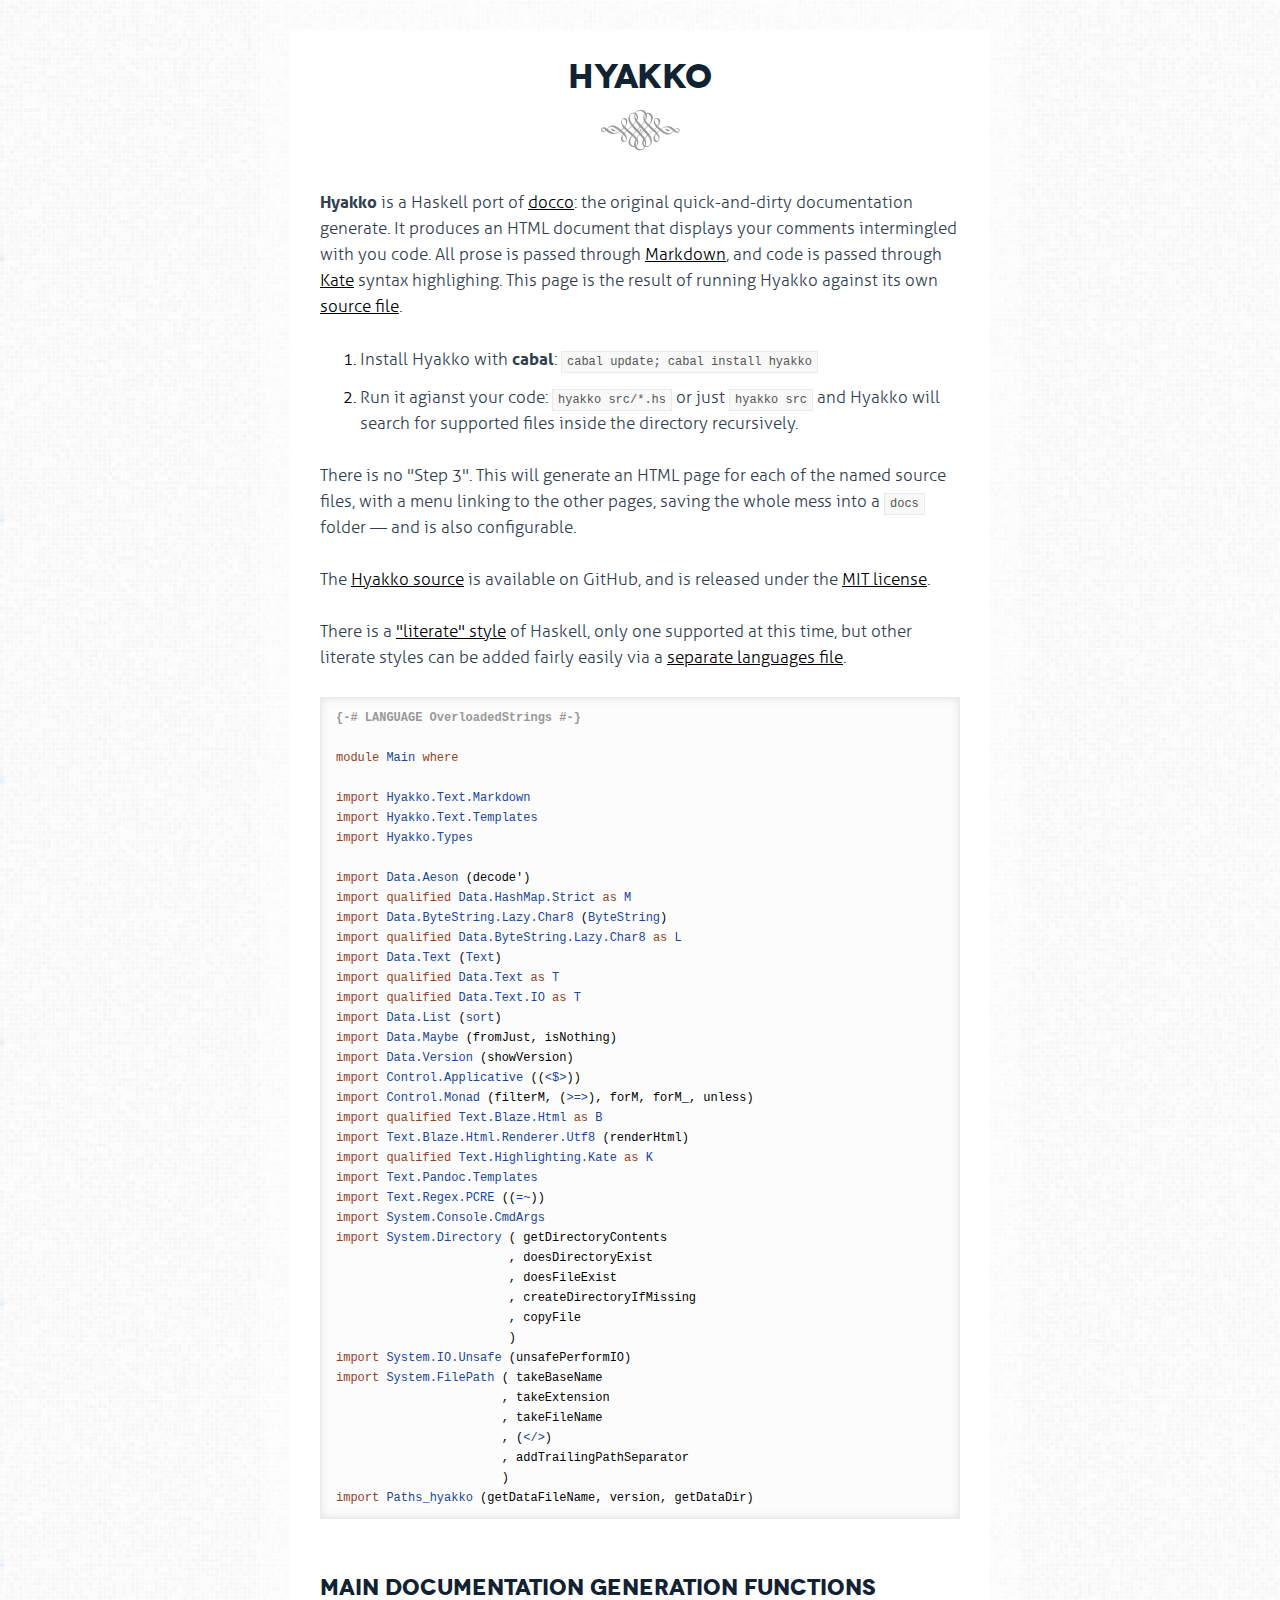
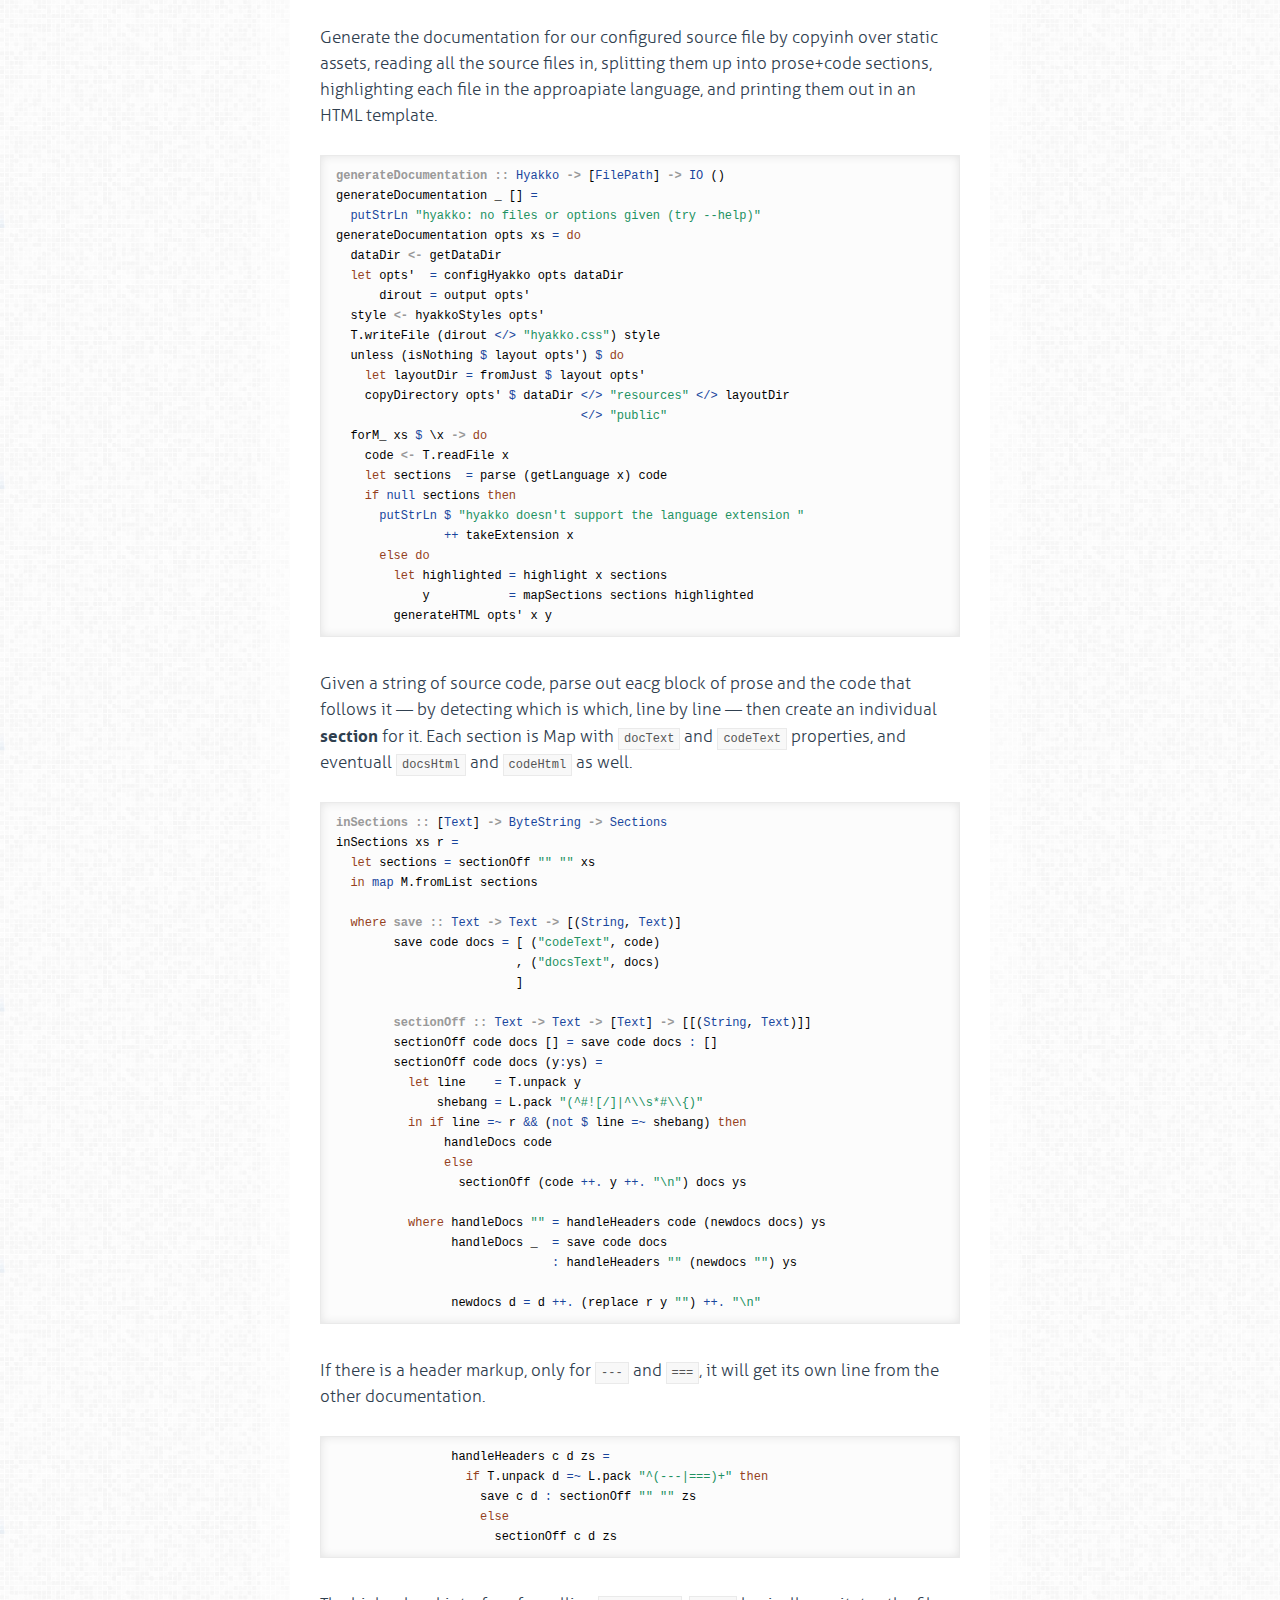
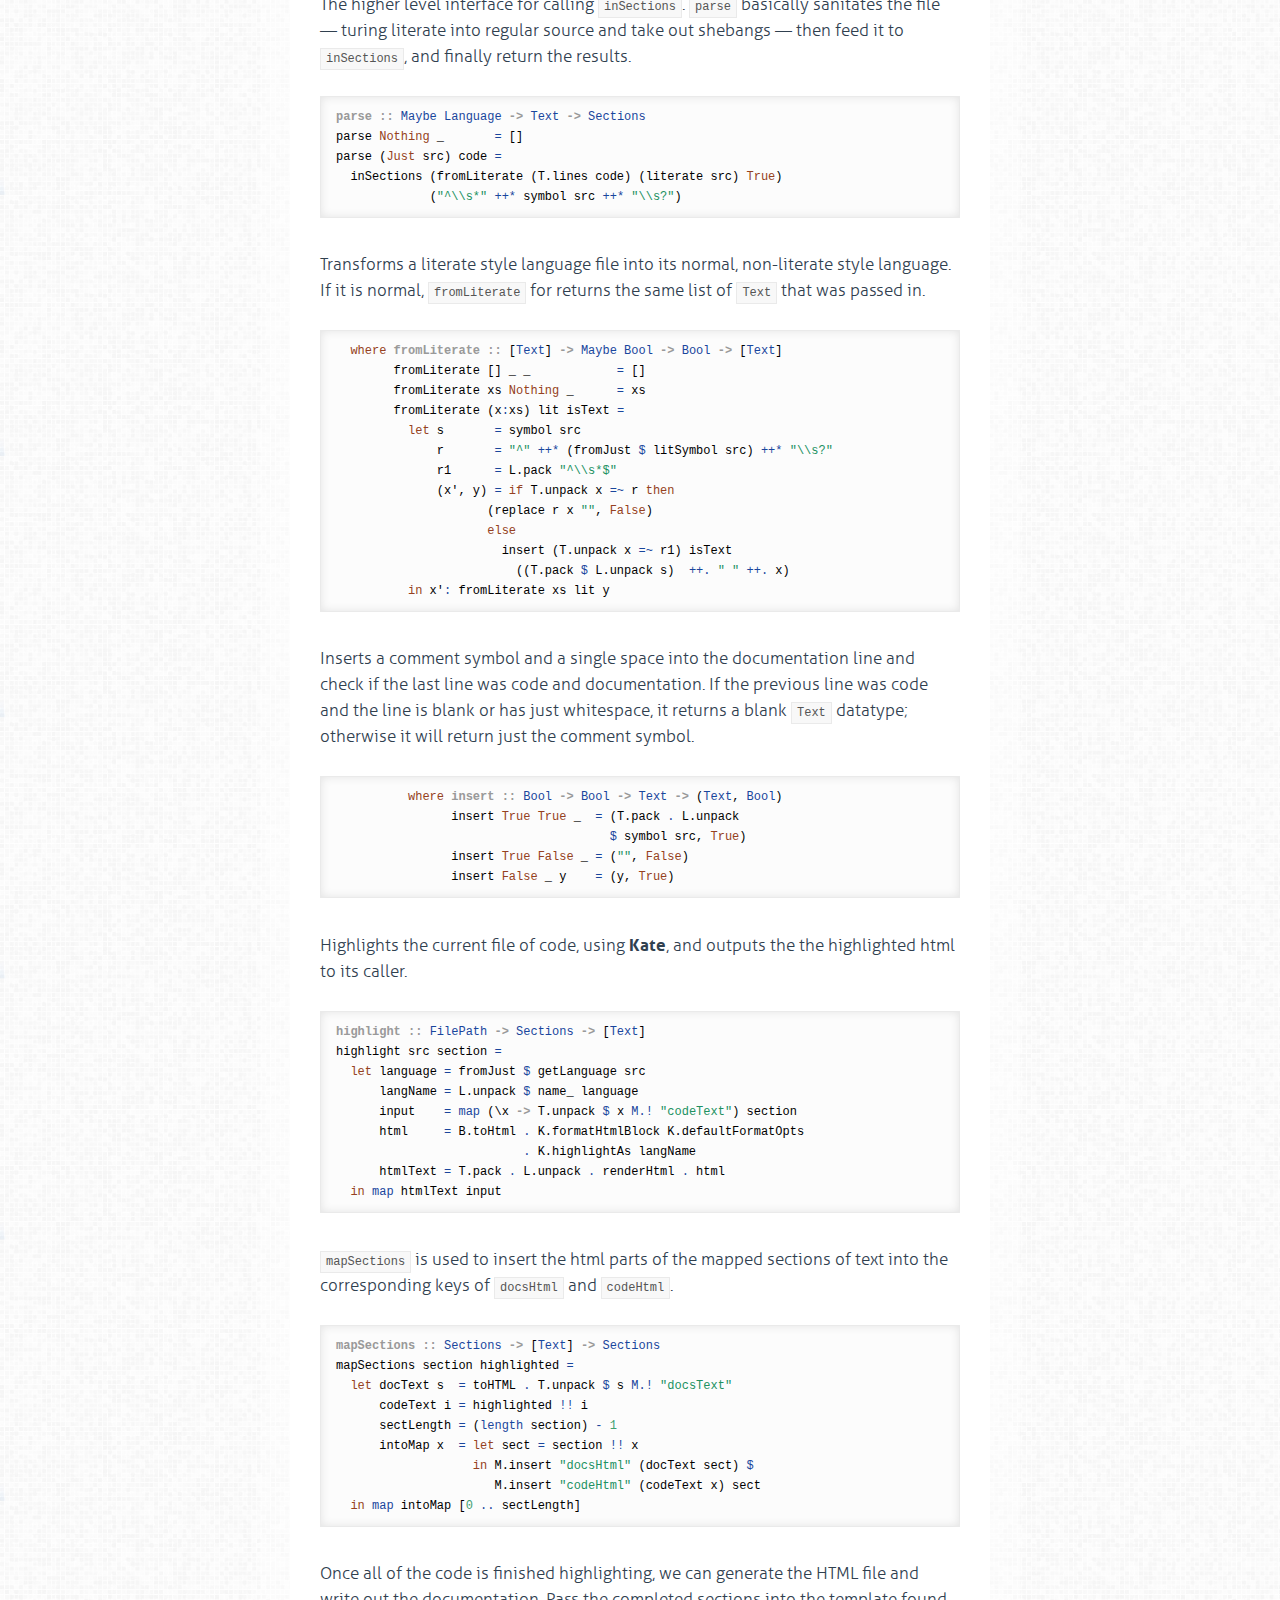
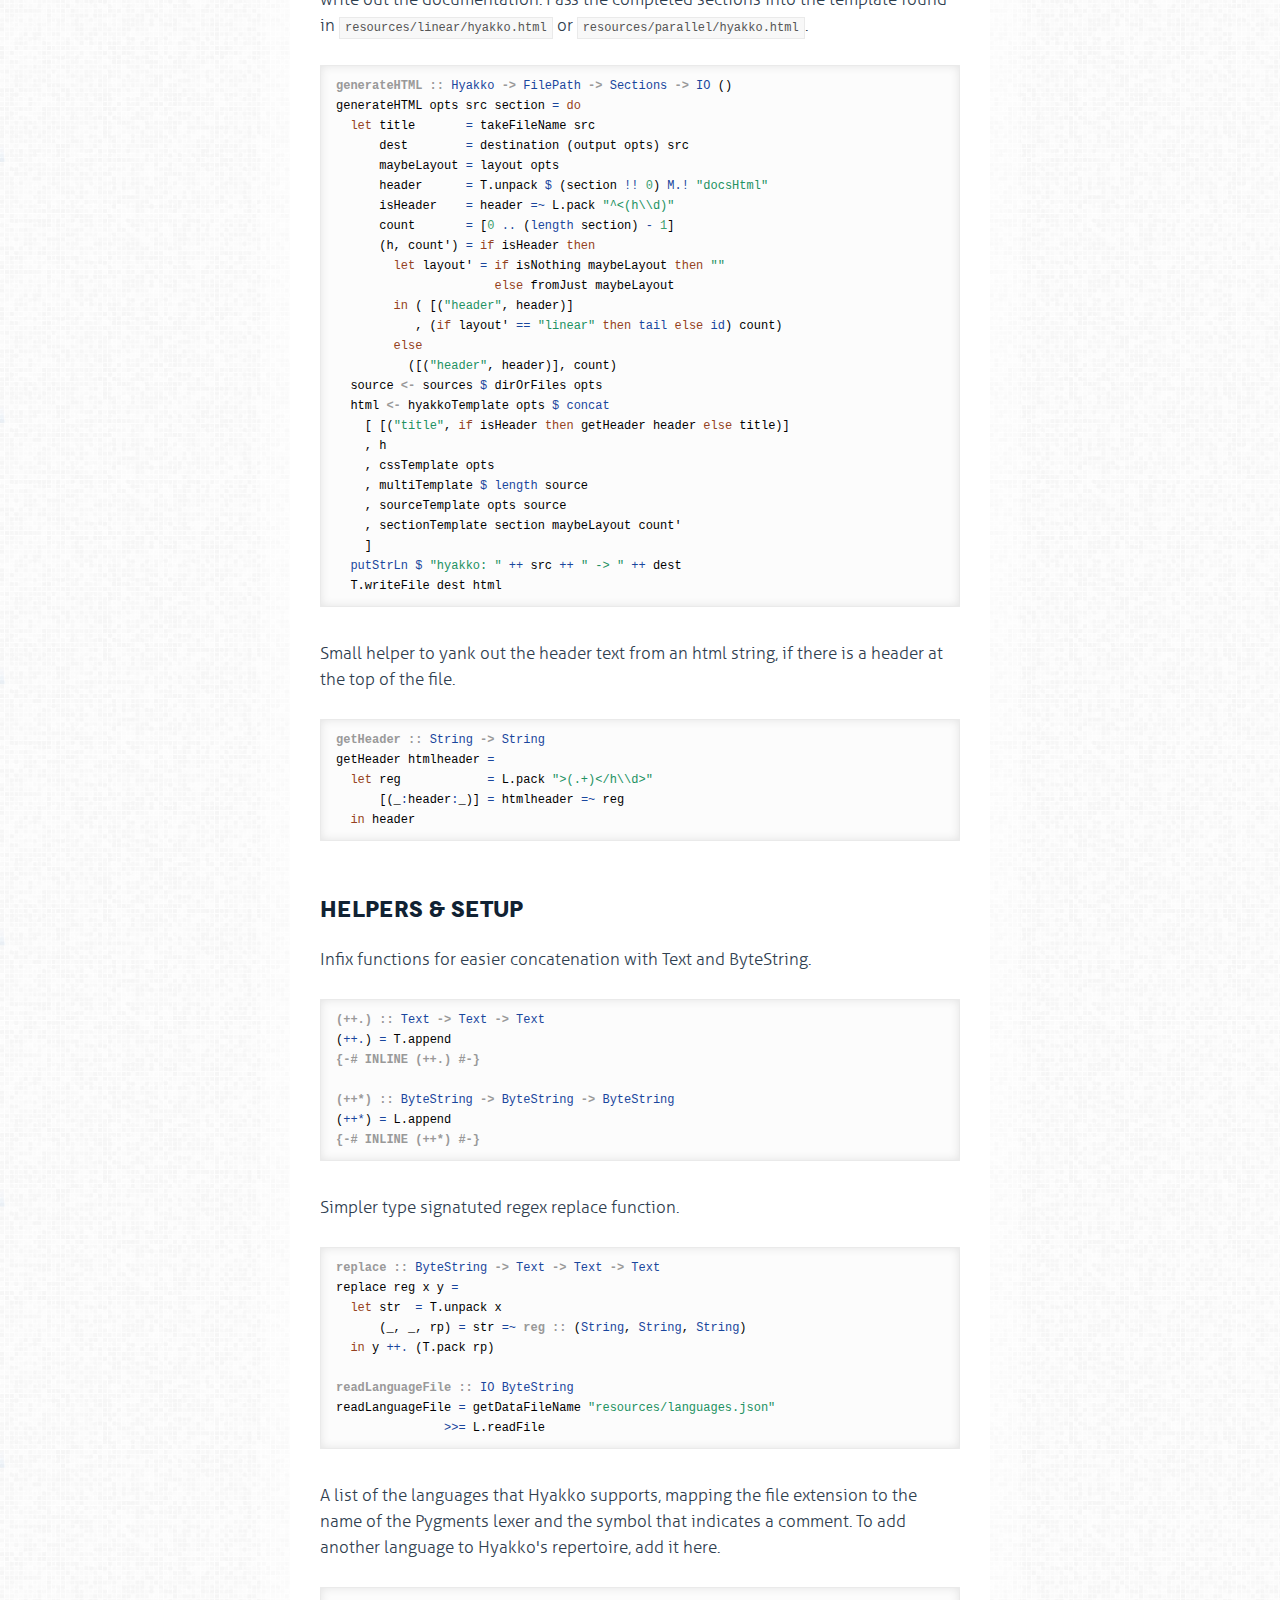
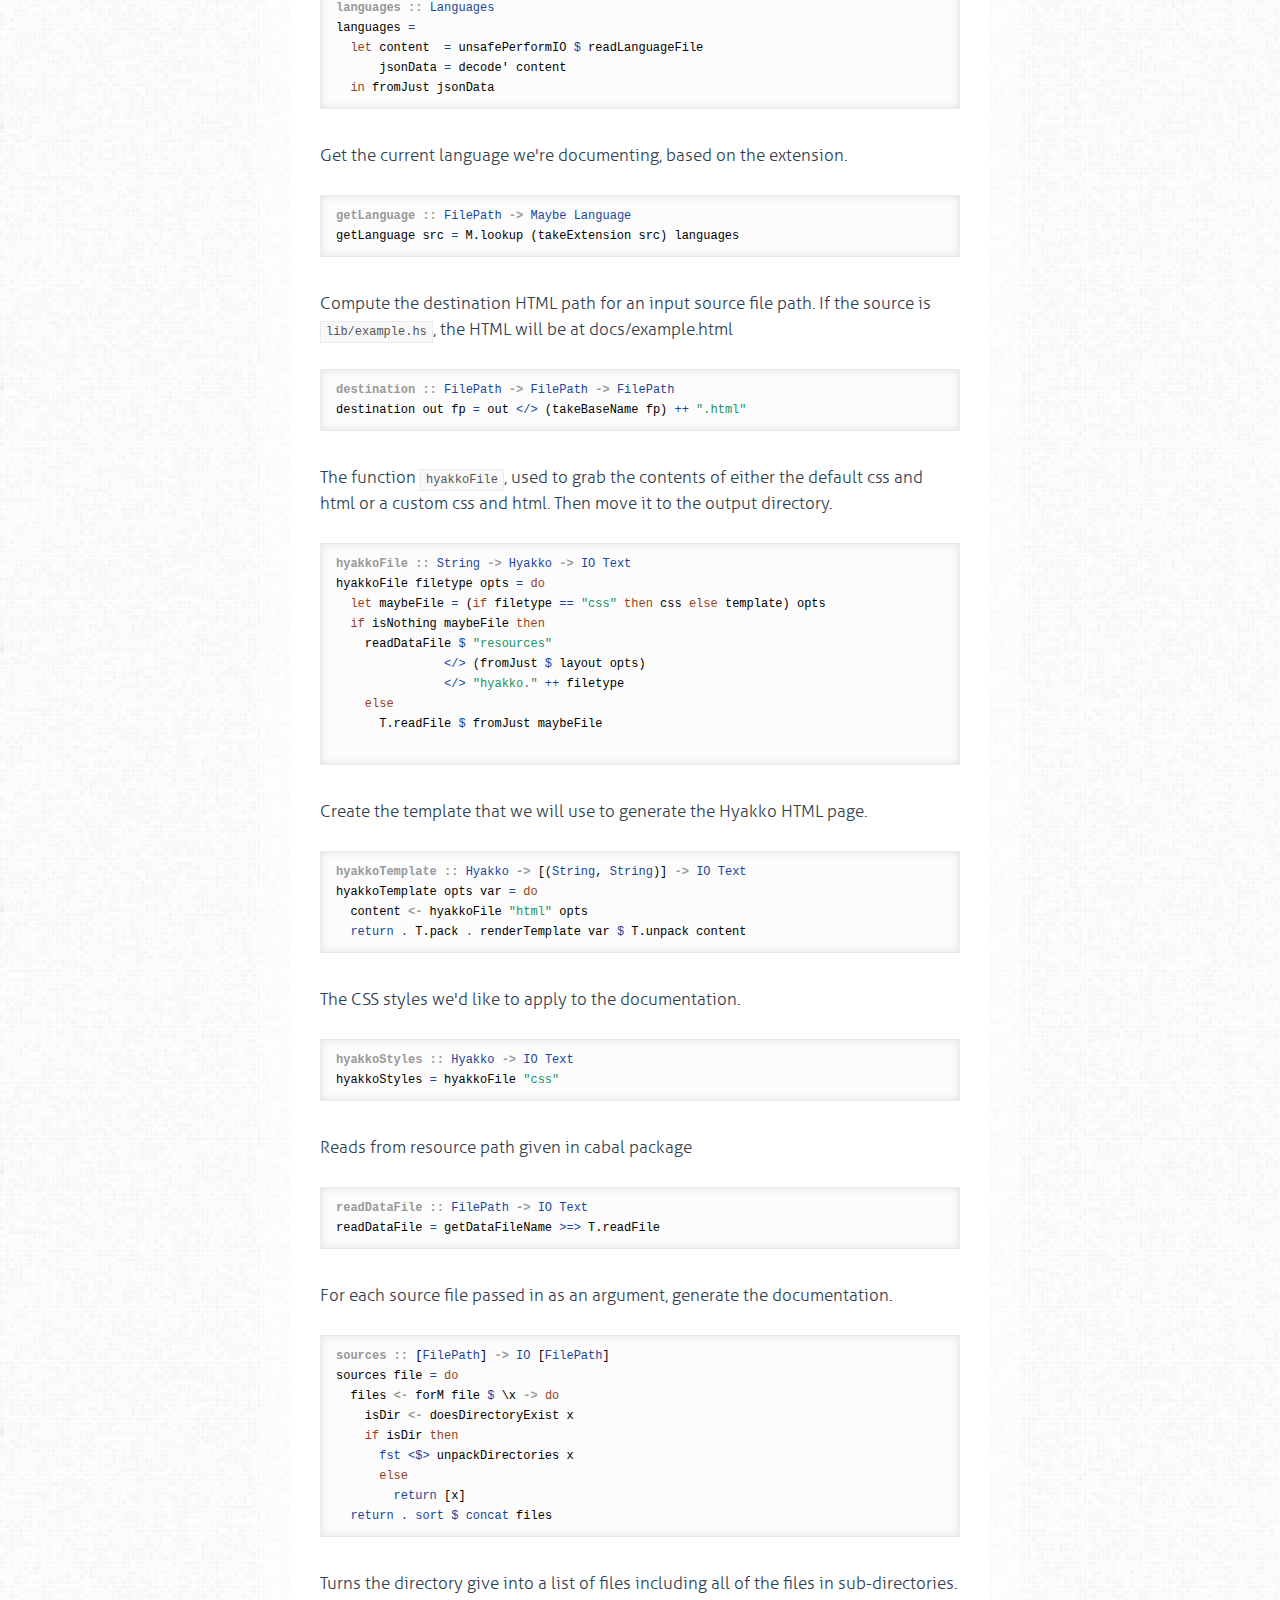
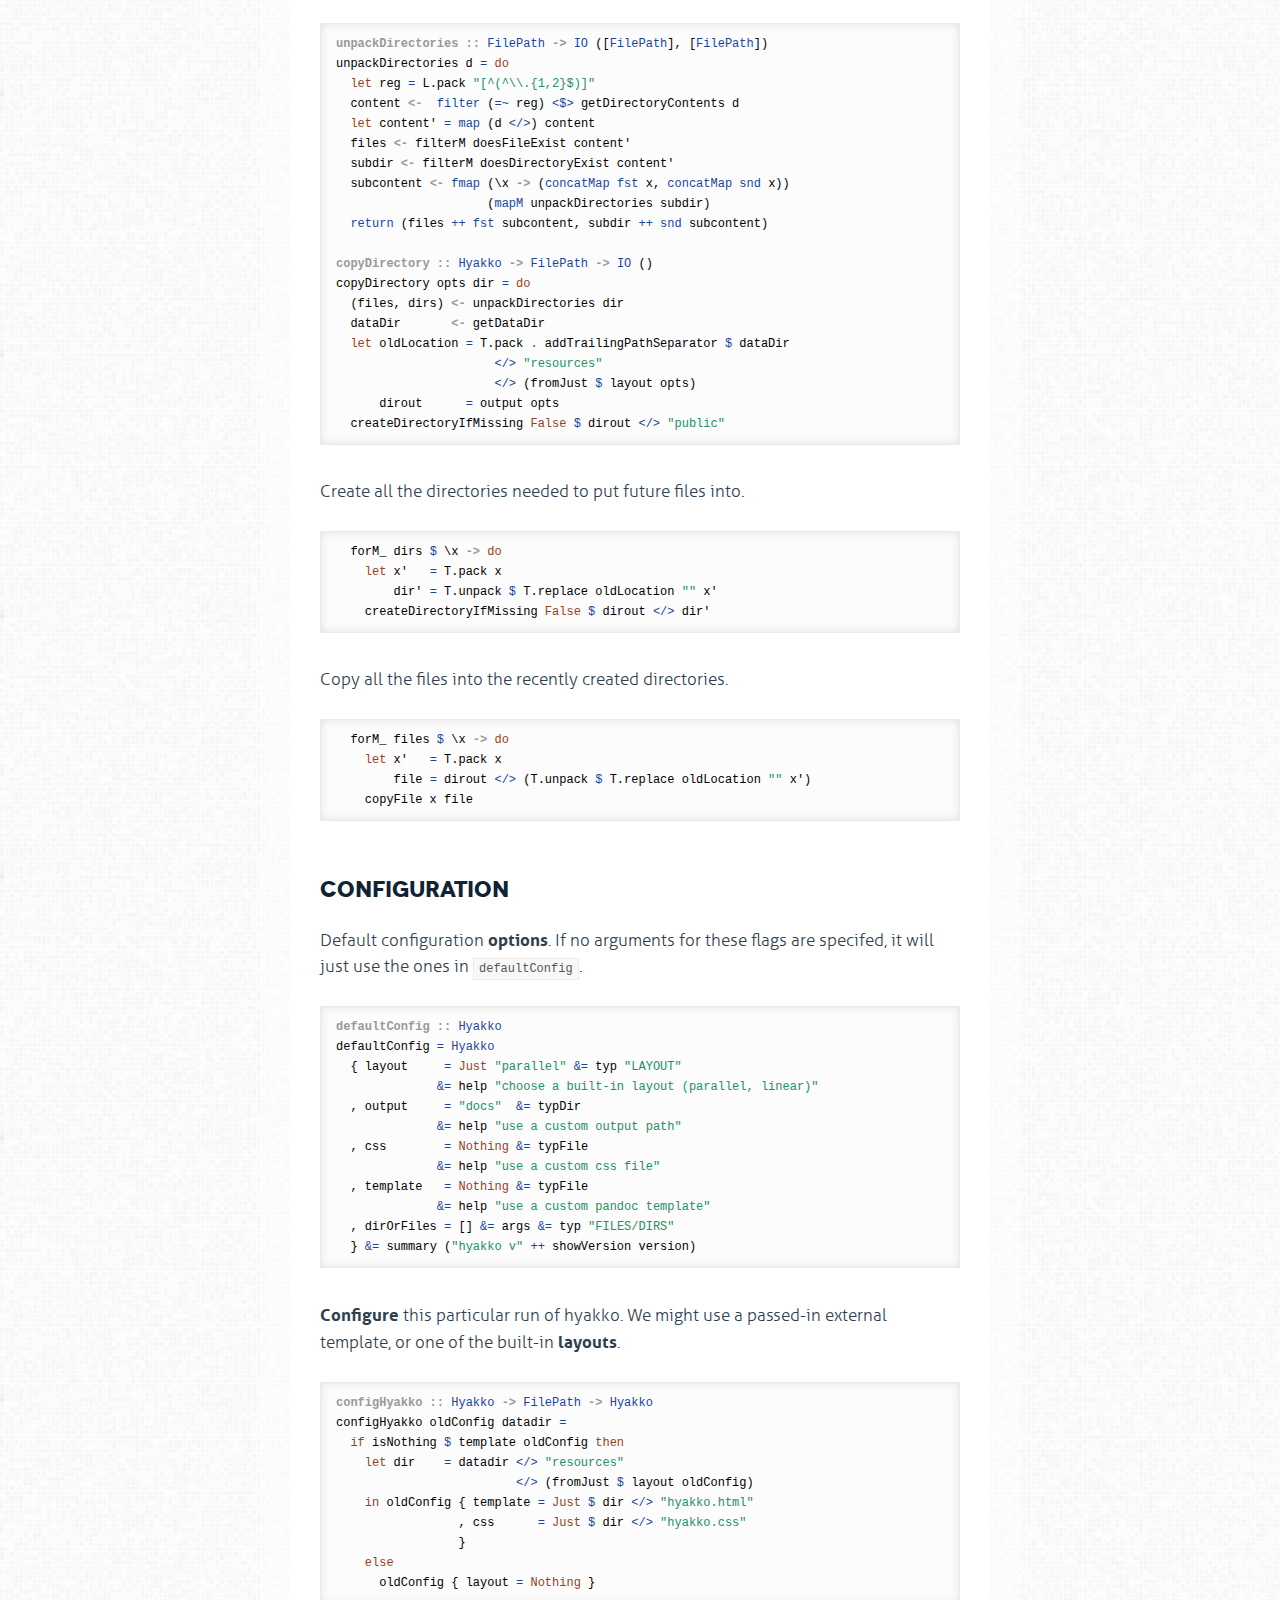
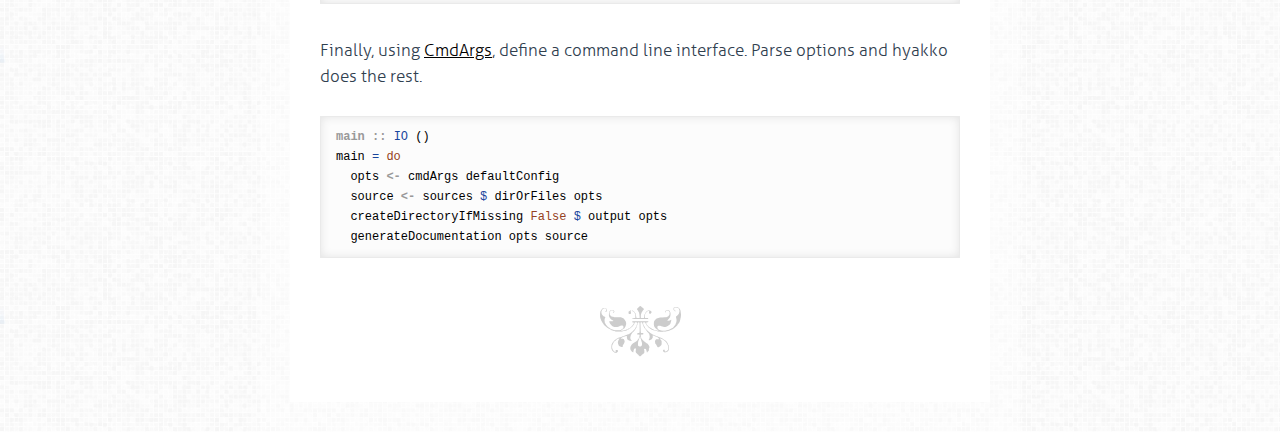
==== index.html @ 36844e4e "Update Hyakko docs" ====
<!DOCTYPE html>

<html>
<head>
  <title>Hyakko</title>
  <meta http-equiv="content-type" content="text/html; charset=UTF-8">
    <link rel="stylesheet" media="all" href="public/stylesheets/normalize.css" />
      <link rel="stylesheet" media="all" href="hyakko.css" />
    </head>
<body>
  <div class="container">
    <div class="page">

      <div class="header">
                <h1 id="hyakko">Hyakko</h1>
        
              </div>

<p><strong>Hyakko</strong> is a Haskell port of <a href="http://jashkenas.github.com/docco/">docco</a>: the original quick-and-dirty documentation generate. It produces an HTML document that displays your comments intermingled with you code. All prose is passed through <a href="http://daringfireball.net/projects/markdown/syntax">Markdown</a>, and code is passed through <a href="http://johnmacfarlane.net/highlighting-kate/">Kate</a> syntax highlighing. This page is the result of running Hyakko against its own <a href="https://github.com/sourrust/hyakko/blob/master/src/Hyakko.lhs">source file</a>.</p>
<ol style="list-style-type: decimal">
<li><p>Install Hyakko with <strong>cabal</strong>: <code>cabal update; cabal install hyakko</code></p></li>
<li><p>Run it agianst your code: <code>hyakko src/*.hs</code> or just <code>hyakko src</code> and Hyakko will search for supported files inside the directory recursively.</p></li>
</ol>
<p>There is no &quot;Step 3&quot;. This will generate an HTML page for each of the named source files, with a menu linking to the other pages, saving the whole mess into a <code>docs</code> folder — and is also configurable.</p>
<p>The <a href="https://github.com/sourrust/hyakko">Hyakko source</a> is available on GitHub, and is released under the <a href="http://opensource.org/licenses/MIT">MIT license</a>.</p>
<p>There is a <a href="http://www.haskell.org/haskellwiki/Literate_programming">&quot;literate&quot; style</a> of Haskell, only one supported at this time, but other literate styles can be added fairly easily via a <a href="https://github.com/sourrust/hyakko/blob/master/resources/languages.json">separate languages file</a>.</p><pre class="sourceCode"><code class="sourceCode"><span class="ot">{-# LANGUAGE OverloadedStrings #-}</span>

<span class="kw">module</span> <span class="dt">Main</span> <span class="kw">where</span>

<span class="kw">import</span> <span class="dt">Hyakko.Text.Markdown</span>
<span class="kw">import</span> <span class="dt">Hyakko.Text.Templates</span>
<span class="kw">import</span> <span class="dt">Hyakko.Types</span>

<span class="kw">import</span> <span class="dt">Data.Aeson</span> (decode&#39;)
<span class="kw">import</span> <span class="kw">qualified</span> <span class="dt">Data.HashMap.Strict</span> <span class="kw">as</span> <span class="dt">M</span>
<span class="kw">import</span> <span class="dt">Data.ByteString.Lazy.Char8</span> (<span class="dt">ByteString</span>)
<span class="kw">import</span> <span class="kw">qualified</span> <span class="dt">Data.ByteString.Lazy.Char8</span> <span class="kw">as</span> <span class="dt">L</span>
<span class="kw">import</span> <span class="dt">Data.Text</span> (<span class="dt">Text</span>)
<span class="kw">import</span> <span class="kw">qualified</span> <span class="dt">Data.Text</span> <span class="kw">as</span> <span class="dt">T</span>
<span class="kw">import</span> <span class="kw">qualified</span> <span class="dt">Data.Text.IO</span> <span class="kw">as</span> <span class="dt">T</span>
<span class="kw">import</span> <span class="dt">Data.List</span> (<span class="fu">sort</span>)
<span class="kw">import</span> <span class="dt">Data.Maybe</span> (fromJust, isNothing)
<span class="kw">import</span> <span class="dt">Data.Version</span> (showVersion)
<span class="kw">import</span> <span class="dt">Control.Applicative</span> ((<span class="fu">&lt;$&gt;</span>))
<span class="kw">import</span> <span class="dt">Control.Monad</span> (filterM, (<span class="fu">&gt;=&gt;</span>), forM, forM_, unless)
<span class="kw">import</span> <span class="kw">qualified</span> <span class="dt">Text.Blaze.Html</span> <span class="kw">as</span> <span class="dt">B</span>
<span class="kw">import</span> <span class="dt">Text.Blaze.Html.Renderer.Utf8</span> (renderHtml)
<span class="kw">import</span> <span class="kw">qualified</span> <span class="dt">Text.Highlighting.Kate</span> <span class="kw">as</span> <span class="dt">K</span>
<span class="kw">import</span> <span class="dt">Text.Pandoc.Templates</span>
<span class="kw">import</span> <span class="dt">Text.Regex.PCRE</span> ((<span class="fu">=~</span>))
<span class="kw">import</span> <span class="dt">System.Console.CmdArgs</span>
<span class="kw">import</span> <span class="dt">System.Directory</span> ( getDirectoryContents
                        , doesDirectoryExist
                        , doesFileExist
                        , createDirectoryIfMissing
                        , copyFile
                        )
<span class="kw">import</span> <span class="dt">System.IO.Unsafe</span> (unsafePerformIO)
<span class="kw">import</span> <span class="dt">System.FilePath</span> ( takeBaseName
                       , takeExtension
                       , takeFileName
                       , (<span class="fu">&lt;/&gt;</span>)
                       , addTrailingPathSeparator
                       )
<span class="kw">import</span> <span class="dt">Paths_hyakko</span> (getDataFileName, version, getDataDir)
</code></pre>
<h2 id="main-documentation-generation-functions">Main Documentation Generation Functions</h2>
<p>Generate the documentation for our configured source file by copyinh over static assets, reading all the source files in, splitting them up into prose+code sections, highlighting each file in the approapiate language, and printing them out in an HTML template.</p><pre class="sourceCode"><code class="sourceCode"><span class="ot">generateDocumentation ::</span> <span class="dt">Hyakko</span> <span class="ot">-&gt;</span> [<span class="fu">FilePath</span>] <span class="ot">-&gt;</span> <span class="dt">IO</span> ()
generateDocumentation _ [] <span class="fu">=</span>
  <span class="fu">putStrLn</span> <span class="st">&quot;hyakko: no files or options given (try --help)&quot;</span>
generateDocumentation opts xs <span class="fu">=</span> <span class="kw">do</span>
  dataDir <span class="ot">&lt;-</span> getDataDir
  <span class="kw">let</span> opts&#39;  <span class="fu">=</span> configHyakko opts dataDir
      dirout <span class="fu">=</span> output opts&#39;
  style <span class="ot">&lt;-</span> hyakkoStyles opts&#39;
  T.writeFile (dirout <span class="fu">&lt;/&gt;</span> <span class="st">&quot;hyakko.css&quot;</span>) style
  unless (isNothing <span class="fu">$</span> layout opts&#39;) <span class="fu">$</span> <span class="kw">do</span>
    <span class="kw">let</span> layoutDir <span class="fu">=</span> fromJust <span class="fu">$</span> layout opts&#39;
    copyDirectory opts&#39; <span class="fu">$</span> dataDir <span class="fu">&lt;/&gt;</span> <span class="st">&quot;resources&quot;</span> <span class="fu">&lt;/&gt;</span> layoutDir
                                  <span class="fu">&lt;/&gt;</span> <span class="st">&quot;public&quot;</span>
  forM_ xs <span class="fu">$</span> \x <span class="ot">-&gt;</span> <span class="kw">do</span>
    code <span class="ot">&lt;-</span> T.readFile x
    <span class="kw">let</span> sections  <span class="fu">=</span> parse (getLanguage x) code
    <span class="kw">if</span> <span class="fu">null</span> sections <span class="kw">then</span>
      <span class="fu">putStrLn</span> <span class="fu">$</span> <span class="st">&quot;hyakko doesn&#39;t support the language extension &quot;</span>
               <span class="fu">++</span> takeExtension x
      <span class="kw">else</span> <span class="kw">do</span>
        <span class="kw">let</span> highlighted <span class="fu">=</span> highlight x sections
            y           <span class="fu">=</span> mapSections sections highlighted
        generateHTML opts&#39; x y
</code></pre>
<p>Given a string of source code, parse out eacg block of prose and the code that follows it — by detecting which is which, line by line — then create an individual <strong>section</strong> for it. Each section is Map with <code>docText</code> and <code>codeText</code> properties, and eventuall <code>docsHtml</code> and <code>codeHtml</code> as well.</p><pre class="sourceCode"><code class="sourceCode"><span class="ot">inSections ::</span> [<span class="dt">Text</span>] <span class="ot">-&gt;</span> <span class="dt">ByteString</span> <span class="ot">-&gt;</span> <span class="dt">Sections</span>
inSections xs r <span class="fu">=</span>
  <span class="kw">let</span> sections <span class="fu">=</span> sectionOff <span class="st">&quot;&quot;</span> <span class="st">&quot;&quot;</span> xs
  <span class="kw">in</span> <span class="fu">map</span> M.fromList sections

  <span class="kw">where</span><span class="ot"> save ::</span> <span class="dt">Text</span> <span class="ot">-&gt;</span> <span class="dt">Text</span> <span class="ot">-&gt;</span> [(<span class="dt">String</span>, <span class="dt">Text</span>)]
        save code docs <span class="fu">=</span> [ (<span class="st">&quot;codeText&quot;</span>, code)
                         , (<span class="st">&quot;docsText&quot;</span>, docs)
                         ]

<span class="ot">        sectionOff ::</span> <span class="dt">Text</span> <span class="ot">-&gt;</span> <span class="dt">Text</span> <span class="ot">-&gt;</span> [<span class="dt">Text</span>] <span class="ot">-&gt;</span> [[(<span class="dt">String</span>, <span class="dt">Text</span>)]]
        sectionOff code docs [] <span class="fu">=</span> save code docs <span class="fu">:</span> []
        sectionOff code docs (y<span class="fu">:</span>ys) <span class="fu">=</span>
          <span class="kw">let</span> line    <span class="fu">=</span> T.unpack y
              shebang <span class="fu">=</span> L.pack <span class="st">&quot;(^#![/]|^\\s*#\\{)&quot;</span>
          <span class="kw">in</span> <span class="kw">if</span> line <span class="fu">=~</span> r <span class="fu">&amp;&amp;</span> (<span class="fu">not</span> <span class="fu">$</span> line <span class="fu">=~</span> shebang) <span class="kw">then</span>
               handleDocs code
               <span class="kw">else</span>
                 sectionOff (code <span class="fu">++.</span> y <span class="fu">++.</span> <span class="st">&quot;\n&quot;</span>) docs ys

          <span class="kw">where</span> handleDocs <span class="st">&quot;&quot;</span> <span class="fu">=</span> handleHeaders code (newdocs docs) ys
                handleDocs _  <span class="fu">=</span> save code docs
                              <span class="fu">:</span> handleHeaders <span class="st">&quot;&quot;</span> (newdocs <span class="st">&quot;&quot;</span>) ys

                newdocs d <span class="fu">=</span> d <span class="fu">++.</span> (replace r y <span class="st">&quot;&quot;</span>) <span class="fu">++.</span> <span class="st">&quot;\n&quot;</span>
</code></pre>
<p>If there is a header markup, only for <code>---</code> and <code>===</code>, it will get its own line from the other documentation.</p><pre class="sourceCode"><code class="sourceCode">                handleHeaders c d zs <span class="fu">=</span>
                  <span class="kw">if</span> T.unpack d <span class="fu">=~</span> L.pack <span class="st">&quot;^(---|===)+&quot;</span> <span class="kw">then</span>
                    save c d <span class="fu">:</span> sectionOff <span class="st">&quot;&quot;</span> <span class="st">&quot;&quot;</span> zs
                    <span class="kw">else</span>
                      sectionOff c d zs
</code></pre>
<p>The higher level interface for calling <code>inSections</code>. <code>parse</code> basically sanitates the file — turing literate into regular source and take out shebangs — then feed it to <code>inSections</code>, and finally return the results.</p><pre class="sourceCode"><code class="sourceCode"><span class="ot">parse ::</span> <span class="dt">Maybe</span> <span class="dt">Language</span> <span class="ot">-&gt;</span> <span class="dt">Text</span> <span class="ot">-&gt;</span> <span class="dt">Sections</span>
parse <span class="kw">Nothing</span> _       <span class="fu">=</span> []
parse (<span class="kw">Just</span> src) code <span class="fu">=</span>
  inSections (fromLiterate (T.lines code) (literate src) <span class="kw">True</span>)
             (<span class="st">&quot;^\\s*&quot;</span> <span class="fu">++*</span> symbol src <span class="fu">++*</span> <span class="st">&quot;\\s?&quot;</span>)
</code></pre>
<p>Transforms a literate style language file into its normal, non-literate style language. If it is normal, <code>fromLiterate</code> for returns the same list of <code>Text</code> that was passed in.</p><pre class="sourceCode"><code class="sourceCode">  <span class="kw">where</span><span class="ot"> fromLiterate ::</span> [<span class="dt">Text</span>] <span class="ot">-&gt;</span> <span class="dt">Maybe</span> <span class="dt">Bool</span> <span class="ot">-&gt;</span> <span class="dt">Bool</span> <span class="ot">-&gt;</span> [<span class="dt">Text</span>]
        fromLiterate [] _ _            <span class="fu">=</span> []
        fromLiterate xs <span class="kw">Nothing</span> _      <span class="fu">=</span> xs
        fromLiterate (x<span class="fu">:</span>xs) lit isText <span class="fu">=</span>
          <span class="kw">let</span> s       <span class="fu">=</span> symbol src
              r       <span class="fu">=</span> <span class="st">&quot;^&quot;</span> <span class="fu">++*</span> (fromJust <span class="fu">$</span> litSymbol src) <span class="fu">++*</span> <span class="st">&quot;\\s?&quot;</span>
              r1      <span class="fu">=</span> L.pack <span class="st">&quot;^\\s*$&quot;</span>
              (x&#39;, y) <span class="fu">=</span> <span class="kw">if</span> T.unpack x <span class="fu">=~</span> r <span class="kw">then</span>
                     (replace r x <span class="st">&quot;&quot;</span>, <span class="kw">False</span>)
                     <span class="kw">else</span>
                       insert (T.unpack x <span class="fu">=~</span> r1) isText
                         ((T.pack <span class="fu">$</span> L.unpack s)  <span class="fu">++.</span> <span class="st">&quot; &quot;</span> <span class="fu">++.</span> x)
          <span class="kw">in</span> x&#39;<span class="fu">:</span> fromLiterate xs lit y
</code></pre>
<p>Inserts a comment symbol and a single space into the documentation line and check if the last line was code and documentation. If the previous line was code and the line is blank or has just whitespace, it returns a blank <code>Text</code> datatype; otherwise it will return just the comment symbol.</p><pre class="sourceCode"><code class="sourceCode">          <span class="kw">where</span><span class="ot"> insert ::</span> <span class="dt">Bool</span> <span class="ot">-&gt;</span> <span class="dt">Bool</span> <span class="ot">-&gt;</span> <span class="dt">Text</span> <span class="ot">-&gt;</span> (<span class="dt">Text</span>, <span class="dt">Bool</span>)
                insert <span class="kw">True</span> <span class="kw">True</span> _  <span class="fu">=</span> (T.pack <span class="fu">.</span> L.unpack
                                      <span class="fu">$</span> symbol src, <span class="kw">True</span>)
                insert <span class="kw">True</span> <span class="kw">False</span> _ <span class="fu">=</span> (<span class="st">&quot;&quot;</span>, <span class="kw">False</span>)
                insert <span class="kw">False</span> _ y    <span class="fu">=</span> (y, <span class="kw">True</span>)
</code></pre>
<p>Highlights the current file of code, using <strong>Kate</strong>, and outputs the the highlighted html to its caller.</p><pre class="sourceCode"><code class="sourceCode"><span class="ot">highlight ::</span> <span class="fu">FilePath</span> <span class="ot">-&gt;</span> <span class="dt">Sections</span> <span class="ot">-&gt;</span> [<span class="dt">Text</span>]
highlight src section <span class="fu">=</span>
  <span class="kw">let</span> language <span class="fu">=</span> fromJust <span class="fu">$</span> getLanguage src
      langName <span class="fu">=</span> L.unpack <span class="fu">$</span> name_ language
      input    <span class="fu">=</span> <span class="fu">map</span> (\x <span class="ot">-&gt;</span> T.unpack <span class="fu">$</span> x <span class="fu">M.!</span> <span class="st">&quot;codeText&quot;</span>) section
      html     <span class="fu">=</span> B.toHtml <span class="fu">.</span> K.formatHtmlBlock K.defaultFormatOpts
                          <span class="fu">.</span> K.highlightAs langName
      htmlText <span class="fu">=</span> T.pack <span class="fu">.</span> L.unpack <span class="fu">.</span> renderHtml <span class="fu">.</span> html
  <span class="kw">in</span> <span class="fu">map</span> htmlText input
</code></pre>
<p><code>mapSections</code> is used to insert the html parts of the mapped sections of text into the corresponding keys of <code>docsHtml</code> and <code>codeHtml</code>.</p><pre class="sourceCode"><code class="sourceCode"><span class="ot">mapSections ::</span> <span class="dt">Sections</span> <span class="ot">-&gt;</span> [<span class="dt">Text</span>] <span class="ot">-&gt;</span> <span class="dt">Sections</span>
mapSections section highlighted <span class="fu">=</span>
  <span class="kw">let</span> docText s  <span class="fu">=</span> toHTML <span class="fu">.</span> T.unpack <span class="fu">$</span> s <span class="fu">M.!</span> <span class="st">&quot;docsText&quot;</span>
      codeText i <span class="fu">=</span> highlighted <span class="fu">!!</span> i
      sectLength <span class="fu">=</span> (<span class="fu">length</span> section) <span class="fu">-</span> <span class="dv">1</span>
      intoMap x  <span class="fu">=</span> <span class="kw">let</span> sect <span class="fu">=</span> section <span class="fu">!!</span> x
                   <span class="kw">in</span> M.insert <span class="st">&quot;docsHtml&quot;</span> (docText sect) <span class="fu">$</span>
                      M.insert <span class="st">&quot;codeHtml&quot;</span> (codeText x) sect
  <span class="kw">in</span> <span class="fu">map</span> intoMap [<span class="dv">0</span> <span class="fu">..</span> sectLength]
</code></pre>
<p>Once all of the code is finished highlighting, we can generate the HTML file and write out the documentation. Pass the completed sections into the template found in <code>resources/linear/hyakko.html</code> or <code>resources/parallel/hyakko.html</code>.</p><pre class="sourceCode"><code class="sourceCode"><span class="ot">generateHTML ::</span> <span class="dt">Hyakko</span> <span class="ot">-&gt;</span> <span class="fu">FilePath</span> <span class="ot">-&gt;</span> <span class="dt">Sections</span> <span class="ot">-&gt;</span> <span class="dt">IO</span> ()
generateHTML opts src section <span class="fu">=</span> <span class="kw">do</span>
  <span class="kw">let</span> title       <span class="fu">=</span> takeFileName src
      dest        <span class="fu">=</span> destination (output opts) src
      maybeLayout <span class="fu">=</span> layout opts
      header      <span class="fu">=</span> T.unpack <span class="fu">$</span> (section <span class="fu">!!</span> <span class="dv">0</span>) <span class="fu">M.!</span> <span class="st">&quot;docsHtml&quot;</span>
      isHeader    <span class="fu">=</span> header <span class="fu">=~</span> L.pack <span class="st">&quot;^&lt;(h\\d)&quot;</span>
      count       <span class="fu">=</span> [<span class="dv">0</span> <span class="fu">..</span> (<span class="fu">length</span> section) <span class="fu">-</span> <span class="dv">1</span>]
      (h, count&#39;) <span class="fu">=</span> <span class="kw">if</span> isHeader <span class="kw">then</span>
        <span class="kw">let</span> layout&#39; <span class="fu">=</span> <span class="kw">if</span> isNothing maybeLayout <span class="kw">then</span> <span class="st">&quot;&quot;</span>
                      <span class="kw">else</span> fromJust maybeLayout
        <span class="kw">in</span> ( [(<span class="st">&quot;header&quot;</span>, header)]
           , (<span class="kw">if</span> layout&#39; <span class="fu">==</span> <span class="st">&quot;linear&quot;</span> <span class="kw">then</span> <span class="fu">tail</span> <span class="kw">else</span> <span class="fu">id</span>) count)
        <span class="kw">else</span>
          ([(<span class="st">&quot;header&quot;</span>, header)], count)
  source <span class="ot">&lt;-</span> sources <span class="fu">$</span> dirOrFiles opts
  html <span class="ot">&lt;-</span> hyakkoTemplate opts <span class="fu">$</span> <span class="fu">concat</span>
    [ [(<span class="st">&quot;title&quot;</span>, <span class="kw">if</span> isHeader <span class="kw">then</span> getHeader header <span class="kw">else</span> title)]
    , h
    , cssTemplate opts
    , multiTemplate <span class="fu">$</span> <span class="fu">length</span> source
    , sourceTemplate opts source
    , sectionTemplate section maybeLayout count&#39;
    ]
  <span class="fu">putStrLn</span> <span class="fu">$</span> <span class="st">&quot;hyakko: &quot;</span> <span class="fu">++</span> src <span class="fu">++</span> <span class="st">&quot; -&gt; &quot;</span> <span class="fu">++</span> dest
  T.writeFile dest html
</code></pre>
<p>Small helper to yank out the header text from an html string, if there is a header at the top of the file.</p><pre class="sourceCode"><code class="sourceCode"><span class="ot">getHeader ::</span> <span class="dt">String</span> <span class="ot">-&gt;</span> <span class="dt">String</span>
getHeader htmlheader <span class="fu">=</span>
  <span class="kw">let</span> reg            <span class="fu">=</span> L.pack <span class="st">&quot;&gt;(.+)&lt;/h\\d&gt;&quot;</span>
      [(_<span class="fu">:</span>header<span class="fu">:</span>_)] <span class="fu">=</span> htmlheader <span class="fu">=~</span> reg
  <span class="kw">in</span> header
</code></pre>
<h2 id="helpers-setup">Helpers &amp; Setup</h2>
<p>Infix functions for easier concatenation with Text and ByteString.</p><pre class="sourceCode"><code class="sourceCode"><span class="ot">(++.) ::</span> <span class="dt">Text</span> <span class="ot">-&gt;</span> <span class="dt">Text</span> <span class="ot">-&gt;</span> <span class="dt">Text</span>
(<span class="fu">++.</span>) <span class="fu">=</span> T.append
<span class="ot">{-# INLINE (++.) #-}</span>

<span class="ot">(++*) ::</span> <span class="dt">ByteString</span> <span class="ot">-&gt;</span> <span class="dt">ByteString</span> <span class="ot">-&gt;</span> <span class="dt">ByteString</span>
(<span class="fu">++*</span>) <span class="fu">=</span> L.append
<span class="ot">{-# INLINE (++*) #-}</span>
</code></pre>
<p>Simpler type signatuted regex replace function.</p><pre class="sourceCode"><code class="sourceCode"><span class="ot">replace ::</span> <span class="dt">ByteString</span> <span class="ot">-&gt;</span> <span class="dt">Text</span> <span class="ot">-&gt;</span> <span class="dt">Text</span> <span class="ot">-&gt;</span> <span class="dt">Text</span>
replace reg x y <span class="fu">=</span>
  <span class="kw">let</span> str  <span class="fu">=</span> T.unpack x
      (_, _, rp) <span class="fu">=</span> str <span class="fu">=~</span><span class="ot"> reg ::</span> (<span class="dt">String</span>, <span class="dt">String</span>, <span class="dt">String</span>)
  <span class="kw">in</span> y <span class="fu">++.</span> (T.pack rp)

<span class="ot">readLanguageFile ::</span> <span class="dt">IO</span> <span class="dt">ByteString</span>
readLanguageFile <span class="fu">=</span> getDataFileName <span class="st">&quot;resources/languages.json&quot;</span>
               <span class="fu">&gt;&gt;=</span> L.readFile
</code></pre>
<p>A list of the languages that Hyakko supports, mapping the file extension to the name of the Pygments lexer and the symbol that indicates a comment. To add another language to Hyakko's repertoire, add it here.</p><pre class="sourceCode"><code class="sourceCode"><span class="ot">languages ::</span> <span class="dt">Languages</span>
languages <span class="fu">=</span>
  <span class="kw">let</span> content  <span class="fu">=</span> unsafePerformIO <span class="fu">$</span> readLanguageFile
      jsonData <span class="fu">=</span> decode&#39; content
  <span class="kw">in</span> fromJust jsonData
</code></pre>
<p>Get the current language we're documenting, based on the extension.</p><pre class="sourceCode"><code class="sourceCode"><span class="ot">getLanguage ::</span> <span class="fu">FilePath</span> <span class="ot">-&gt;</span> <span class="dt">Maybe</span> <span class="dt">Language</span>
getLanguage src <span class="fu">=</span> M.lookup (takeExtension src) languages
</code></pre>
<p>Compute the destination HTML path for an input source file path. If the source is <code>lib/example.hs</code>, the HTML will be at docs/example.html</p><pre class="sourceCode"><code class="sourceCode"><span class="ot">destination ::</span> <span class="fu">FilePath</span> <span class="ot">-&gt;</span> <span class="fu">FilePath</span> <span class="ot">-&gt;</span> <span class="fu">FilePath</span>
destination out fp <span class="fu">=</span> out <span class="fu">&lt;/&gt;</span> (takeBaseName fp) <span class="fu">++</span> <span class="st">&quot;.html&quot;</span>
</code></pre>
<p>The function <code>hyakkoFile</code>, used to grab the contents of either the default css and html or a custom css and html. Then move it to the output directory.</p><pre class="sourceCode"><code class="sourceCode"><span class="ot">hyakkoFile ::</span> <span class="dt">String</span> <span class="ot">-&gt;</span> <span class="dt">Hyakko</span> <span class="ot">-&gt;</span> <span class="dt">IO</span> <span class="dt">Text</span>
hyakkoFile filetype opts <span class="fu">=</span> <span class="kw">do</span>
  <span class="kw">let</span> maybeFile <span class="fu">=</span> (<span class="kw">if</span> filetype <span class="fu">==</span> <span class="st">&quot;css&quot;</span> <span class="kw">then</span> css <span class="kw">else</span> template) opts
  <span class="kw">if</span> isNothing maybeFile <span class="kw">then</span>
    readDataFile <span class="fu">$</span> <span class="st">&quot;resources&quot;</span>
               <span class="fu">&lt;/&gt;</span> (fromJust <span class="fu">$</span> layout opts)
               <span class="fu">&lt;/&gt;</span> <span class="st">&quot;hyakko.&quot;</span> <span class="fu">++</span> filetype
    <span class="kw">else</span>
      T.readFile <span class="fu">$</span> fromJust maybeFile

</code></pre>
<p>Create the template that we will use to generate the Hyakko HTML page.</p><pre class="sourceCode"><code class="sourceCode"><span class="ot">hyakkoTemplate ::</span> <span class="dt">Hyakko</span> <span class="ot">-&gt;</span> [(<span class="dt">String</span>, <span class="dt">String</span>)] <span class="ot">-&gt;</span> <span class="dt">IO</span> <span class="dt">Text</span>
hyakkoTemplate opts var <span class="fu">=</span> <span class="kw">do</span>
  content <span class="ot">&lt;-</span> hyakkoFile <span class="st">&quot;html&quot;</span> opts
  <span class="fu">return</span> <span class="fu">.</span> T.pack <span class="fu">.</span> renderTemplate var <span class="fu">$</span> T.unpack content
</code></pre>
<p>The CSS styles we'd like to apply to the documentation.</p><pre class="sourceCode"><code class="sourceCode"><span class="ot">hyakkoStyles ::</span> <span class="dt">Hyakko</span> <span class="ot">-&gt;</span> <span class="dt">IO</span> <span class="dt">Text</span>
hyakkoStyles <span class="fu">=</span> hyakkoFile <span class="st">&quot;css&quot;</span>
</code></pre>
<p>Reads from resource path given in cabal package</p><pre class="sourceCode"><code class="sourceCode"><span class="ot">readDataFile ::</span> <span class="fu">FilePath</span> <span class="ot">-&gt;</span> <span class="dt">IO</span> <span class="dt">Text</span>
readDataFile <span class="fu">=</span> getDataFileName <span class="fu">&gt;=&gt;</span> T.readFile
</code></pre>
<p>For each source file passed in as an argument, generate the documentation.</p><pre class="sourceCode"><code class="sourceCode"><span class="ot">sources ::</span> [<span class="fu">FilePath</span>] <span class="ot">-&gt;</span> <span class="dt">IO</span> [<span class="fu">FilePath</span>]
sources file <span class="fu">=</span> <span class="kw">do</span>
  files <span class="ot">&lt;-</span> forM file <span class="fu">$</span> \x <span class="ot">-&gt;</span> <span class="kw">do</span>
    isDir <span class="ot">&lt;-</span> doesDirectoryExist x
    <span class="kw">if</span> isDir <span class="kw">then</span>
      <span class="fu">fst</span> <span class="fu">&lt;$&gt;</span> unpackDirectories x
      <span class="kw">else</span>
        <span class="fu">return</span> [x]
  <span class="fu">return</span> <span class="fu">.</span> <span class="fu">sort</span> <span class="fu">$</span> <span class="fu">concat</span> files
</code></pre>
<p>Turns the directory give into a list of files including all of the files in sub-directories.</p><pre class="sourceCode"><code class="sourceCode"><span class="ot">unpackDirectories ::</span> <span class="fu">FilePath</span> <span class="ot">-&gt;</span> <span class="dt">IO</span> ([<span class="fu">FilePath</span>], [<span class="fu">FilePath</span>])
unpackDirectories d <span class="fu">=</span> <span class="kw">do</span>
  <span class="kw">let</span> reg <span class="fu">=</span> L.pack <span class="st">&quot;[^(^\\.{1,2}$)]&quot;</span>
  content <span class="ot">&lt;-</span>  <span class="fu">filter</span> (<span class="fu">=~</span> reg) <span class="fu">&lt;$&gt;</span> getDirectoryContents d
  <span class="kw">let</span> content&#39; <span class="fu">=</span> <span class="fu">map</span> (d <span class="fu">&lt;/&gt;</span>) content
  files <span class="ot">&lt;-</span> filterM doesFileExist content&#39;
  subdir <span class="ot">&lt;-</span> filterM doesDirectoryExist content&#39;
  subcontent <span class="ot">&lt;-</span> <span class="fu">fmap</span> (\x <span class="ot">-&gt;</span> (<span class="fu">concatMap</span> <span class="fu">fst</span> x, <span class="fu">concatMap</span> <span class="fu">snd</span> x))
                     (<span class="fu">mapM</span> unpackDirectories subdir)
  <span class="fu">return</span> (files <span class="fu">++</span> <span class="fu">fst</span> subcontent, subdir <span class="fu">++</span> <span class="fu">snd</span> subcontent)

<span class="ot">copyDirectory ::</span> <span class="dt">Hyakko</span> <span class="ot">-&gt;</span> <span class="fu">FilePath</span> <span class="ot">-&gt;</span> <span class="dt">IO</span> ()
copyDirectory opts dir <span class="fu">=</span> <span class="kw">do</span>
  (files, dirs) <span class="ot">&lt;-</span> unpackDirectories dir
  dataDir       <span class="ot">&lt;-</span> getDataDir
  <span class="kw">let</span> oldLocation <span class="fu">=</span> T.pack <span class="fu">.</span> addTrailingPathSeparator <span class="fu">$</span> dataDir
                      <span class="fu">&lt;/&gt;</span> <span class="st">&quot;resources&quot;</span>
                      <span class="fu">&lt;/&gt;</span> (fromJust <span class="fu">$</span> layout opts)
      dirout      <span class="fu">=</span> output opts
  createDirectoryIfMissing <span class="kw">False</span> <span class="fu">$</span> dirout <span class="fu">&lt;/&gt;</span> <span class="st">&quot;public&quot;</span>
</code></pre>
<p>Create all the directories needed to put future files into.</p><pre class="sourceCode"><code class="sourceCode">  forM_ dirs <span class="fu">$</span> \x <span class="ot">-&gt;</span> <span class="kw">do</span>
    <span class="kw">let</span> x&#39;   <span class="fu">=</span> T.pack x
        dir&#39; <span class="fu">=</span> T.unpack <span class="fu">$</span> T.replace oldLocation <span class="st">&quot;&quot;</span> x&#39;
    createDirectoryIfMissing <span class="kw">False</span> <span class="fu">$</span> dirout <span class="fu">&lt;/&gt;</span> dir&#39;
</code></pre>
<p>Copy all the files into the recently created directories.</p><pre class="sourceCode"><code class="sourceCode">  forM_ files <span class="fu">$</span> \x <span class="ot">-&gt;</span> <span class="kw">do</span>
    <span class="kw">let</span> x&#39;   <span class="fu">=</span> T.pack x
        file <span class="fu">=</span> dirout <span class="fu">&lt;/&gt;</span> (T.unpack <span class="fu">$</span> T.replace oldLocation <span class="st">&quot;&quot;</span> x&#39;)
    copyFile x file
</code></pre>
<h2 id="configuration">Configuration</h2>
<p>Default configuration <strong>options</strong>. If no arguments for these flags are specifed, it will just use the ones in <code>defaultConfig</code>.</p><pre class="sourceCode"><code class="sourceCode"><span class="ot">defaultConfig ::</span> <span class="dt">Hyakko</span>
defaultConfig <span class="fu">=</span> <span class="dt">Hyakko</span>
  { layout     <span class="fu">=</span> <span class="kw">Just</span> <span class="st">&quot;parallel&quot;</span> <span class="fu">&amp;=</span> typ <span class="st">&quot;LAYOUT&quot;</span>
              <span class="fu">&amp;=</span> help <span class="st">&quot;choose a built-in layout (parallel, linear)&quot;</span>
  , output     <span class="fu">=</span> <span class="st">&quot;docs&quot;</span>  <span class="fu">&amp;=</span> typDir
              <span class="fu">&amp;=</span> help <span class="st">&quot;use a custom output path&quot;</span>
  , css        <span class="fu">=</span> <span class="kw">Nothing</span> <span class="fu">&amp;=</span> typFile
              <span class="fu">&amp;=</span> help <span class="st">&quot;use a custom css file&quot;</span>
  , template   <span class="fu">=</span> <span class="kw">Nothing</span> <span class="fu">&amp;=</span> typFile
              <span class="fu">&amp;=</span> help <span class="st">&quot;use a custom pandoc template&quot;</span>
  , dirOrFiles <span class="fu">=</span> [] <span class="fu">&amp;=</span> args <span class="fu">&amp;=</span> typ <span class="st">&quot;FILES/DIRS&quot;</span>
  } <span class="fu">&amp;=</span> summary (<span class="st">&quot;hyakko v&quot;</span> <span class="fu">++</span> showVersion version)
</code></pre>
<p><strong>Configure</strong> this particular run of hyakko. We might use a passed-in external template, or one of the built-in <strong>layouts</strong>.</p><pre class="sourceCode"><code class="sourceCode"><span class="ot">configHyakko ::</span> <span class="dt">Hyakko</span> <span class="ot">-&gt;</span> <span class="fu">FilePath</span> <span class="ot">-&gt;</span> <span class="dt">Hyakko</span>
configHyakko oldConfig datadir <span class="fu">=</span>
  <span class="kw">if</span> isNothing <span class="fu">$</span> template oldConfig <span class="kw">then</span>
    <span class="kw">let</span> dir    <span class="fu">=</span> datadir <span class="fu">&lt;/&gt;</span> <span class="st">&quot;resources&quot;</span>
                         <span class="fu">&lt;/&gt;</span> (fromJust <span class="fu">$</span> layout oldConfig)
    <span class="kw">in</span> oldConfig { template <span class="fu">=</span> <span class="kw">Just</span> <span class="fu">$</span> dir <span class="fu">&lt;/&gt;</span> <span class="st">&quot;hyakko.html&quot;</span>
                 , css      <span class="fu">=</span> <span class="kw">Just</span> <span class="fu">$</span> dir <span class="fu">&lt;/&gt;</span> <span class="st">&quot;hyakko.css&quot;</span>
                 }
    <span class="kw">else</span>
      oldConfig { layout <span class="fu">=</span> <span class="kw">Nothing</span> }
</code></pre>
<p>Finally, using <a href="http://community.haskell.org/~ndm/cmdargs/">CmdArgs</a>, define a command line interface. Parse options and hyakko does the rest.</p><pre class="sourceCode"><code class="sourceCode"><span class="ot">main ::</span> <span class="dt">IO</span> ()
main <span class="fu">=</span> <span class="kw">do</span>
  opts <span class="ot">&lt;-</span> cmdArgs defaultConfig
  source <span class="ot">&lt;-</span> sources <span class="fu">$</span> dirOrFiles opts
  createDirectoryIfMissing <span class="kw">False</span> <span class="fu">$</span> output opts
  generateDocumentation opts source</code></pre>
      <div class="fleur">h</div>
    </div>
  </div>
</body>
</html>
---- hyakko.css ----
/*--------------------- Typography ----------------------------*/

@font-face {
    font-family: 'aller-light';
    src: url('public/fonts/aller-light.eot');
    src: url('public/fonts/aller-light.eot?#iefix') format('embedded-opentype'),
         url('public/fonts/aller-light.woff') format('woff'),
         url('public/fonts/aller-light.ttf') format('truetype');
    font-weight: normal;
    font-style: normal;
}

@font-face {
    font-family: 'aller-bold';
    src: url('public/fonts/aller-bold.eot');
    src: url('public/fonts/aller-bold.eot?#iefix') format('embedded-opentype'),
         url('public/fonts/aller-bold.woff') format('woff'),
         url('public/fonts/aller-bold.ttf') format('truetype');
    font-weight: normal;
    font-style: normal;
}

@font-face {
    font-family: 'novecento-bold';
    src: url('public/fonts/novecento-bold.eot');
    src: url('public/fonts/novecento-bold.eot?#iefix') format('embedded-opentype'),
         url('public/fonts/novecento-bold.woff') format('woff'),
         url('public/fonts/novecento-bold.ttf') format('truetype');
    font-weight: normal;
    font-style: normal;
}

@font-face {
    font-family: 'fleurons';
    src: url('public/fonts/fleurons.eot');
    src: url('public/fonts/fleurons.eot?#iefix') format('embedded-opentype'),
         url('public/fonts/fleurons.woff') format('woff'),
         url('public/fonts/fleurons.ttf') format('truetype');
    font-weight: normal;
    font-style: normal;
}

/*--------------------- Base Styles ----------------------------*/

body {
  font-family: "aller-light";
  background: url('public/images/gray.png') #fff;
  background-size: 322px;
  margin: 0;
}

hr {
  height: 1px;
  background: #ddd;
  border: 0;
}

h1, h2, h3, h4, h5, h6 {
  color: #112233;
  font-weight: normal;
  font-family: "novecento-bold";
  text-transform: uppercase;
  line-height: 1em;
  margin-top: 50px;
}
  h1 {
    margin: 0;
    text-align: center;
  }
  h2 {
    font-size: 1.3em;
  }
  h1:after {
    content: "8";
    display: block;
    font-family: "fleurons";
    color: #999;
    font-size: 80px;
    padding: 10px 0 25px;
  }

a {
  color: #000;
}

b, strong {
  font-weight: normal;
  font-family: "aller-bold";
}

blockquote {
  border-left: 5px solid #ccc;
  margin-left: 0;
  padding: 1px 0 1px 1em;
}
  .page blockquote p {
    font-family: Menlo, Consolas, Monaco, monospace;
    font-size: 14px; line-height: 19px;
    color: #999;
    margin: 10px 0 0;
    white-space: pre-wrap;
  }

pre, tt, code {
  font-family: Menlo, Consolas, Monaco, monospace;
  font-size: 12px;
  display: inline-block;
  border: 1px solid #EAEAEA;
  background: #f8f8f8;
  color: #555;
  padding: 0 5px;
  line-height: 20px;
}
  .page pre {
    margin: 0;
    width: 608px;
    padding: 10px 15px;
    background: #fcfcfc;
    -moz-box-shadow:    inset 0 0 10px rgba(0,0,0,0.1);
    -webkit-box-shadow: inset 0 0 10px rgba(0,0,0,0.1);
    box-shadow:         inset 0 0 10px rgba(0,0,0,0.1);
    overflow-x: auto;
  }
    .page pre code {
      border: 0;
      padding: 0;
      background: transparent;
    }

.fleur {
  font-family: "fleurons";
  font-size: 100px;
  text-align: center;
  margin: 40px 0;
  color: #ccc;
}

/*--------------------- Layout ----------------------------*/

.container {
  width: 760px;
  margin: 0 auto;
  background: #fff;
  background: rgba(255,255,255, 0.4);
  overflow: hidden;
}
  .page {
    width: 640px;
    padding: 30px;
    margin: 30px;
    background: #fff;
    font-size: 17px;
    line-height: 26px;
  }
    .page p {
      color: #30404f;
      margin: 26px 0;
    }

ul.sections {
  list-style: none;
  padding:0 0 5px 0;;
  margin:0;
}

.page li p {
  margin: 12px 0;
}

.toc {
  max-height: 0;
  overflow: hidden;
  text-align: center;
  font-size: 13px;
  line-height: 20px;
  -moz-transition: max-height 1s;
  -webkit-transition: max-height 1s;
  transition: max-height 1s;
}
  .header:hover .toc {
    max-height: 500px;
  }
  .toc h3 {
    margin-top: 20px;
  }
  .toc ol {
    margin: 0 0 20px 0;
    display: inline-block;
    text-align: left;
    list-style-type: upper-roman;
  }
    .toc li {
      font-family: 'novecento-bold';
    }
      .toc li a {
        font-family: 'aller-light';
      }


/*---------------------- Syntax Highlighting -----------------------------*/

td.linenos { background-color: #f0f0f0; padding-right: 10px; }
span.lineno { background-color: #f0f0f0; padding: 0 5px 0 5px; }
/*

github.com style (c) Vasily Polovnyov <vast@whiteants.net>

*/

pre code {
  display: block; padding: 0.5em;
  color: #000;
  background: #f8f8ff
}

pre .comment,
pre .template_comment,
pre .diff .header,
pre .javadoc {
  color: #408080;
  font-style: italic
}

pre .kw,
pre .assignment,
pre .literal,
pre .css .rule .keyword,
pre .winutils,
pre .javascript .title,
pre .lisp .title,
pre .subst {
  color: #954121;
  /*font-weight: bold*/
}

pre .dv,
pre .hexcolor {
  color: #40a070
}

pre .st,
pre .tag .value,
pre .phpdoc,
pre .tex .formula {
  color: #219161;
}

pre .dt,
pre .fu,
pre .id {
  color: #19469D;
}
pre .params {
  color: #00F;
}

pre .javascript .title,
pre .lisp .title,
pre .subst {
  font-weight: normal
}

pre .class .title,
pre .haskell .label,
pre .tex .command {
  color: #458;
  font-weight: bold
}

pre .tag,
pre .tag .title,
pre .rules .property,
pre .django .tag .keyword {
  color: #000080;
  font-weight: normal
}

pre .attribute,
pre .variable,
pre .instancevar,
pre .lisp .body {
  color: #008080
}

pre .regexp {
  color: #B68
}

pre .class {
  color: #458;
  font-weight: bold
}

pre .symbol,
pre .ruby .symbol .string,
pre .ruby .symbol .keyword,
pre .ruby .symbol .keymethods,
pre .lisp .keyword,
pre .tex .special,
pre .input_number {
  color: #990073
}

pre .builtin,
pre .constructor,
pre .built_in,
pre .lisp .title {
  color: #0086b3
}

pre .ot,
pre .pi,
pre .doctype,
pre .shebang,
pre .cdata {
  color: #999;
  font-weight: bold
}

pre .deletion {
  background: #fdd
}

pre .addition {
  background: #dfd
}

pre .diff .change {
  background: #0086b3
}

pre .chunk {
  color: #aaa
}

pre .tex .formula {
  opacity: 0.5;
}
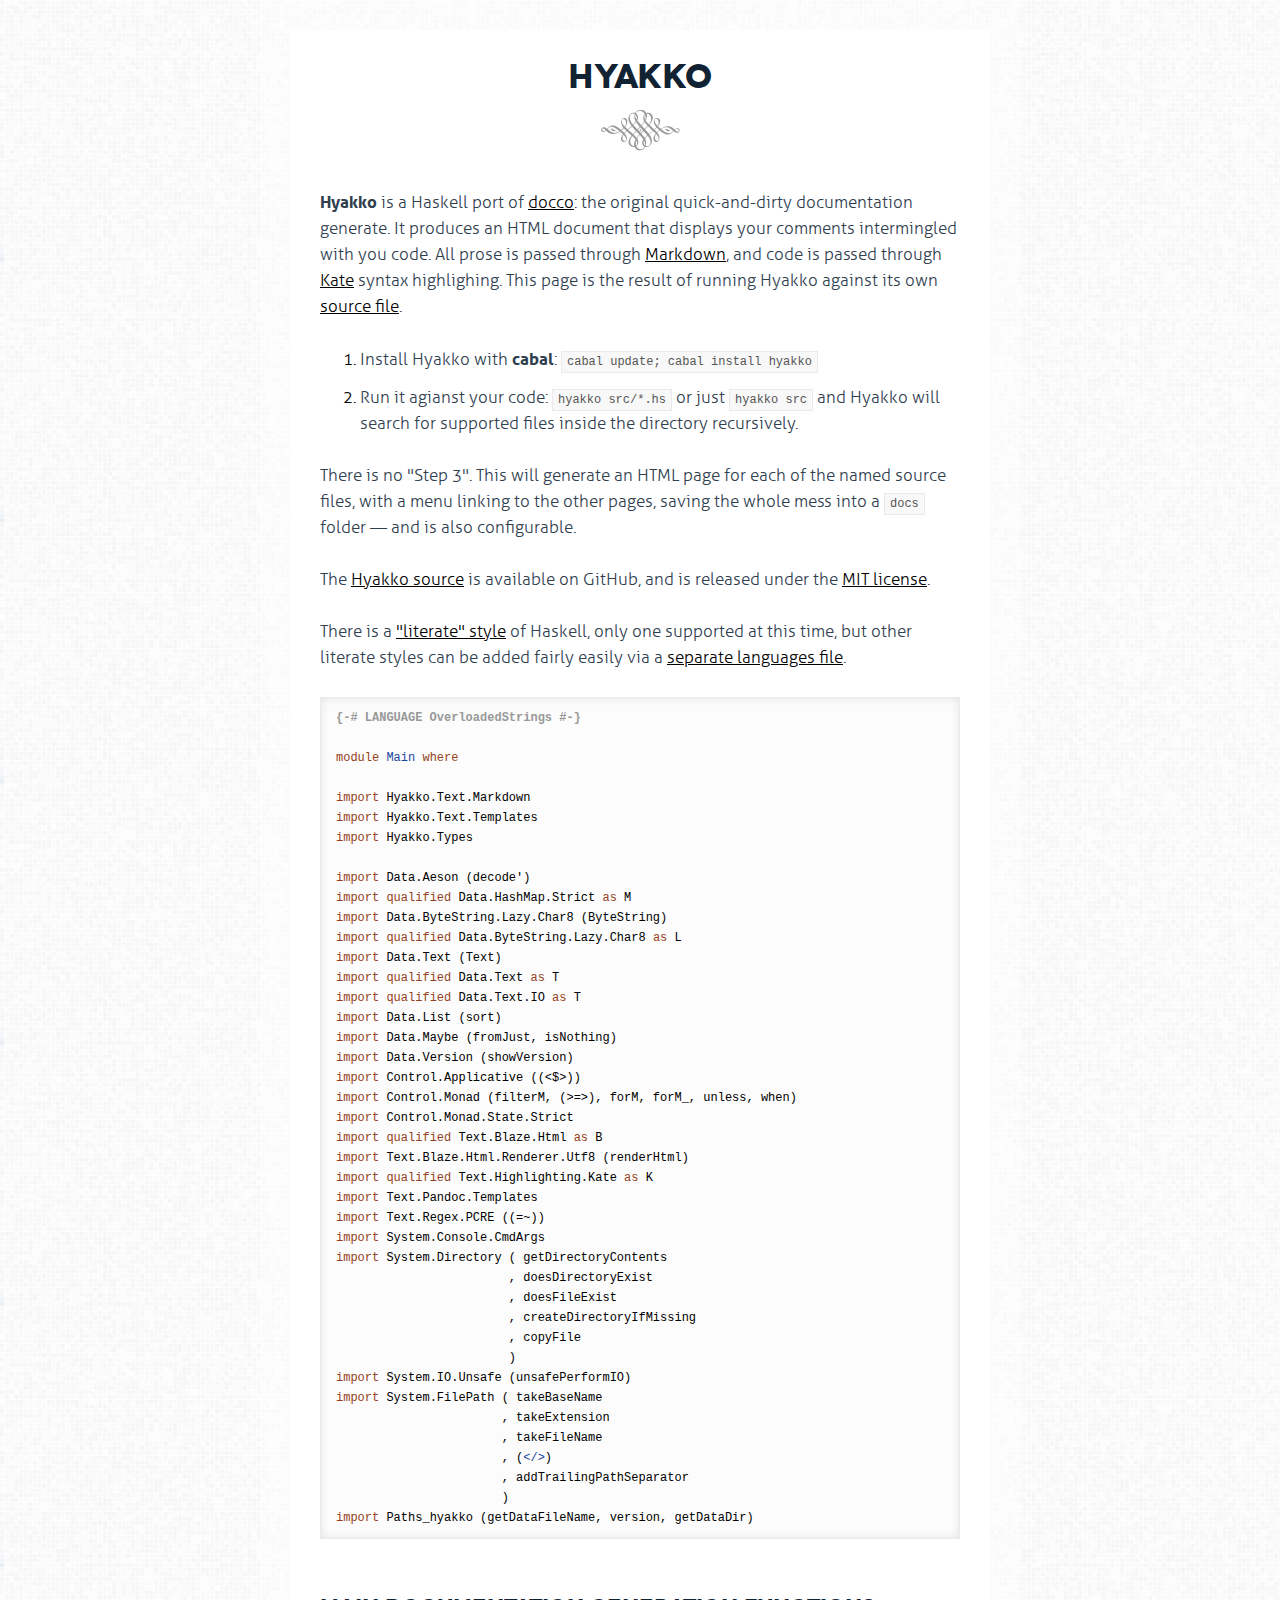
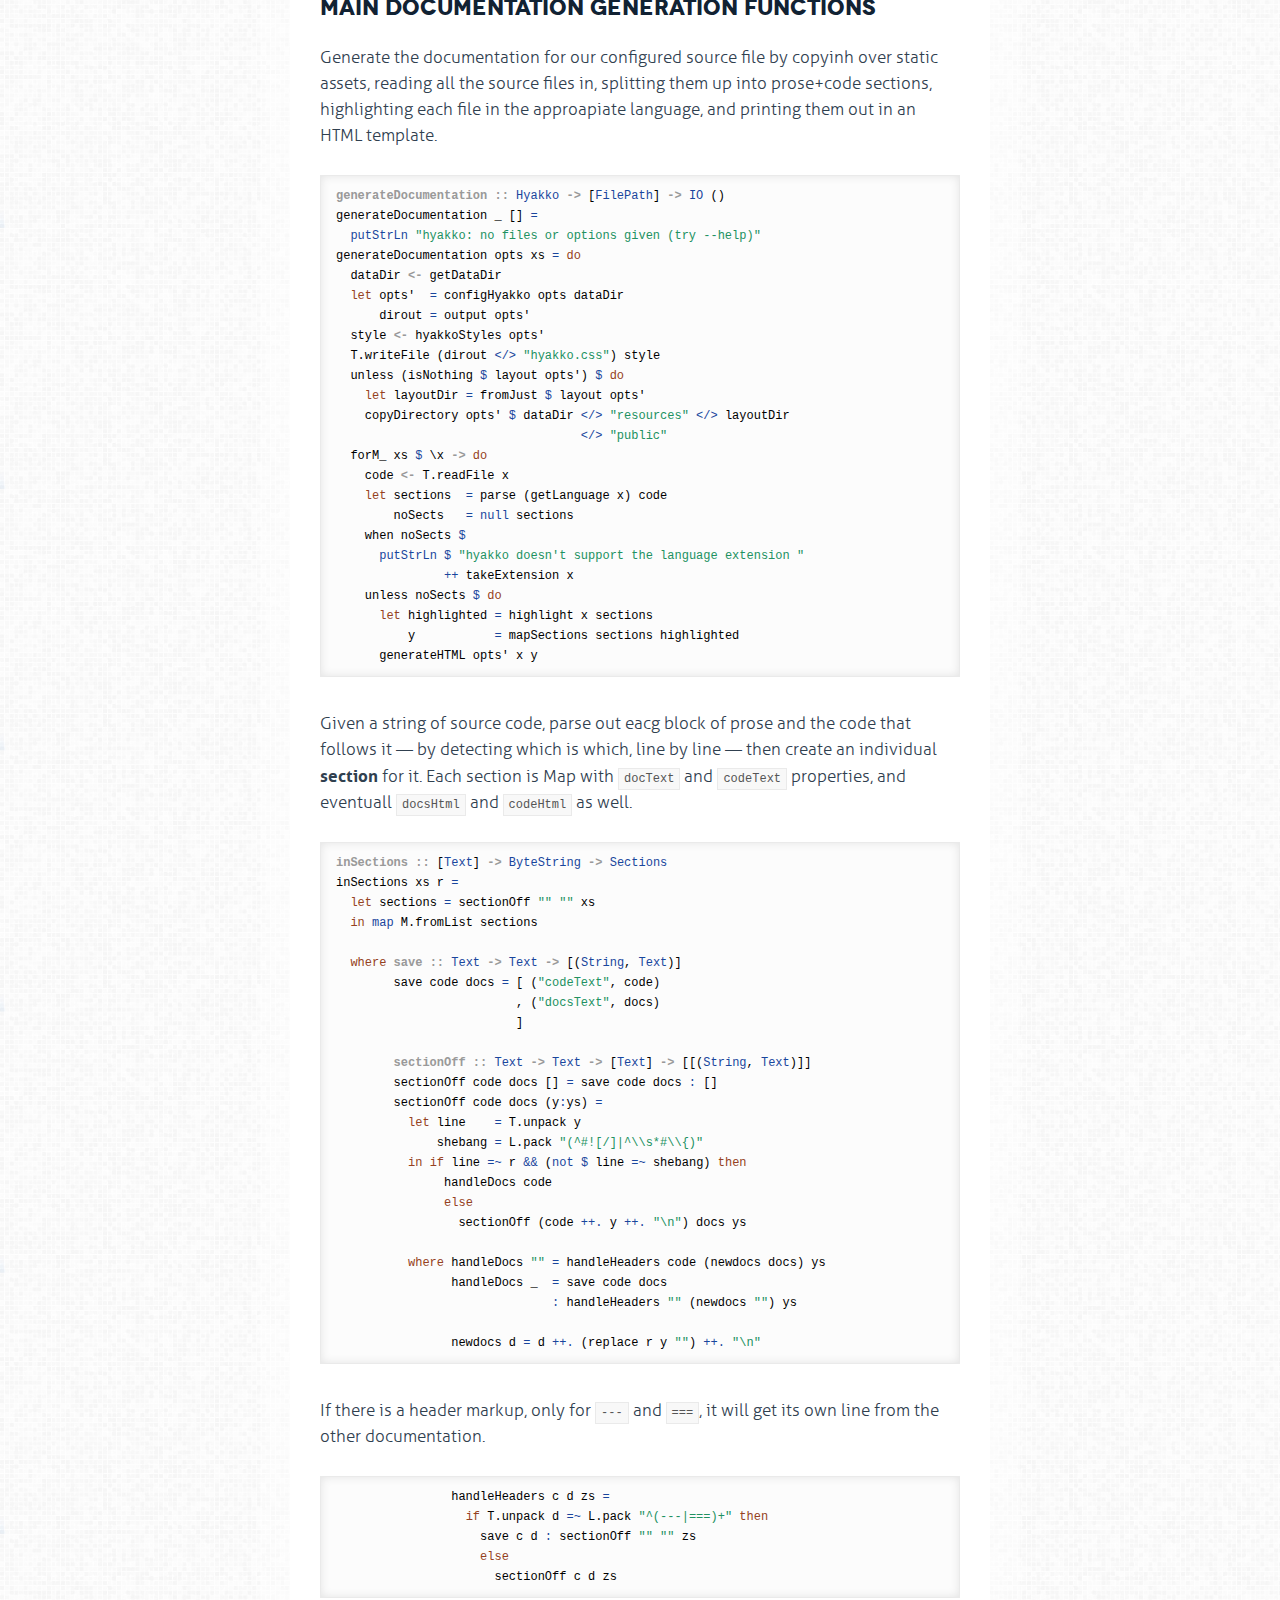
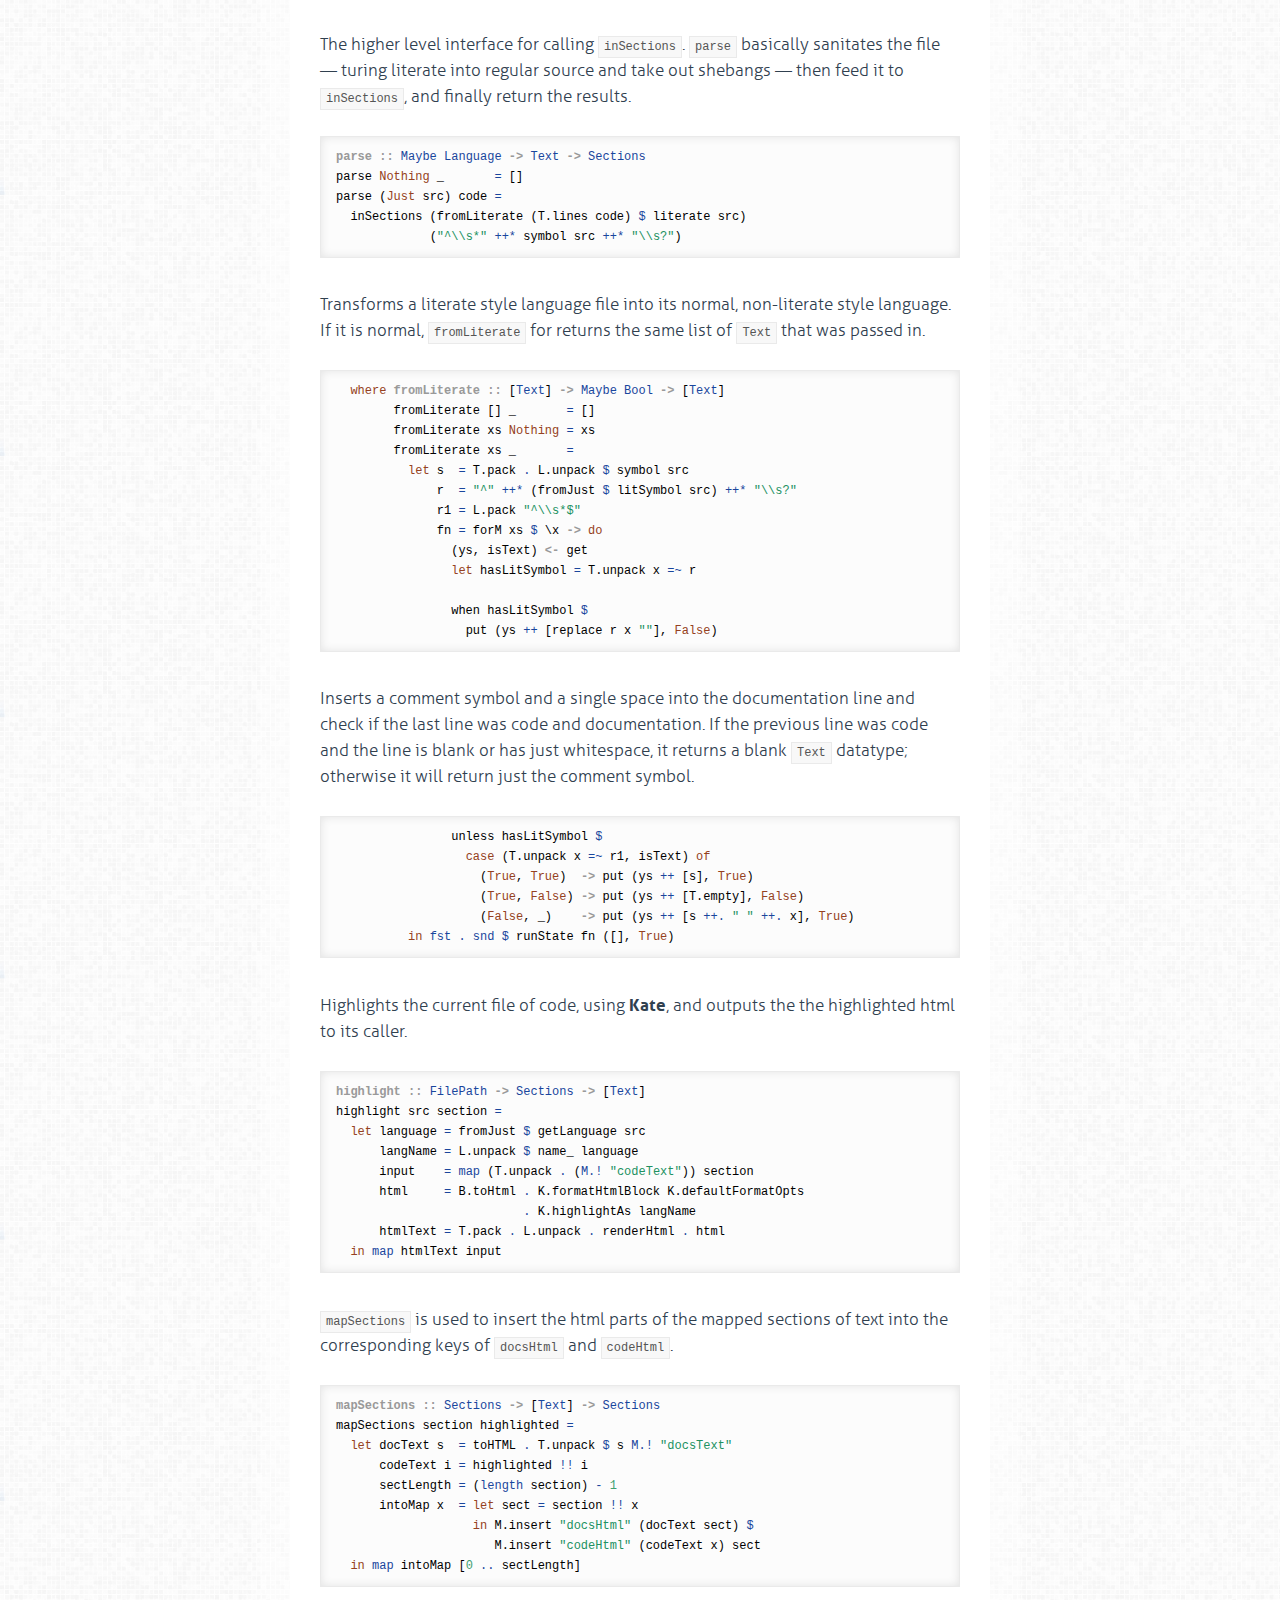
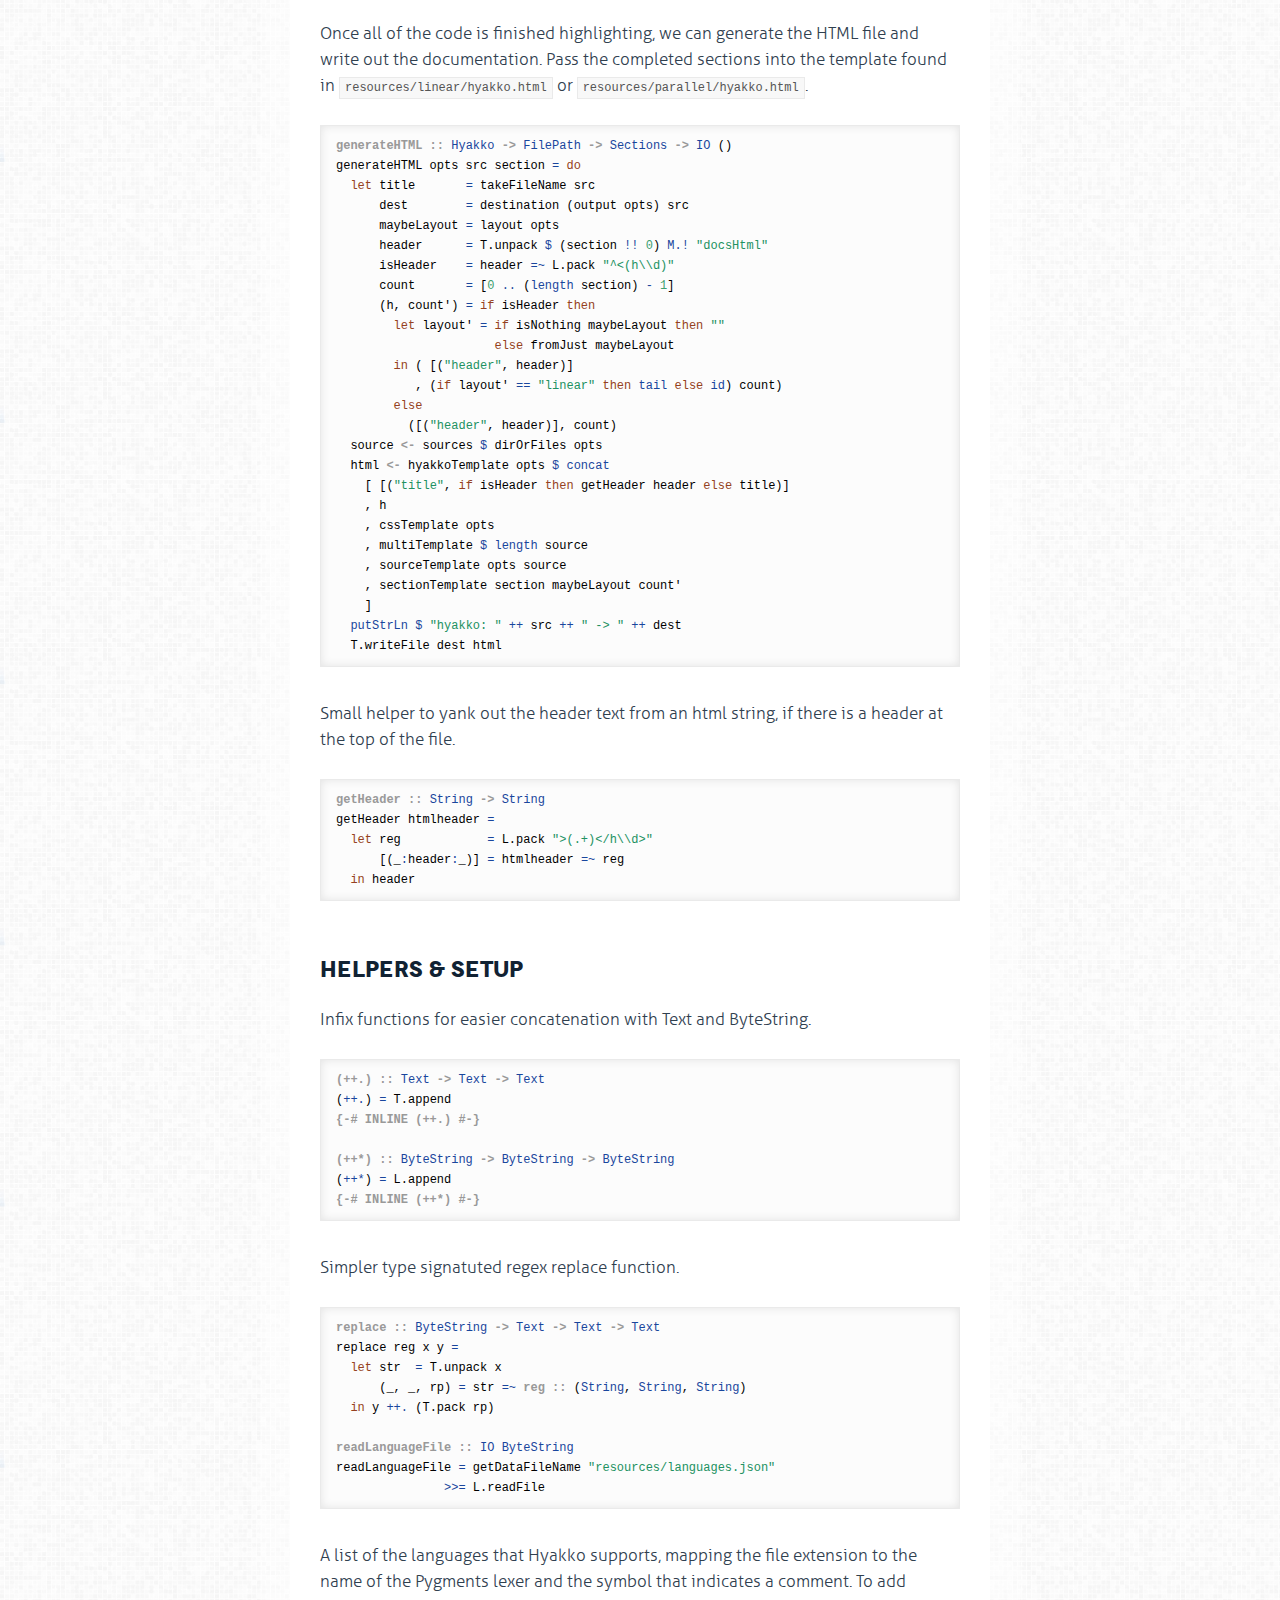
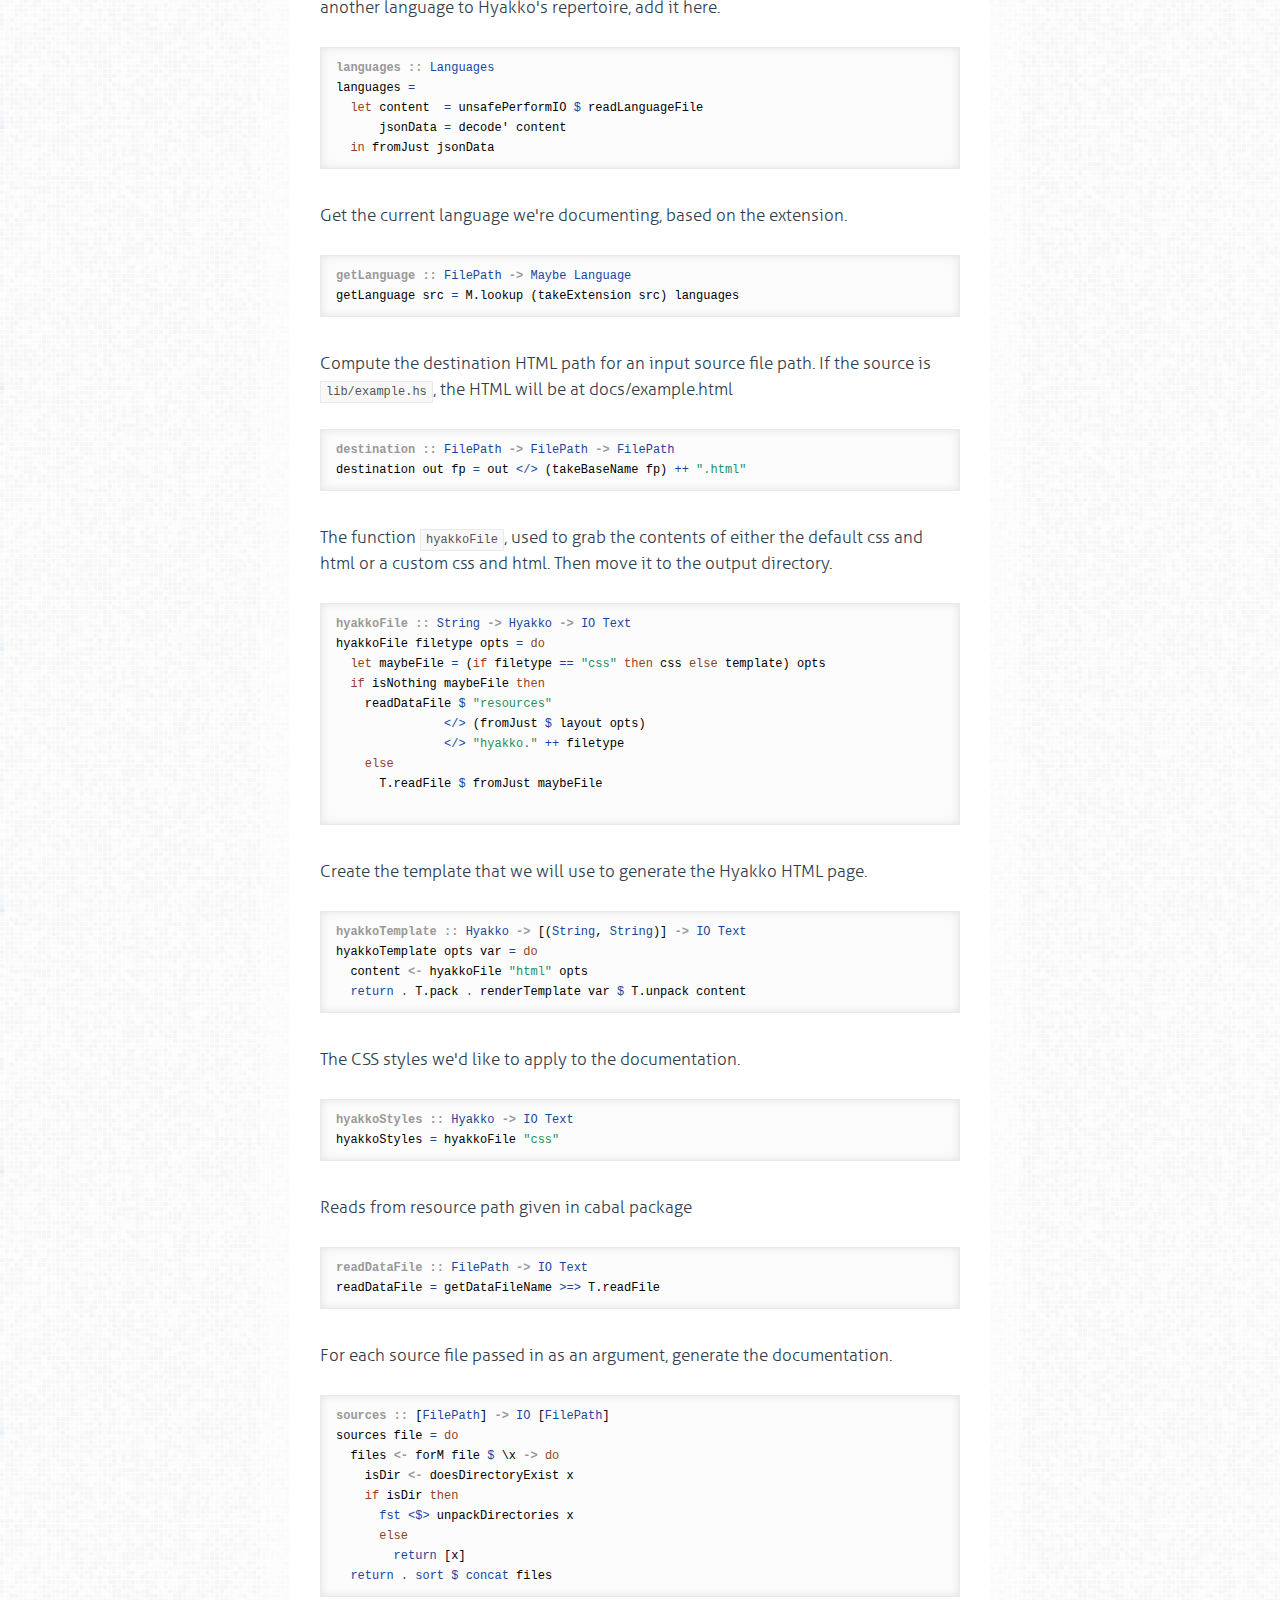
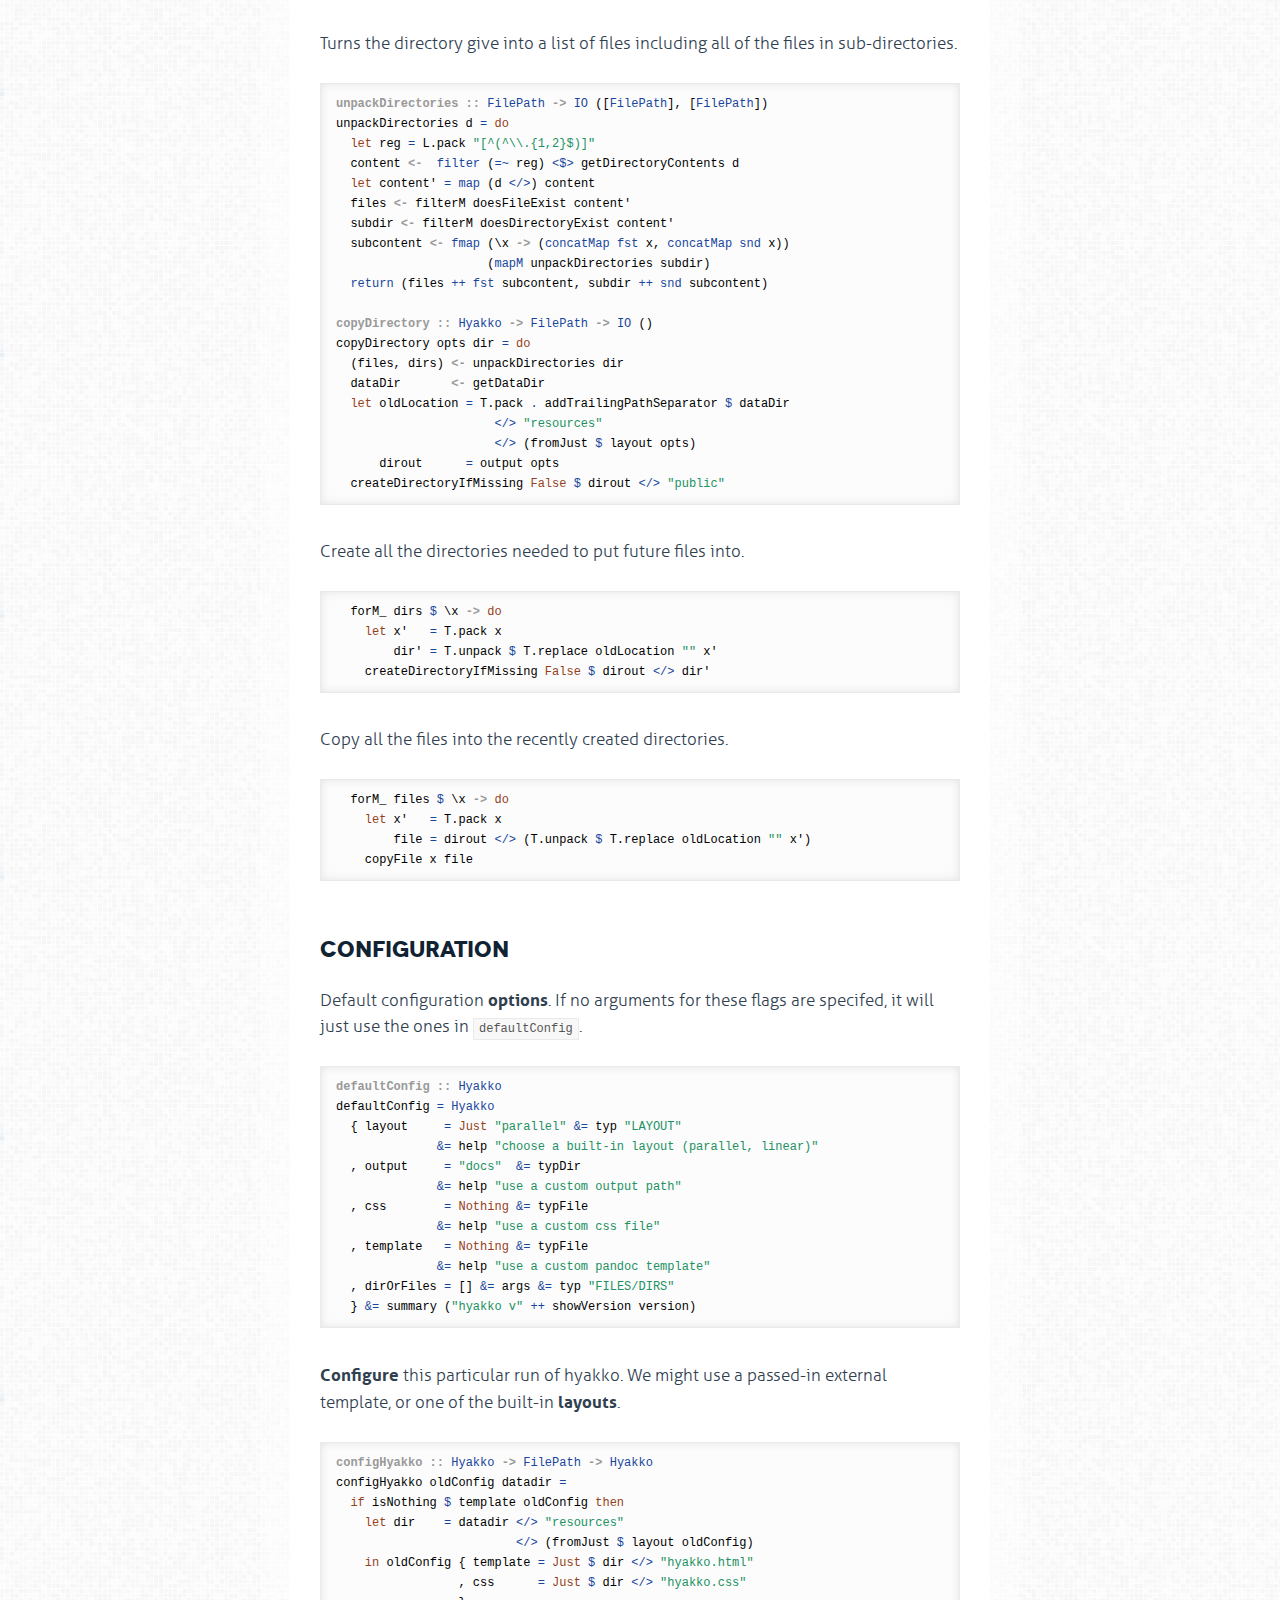
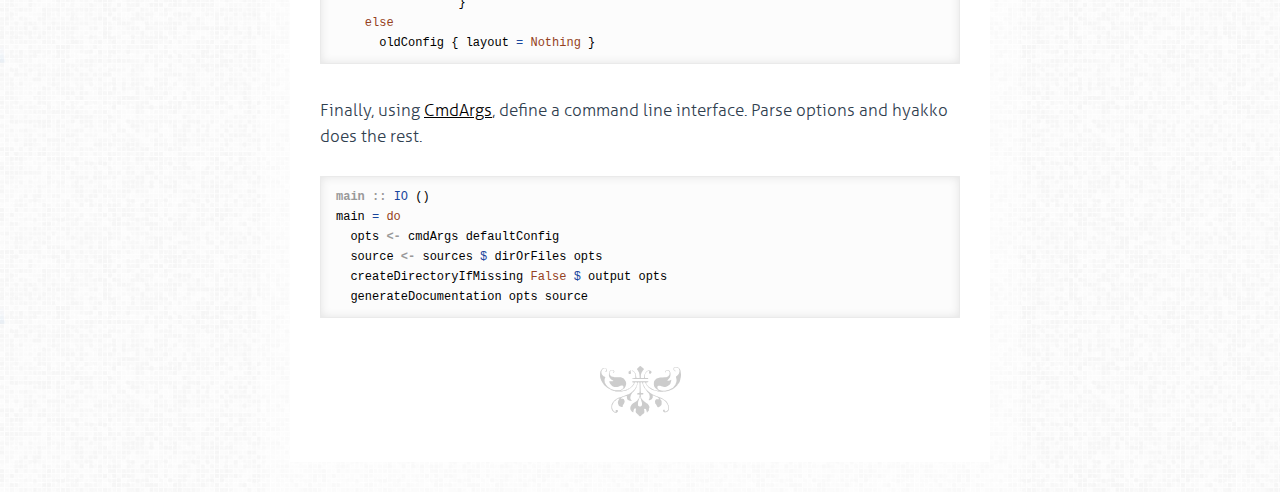
==== commit 625d9fc9: "Update Hyakko docs" ====
--- a/index.html
+++ b/index.html
@@ -27,42 +27,43 @@
 
 <span class="kw">module</span> <span class="dt">Main</span> <span class="kw">where</span>
 
-<span class="kw">import</span> <span class="dt">Hyakko.Text.Markdown</span>
-<span class="kw">import</span> <span class="dt">Hyakko.Text.Templates</span>
-<span class="kw">import</span> <span class="dt">Hyakko.Types</span>
-
-<span class="kw">import</span> <span class="dt">Data.Aeson</span> (decode&#39;)
-<span class="kw">import</span> <span class="kw">qualified</span> <span class="dt">Data.HashMap.Strict</span> <span class="kw">as</span> <span class="dt">M</span>
-<span class="kw">import</span> <span class="dt">Data.ByteString.Lazy.Char8</span> (<span class="dt">ByteString</span>)
-<span class="kw">import</span> <span class="kw">qualified</span> <span class="dt">Data.ByteString.Lazy.Char8</span> <span class="kw">as</span> <span class="dt">L</span>
-<span class="kw">import</span> <span class="dt">Data.Text</span> (<span class="dt">Text</span>)
-<span class="kw">import</span> <span class="kw">qualified</span> <span class="dt">Data.Text</span> <span class="kw">as</span> <span class="dt">T</span>
-<span class="kw">import</span> <span class="kw">qualified</span> <span class="dt">Data.Text.IO</span> <span class="kw">as</span> <span class="dt">T</span>
-<span class="kw">import</span> <span class="dt">Data.List</span> (<span class="fu">sort</span>)
-<span class="kw">import</span> <span class="dt">Data.Maybe</span> (fromJust, isNothing)
-<span class="kw">import</span> <span class="dt">Data.Version</span> (showVersion)
-<span class="kw">import</span> <span class="dt">Control.Applicative</span> ((<span class="fu">&lt;$&gt;</span>))
-<span class="kw">import</span> <span class="dt">Control.Monad</span> (filterM, (<span class="fu">&gt;=&gt;</span>), forM, forM_, unless)
-<span class="kw">import</span> <span class="kw">qualified</span> <span class="dt">Text.Blaze.Html</span> <span class="kw">as</span> <span class="dt">B</span>
-<span class="kw">import</span> <span class="dt">Text.Blaze.Html.Renderer.Utf8</span> (renderHtml)
-<span class="kw">import</span> <span class="kw">qualified</span> <span class="dt">Text.Highlighting.Kate</span> <span class="kw">as</span> <span class="dt">K</span>
-<span class="kw">import</span> <span class="dt">Text.Pandoc.Templates</span>
-<span class="kw">import</span> <span class="dt">Text.Regex.PCRE</span> ((<span class="fu">=~</span>))
-<span class="kw">import</span> <span class="dt">System.Console.CmdArgs</span>
-<span class="kw">import</span> <span class="dt">System.Directory</span> ( getDirectoryContents
+<span class="kw">import</span> Hyakko.Text.Markdown
+<span class="kw">import</span> Hyakko.Text.Templates
+<span class="kw">import</span> Hyakko.Types
+
+<span class="kw">import</span> Data.Aeson (decode&#39;)
+<span class="kw">import</span> <span class="kw">qualified</span> Data.HashMap.Strict <span class="kw">as</span> M
+<span class="kw">import</span> Data.ByteString.Lazy.Char8 (ByteString)
+<span class="kw">import</span> <span class="kw">qualified</span> Data.ByteString.Lazy.Char8 <span class="kw">as</span> L
+<span class="kw">import</span> Data.Text (Text)
+<span class="kw">import</span> <span class="kw">qualified</span> Data.Text <span class="kw">as</span> T
+<span class="kw">import</span> <span class="kw">qualified</span> Data.Text.IO <span class="kw">as</span> T
+<span class="kw">import</span> Data.List (sort)
+<span class="kw">import</span> Data.Maybe (fromJust, isNothing)
+<span class="kw">import</span> Data.Version (showVersion)
+<span class="kw">import</span> Control.Applicative ((&lt;$&gt;))
+<span class="kw">import</span> Control.Monad (filterM, (&gt;=&gt;), forM, forM_, unless, when)
+<span class="kw">import</span> Control.Monad.State.Strict
+<span class="kw">import</span> <span class="kw">qualified</span> Text.Blaze.Html <span class="kw">as</span> B
+<span class="kw">import</span> Text.Blaze.Html.Renderer.Utf8 (renderHtml)
+<span class="kw">import</span> <span class="kw">qualified</span> Text.Highlighting.Kate <span class="kw">as</span> K
+<span class="kw">import</span> Text.Pandoc.Templates
+<span class="kw">import</span> Text.Regex.PCRE ((=~))
+<span class="kw">import</span> System.Console.CmdArgs
+<span class="kw">import</span> System.Directory ( getDirectoryContents
                         , doesDirectoryExist
                         , doesFileExist
                         , createDirectoryIfMissing
                         , copyFile
                         )
-<span class="kw">import</span> <span class="dt">System.IO.Unsafe</span> (unsafePerformIO)
-<span class="kw">import</span> <span class="dt">System.FilePath</span> ( takeBaseName
+<span class="kw">import</span> System.IO.Unsafe (unsafePerformIO)
+<span class="kw">import</span> System.FilePath ( takeBaseName
                        , takeExtension
                        , takeFileName
                        , (<span class="fu">&lt;/&gt;</span>)
                        , addTrailingPathSeparator
                        )
-<span class="kw">import</span> <span class="dt">Paths_hyakko</span> (getDataFileName, version, getDataDir)
+<span class="kw">import</span> Paths_hyakko (getDataFileName, version, getDataDir)
 </code></pre>
 <h2 id="main-documentation-generation-functions">Main Documentation Generation Functions</h2>
 <p>Generate the documentation for our configured source file by copyinh over static assets, reading all the source files in, splitting them up into prose+code sections, highlighting each file in the approapiate language, and printing them out in an HTML template.</p><pre class="sourceCode"><code class="sourceCode"><span class="ot">generateDocumentation ::</span> <span class="dt">Hyakko</span> <span class="ot">-&gt;</span> [<span class="fu">FilePath</span>] <span class="ot">-&gt;</span> <span class="dt">IO</span> ()
@@ -81,13 +82,14 @@
   forM_ xs <span class="fu">$</span> \x <span class="ot">-&gt;</span> <span class="kw">do</span>
     code <span class="ot">&lt;-</span> T.readFile x
     <span class="kw">let</span> sections  <span class="fu">=</span> parse (getLanguage x) code
-    <span class="kw">if</span> <span class="fu">null</span> sections <span class="kw">then</span>
+        noSects   <span class="fu">=</span> <span class="fu">null</span> sections
+    when noSects <span class="fu">$</span>
       <span class="fu">putStrLn</span> <span class="fu">$</span> <span class="st">&quot;hyakko doesn&#39;t support the language extension &quot;</span>
                <span class="fu">++</span> takeExtension x
-      <span class="kw">else</span> <span class="kw">do</span>
-        <span class="kw">let</span> highlighted <span class="fu">=</span> highlight x sections
-            y           <span class="fu">=</span> mapSections sections highlighted
-        generateHTML opts&#39; x y
+    unless noSects <span class="fu">$</span> <span class="kw">do</span>
+      <span class="kw">let</span> highlighted <span class="fu">=</span> highlight x sections
+          y           <span class="fu">=</span> mapSections sections highlighted
+      generateHTML opts&#39; x y
 </code></pre>
 <p>Given a string of source code, parse out eacg block of prose and the code that follows it — by detecting which is which, line by line — then create an individual <strong>section</strong> for it. Each section is Map with <code>docText</code> and <code>codeText</code> properties, and eventuall <code>docsHtml</code> and <code>codeHtml</code> as well.</p><pre class="sourceCode"><code class="sourceCode"><span class="ot">inSections ::</span> [<span class="dt">Text</span>] <span class="ot">-&gt;</span> <span class="dt">ByteString</span> <span class="ot">-&gt;</span> <span class="dt">Sections</span>
 inSections xs r <span class="fu">=</span>
@@ -124,34 +126,35 @@
 <p>The higher level interface for calling <code>inSections</code>. <code>parse</code> basically sanitates the file — turing literate into regular source and take out shebangs — then feed it to <code>inSections</code>, and finally return the results.</p><pre class="sourceCode"><code class="sourceCode"><span class="ot">parse ::</span> <span class="dt">Maybe</span> <span class="dt">Language</span> <span class="ot">-&gt;</span> <span class="dt">Text</span> <span class="ot">-&gt;</span> <span class="dt">Sections</span>
 parse <span class="kw">Nothing</span> _       <span class="fu">=</span> []
 parse (<span class="kw">Just</span> src) code <span class="fu">=</span>
-  inSections (fromLiterate (T.lines code) (literate src) <span class="kw">True</span>)
+  inSections (fromLiterate (T.lines code) <span class="fu">$</span> literate src)
              (<span class="st">&quot;^\\s*&quot;</span> <span class="fu">++*</span> symbol src <span class="fu">++*</span> <span class="st">&quot;\\s?&quot;</span>)
 </code></pre>
-<p>Transforms a literate style language file into its normal, non-literate style language. If it is normal, <code>fromLiterate</code> for returns the same list of <code>Text</code> that was passed in.</p><pre class="sourceCode"><code class="sourceCode">  <span class="kw">where</span><span class="ot"> fromLiterate ::</span> [<span class="dt">Text</span>] <span class="ot">-&gt;</span> <span class="dt">Maybe</span> <span class="dt">Bool</span> <span class="ot">-&gt;</span> <span class="dt">Bool</span> <span class="ot">-&gt;</span> [<span class="dt">Text</span>]
-        fromLiterate [] _ _            <span class="fu">=</span> []
-        fromLiterate xs <span class="kw">Nothing</span> _      <span class="fu">=</span> xs
-        fromLiterate (x<span class="fu">:</span>xs) lit isText <span class="fu">=</span>
-          <span class="kw">let</span> s       <span class="fu">=</span> symbol src
-              r       <span class="fu">=</span> <span class="st">&quot;^&quot;</span> <span class="fu">++*</span> (fromJust <span class="fu">$</span> litSymbol src) <span class="fu">++*</span> <span class="st">&quot;\\s?&quot;</span>
-              r1      <span class="fu">=</span> L.pack <span class="st">&quot;^\\s*$&quot;</span>
-              (x&#39;, y) <span class="fu">=</span> <span class="kw">if</span> T.unpack x <span class="fu">=~</span> r <span class="kw">then</span>
-                     (replace r x <span class="st">&quot;&quot;</span>, <span class="kw">False</span>)
-                     <span class="kw">else</span>
-                       insert (T.unpack x <span class="fu">=~</span> r1) isText
-                         ((T.pack <span class="fu">$</span> L.unpack s)  <span class="fu">++.</span> <span class="st">&quot; &quot;</span> <span class="fu">++.</span> x)
-          <span class="kw">in</span> x&#39;<span class="fu">:</span> fromLiterate xs lit y
-</code></pre>
-<p>Inserts a comment symbol and a single space into the documentation line and check if the last line was code and documentation. If the previous line was code and the line is blank or has just whitespace, it returns a blank <code>Text</code> datatype; otherwise it will return just the comment symbol.</p><pre class="sourceCode"><code class="sourceCode">          <span class="kw">where</span><span class="ot"> insert ::</span> <span class="dt">Bool</span> <span class="ot">-&gt;</span> <span class="dt">Bool</span> <span class="ot">-&gt;</span> <span class="dt">Text</span> <span class="ot">-&gt;</span> (<span class="dt">Text</span>, <span class="dt">Bool</span>)
-                insert <span class="kw">True</span> <span class="kw">True</span> _  <span class="fu">=</span> (T.pack <span class="fu">.</span> L.unpack
-                                      <span class="fu">$</span> symbol src, <span class="kw">True</span>)
-                insert <span class="kw">True</span> <span class="kw">False</span> _ <span class="fu">=</span> (<span class="st">&quot;&quot;</span>, <span class="kw">False</span>)
-                insert <span class="kw">False</span> _ y    <span class="fu">=</span> (y, <span class="kw">True</span>)
+<p>Transforms a literate style language file into its normal, non-literate style language. If it is normal, <code>fromLiterate</code> for returns the same list of <code>Text</code> that was passed in.</p><pre class="sourceCode"><code class="sourceCode">  <span class="kw">where</span><span class="ot"> fromLiterate ::</span> [<span class="dt">Text</span>] <span class="ot">-&gt;</span> <span class="dt">Maybe</span> <span class="dt">Bool</span> <span class="ot">-&gt;</span> [<span class="dt">Text</span>]
+        fromLiterate [] _       <span class="fu">=</span> []
+        fromLiterate xs <span class="kw">Nothing</span> <span class="fu">=</span> xs
+        fromLiterate xs _       <span class="fu">=</span>
+          <span class="kw">let</span> s  <span class="fu">=</span> T.pack <span class="fu">.</span> L.unpack <span class="fu">$</span> symbol src
+              r  <span class="fu">=</span> <span class="st">&quot;^&quot;</span> <span class="fu">++*</span> (fromJust <span class="fu">$</span> litSymbol src) <span class="fu">++*</span> <span class="st">&quot;\\s?&quot;</span>
+              r1 <span class="fu">=</span> L.pack <span class="st">&quot;^\\s*$&quot;</span>
+              fn <span class="fu">=</span> forM xs <span class="fu">$</span> \x <span class="ot">-&gt;</span> <span class="kw">do</span>
+                (ys, isText) <span class="ot">&lt;-</span> get
+                <span class="kw">let</span> hasLitSymbol <span class="fu">=</span> T.unpack x <span class="fu">=~</span> r
+
+                when hasLitSymbol <span class="fu">$</span>
+                  put (ys <span class="fu">++</span> [replace r x <span class="st">&quot;&quot;</span>], <span class="kw">False</span>)
+</code></pre>
+<p>Inserts a comment symbol and a single space into the documentation line and check if the last line was code and documentation. If the previous line was code and the line is blank or has just whitespace, it returns a blank <code>Text</code> datatype; otherwise it will return just the comment symbol.</p><pre class="sourceCode"><code class="sourceCode">                unless hasLitSymbol <span class="fu">$</span>
+                  <span class="kw">case</span> (T.unpack x <span class="fu">=~</span> r1, isText) <span class="kw">of</span>
+                    (<span class="kw">True</span>, <span class="kw">True</span>)  <span class="ot">-&gt;</span> put (ys <span class="fu">++</span> [s], <span class="kw">True</span>)
+                    (<span class="kw">True</span>, <span class="kw">False</span>) <span class="ot">-&gt;</span> put (ys <span class="fu">++</span> [T.empty], <span class="kw">False</span>)
+                    (<span class="kw">False</span>, _)    <span class="ot">-&gt;</span> put (ys <span class="fu">++</span> [s <span class="fu">++.</span> <span class="st">&quot; &quot;</span> <span class="fu">++.</span> x], <span class="kw">True</span>)
+          <span class="kw">in</span> <span class="fu">fst</span> <span class="fu">.</span> <span class="fu">snd</span> <span class="fu">$</span> runState fn ([], <span class="kw">True</span>)
 </code></pre>
 <p>Highlights the current file of code, using <strong>Kate</strong>, and outputs the the highlighted html to its caller.</p><pre class="sourceCode"><code class="sourceCode"><span class="ot">highlight ::</span> <span class="fu">FilePath</span> <span class="ot">-&gt;</span> <span class="dt">Sections</span> <span class="ot">-&gt;</span> [<span class="dt">Text</span>]
 highlight src section <span class="fu">=</span>
   <span class="kw">let</span> language <span class="fu">=</span> fromJust <span class="fu">$</span> getLanguage src
       langName <span class="fu">=</span> L.unpack <span class="fu">$</span> name_ language
-      input    <span class="fu">=</span> <span class="fu">map</span> (\x <span class="ot">-&gt;</span> T.unpack <span class="fu">$</span> x <span class="fu">M.!</span> <span class="st">&quot;codeText&quot;</span>) section
+      input    <span class="fu">=</span> <span class="fu">map</span> (T.unpack <span class="fu">.</span> (<span class="fu">M.!</span> <span class="st">&quot;codeText&quot;</span>)) section
       html     <span class="fu">=</span> B.toHtml <span class="fu">.</span> K.formatHtmlBlock K.defaultFormatOpts
                           <span class="fu">.</span> K.highlightAs langName
       htmlText <span class="fu">=</span> T.pack <span class="fu">.</span> L.unpack <span class="fu">.</span> renderHtml <span class="fu">.</span> html
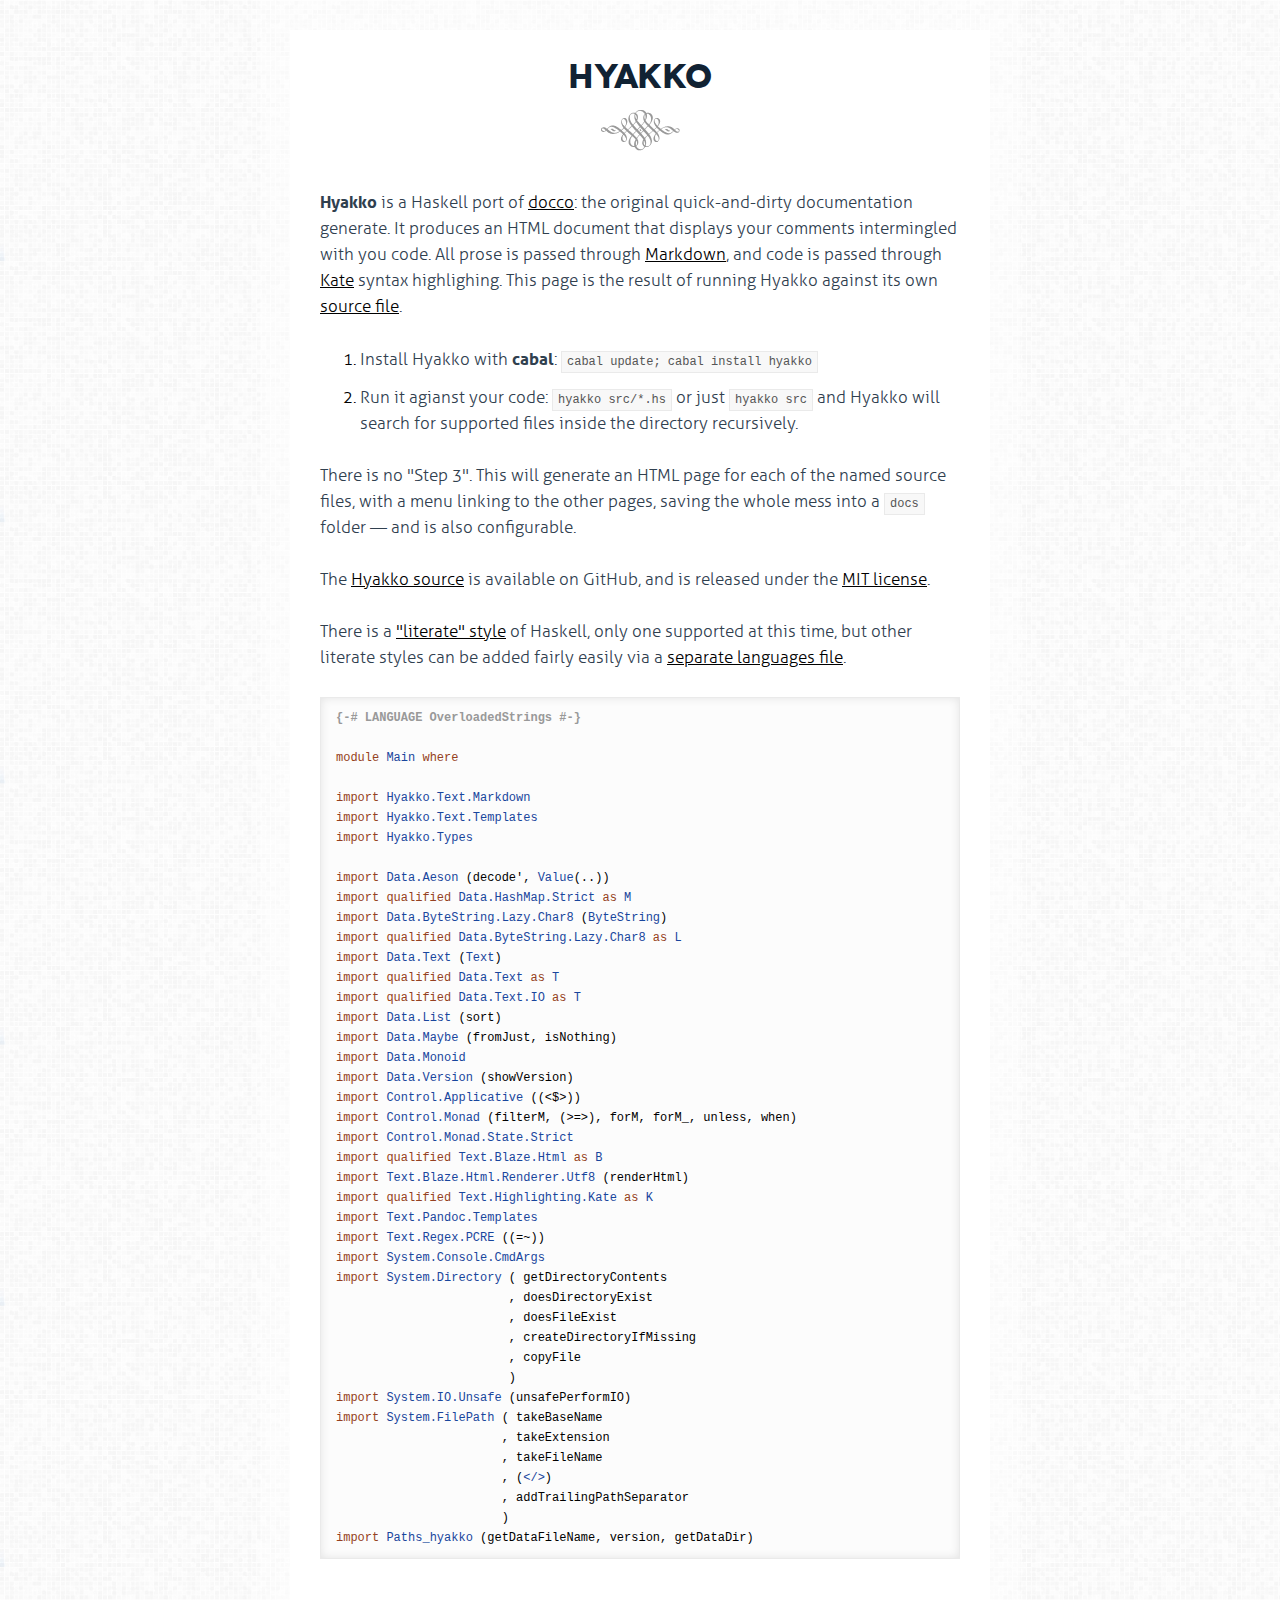
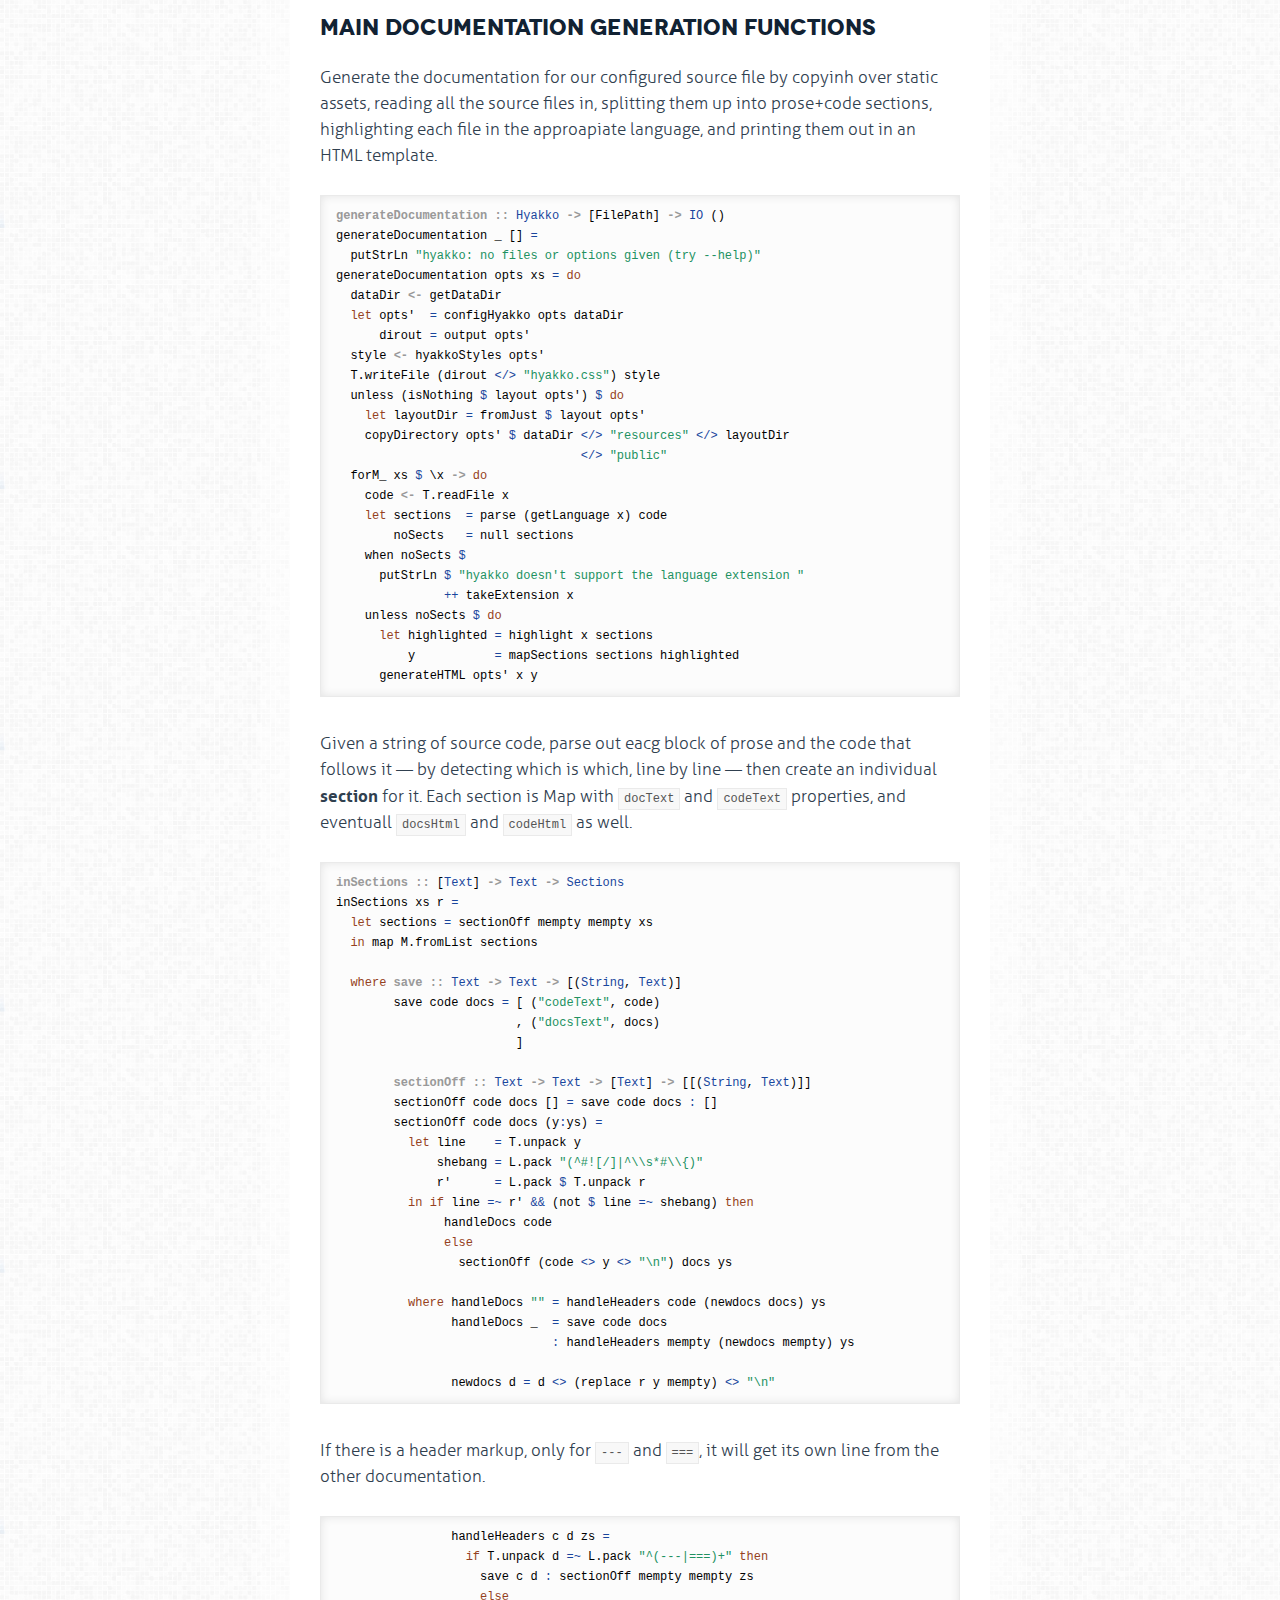
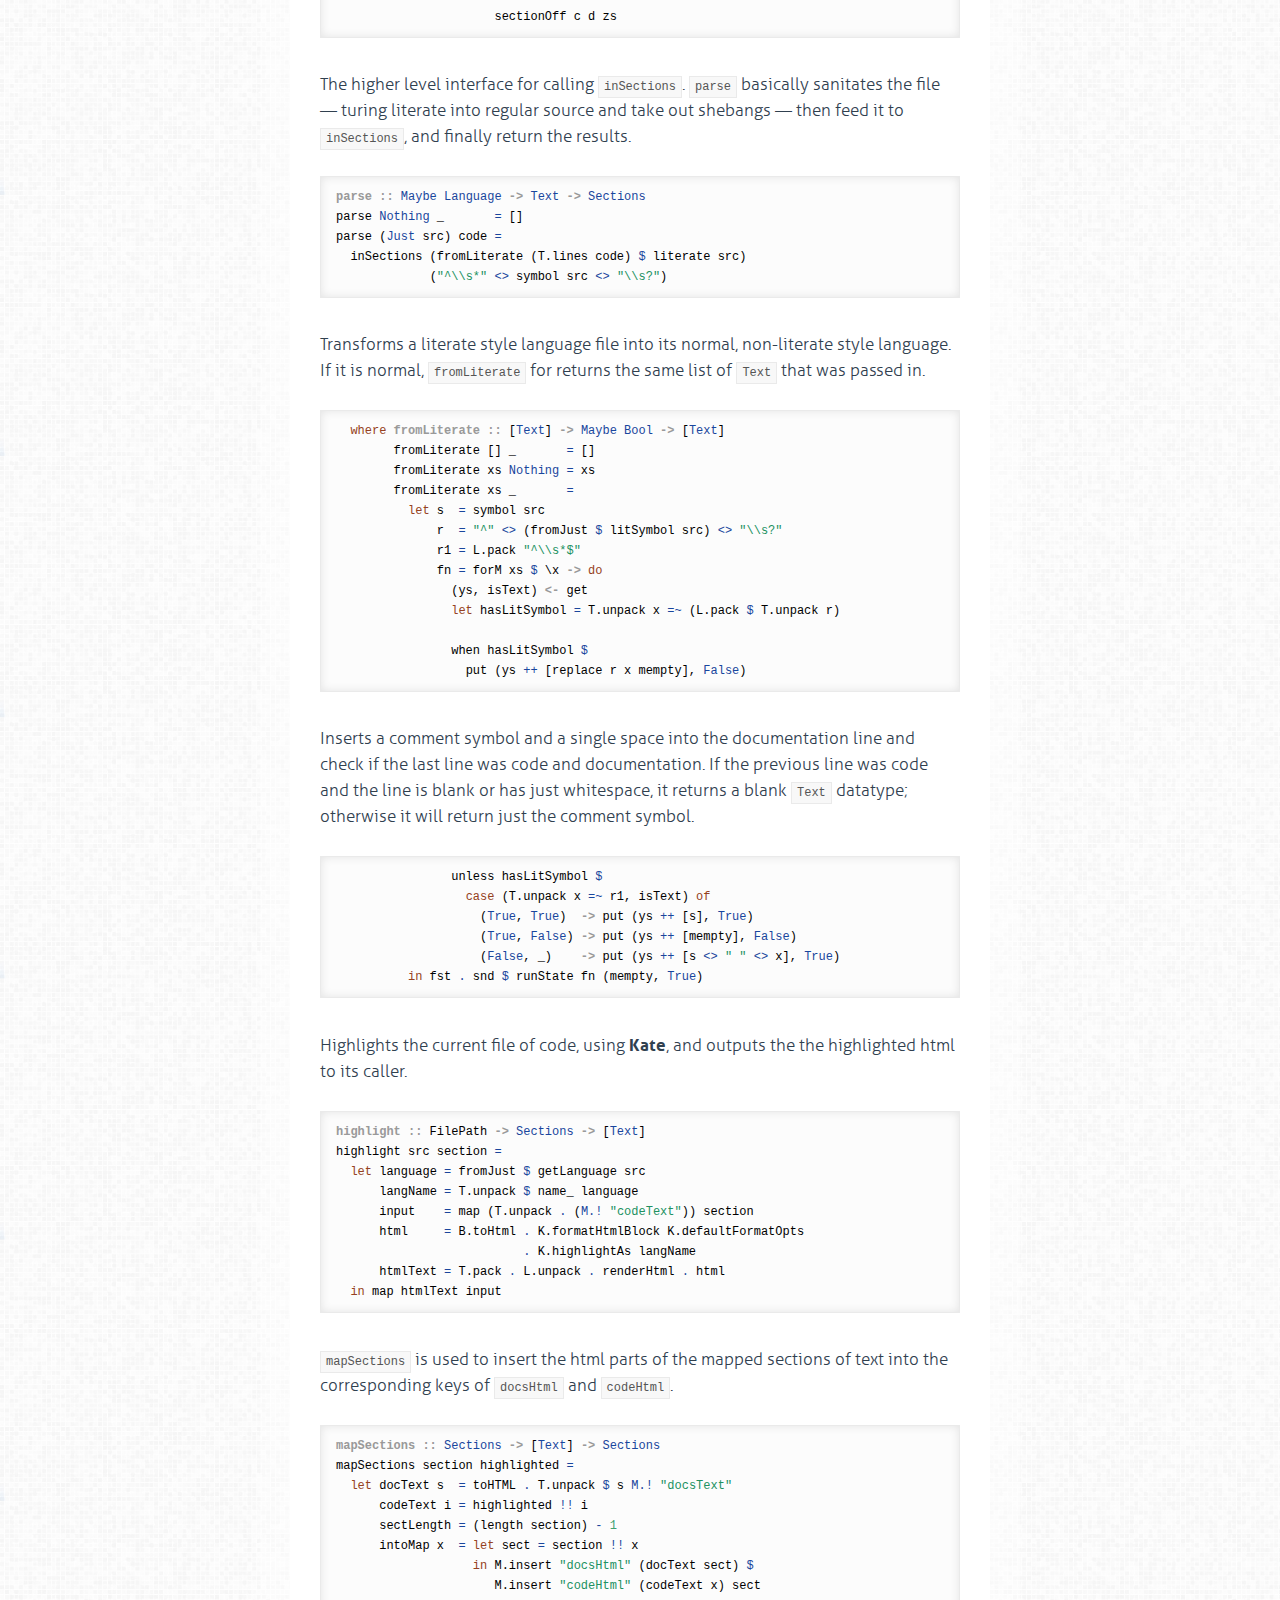
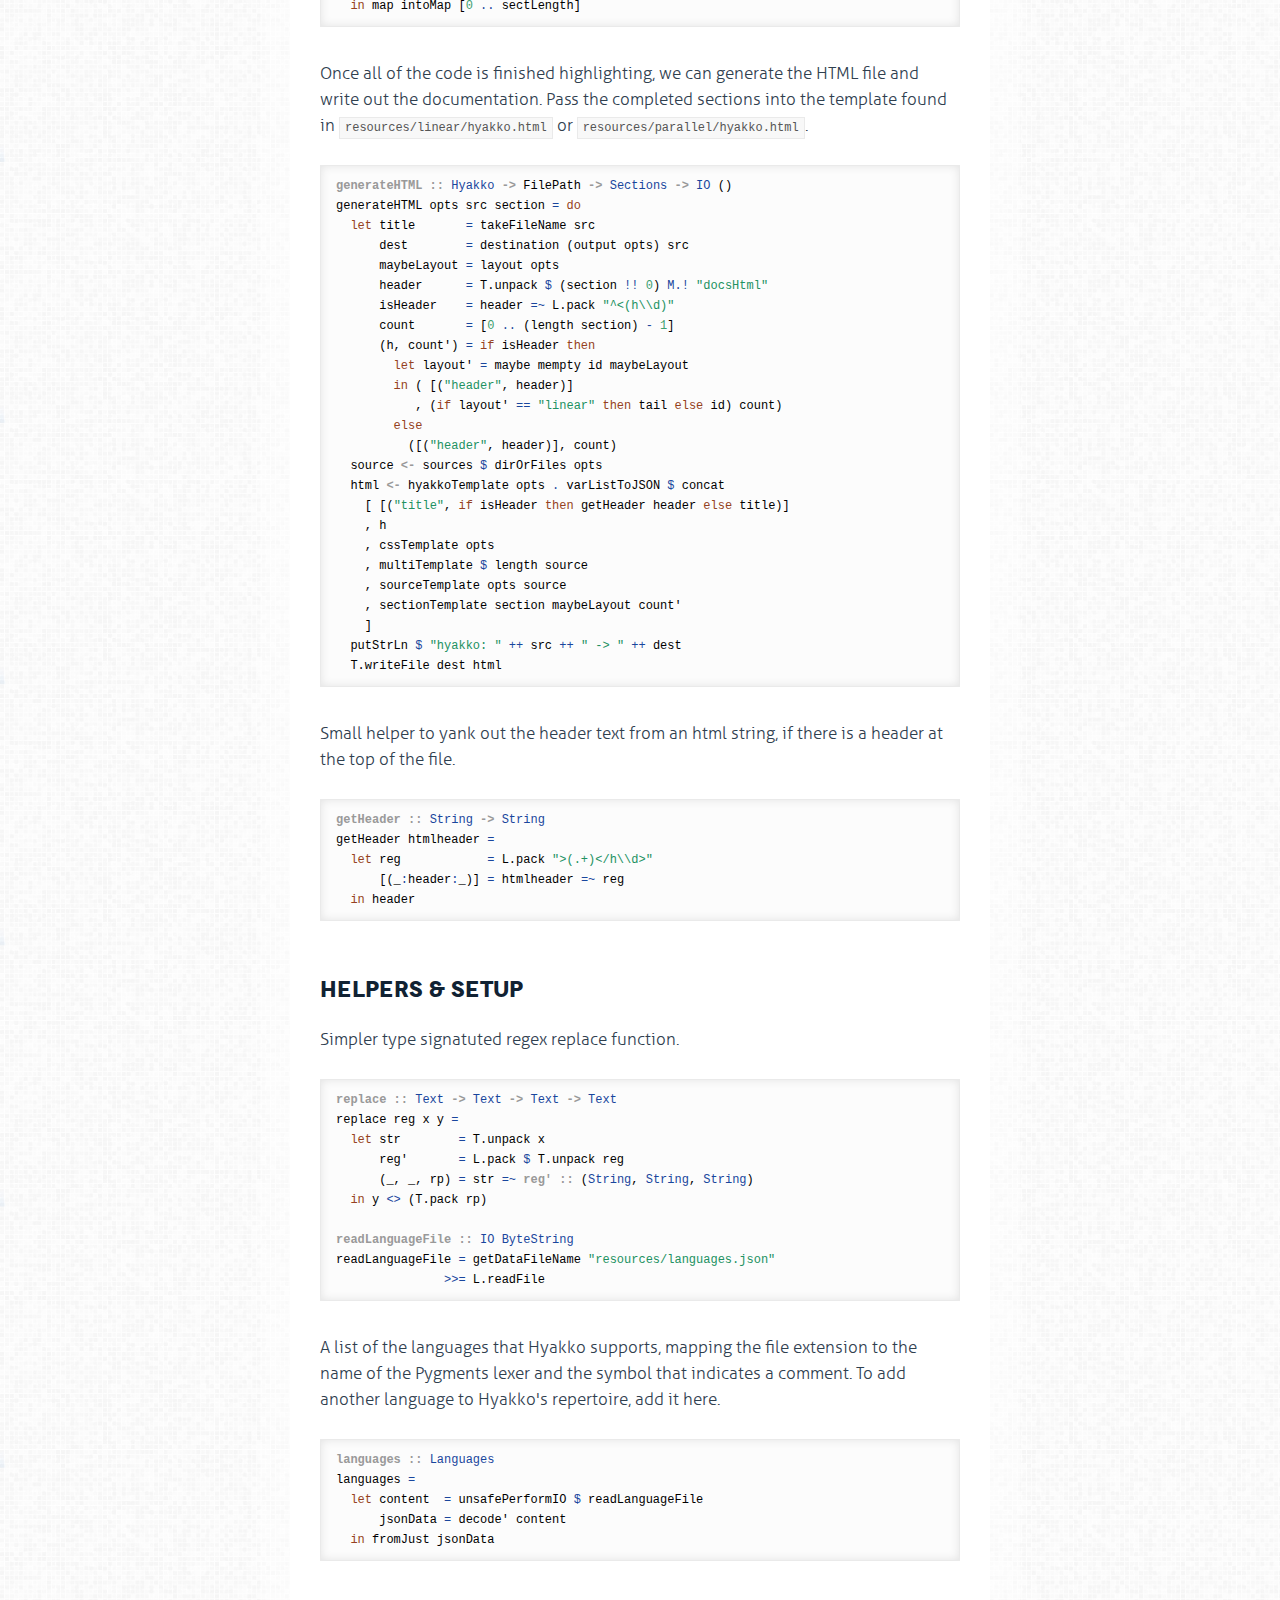
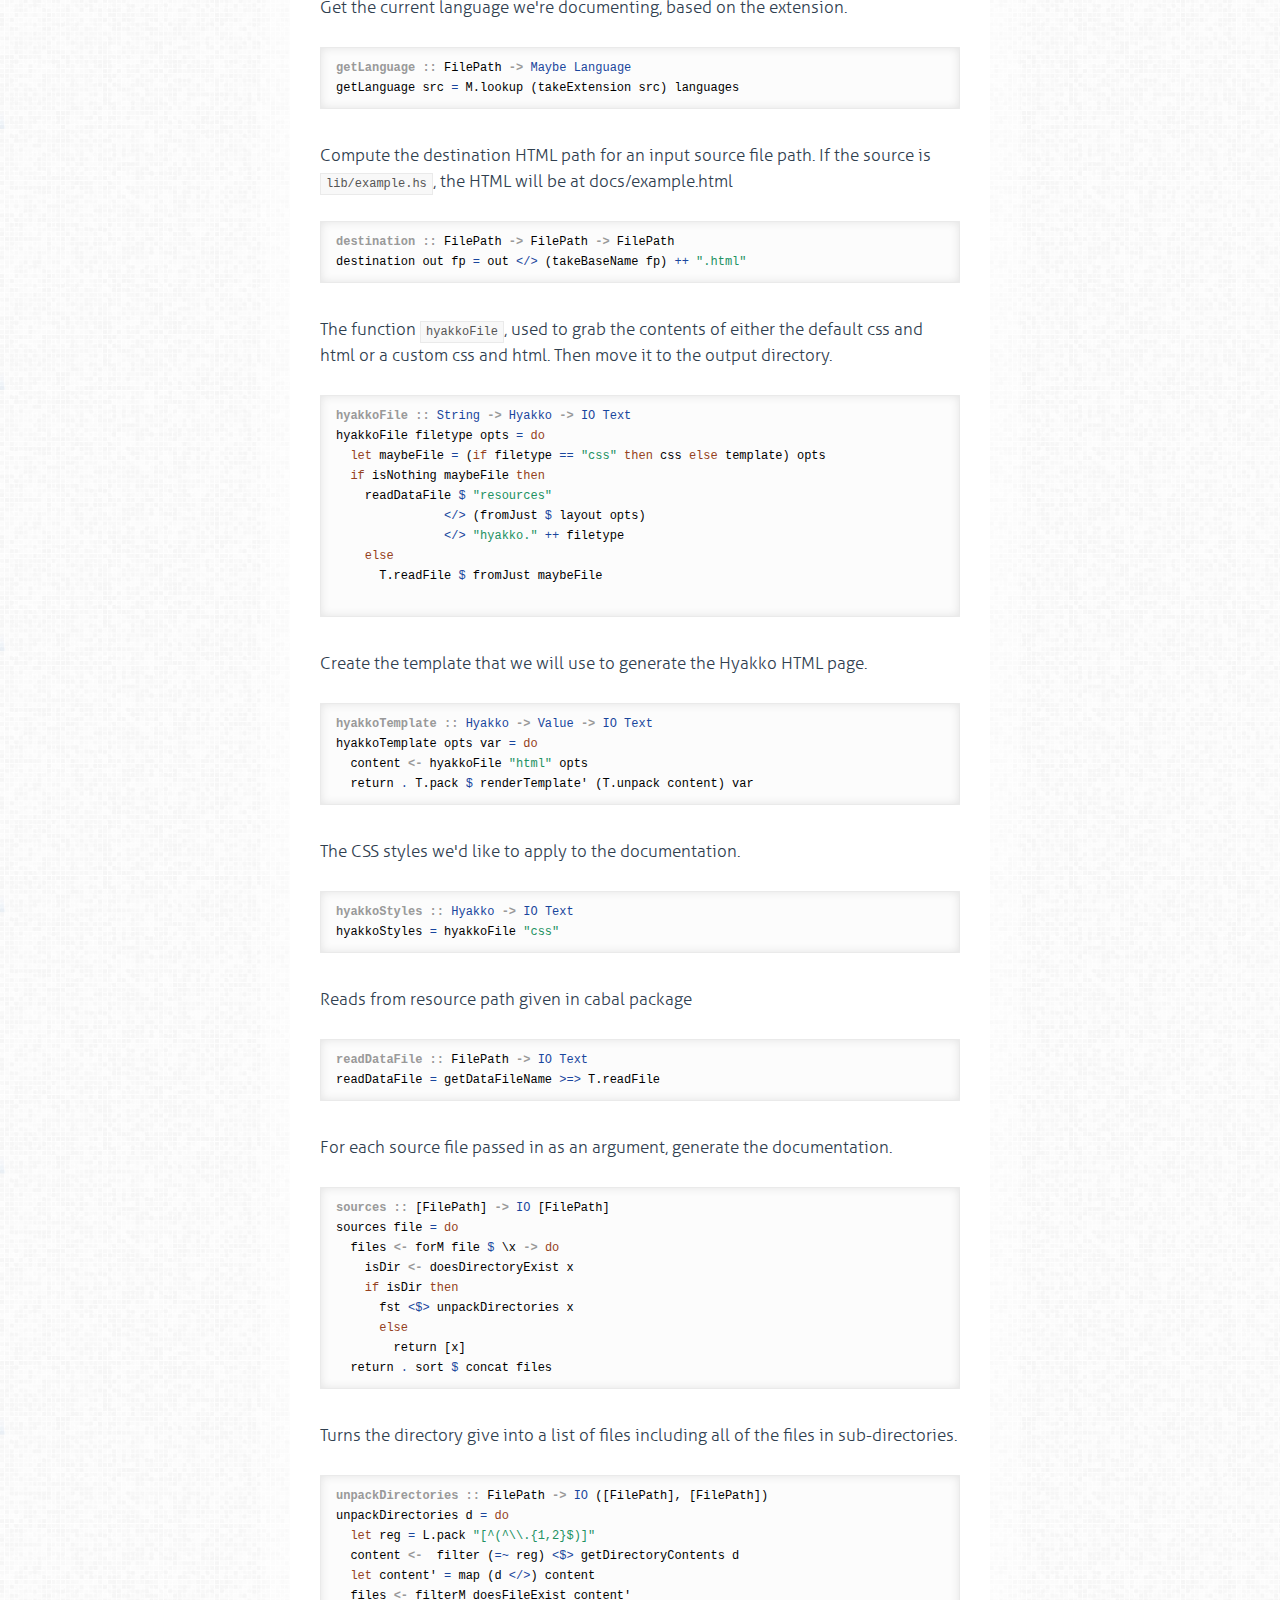
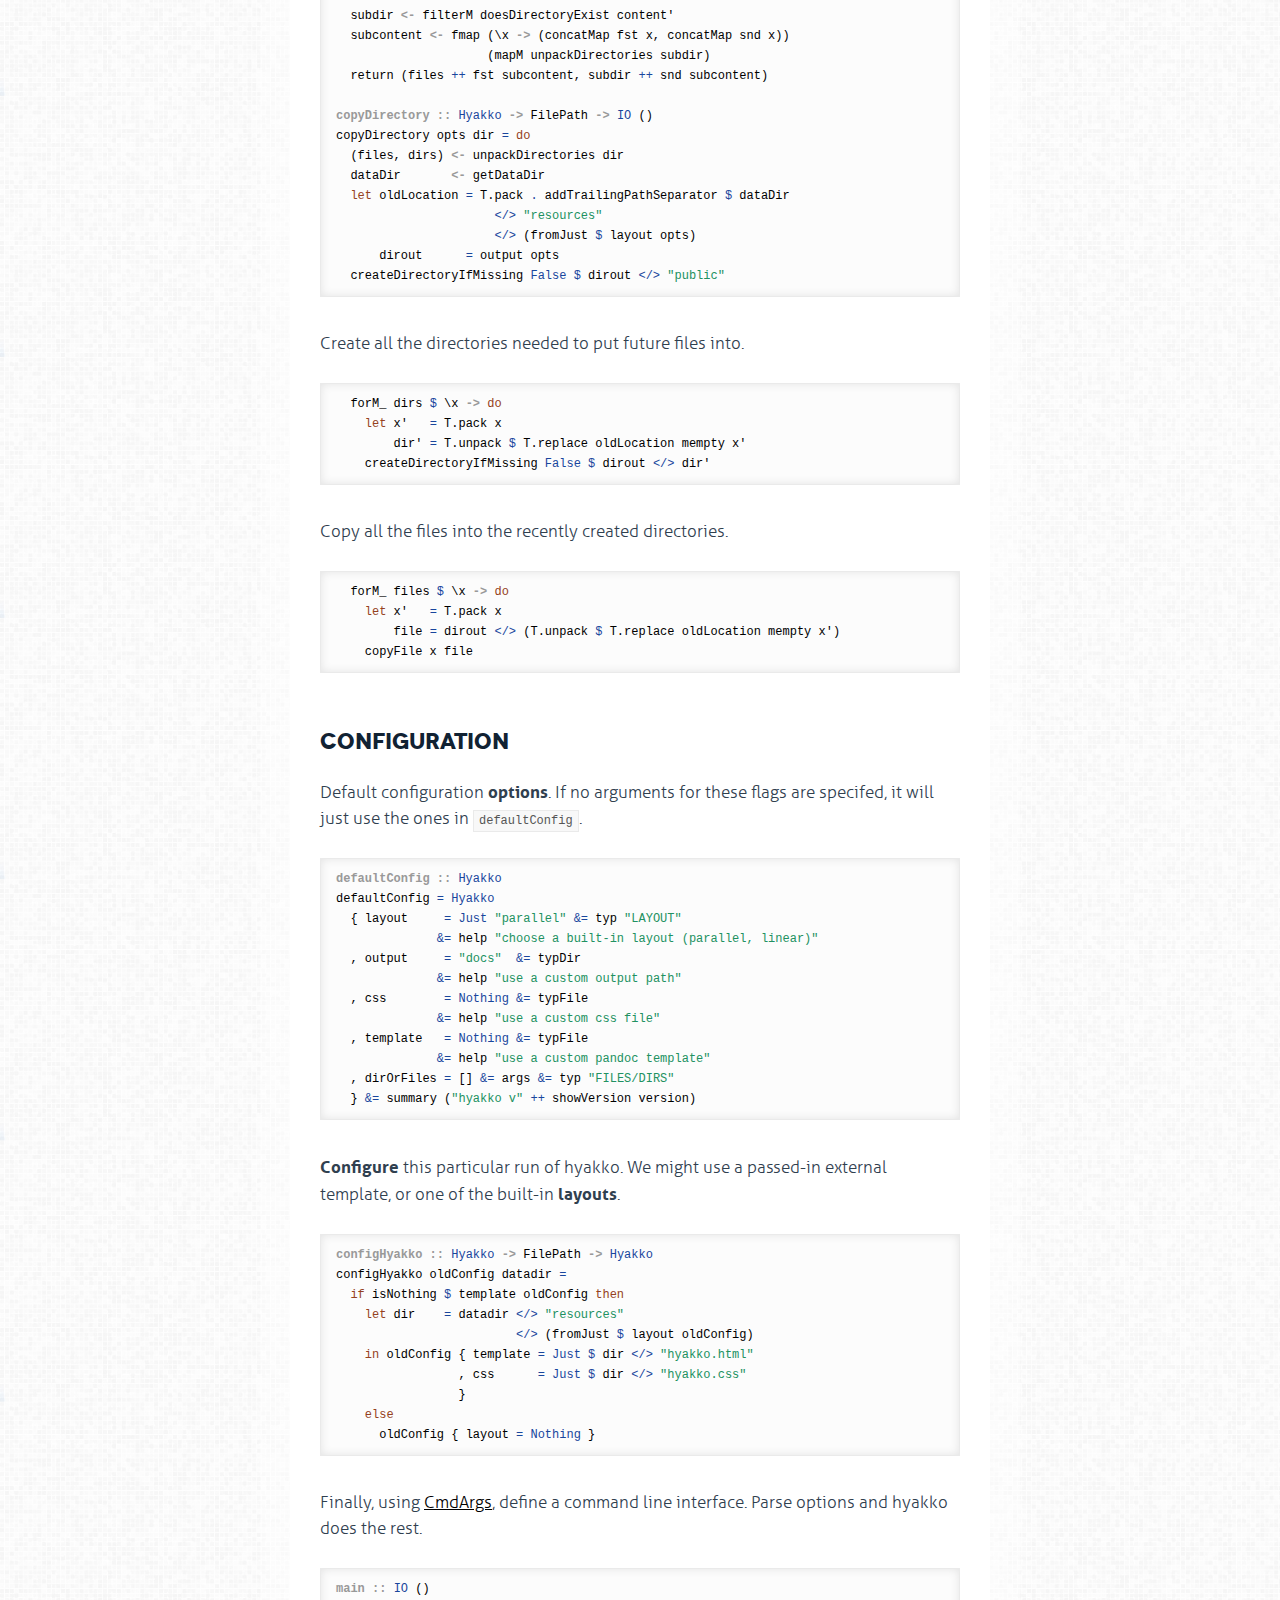
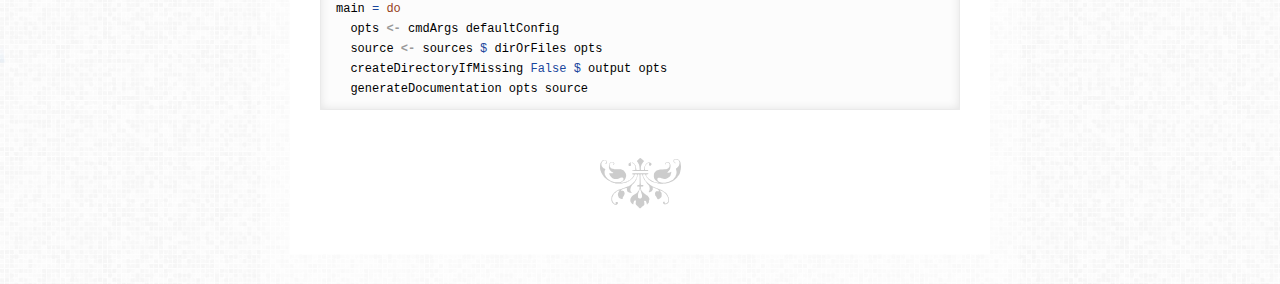
==== commit dab2bdcd: "Update Hyakko docs" ====
--- a/index.html
+++ b/index.html
@@ -5,8 +5,8 @@
   <title>Hyakko</title>
   <meta http-equiv="content-type" content="text/html; charset=UTF-8">
     <link rel="stylesheet" media="all" href="public/stylesheets/normalize.css" />
-      <link rel="stylesheet" media="all" href="hyakko.css" />
-    </head>
+    <link rel="stylesheet" media="all" href="hyakko.css" />
+  </head>
 <body>
   <div class="container">
     <div class="page">
@@ -23,52 +23,53 @@
 </ol>
 <p>There is no &quot;Step 3&quot;. This will generate an HTML page for each of the named source files, with a menu linking to the other pages, saving the whole mess into a <code>docs</code> folder — and is also configurable.</p>
 <p>The <a href="https://github.com/sourrust/hyakko">Hyakko source</a> is available on GitHub, and is released under the <a href="http://opensource.org/licenses/MIT">MIT license</a>.</p>
-<p>There is a <a href="http://www.haskell.org/haskellwiki/Literate_programming">&quot;literate&quot; style</a> of Haskell, only one supported at this time, but other literate styles can be added fairly easily via a <a href="https://github.com/sourrust/hyakko/blob/master/resources/languages.json">separate languages file</a>.</p><pre class="sourceCode"><code class="sourceCode"><span class="ot">{-# LANGUAGE OverloadedStrings #-}</span>
+<p>There is a <a href="http://www.haskell.org/haskellwiki/Literate_programming">&quot;literate&quot; style</a> of Haskell, only one supported at this time, but other literate styles can be added fairly easily via a <a href="https://github.com/sourrust/hyakko/blob/master/resources/languages.json">separate languages file</a>.</p><div class="sourceCode"><pre class="sourceCode"><code class="sourceCode"><span class="ot">{-# LANGUAGE OverloadedStrings #-}</span>
 
 <span class="kw">module</span> <span class="dt">Main</span> <span class="kw">where</span>
 
-<span class="kw">import</span> Hyakko.Text.Markdown
-<span class="kw">import</span> Hyakko.Text.Templates
-<span class="kw">import</span> Hyakko.Types
-
-<span class="kw">import</span> Data.Aeson (decode&#39;)
-<span class="kw">import</span> <span class="kw">qualified</span> Data.HashMap.Strict <span class="kw">as</span> M
-<span class="kw">import</span> Data.ByteString.Lazy.Char8 (ByteString)
-<span class="kw">import</span> <span class="kw">qualified</span> Data.ByteString.Lazy.Char8 <span class="kw">as</span> L
-<span class="kw">import</span> Data.Text (Text)
-<span class="kw">import</span> <span class="kw">qualified</span> Data.Text <span class="kw">as</span> T
-<span class="kw">import</span> <span class="kw">qualified</span> Data.Text.IO <span class="kw">as</span> T
-<span class="kw">import</span> Data.List (sort)
-<span class="kw">import</span> Data.Maybe (fromJust, isNothing)
-<span class="kw">import</span> Data.Version (showVersion)
-<span class="kw">import</span> Control.Applicative ((&lt;$&gt;))
-<span class="kw">import</span> Control.Monad (filterM, (&gt;=&gt;), forM, forM_, unless, when)
-<span class="kw">import</span> Control.Monad.State.Strict
-<span class="kw">import</span> <span class="kw">qualified</span> Text.Blaze.Html <span class="kw">as</span> B
-<span class="kw">import</span> Text.Blaze.Html.Renderer.Utf8 (renderHtml)
-<span class="kw">import</span> <span class="kw">qualified</span> Text.Highlighting.Kate <span class="kw">as</span> K
-<span class="kw">import</span> Text.Pandoc.Templates
-<span class="kw">import</span> Text.Regex.PCRE ((=~))
-<span class="kw">import</span> System.Console.CmdArgs
-<span class="kw">import</span> System.Directory ( getDirectoryContents
+<span class="kw">import </span><span class="dt">Hyakko.Text.Markdown</span>
+<span class="kw">import </span><span class="dt">Hyakko.Text.Templates</span>
+<span class="kw">import </span><span class="dt">Hyakko.Types</span>
+
+<span class="kw">import </span><span class="dt">Data.Aeson</span> (decode&#39;, <span class="dt">Value</span>(..))
+<span class="kw">import qualified</span> <span class="dt">Data.HashMap.Strict</span> <span class="kw">as</span> <span class="dt">M</span>
+<span class="kw">import </span><span class="dt">Data.ByteString.Lazy.Char8</span> (<span class="dt">ByteString</span>)
+<span class="kw">import qualified</span> <span class="dt">Data.ByteString.Lazy.Char8</span> <span class="kw">as</span> <span class="dt">L</span>
+<span class="kw">import </span><span class="dt">Data.Text</span> (<span class="dt">Text</span>)
+<span class="kw">import qualified</span> <span class="dt">Data.Text</span> <span class="kw">as</span> <span class="dt">T</span>
+<span class="kw">import qualified</span> <span class="dt">Data.Text.IO</span> <span class="kw">as</span> <span class="dt">T</span>
+<span class="kw">import </span><span class="dt">Data.List</span> (sort)
+<span class="kw">import </span><span class="dt">Data.Maybe</span> (fromJust, isNothing)
+<span class="kw">import </span><span class="dt">Data.Monoid</span>
+<span class="kw">import </span><span class="dt">Data.Version</span> (showVersion)
+<span class="kw">import </span><span class="dt">Control.Applicative</span> ((&lt;$&gt;))
+<span class="kw">import </span><span class="dt">Control.Monad</span> (filterM, (&gt;=&gt;), forM, forM_, unless, when)
+<span class="kw">import </span><span class="dt">Control.Monad.State.Strict</span>
+<span class="kw">import qualified</span> <span class="dt">Text.Blaze.Html</span> <span class="kw">as</span> <span class="dt">B</span>
+<span class="kw">import </span><span class="dt">Text.Blaze.Html.Renderer.Utf8</span> (renderHtml)
+<span class="kw">import qualified</span> <span class="dt">Text.Highlighting.Kate</span> <span class="kw">as</span> <span class="dt">K</span>
+<span class="kw">import </span><span class="dt">Text.Pandoc.Templates</span>
+<span class="kw">import </span><span class="dt">Text.Regex.PCRE</span> ((=~))
+<span class="kw">import </span><span class="dt">System.Console.CmdArgs</span>
+<span class="kw">import </span><span class="dt">System.Directory</span> ( getDirectoryContents
                         , doesDirectoryExist
                         , doesFileExist
                         , createDirectoryIfMissing
                         , copyFile
                         )
-<span class="kw">import</span> System.IO.Unsafe (unsafePerformIO)
-<span class="kw">import</span> System.FilePath ( takeBaseName
+<span class="kw">import </span><span class="dt">System.IO.Unsafe</span> (unsafePerformIO)
+<span class="kw">import </span><span class="dt">System.FilePath</span> ( takeBaseName
                        , takeExtension
                        , takeFileName
                        , (<span class="fu">&lt;/&gt;</span>)
                        , addTrailingPathSeparator
                        )
-<span class="kw">import</span> Paths_hyakko (getDataFileName, version, getDataDir)
-</code></pre>
+<span class="kw">import </span><span class="dt">Paths_hyakko</span> (getDataFileName, version, getDataDir)
+</code></pre></div>
 <h2 id="main-documentation-generation-functions">Main Documentation Generation Functions</h2>
-<p>Generate the documentation for our configured source file by copyinh over static assets, reading all the source files in, splitting them up into prose+code sections, highlighting each file in the approapiate language, and printing them out in an HTML template.</p><pre class="sourceCode"><code class="sourceCode"><span class="ot">generateDocumentation ::</span> <span class="dt">Hyakko</span> <span class="ot">-&gt;</span> [<span class="fu">FilePath</span>] <span class="ot">-&gt;</span> <span class="dt">IO</span> ()
+<p>Generate the documentation for our configured source file by copyinh over static assets, reading all the source files in, splitting them up into prose+code sections, highlighting each file in the approapiate language, and printing them out in an HTML template.</p><div class="sourceCode"><pre class="sourceCode"><code class="sourceCode"><span class="ot">generateDocumentation ::</span> <span class="dt">Hyakko</span> <span class="ot">-&gt;</span> [FilePath] <span class="ot">-&gt;</span> <span class="dt">IO</span> ()
 generateDocumentation _ [] <span class="fu">=</span>
-  <span class="fu">putStrLn</span> <span class="st">&quot;hyakko: no files or options given (try --help)&quot;</span>
+  putStrLn <span class="st">&quot;hyakko: no files or options given (try --help)&quot;</span>
 generateDocumentation opts xs <span class="fu">=</span> <span class="kw">do</span>
   dataDir <span class="ot">&lt;-</span> getDataDir
   <span class="kw">let</span> opts&#39;  <span class="fu">=</span> configHyakko opts dataDir
@@ -82,19 +83,19 @@
   forM_ xs <span class="fu">$</span> \x <span class="ot">-&gt;</span> <span class="kw">do</span>
     code <span class="ot">&lt;-</span> T.readFile x
     <span class="kw">let</span> sections  <span class="fu">=</span> parse (getLanguage x) code
-        noSects   <span class="fu">=</span> <span class="fu">null</span> sections
+        noSects   <span class="fu">=</span> null sections
     when noSects <span class="fu">$</span>
-      <span class="fu">putStrLn</span> <span class="fu">$</span> <span class="st">&quot;hyakko doesn&#39;t support the language extension &quot;</span>
+      putStrLn <span class="fu">$</span> <span class="st">&quot;hyakko doesn&#39;t support the language extension &quot;</span>
                <span class="fu">++</span> takeExtension x
     unless noSects <span class="fu">$</span> <span class="kw">do</span>
       <span class="kw">let</span> highlighted <span class="fu">=</span> highlight x sections
           y           <span class="fu">=</span> mapSections sections highlighted
       generateHTML opts&#39; x y
-</code></pre>
-<p>Given a string of source code, parse out eacg block of prose and the code that follows it — by detecting which is which, line by line — then create an individual <strong>section</strong> for it. Each section is Map with <code>docText</code> and <code>codeText</code> properties, and eventuall <code>docsHtml</code> and <code>codeHtml</code> as well.</p><pre class="sourceCode"><code class="sourceCode"><span class="ot">inSections ::</span> [<span class="dt">Text</span>] <span class="ot">-&gt;</span> <span class="dt">ByteString</span> <span class="ot">-&gt;</span> <span class="dt">Sections</span>
+</code></pre></div>
+<p>Given a string of source code, parse out eacg block of prose and the code that follows it — by detecting which is which, line by line — then create an individual <strong>section</strong> for it. Each section is Map with <code>docText</code> and <code>codeText</code> properties, and eventuall <code>docsHtml</code> and <code>codeHtml</code> as well.</p><div class="sourceCode"><pre class="sourceCode"><code class="sourceCode"><span class="ot">inSections ::</span> [<span class="dt">Text</span>] <span class="ot">-&gt;</span> <span class="dt">Text</span> <span class="ot">-&gt;</span> <span class="dt">Sections</span>
 inSections xs r <span class="fu">=</span>
-  <span class="kw">let</span> sections <span class="fu">=</span> sectionOff <span class="st">&quot;&quot;</span> <span class="st">&quot;&quot;</span> xs
-  <span class="kw">in</span> <span class="fu">map</span> M.fromList sections
+  <span class="kw">let</span> sections <span class="fu">=</span> sectionOff mempty mempty xs
+  <span class="kw">in</span> map M.fromList sections
 
   <span class="kw">where</span><span class="ot"> save ::</span> <span class="dt">Text</span> <span class="ot">-&gt;</span> <span class="dt">Text</span> <span class="ot">-&gt;</span> [(<span class="dt">String</span>, <span class="dt">Text</span>)]
         save code docs <span class="fu">=</span> [ (<span class="st">&quot;codeText&quot;</span>, code)
@@ -106,135 +107,128 @@
         sectionOff code docs (y<span class="fu">:</span>ys) <span class="fu">=</span>
           <span class="kw">let</span> line    <span class="fu">=</span> T.unpack y
               shebang <span class="fu">=</span> L.pack <span class="st">&quot;(^#![/]|^\\s*#\\{)&quot;</span>
-          <span class="kw">in</span> <span class="kw">if</span> line <span class="fu">=~</span> r <span class="fu">&amp;&amp;</span> (<span class="fu">not</span> <span class="fu">$</span> line <span class="fu">=~</span> shebang) <span class="kw">then</span>
+              r&#39;      <span class="fu">=</span> L.pack <span class="fu">$</span> T.unpack r
+          <span class="kw">in</span> <span class="kw">if</span> line <span class="fu">=~</span> r&#39; <span class="fu">&amp;&amp;</span> (not <span class="fu">$</span> line <span class="fu">=~</span> shebang) <span class="kw">then</span>
                handleDocs code
                <span class="kw">else</span>
-                 sectionOff (code <span class="fu">++.</span> y <span class="fu">++.</span> <span class="st">&quot;\n&quot;</span>) docs ys
+                 sectionOff (code <span class="fu">&lt;&gt;</span> y <span class="fu">&lt;&gt;</span> <span class="st">&quot;\n&quot;</span>) docs ys
 
           <span class="kw">where</span> handleDocs <span class="st">&quot;&quot;</span> <span class="fu">=</span> handleHeaders code (newdocs docs) ys
                 handleDocs _  <span class="fu">=</span> save code docs
-                              <span class="fu">:</span> handleHeaders <span class="st">&quot;&quot;</span> (newdocs <span class="st">&quot;&quot;</span>) ys
-
-                newdocs d <span class="fu">=</span> d <span class="fu">++.</span> (replace r y <span class="st">&quot;&quot;</span>) <span class="fu">++.</span> <span class="st">&quot;\n&quot;</span>
-</code></pre>
-<p>If there is a header markup, only for <code>---</code> and <code>===</code>, it will get its own line from the other documentation.</p><pre class="sourceCode"><code class="sourceCode">                handleHeaders c d zs <span class="fu">=</span>
+                              <span class="fu">:</span> handleHeaders mempty (newdocs mempty) ys
+
+                newdocs d <span class="fu">=</span> d <span class="fu">&lt;&gt;</span> (replace r y mempty) <span class="fu">&lt;&gt;</span> <span class="st">&quot;\n&quot;</span>
+</code></pre></div>
+<p>If there is a header markup, only for <code>---</code> and <code>===</code>, it will get its own line from the other documentation.</p><div class="sourceCode"><pre class="sourceCode"><code class="sourceCode">                handleHeaders c d zs <span class="fu">=</span>
                   <span class="kw">if</span> T.unpack d <span class="fu">=~</span> L.pack <span class="st">&quot;^(---|===)+&quot;</span> <span class="kw">then</span>
-                    save c d <span class="fu">:</span> sectionOff <span class="st">&quot;&quot;</span> <span class="st">&quot;&quot;</span> zs
+                    save c d <span class="fu">:</span> sectionOff mempty mempty zs
                     <span class="kw">else</span>
                       sectionOff c d zs
-</code></pre>
-<p>The higher level interface for calling <code>inSections</code>. <code>parse</code> basically sanitates the file — turing literate into regular source and take out shebangs — then feed it to <code>inSections</code>, and finally return the results.</p><pre class="sourceCode"><code class="sourceCode"><span class="ot">parse ::</span> <span class="dt">Maybe</span> <span class="dt">Language</span> <span class="ot">-&gt;</span> <span class="dt">Text</span> <span class="ot">-&gt;</span> <span class="dt">Sections</span>
-parse <span class="kw">Nothing</span> _       <span class="fu">=</span> []
-parse (<span class="kw">Just</span> src) code <span class="fu">=</span>
+</code></pre></div>
+<p>The higher level interface for calling <code>inSections</code>. <code>parse</code> basically sanitates the file — turing literate into regular source and take out shebangs — then feed it to <code>inSections</code>, and finally return the results.</p><div class="sourceCode"><pre class="sourceCode"><code class="sourceCode"><span class="ot">parse ::</span> <span class="dt">Maybe</span> <span class="dt">Language</span> <span class="ot">-&gt;</span> <span class="dt">Text</span> <span class="ot">-&gt;</span> <span class="dt">Sections</span>
+parse <span class="dt">Nothing</span> _       <span class="fu">=</span> []
+parse (<span class="dt">Just</span> src) code <span class="fu">=</span>
   inSections (fromLiterate (T.lines code) <span class="fu">$</span> literate src)
-             (<span class="st">&quot;^\\s*&quot;</span> <span class="fu">++*</span> symbol src <span class="fu">++*</span> <span class="st">&quot;\\s?&quot;</span>)
-</code></pre>
-<p>Transforms a literate style language file into its normal, non-literate style language. If it is normal, <code>fromLiterate</code> for returns the same list of <code>Text</code> that was passed in.</p><pre class="sourceCode"><code class="sourceCode">  <span class="kw">where</span><span class="ot"> fromLiterate ::</span> [<span class="dt">Text</span>] <span class="ot">-&gt;</span> <span class="dt">Maybe</span> <span class="dt">Bool</span> <span class="ot">-&gt;</span> [<span class="dt">Text</span>]
+             (<span class="st">&quot;^\\s*&quot;</span> <span class="fu">&lt;&gt;</span> symbol src <span class="fu">&lt;&gt;</span> <span class="st">&quot;\\s?&quot;</span>)
+</code></pre></div>
+<p>Transforms a literate style language file into its normal, non-literate style language. If it is normal, <code>fromLiterate</code> for returns the same list of <code>Text</code> that was passed in.</p><div class="sourceCode"><pre class="sourceCode"><code class="sourceCode">  <span class="kw">where</span><span class="ot"> fromLiterate ::</span> [<span class="dt">Text</span>] <span class="ot">-&gt;</span> <span class="dt">Maybe</span> <span class="dt">Bool</span> <span class="ot">-&gt;</span> [<span class="dt">Text</span>]
         fromLiterate [] _       <span class="fu">=</span> []
-        fromLiterate xs <span class="kw">Nothing</span> <span class="fu">=</span> xs
+        fromLiterate xs <span class="dt">Nothing</span> <span class="fu">=</span> xs
         fromLiterate xs _       <span class="fu">=</span>
-          <span class="kw">let</span> s  <span class="fu">=</span> T.pack <span class="fu">.</span> L.unpack <span class="fu">$</span> symbol src
-              r  <span class="fu">=</span> <span class="st">&quot;^&quot;</span> <span class="fu">++*</span> (fromJust <span class="fu">$</span> litSymbol src) <span class="fu">++*</span> <span class="st">&quot;\\s?&quot;</span>
+          <span class="kw">let</span> s  <span class="fu">=</span> symbol src
+              r  <span class="fu">=</span> <span class="st">&quot;^&quot;</span> <span class="fu">&lt;&gt;</span> (fromJust <span class="fu">$</span> litSymbol src) <span class="fu">&lt;&gt;</span> <span class="st">&quot;\\s?&quot;</span>
               r1 <span class="fu">=</span> L.pack <span class="st">&quot;^\\s*$&quot;</span>
               fn <span class="fu">=</span> forM xs <span class="fu">$</span> \x <span class="ot">-&gt;</span> <span class="kw">do</span>
                 (ys, isText) <span class="ot">&lt;-</span> get
-                <span class="kw">let</span> hasLitSymbol <span class="fu">=</span> T.unpack x <span class="fu">=~</span> r
+                <span class="kw">let</span> hasLitSymbol <span class="fu">=</span> T.unpack x <span class="fu">=~</span> (L.pack <span class="fu">$</span> T.unpack r)
 
                 when hasLitSymbol <span class="fu">$</span>
-                  put (ys <span class="fu">++</span> [replace r x <span class="st">&quot;&quot;</span>], <span class="kw">False</span>)
-</code></pre>
-<p>Inserts a comment symbol and a single space into the documentation line and check if the last line was code and documentation. If the previous line was code and the line is blank or has just whitespace, it returns a blank <code>Text</code> datatype; otherwise it will return just the comment symbol.</p><pre class="sourceCode"><code class="sourceCode">                unless hasLitSymbol <span class="fu">$</span>
+                  put (ys <span class="fu">++</span> [replace r x mempty], <span class="dt">False</span>)
+</code></pre></div>
+<p>Inserts a comment symbol and a single space into the documentation line and check if the last line was code and documentation. If the previous line was code and the line is blank or has just whitespace, it returns a blank <code>Text</code> datatype; otherwise it will return just the comment symbol.</p><div class="sourceCode"><pre class="sourceCode"><code class="sourceCode">                unless hasLitSymbol <span class="fu">$</span>
                   <span class="kw">case</span> (T.unpack x <span class="fu">=~</span> r1, isText) <span class="kw">of</span>
-                    (<span class="kw">True</span>, <span class="kw">True</span>)  <span class="ot">-&gt;</span> put (ys <span class="fu">++</span> [s], <span class="kw">True</span>)
-                    (<span class="kw">True</span>, <span class="kw">False</span>) <span class="ot">-&gt;</span> put (ys <span class="fu">++</span> [T.empty], <span class="kw">False</span>)
-                    (<span class="kw">False</span>, _)    <span class="ot">-&gt;</span> put (ys <span class="fu">++</span> [s <span class="fu">++.</span> <span class="st">&quot; &quot;</span> <span class="fu">++.</span> x], <span class="kw">True</span>)
-          <span class="kw">in</span> <span class="fu">fst</span> <span class="fu">.</span> <span class="fu">snd</span> <span class="fu">$</span> runState fn ([], <span class="kw">True</span>)
-</code></pre>
-<p>Highlights the current file of code, using <strong>Kate</strong>, and outputs the the highlighted html to its caller.</p><pre class="sourceCode"><code class="sourceCode"><span class="ot">highlight ::</span> <span class="fu">FilePath</span> <span class="ot">-&gt;</span> <span class="dt">Sections</span> <span class="ot">-&gt;</span> [<span class="dt">Text</span>]
+                    (<span class="dt">True</span>, <span class="dt">True</span>)  <span class="ot">-&gt;</span> put (ys <span class="fu">++</span> [s], <span class="dt">True</span>)
+                    (<span class="dt">True</span>, <span class="dt">False</span>) <span class="ot">-&gt;</span> put (ys <span class="fu">++</span> [mempty], <span class="dt">False</span>)
+                    (<span class="dt">False</span>, _)    <span class="ot">-&gt;</span> put (ys <span class="fu">++</span> [s <span class="fu">&lt;&gt;</span> <span class="st">&quot; &quot;</span> <span class="fu">&lt;&gt;</span> x], <span class="dt">True</span>)
+          <span class="kw">in</span> fst <span class="fu">.</span> snd <span class="fu">$</span> runState fn (mempty, <span class="dt">True</span>)
+</code></pre></div>
+<p>Highlights the current file of code, using <strong>Kate</strong>, and outputs the the highlighted html to its caller.</p><div class="sourceCode"><pre class="sourceCode"><code class="sourceCode"><span class="ot">highlight ::</span> FilePath <span class="ot">-&gt;</span> <span class="dt">Sections</span> <span class="ot">-&gt;</span> [<span class="dt">Text</span>]
 highlight src section <span class="fu">=</span>
   <span class="kw">let</span> language <span class="fu">=</span> fromJust <span class="fu">$</span> getLanguage src
-      langName <span class="fu">=</span> L.unpack <span class="fu">$</span> name_ language
-      input    <span class="fu">=</span> <span class="fu">map</span> (T.unpack <span class="fu">.</span> (<span class="fu">M.!</span> <span class="st">&quot;codeText&quot;</span>)) section
+      langName <span class="fu">=</span> T.unpack <span class="fu">$</span> name_ language
+      input    <span class="fu">=</span> map (T.unpack <span class="fu">.</span> (<span class="fu">M.!</span> <span class="st">&quot;codeText&quot;</span>)) section
       html     <span class="fu">=</span> B.toHtml <span class="fu">.</span> K.formatHtmlBlock K.defaultFormatOpts
                           <span class="fu">.</span> K.highlightAs langName
       htmlText <span class="fu">=</span> T.pack <span class="fu">.</span> L.unpack <span class="fu">.</span> renderHtml <span class="fu">.</span> html
-  <span class="kw">in</span> <span class="fu">map</span> htmlText input
-</code></pre>
-<p><code>mapSections</code> is used to insert the html parts of the mapped sections of text into the corresponding keys of <code>docsHtml</code> and <code>codeHtml</code>.</p><pre class="sourceCode"><code class="sourceCode"><span class="ot">mapSections ::</span> <span class="dt">Sections</span> <span class="ot">-&gt;</span> [<span class="dt">Text</span>] <span class="ot">-&gt;</span> <span class="dt">Sections</span>
+  <span class="kw">in</span> map htmlText input
+</code></pre></div>
+<p><code>mapSections</code> is used to insert the html parts of the mapped sections of text into the corresponding keys of <code>docsHtml</code> and <code>codeHtml</code>.</p><div class="sourceCode"><pre class="sourceCode"><code class="sourceCode"><span class="ot">mapSections ::</span> <span class="dt">Sections</span> <span class="ot">-&gt;</span> [<span class="dt">Text</span>] <span class="ot">-&gt;</span> <span class="dt">Sections</span>
 mapSections section highlighted <span class="fu">=</span>
   <span class="kw">let</span> docText s  <span class="fu">=</span> toHTML <span class="fu">.</span> T.unpack <span class="fu">$</span> s <span class="fu">M.!</span> <span class="st">&quot;docsText&quot;</span>
       codeText i <span class="fu">=</span> highlighted <span class="fu">!!</span> i
-      sectLength <span class="fu">=</span> (<span class="fu">length</span> section) <span class="fu">-</span> <span class="dv">1</span>
+      sectLength <span class="fu">=</span> (length section) <span class="fu">-</span> <span class="dv">1</span>
       intoMap x  <span class="fu">=</span> <span class="kw">let</span> sect <span class="fu">=</span> section <span class="fu">!!</span> x
                    <span class="kw">in</span> M.insert <span class="st">&quot;docsHtml&quot;</span> (docText sect) <span class="fu">$</span>
                       M.insert <span class="st">&quot;codeHtml&quot;</span> (codeText x) sect
-  <span class="kw">in</span> <span class="fu">map</span> intoMap [<span class="dv">0</span> <span class="fu">..</span> sectLength]
-</code></pre>
-<p>Once all of the code is finished highlighting, we can generate the HTML file and write out the documentation. Pass the completed sections into the template found in <code>resources/linear/hyakko.html</code> or <code>resources/parallel/hyakko.html</code>.</p><pre class="sourceCode"><code class="sourceCode"><span class="ot">generateHTML ::</span> <span class="dt">Hyakko</span> <span class="ot">-&gt;</span> <span class="fu">FilePath</span> <span class="ot">-&gt;</span> <span class="dt">Sections</span> <span class="ot">-&gt;</span> <span class="dt">IO</span> ()
+  <span class="kw">in</span> map intoMap [<span class="dv">0</span> <span class="fu">..</span> sectLength]
+</code></pre></div>
+<p>Once all of the code is finished highlighting, we can generate the HTML file and write out the documentation. Pass the completed sections into the template found in <code>resources/linear/hyakko.html</code> or <code>resources/parallel/hyakko.html</code>.</p><div class="sourceCode"><pre class="sourceCode"><code class="sourceCode"><span class="ot">generateHTML ::</span> <span class="dt">Hyakko</span> <span class="ot">-&gt;</span> FilePath <span class="ot">-&gt;</span> <span class="dt">Sections</span> <span class="ot">-&gt;</span> <span class="dt">IO</span> ()
 generateHTML opts src section <span class="fu">=</span> <span class="kw">do</span>
   <span class="kw">let</span> title       <span class="fu">=</span> takeFileName src
       dest        <span class="fu">=</span> destination (output opts) src
       maybeLayout <span class="fu">=</span> layout opts
       header      <span class="fu">=</span> T.unpack <span class="fu">$</span> (section <span class="fu">!!</span> <span class="dv">0</span>) <span class="fu">M.!</span> <span class="st">&quot;docsHtml&quot;</span>
       isHeader    <span class="fu">=</span> header <span class="fu">=~</span> L.pack <span class="st">&quot;^&lt;(h\\d)&quot;</span>
-      count       <span class="fu">=</span> [<span class="dv">0</span> <span class="fu">..</span> (<span class="fu">length</span> section) <span class="fu">-</span> <span class="dv">1</span>]
+      count       <span class="fu">=</span> [<span class="dv">0</span> <span class="fu">..</span> (length section) <span class="fu">-</span> <span class="dv">1</span>]
       (h, count&#39;) <span class="fu">=</span> <span class="kw">if</span> isHeader <span class="kw">then</span>
-        <span class="kw">let</span> layout&#39; <span class="fu">=</span> <span class="kw">if</span> isNothing maybeLayout <span class="kw">then</span> <span class="st">&quot;&quot;</span>
-                      <span class="kw">else</span> fromJust maybeLayout
+        <span class="kw">let</span> layout&#39; <span class="fu">=</span> maybe mempty id maybeLayout
         <span class="kw">in</span> ( [(<span class="st">&quot;header&quot;</span>, header)]
-           , (<span class="kw">if</span> layout&#39; <span class="fu">==</span> <span class="st">&quot;linear&quot;</span> <span class="kw">then</span> <span class="fu">tail</span> <span class="kw">else</span> <span class="fu">id</span>) count)
+           , (<span class="kw">if</span> layout&#39; <span class="fu">==</span> <span class="st">&quot;linear&quot;</span> <span class="kw">then</span> tail <span class="kw">else</span> id) count)
         <span class="kw">else</span>
           ([(<span class="st">&quot;header&quot;</span>, header)], count)
   source <span class="ot">&lt;-</span> sources <span class="fu">$</span> dirOrFiles opts
-  html <span class="ot">&lt;-</span> hyakkoTemplate opts <span class="fu">$</span> <span class="fu">concat</span>
+  html <span class="ot">&lt;-</span> hyakkoTemplate opts <span class="fu">.</span> varListToJSON <span class="fu">$</span> concat
     [ [(<span class="st">&quot;title&quot;</span>, <span class="kw">if</span> isHeader <span class="kw">then</span> getHeader header <span class="kw">else</span> title)]
     , h
     , cssTemplate opts
-    , multiTemplate <span class="fu">$</span> <span class="fu">length</span> source
+    , multiTemplate <span class="fu">$</span> length source
     , sourceTemplate opts source
     , sectionTemplate section maybeLayout count&#39;
     ]
-  <span class="fu">putStrLn</span> <span class="fu">$</span> <span class="st">&quot;hyakko: &quot;</span> <span class="fu">++</span> src <span class="fu">++</span> <span class="st">&quot; -&gt; &quot;</span> <span class="fu">++</span> dest
+  putStrLn <span class="fu">$</span> <span class="st">&quot;hyakko: &quot;</span> <span class="fu">++</span> src <span class="fu">++</span> <span class="st">&quot; -&gt; &quot;</span> <span class="fu">++</span> dest
   T.writeFile dest html
-</code></pre>
-<p>Small helper to yank out the header text from an html string, if there is a header at the top of the file.</p><pre class="sourceCode"><code class="sourceCode"><span class="ot">getHeader ::</span> <span class="dt">String</span> <span class="ot">-&gt;</span> <span class="dt">String</span>
+</code></pre></div>
+<p>Small helper to yank out the header text from an html string, if there is a header at the top of the file.</p><div class="sourceCode"><pre class="sourceCode"><code class="sourceCode"><span class="ot">getHeader ::</span> <span class="dt">String</span> <span class="ot">-&gt;</span> <span class="dt">String</span>
 getHeader htmlheader <span class="fu">=</span>
   <span class="kw">let</span> reg            <span class="fu">=</span> L.pack <span class="st">&quot;&gt;(.+)&lt;/h\\d&gt;&quot;</span>
       [(_<span class="fu">:</span>header<span class="fu">:</span>_)] <span class="fu">=</span> htmlheader <span class="fu">=~</span> reg
   <span class="kw">in</span> header
-</code></pre>
+</code></pre></div>
 <h2 id="helpers-setup">Helpers &amp; Setup</h2>
-<p>Infix functions for easier concatenation with Text and ByteString.</p><pre class="sourceCode"><code class="sourceCode"><span class="ot">(++.) ::</span> <span class="dt">Text</span> <span class="ot">-&gt;</span> <span class="dt">Text</span> <span class="ot">-&gt;</span> <span class="dt">Text</span>
-(<span class="fu">++.</span>) <span class="fu">=</span> T.append
-<span class="ot">{-# INLINE (++.) #-}</span>
-
-<span class="ot">(++*) ::</span> <span class="dt">ByteString</span> <span class="ot">-&gt;</span> <span class="dt">ByteString</span> <span class="ot">-&gt;</span> <span class="dt">ByteString</span>
-(<span class="fu">++*</span>) <span class="fu">=</span> L.append
-<span class="ot">{-# INLINE (++*) #-}</span>
-</code></pre>
-<p>Simpler type signatuted regex replace function.</p><pre class="sourceCode"><code class="sourceCode"><span class="ot">replace ::</span> <span class="dt">ByteString</span> <span class="ot">-&gt;</span> <span class="dt">Text</span> <span class="ot">-&gt;</span> <span class="dt">Text</span> <span class="ot">-&gt;</span> <span class="dt">Text</span>
+<p>Simpler type signatuted regex replace function.</p><div class="sourceCode"><pre class="sourceCode"><code class="sourceCode"><span class="ot">replace ::</span> <span class="dt">Text</span> <span class="ot">-&gt;</span> <span class="dt">Text</span> <span class="ot">-&gt;</span> <span class="dt">Text</span> <span class="ot">-&gt;</span> <span class="dt">Text</span>
 replace reg x y <span class="fu">=</span>
-  <span class="kw">let</span> str  <span class="fu">=</span> T.unpack x
-      (_, _, rp) <span class="fu">=</span> str <span class="fu">=~</span><span class="ot"> reg ::</span> (<span class="dt">String</span>, <span class="dt">String</span>, <span class="dt">String</span>)
-  <span class="kw">in</span> y <span class="fu">++.</span> (T.pack rp)
+  <span class="kw">let</span> str        <span class="fu">=</span> T.unpack x
+      reg&#39;       <span class="fu">=</span> L.pack <span class="fu">$</span> T.unpack reg
+      (_, _, rp) <span class="fu">=</span> str <span class="fu">=~</span><span class="ot"> reg&#39; ::</span> (<span class="dt">String</span>, <span class="dt">String</span>, <span class="dt">String</span>)
+  <span class="kw">in</span> y <span class="fu">&lt;&gt;</span> (T.pack rp)
 
 <span class="ot">readLanguageFile ::</span> <span class="dt">IO</span> <span class="dt">ByteString</span>
 readLanguageFile <span class="fu">=</span> getDataFileName <span class="st">&quot;resources/languages.json&quot;</span>
                <span class="fu">&gt;&gt;=</span> L.readFile
-</code></pre>
-<p>A list of the languages that Hyakko supports, mapping the file extension to the name of the Pygments lexer and the symbol that indicates a comment. To add another language to Hyakko's repertoire, add it here.</p><pre class="sourceCode"><code class="sourceCode"><span class="ot">languages ::</span> <span class="dt">Languages</span>
+</code></pre></div>
+<p>A list of the languages that Hyakko supports, mapping the file extension to the name of the Pygments lexer and the symbol that indicates a comment. To add another language to Hyakko's repertoire, add it here.</p><div class="sourceCode"><pre class="sourceCode"><code class="sourceCode"><span class="ot">languages ::</span> <span class="dt">Languages</span>
 languages <span class="fu">=</span>
   <span class="kw">let</span> content  <span class="fu">=</span> unsafePerformIO <span class="fu">$</span> readLanguageFile
       jsonData <span class="fu">=</span> decode&#39; content
   <span class="kw">in</span> fromJust jsonData
-</code></pre>
-<p>Get the current language we're documenting, based on the extension.</p><pre class="sourceCode"><code class="sourceCode"><span class="ot">getLanguage ::</span> <span class="fu">FilePath</span> <span class="ot">-&gt;</span> <span class="dt">Maybe</span> <span class="dt">Language</span>
+</code></pre></div>
+<p>Get the current language we're documenting, based on the extension.</p><div class="sourceCode"><pre class="sourceCode"><code class="sourceCode"><span class="ot">getLanguage ::</span> FilePath <span class="ot">-&gt;</span> <span class="dt">Maybe</span> <span class="dt">Language</span>
 getLanguage src <span class="fu">=</span> M.lookup (takeExtension src) languages
-</code></pre>
-<p>Compute the destination HTML path for an input source file path. If the source is <code>lib/example.hs</code>, the HTML will be at docs/example.html</p><pre class="sourceCode"><code class="sourceCode"><span class="ot">destination ::</span> <span class="fu">FilePath</span> <span class="ot">-&gt;</span> <span class="fu">FilePath</span> <span class="ot">-&gt;</span> <span class="fu">FilePath</span>
+</code></pre></div>
+<p>Compute the destination HTML path for an input source file path. If the source is <code>lib/example.hs</code>, the HTML will be at docs/example.html</p><div class="sourceCode"><pre class="sourceCode"><code class="sourceCode"><span class="ot">destination ::</span> FilePath <span class="ot">-&gt;</span> FilePath <span class="ot">-&gt;</span> FilePath
 destination out fp <span class="fu">=</span> out <span class="fu">&lt;/&gt;</span> (takeBaseName fp) <span class="fu">++</span> <span class="st">&quot;.html&quot;</span>
-</code></pre>
-<p>The function <code>hyakkoFile</code>, used to grab the contents of either the default css and html or a custom css and html. Then move it to the output directory.</p><pre class="sourceCode"><code class="sourceCode"><span class="ot">hyakkoFile ::</span> <span class="dt">String</span> <span class="ot">-&gt;</span> <span class="dt">Hyakko</span> <span class="ot">-&gt;</span> <span class="dt">IO</span> <span class="dt">Text</span>
+</code></pre></div>
+<p>The function <code>hyakkoFile</code>, used to grab the contents of either the default css and html or a custom css and html. Then move it to the output directory.</p><div class="sourceCode"><pre class="sourceCode"><code class="sourceCode"><span class="ot">hyakkoFile ::</span> <span class="dt">String</span> <span class="ot">-&gt;</span> <span class="dt">Hyakko</span> <span class="ot">-&gt;</span> <span class="dt">IO</span> <span class="dt">Text</span>
 hyakkoFile filetype opts <span class="fu">=</span> <span class="kw">do</span>
   <span class="kw">let</span> maybeFile <span class="fu">=</span> (<span class="kw">if</span> filetype <span class="fu">==</span> <span class="st">&quot;css&quot;</span> <span class="kw">then</span> css <span class="kw">else</span> template) opts
   <span class="kw">if</span> isNothing maybeFile <span class="kw">then</span>
@@ -244,40 +238,40 @@
     <span class="kw">else</span>
       T.readFile <span class="fu">$</span> fromJust maybeFile
 
-</code></pre>
-<p>Create the template that we will use to generate the Hyakko HTML page.</p><pre class="sourceCode"><code class="sourceCode"><span class="ot">hyakkoTemplate ::</span> <span class="dt">Hyakko</span> <span class="ot">-&gt;</span> [(<span class="dt">String</span>, <span class="dt">String</span>)] <span class="ot">-&gt;</span> <span class="dt">IO</span> <span class="dt">Text</span>
+</code></pre></div>
+<p>Create the template that we will use to generate the Hyakko HTML page.</p><div class="sourceCode"><pre class="sourceCode"><code class="sourceCode"><span class="ot">hyakkoTemplate ::</span> <span class="dt">Hyakko</span> <span class="ot">-&gt;</span> <span class="dt">Value</span> <span class="ot">-&gt;</span> <span class="dt">IO</span> <span class="dt">Text</span>
 hyakkoTemplate opts var <span class="fu">=</span> <span class="kw">do</span>
   content <span class="ot">&lt;-</span> hyakkoFile <span class="st">&quot;html&quot;</span> opts
-  <span class="fu">return</span> <span class="fu">.</span> T.pack <span class="fu">.</span> renderTemplate var <span class="fu">$</span> T.unpack content
-</code></pre>
-<p>The CSS styles we'd like to apply to the documentation.</p><pre class="sourceCode"><code class="sourceCode"><span class="ot">hyakkoStyles ::</span> <span class="dt">Hyakko</span> <span class="ot">-&gt;</span> <span class="dt">IO</span> <span class="dt">Text</span>
+  return <span class="fu">.</span> T.pack <span class="fu">$</span> renderTemplate&#39; (T.unpack content) var
+</code></pre></div>
+<p>The CSS styles we'd like to apply to the documentation.</p><div class="sourceCode"><pre class="sourceCode"><code class="sourceCode"><span class="ot">hyakkoStyles ::</span> <span class="dt">Hyakko</span> <span class="ot">-&gt;</span> <span class="dt">IO</span> <span class="dt">Text</span>
 hyakkoStyles <span class="fu">=</span> hyakkoFile <span class="st">&quot;css&quot;</span>
-</code></pre>
-<p>Reads from resource path given in cabal package</p><pre class="sourceCode"><code class="sourceCode"><span class="ot">readDataFile ::</span> <span class="fu">FilePath</span> <span class="ot">-&gt;</span> <span class="dt">IO</span> <span class="dt">Text</span>
+</code></pre></div>
+<p>Reads from resource path given in cabal package</p><div class="sourceCode"><pre class="sourceCode"><code class="sourceCode"><span class="ot">readDataFile ::</span> FilePath <span class="ot">-&gt;</span> <span class="dt">IO</span> <span class="dt">Text</span>
 readDataFile <span class="fu">=</span> getDataFileName <span class="fu">&gt;=&gt;</span> T.readFile
-</code></pre>
-<p>For each source file passed in as an argument, generate the documentation.</p><pre class="sourceCode"><code class="sourceCode"><span class="ot">sources ::</span> [<span class="fu">FilePath</span>] <span class="ot">-&gt;</span> <span class="dt">IO</span> [<span class="fu">FilePath</span>]
+</code></pre></div>
+<p>For each source file passed in as an argument, generate the documentation.</p><div class="sourceCode"><pre class="sourceCode"><code class="sourceCode"><span class="ot">sources ::</span> [FilePath] <span class="ot">-&gt;</span> <span class="dt">IO</span> [FilePath]
 sources file <span class="fu">=</span> <span class="kw">do</span>
   files <span class="ot">&lt;-</span> forM file <span class="fu">$</span> \x <span class="ot">-&gt;</span> <span class="kw">do</span>
     isDir <span class="ot">&lt;-</span> doesDirectoryExist x
     <span class="kw">if</span> isDir <span class="kw">then</span>
-      <span class="fu">fst</span> <span class="fu">&lt;$&gt;</span> unpackDirectories x
+      fst <span class="fu">&lt;$&gt;</span> unpackDirectories x
       <span class="kw">else</span>
-        <span class="fu">return</span> [x]
-  <span class="fu">return</span> <span class="fu">.</span> <span class="fu">sort</span> <span class="fu">$</span> <span class="fu">concat</span> files
-</code></pre>
-<p>Turns the directory give into a list of files including all of the files in sub-directories.</p><pre class="sourceCode"><code class="sourceCode"><span class="ot">unpackDirectories ::</span> <span class="fu">FilePath</span> <span class="ot">-&gt;</span> <span class="dt">IO</span> ([<span class="fu">FilePath</span>], [<span class="fu">FilePath</span>])
+        return [x]
+  return <span class="fu">.</span> sort <span class="fu">$</span> concat files
+</code></pre></div>
+<p>Turns the directory give into a list of files including all of the files in sub-directories.</p><div class="sourceCode"><pre class="sourceCode"><code class="sourceCode"><span class="ot">unpackDirectories ::</span> FilePath <span class="ot">-&gt;</span> <span class="dt">IO</span> ([FilePath], [FilePath])
 unpackDirectories d <span class="fu">=</span> <span class="kw">do</span>
   <span class="kw">let</span> reg <span class="fu">=</span> L.pack <span class="st">&quot;[^(^\\.{1,2}$)]&quot;</span>
-  content <span class="ot">&lt;-</span>  <span class="fu">filter</span> (<span class="fu">=~</span> reg) <span class="fu">&lt;$&gt;</span> getDirectoryContents d
-  <span class="kw">let</span> content&#39; <span class="fu">=</span> <span class="fu">map</span> (d <span class="fu">&lt;/&gt;</span>) content
+  content <span class="ot">&lt;-</span>  filter (<span class="fu">=~</span> reg) <span class="fu">&lt;$&gt;</span> getDirectoryContents d
+  <span class="kw">let</span> content&#39; <span class="fu">=</span> map (d <span class="fu">&lt;/&gt;</span>) content
   files <span class="ot">&lt;-</span> filterM doesFileExist content&#39;
   subdir <span class="ot">&lt;-</span> filterM doesDirectoryExist content&#39;
-  subcontent <span class="ot">&lt;-</span> <span class="fu">fmap</span> (\x <span class="ot">-&gt;</span> (<span class="fu">concatMap</span> <span class="fu">fst</span> x, <span class="fu">concatMap</span> <span class="fu">snd</span> x))
-                     (<span class="fu">mapM</span> unpackDirectories subdir)
-  <span class="fu">return</span> (files <span class="fu">++</span> <span class="fu">fst</span> subcontent, subdir <span class="fu">++</span> <span class="fu">snd</span> subcontent)
-
-<span class="ot">copyDirectory ::</span> <span class="dt">Hyakko</span> <span class="ot">-&gt;</span> <span class="fu">FilePath</span> <span class="ot">-&gt;</span> <span class="dt">IO</span> ()
+  subcontent <span class="ot">&lt;-</span> fmap (\x <span class="ot">-&gt;</span> (concatMap fst x, concatMap snd x))
+                     (mapM unpackDirectories subdir)
+  return (files <span class="fu">++</span> fst subcontent, subdir <span class="fu">++</span> snd subcontent)
+
+<span class="ot">copyDirectory ::</span> <span class="dt">Hyakko</span> <span class="ot">-&gt;</span> FilePath <span class="ot">-&gt;</span> <span class="dt">IO</span> ()
 copyDirectory opts dir <span class="fu">=</span> <span class="kw">do</span>
   (files, dirs) <span class="ot">&lt;-</span> unpackDirectories dir
   dataDir       <span class="ot">&lt;-</span> getDataDir
@@ -285,49 +279,49 @@
                       <span class="fu">&lt;/&gt;</span> <span class="st">&quot;resources&quot;</span>
                       <span class="fu">&lt;/&gt;</span> (fromJust <span class="fu">$</span> layout opts)
       dirout      <span class="fu">=</span> output opts
-  createDirectoryIfMissing <span class="kw">False</span> <span class="fu">$</span> dirout <span class="fu">&lt;/&gt;</span> <span class="st">&quot;public&quot;</span>
-</code></pre>
-<p>Create all the directories needed to put future files into.</p><pre class="sourceCode"><code class="sourceCode">  forM_ dirs <span class="fu">$</span> \x <span class="ot">-&gt;</span> <span class="kw">do</span>
+  createDirectoryIfMissing <span class="dt">False</span> <span class="fu">$</span> dirout <span class="fu">&lt;/&gt;</span> <span class="st">&quot;public&quot;</span>
+</code></pre></div>
+<p>Create all the directories needed to put future files into.</p><div class="sourceCode"><pre class="sourceCode"><code class="sourceCode">  forM_ dirs <span class="fu">$</span> \x <span class="ot">-&gt;</span> <span class="kw">do</span>
     <span class="kw">let</span> x&#39;   <span class="fu">=</span> T.pack x
-        dir&#39; <span class="fu">=</span> T.unpack <span class="fu">$</span> T.replace oldLocation <span class="st">&quot;&quot;</span> x&#39;
-    createDirectoryIfMissing <span class="kw">False</span> <span class="fu">$</span> dirout <span class="fu">&lt;/&gt;</span> dir&#39;
-</code></pre>
-<p>Copy all the files into the recently created directories.</p><pre class="sourceCode"><code class="sourceCode">  forM_ files <span class="fu">$</span> \x <span class="ot">-&gt;</span> <span class="kw">do</span>
+        dir&#39; <span class="fu">=</span> T.unpack <span class="fu">$</span> T.replace oldLocation mempty x&#39;
+    createDirectoryIfMissing <span class="dt">False</span> <span class="fu">$</span> dirout <span class="fu">&lt;/&gt;</span> dir&#39;
+</code></pre></div>
+<p>Copy all the files into the recently created directories.</p><div class="sourceCode"><pre class="sourceCode"><code class="sourceCode">  forM_ files <span class="fu">$</span> \x <span class="ot">-&gt;</span> <span class="kw">do</span>
     <span class="kw">let</span> x&#39;   <span class="fu">=</span> T.pack x
-        file <span class="fu">=</span> dirout <span class="fu">&lt;/&gt;</span> (T.unpack <span class="fu">$</span> T.replace oldLocation <span class="st">&quot;&quot;</span> x&#39;)
+        file <span class="fu">=</span> dirout <span class="fu">&lt;/&gt;</span> (T.unpack <span class="fu">$</span> T.replace oldLocation mempty x&#39;)
     copyFile x file
-</code></pre>
+</code></pre></div>
 <h2 id="configuration">Configuration</h2>
-<p>Default configuration <strong>options</strong>. If no arguments for these flags are specifed, it will just use the ones in <code>defaultConfig</code>.</p><pre class="sourceCode"><code class="sourceCode"><span class="ot">defaultConfig ::</span> <span class="dt">Hyakko</span>
+<p>Default configuration <strong>options</strong>. If no arguments for these flags are specifed, it will just use the ones in <code>defaultConfig</code>.</p><div class="sourceCode"><pre class="sourceCode"><code class="sourceCode"><span class="ot">defaultConfig ::</span> <span class="dt">Hyakko</span>
 defaultConfig <span class="fu">=</span> <span class="dt">Hyakko</span>
-  { layout     <span class="fu">=</span> <span class="kw">Just</span> <span class="st">&quot;parallel&quot;</span> <span class="fu">&amp;=</span> typ <span class="st">&quot;LAYOUT&quot;</span>
+  { layout     <span class="fu">=</span> <span class="dt">Just</span> <span class="st">&quot;parallel&quot;</span> <span class="fu">&amp;=</span> typ <span class="st">&quot;LAYOUT&quot;</span>
               <span class="fu">&amp;=</span> help <span class="st">&quot;choose a built-in layout (parallel, linear)&quot;</span>
   , output     <span class="fu">=</span> <span class="st">&quot;docs&quot;</span>  <span class="fu">&amp;=</span> typDir
               <span class="fu">&amp;=</span> help <span class="st">&quot;use a custom output path&quot;</span>
-  , css        <span class="fu">=</span> <span class="kw">Nothing</span> <span class="fu">&amp;=</span> typFile
+  , css        <span class="fu">=</span> <span class="dt">Nothing</span> <span class="fu">&amp;=</span> typFile
               <span class="fu">&amp;=</span> help <span class="st">&quot;use a custom css file&quot;</span>
-  , template   <span class="fu">=</span> <span class="kw">Nothing</span> <span class="fu">&amp;=</span> typFile
+  , template   <span class="fu">=</span> <span class="dt">Nothing</span> <span class="fu">&amp;=</span> typFile
               <span class="fu">&amp;=</span> help <span class="st">&quot;use a custom pandoc template&quot;</span>
   , dirOrFiles <span class="fu">=</span> [] <span class="fu">&amp;=</span> args <span class="fu">&amp;=</span> typ <span class="st">&quot;FILES/DIRS&quot;</span>
   } <span class="fu">&amp;=</span> summary (<span class="st">&quot;hyakko v&quot;</span> <span class="fu">++</span> showVersion version)
-</code></pre>
-<p><strong>Configure</strong> this particular run of hyakko. We might use a passed-in external template, or one of the built-in <strong>layouts</strong>.</p><pre class="sourceCode"><code class="sourceCode"><span class="ot">configHyakko ::</span> <span class="dt">Hyakko</span> <span class="ot">-&gt;</span> <span class="fu">FilePath</span> <span class="ot">-&gt;</span> <span class="dt">Hyakko</span>
+</code></pre></div>
+<p><strong>Configure</strong> this particular run of hyakko. We might use a passed-in external template, or one of the built-in <strong>layouts</strong>.</p><div class="sourceCode"><pre class="sourceCode"><code class="sourceCode"><span class="ot">configHyakko ::</span> <span class="dt">Hyakko</span> <span class="ot">-&gt;</span> FilePath <span class="ot">-&gt;</span> <span class="dt">Hyakko</span>
 configHyakko oldConfig datadir <span class="fu">=</span>
   <span class="kw">if</span> isNothing <span class="fu">$</span> template oldConfig <span class="kw">then</span>
     <span class="kw">let</span> dir    <span class="fu">=</span> datadir <span class="fu">&lt;/&gt;</span> <span class="st">&quot;resources&quot;</span>
                          <span class="fu">&lt;/&gt;</span> (fromJust <span class="fu">$</span> layout oldConfig)
-    <span class="kw">in</span> oldConfig { template <span class="fu">=</span> <span class="kw">Just</span> <span class="fu">$</span> dir <span class="fu">&lt;/&gt;</span> <span class="st">&quot;hyakko.html&quot;</span>
-                 , css      <span class="fu">=</span> <span class="kw">Just</span> <span class="fu">$</span> dir <span class="fu">&lt;/&gt;</span> <span class="st">&quot;hyakko.css&quot;</span>
+    <span class="kw">in</span> oldConfig { template <span class="fu">=</span> <span class="dt">Just</span> <span class="fu">$</span> dir <span class="fu">&lt;/&gt;</span> <span class="st">&quot;hyakko.html&quot;</span>
+                 , css      <span class="fu">=</span> <span class="dt">Just</span> <span class="fu">$</span> dir <span class="fu">&lt;/&gt;</span> <span class="st">&quot;hyakko.css&quot;</span>
                  }
     <span class="kw">else</span>
-      oldConfig { layout <span class="fu">=</span> <span class="kw">Nothing</span> }
-</code></pre>
-<p>Finally, using <a href="http://community.haskell.org/~ndm/cmdargs/">CmdArgs</a>, define a command line interface. Parse options and hyakko does the rest.</p><pre class="sourceCode"><code class="sourceCode"><span class="ot">main ::</span> <span class="dt">IO</span> ()
+      oldConfig { layout <span class="fu">=</span> <span class="dt">Nothing</span> }
+</code></pre></div>
+<p>Finally, using <a href="http://community.haskell.org/~ndm/cmdargs/">CmdArgs</a>, define a command line interface. Parse options and hyakko does the rest.</p><div class="sourceCode"><pre class="sourceCode"><code class="sourceCode"><span class="ot">main ::</span> <span class="dt">IO</span> ()
 main <span class="fu">=</span> <span class="kw">do</span>
   opts <span class="ot">&lt;-</span> cmdArgs defaultConfig
   source <span class="ot">&lt;-</span> sources <span class="fu">$</span> dirOrFiles opts
-  createDirectoryIfMissing <span class="kw">False</span> <span class="fu">$</span> output opts
-  generateDocumentation opts source</code></pre>
+  createDirectoryIfMissing <span class="dt">False</span> <span class="fu">$</span> output opts
+  generateDocumentation opts source</code></pre></div>
       <div class="fleur">h</div>
     </div>
   </div>
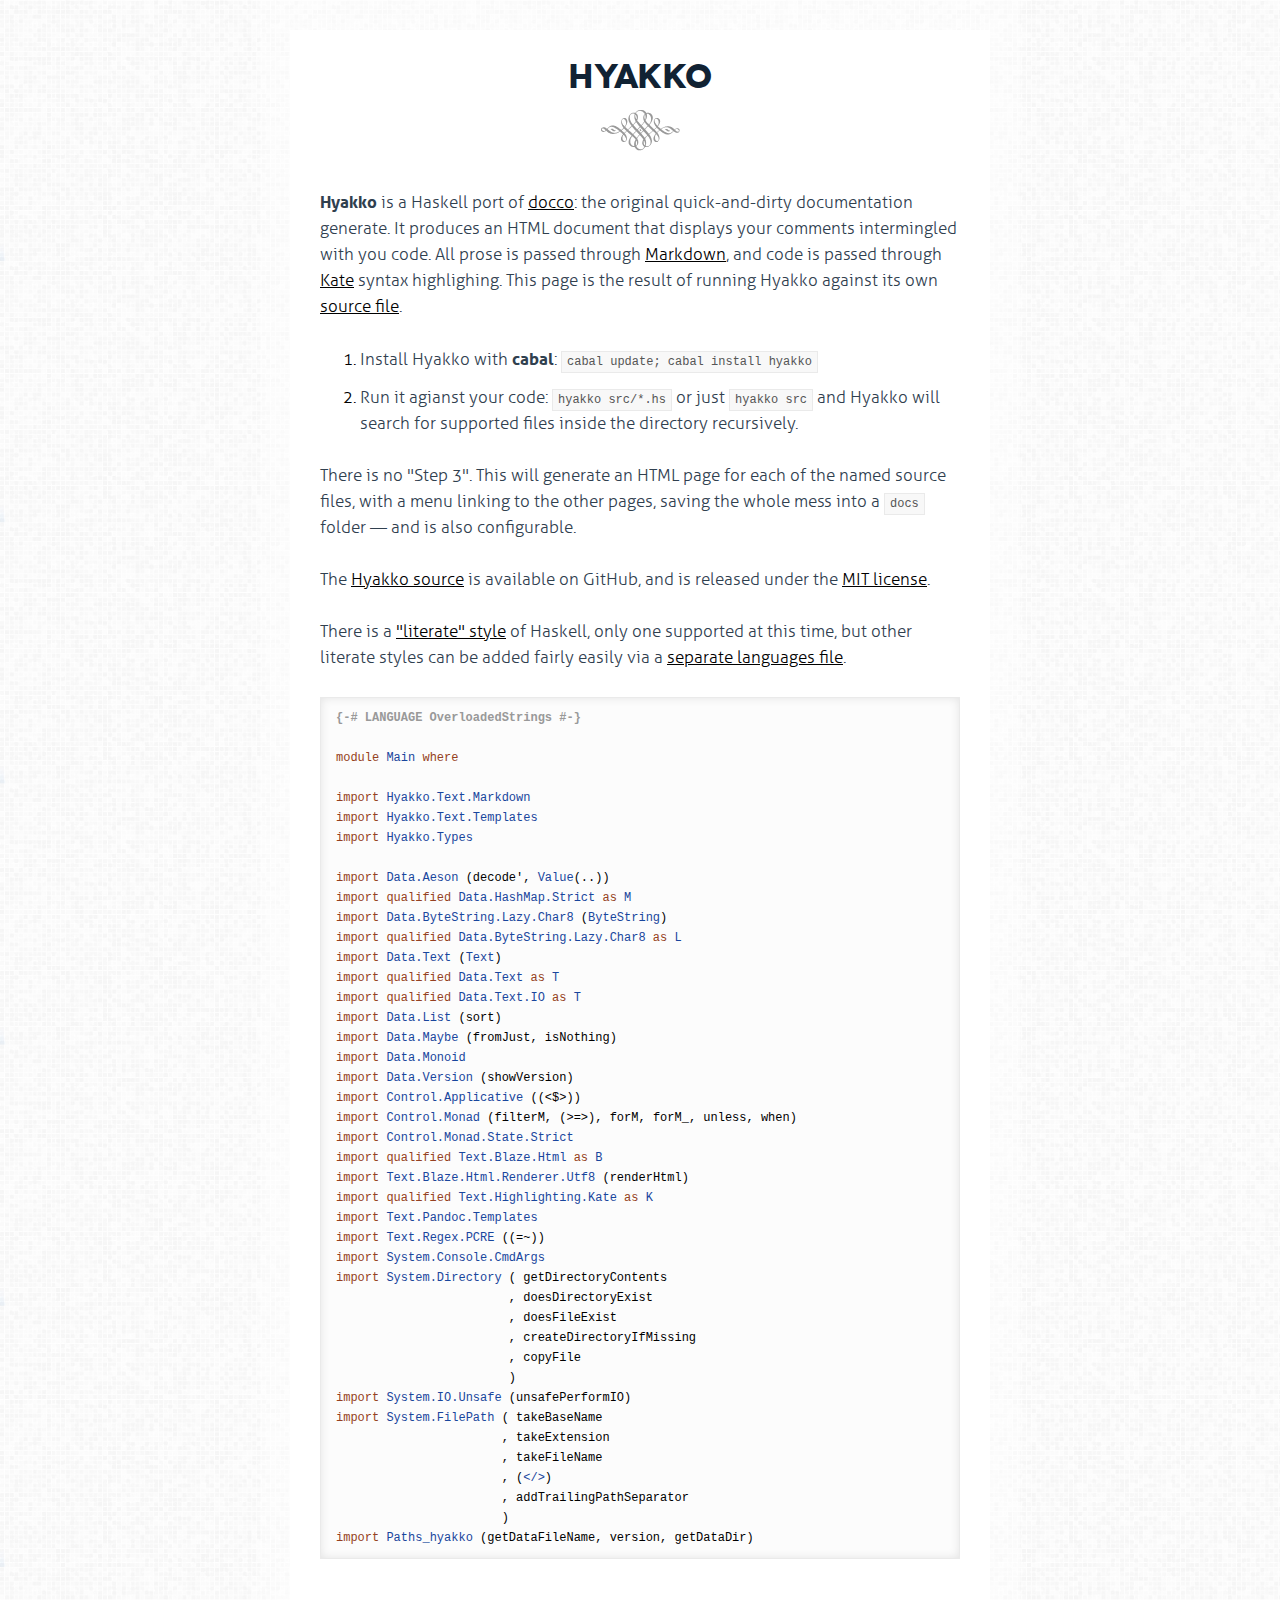
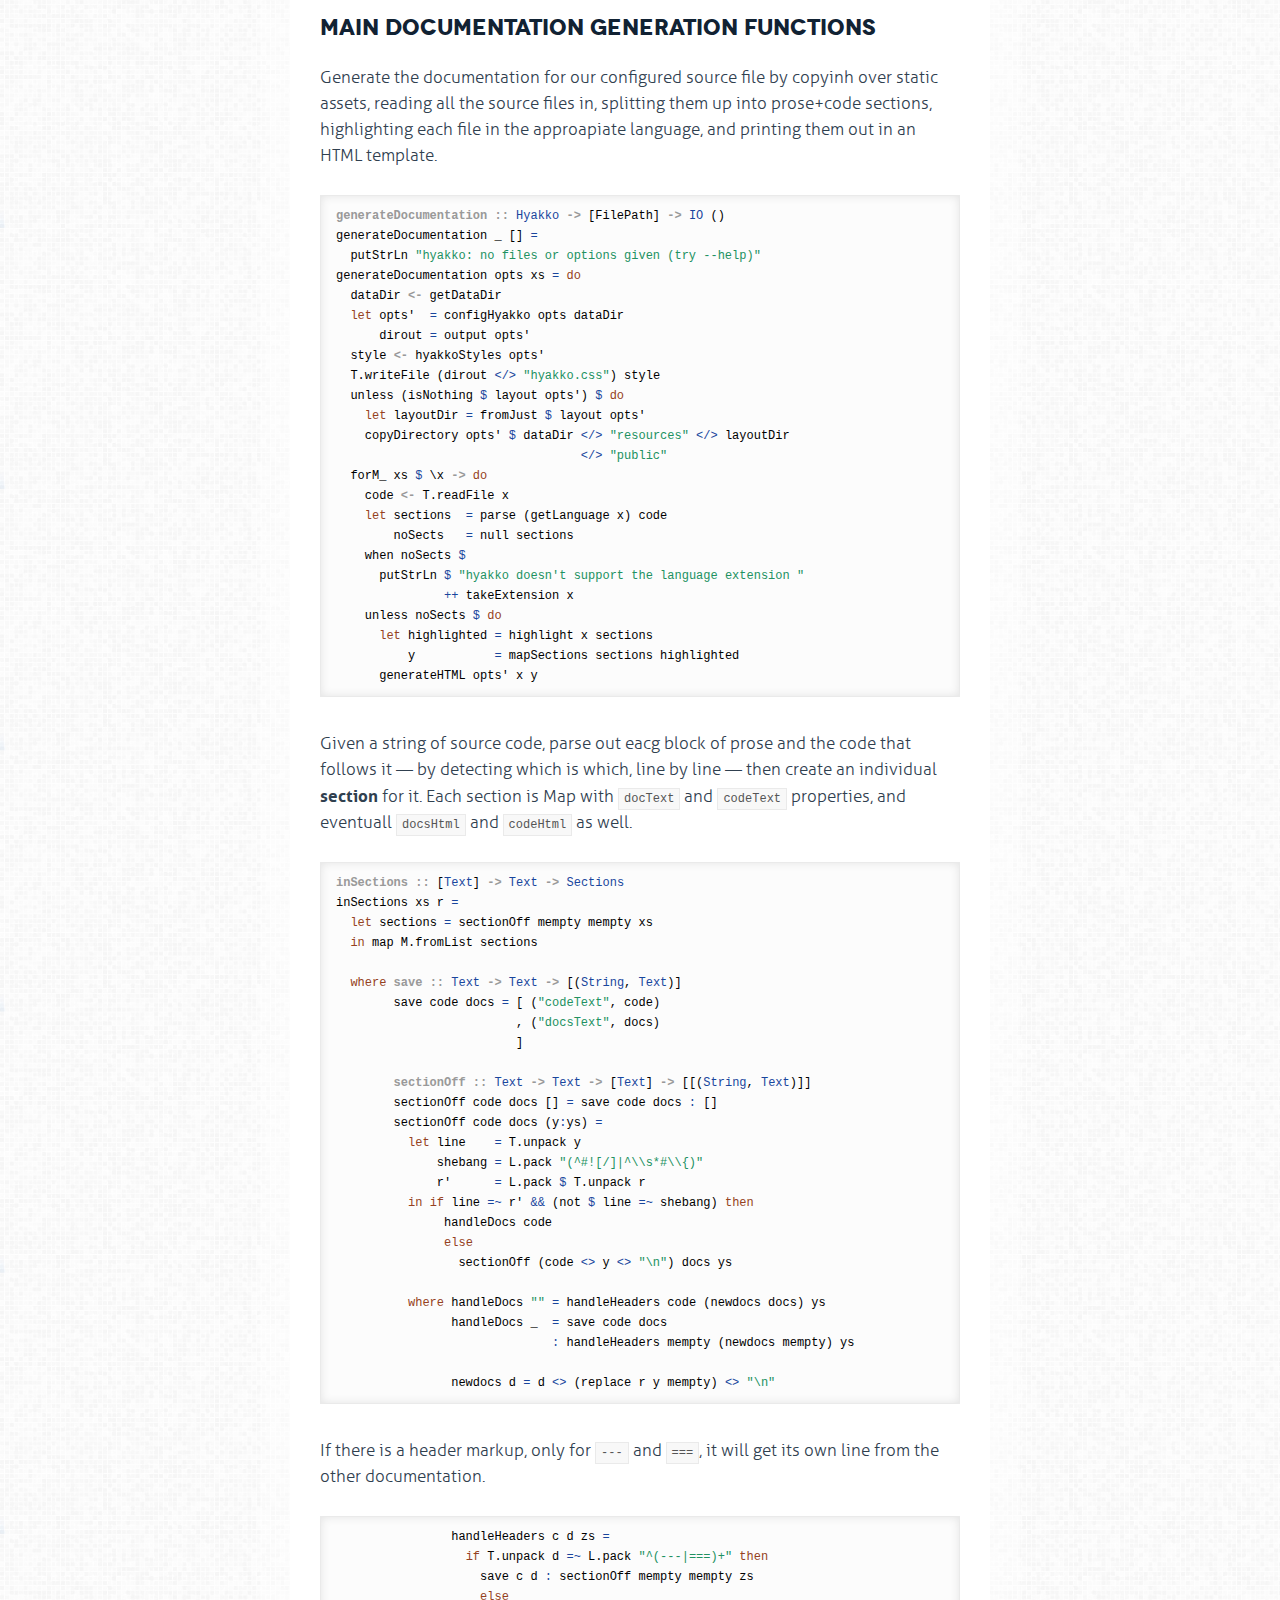
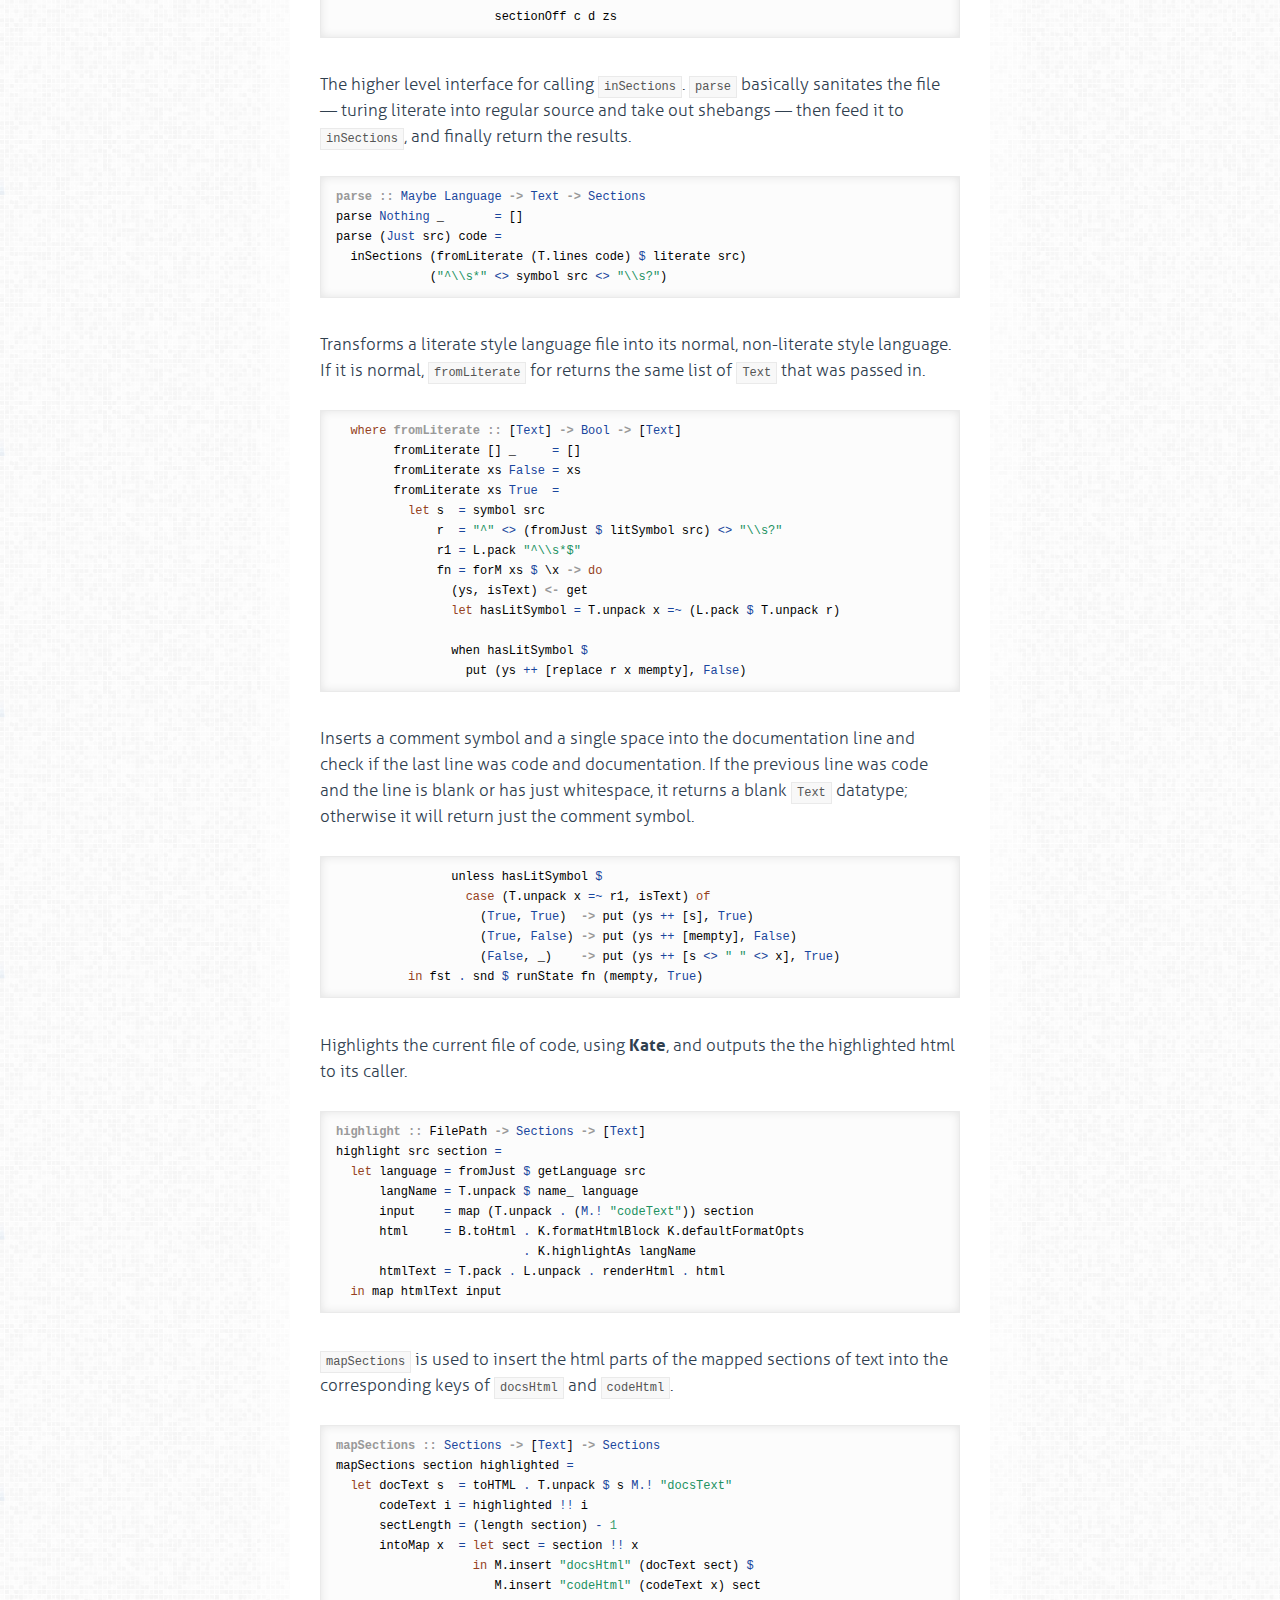
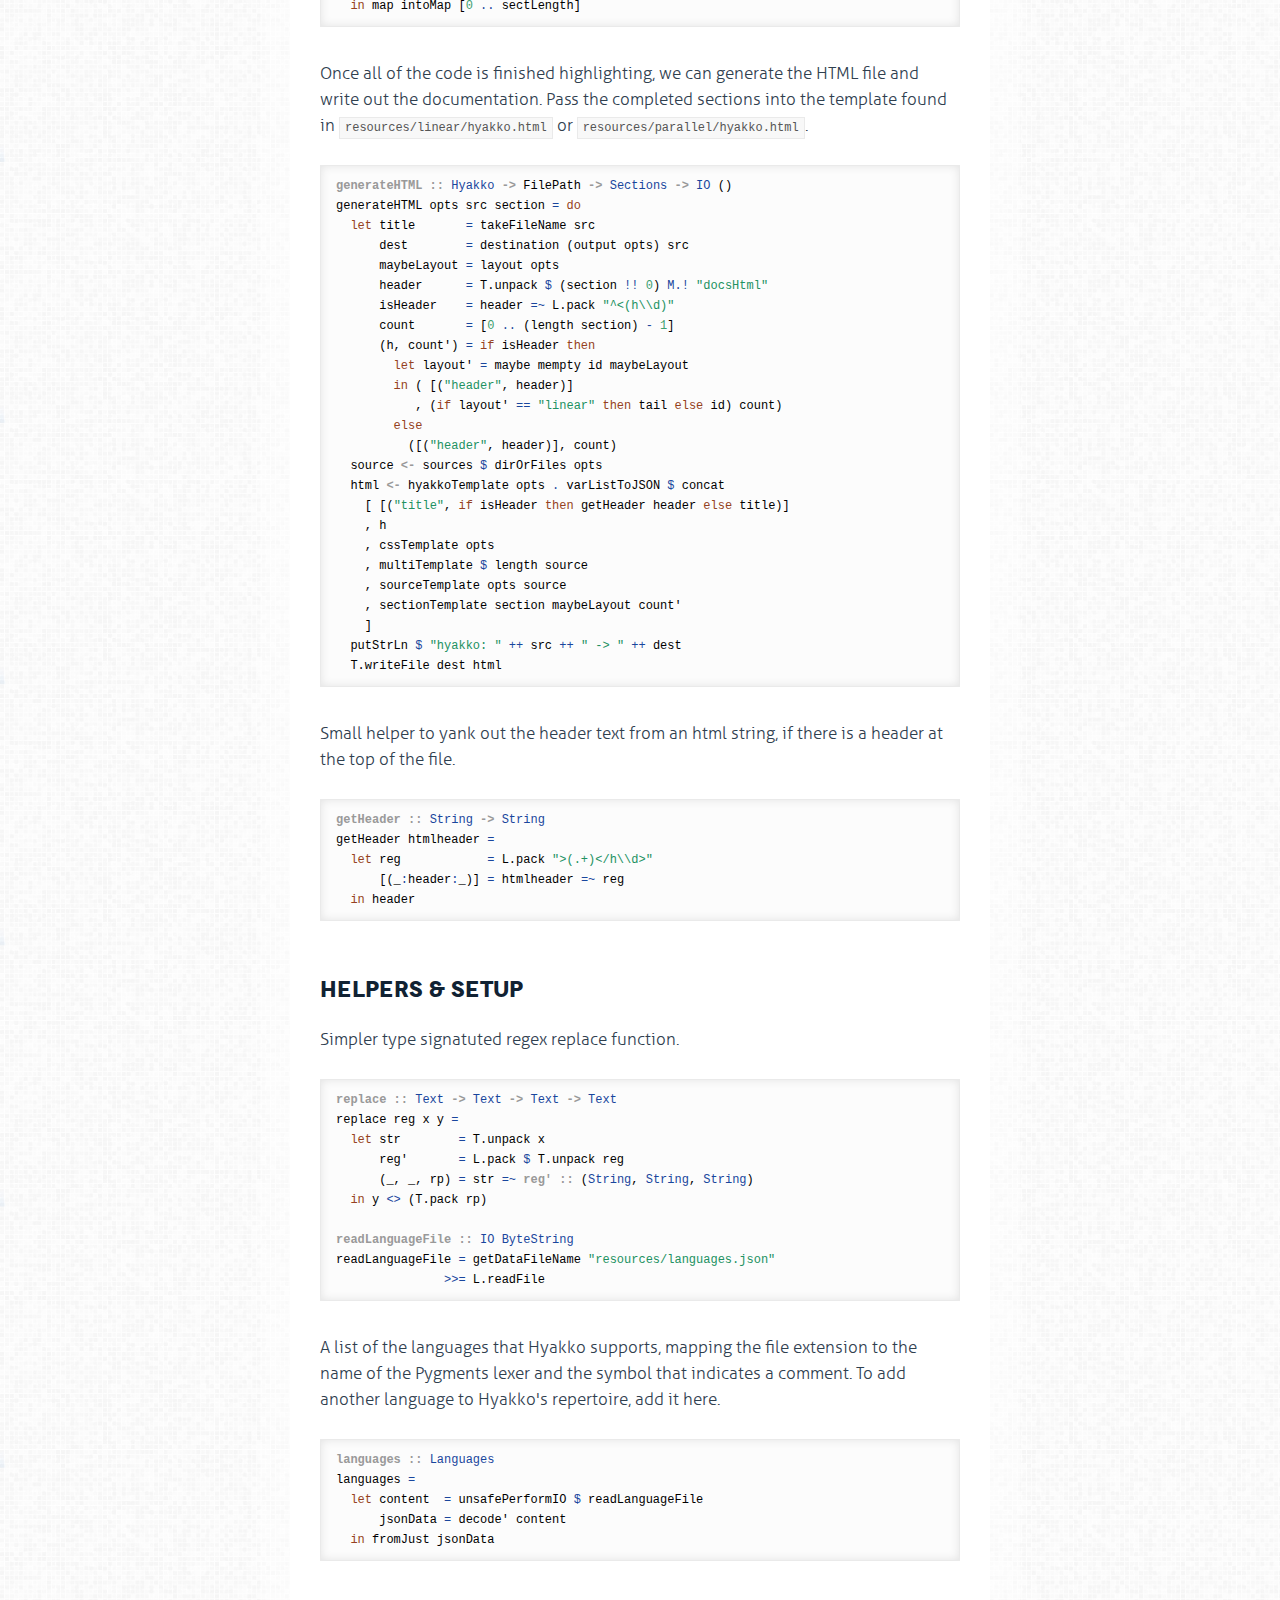
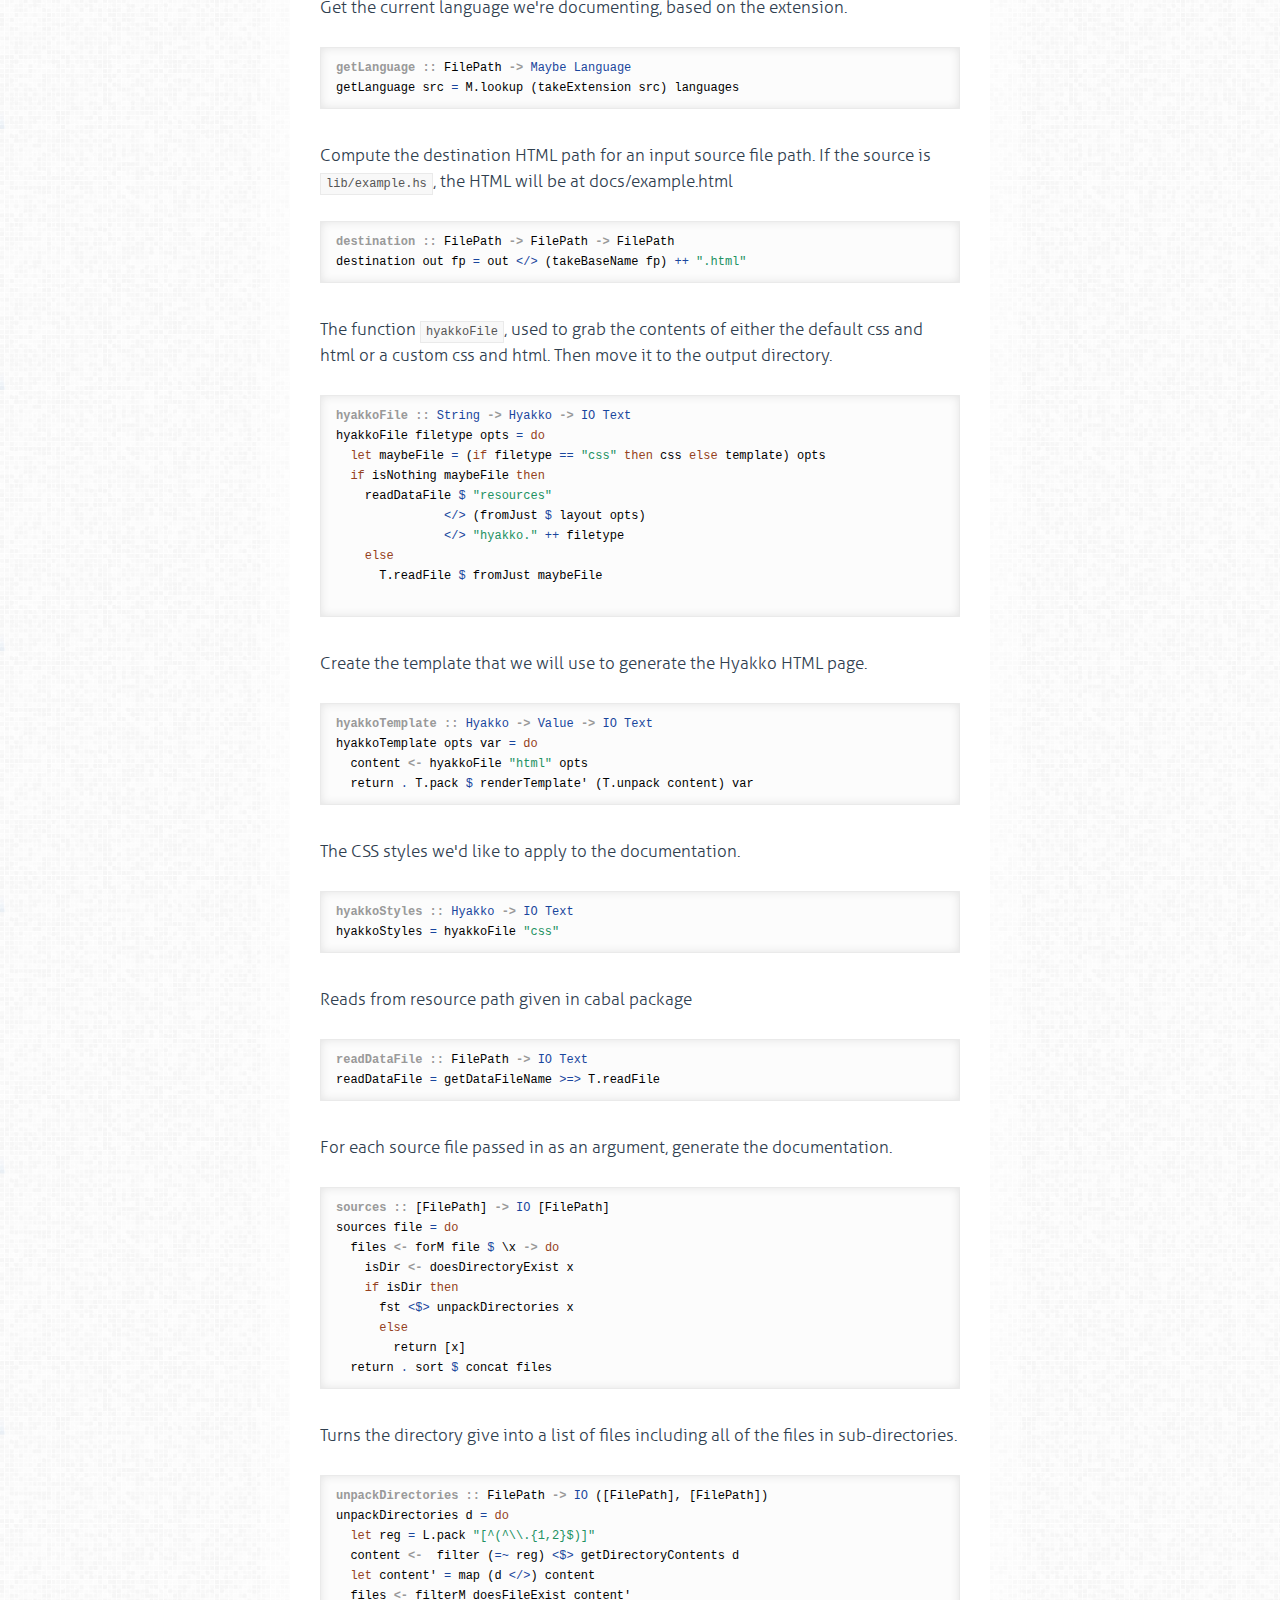
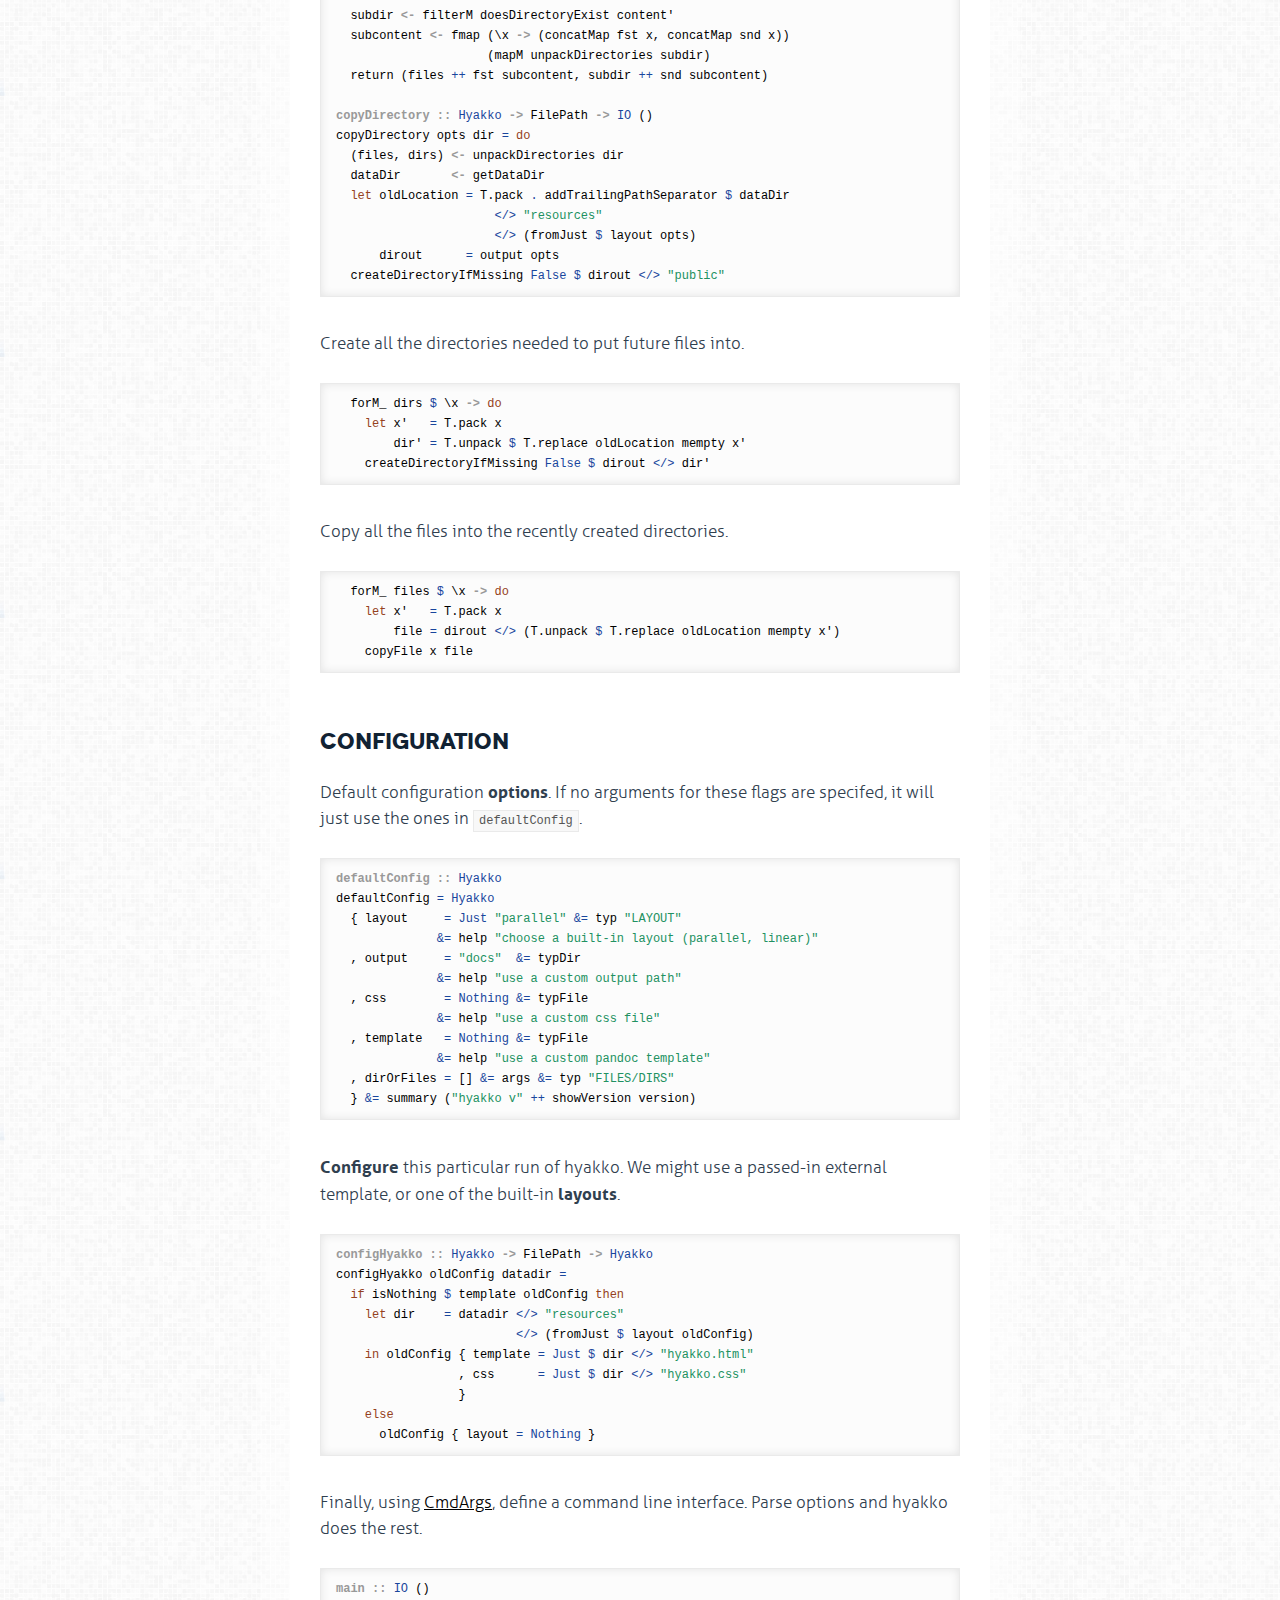
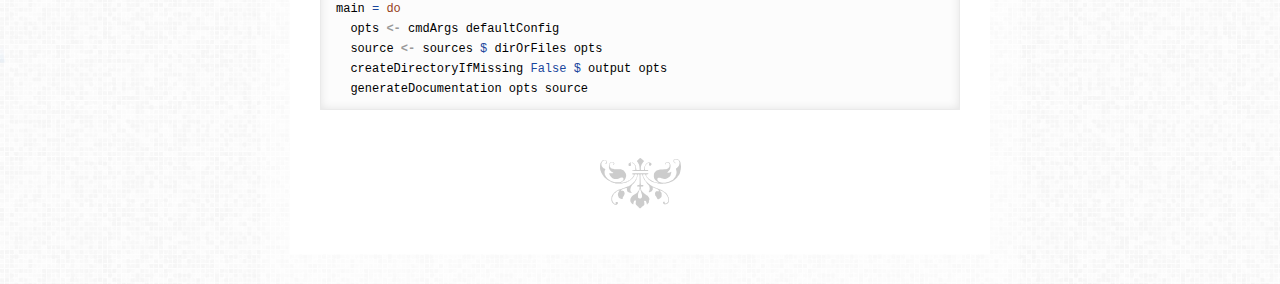
==== commit 7521224b: "Update Hyakko docs" ====
--- a/index.html
+++ b/index.html
@@ -131,10 +131,10 @@
   inSections (fromLiterate (T.lines code) <span class="fu">$</span> literate src)
              (<span class="st">&quot;^\\s*&quot;</span> <span class="fu">&lt;&gt;</span> symbol src <span class="fu">&lt;&gt;</span> <span class="st">&quot;\\s?&quot;</span>)
 </code></pre></div>
-<p>Transforms a literate style language file into its normal, non-literate style language. If it is normal, <code>fromLiterate</code> for returns the same list of <code>Text</code> that was passed in.</p><div class="sourceCode"><pre class="sourceCode"><code class="sourceCode">  <span class="kw">where</span><span class="ot"> fromLiterate ::</span> [<span class="dt">Text</span>] <span class="ot">-&gt;</span> <span class="dt">Maybe</span> <span class="dt">Bool</span> <span class="ot">-&gt;</span> [<span class="dt">Text</span>]
-        fromLiterate [] _       <span class="fu">=</span> []
-        fromLiterate xs <span class="dt">Nothing</span> <span class="fu">=</span> xs
-        fromLiterate xs _       <span class="fu">=</span>
+<p>Transforms a literate style language file into its normal, non-literate style language. If it is normal, <code>fromLiterate</code> for returns the same list of <code>Text</code> that was passed in.</p><div class="sourceCode"><pre class="sourceCode"><code class="sourceCode">  <span class="kw">where</span><span class="ot"> fromLiterate ::</span> [<span class="dt">Text</span>] <span class="ot">-&gt;</span> <span class="dt">Bool</span> <span class="ot">-&gt;</span> [<span class="dt">Text</span>]
+        fromLiterate [] _     <span class="fu">=</span> []
+        fromLiterate xs <span class="dt">False</span> <span class="fu">=</span> xs
+        fromLiterate xs <span class="dt">True</span>  <span class="fu">=</span>
           <span class="kw">let</span> s  <span class="fu">=</span> symbol src
               r  <span class="fu">=</span> <span class="st">&quot;^&quot;</span> <span class="fu">&lt;&gt;</span> (fromJust <span class="fu">$</span> litSymbol src) <span class="fu">&lt;&gt;</span> <span class="st">&quot;\\s?&quot;</span>
               r1 <span class="fu">=</span> L.pack <span class="st">&quot;^\\s*$&quot;</span>
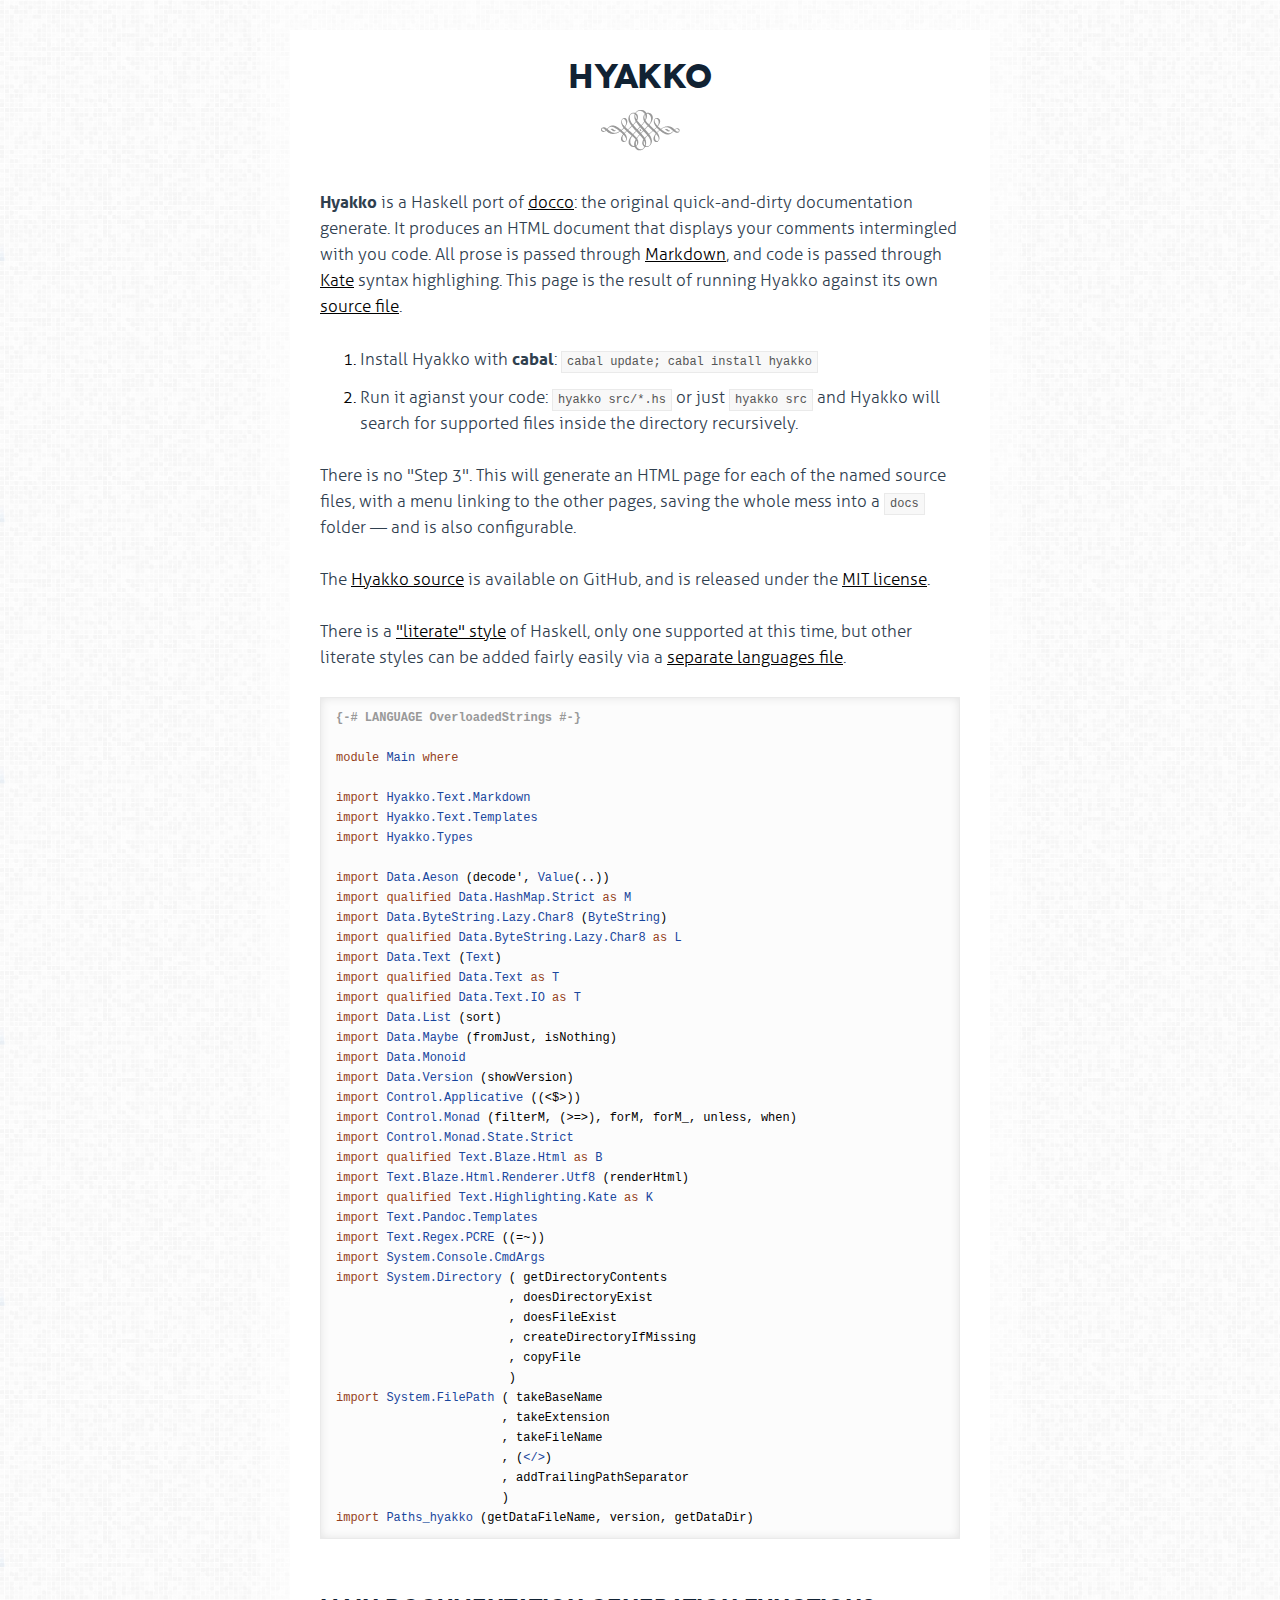
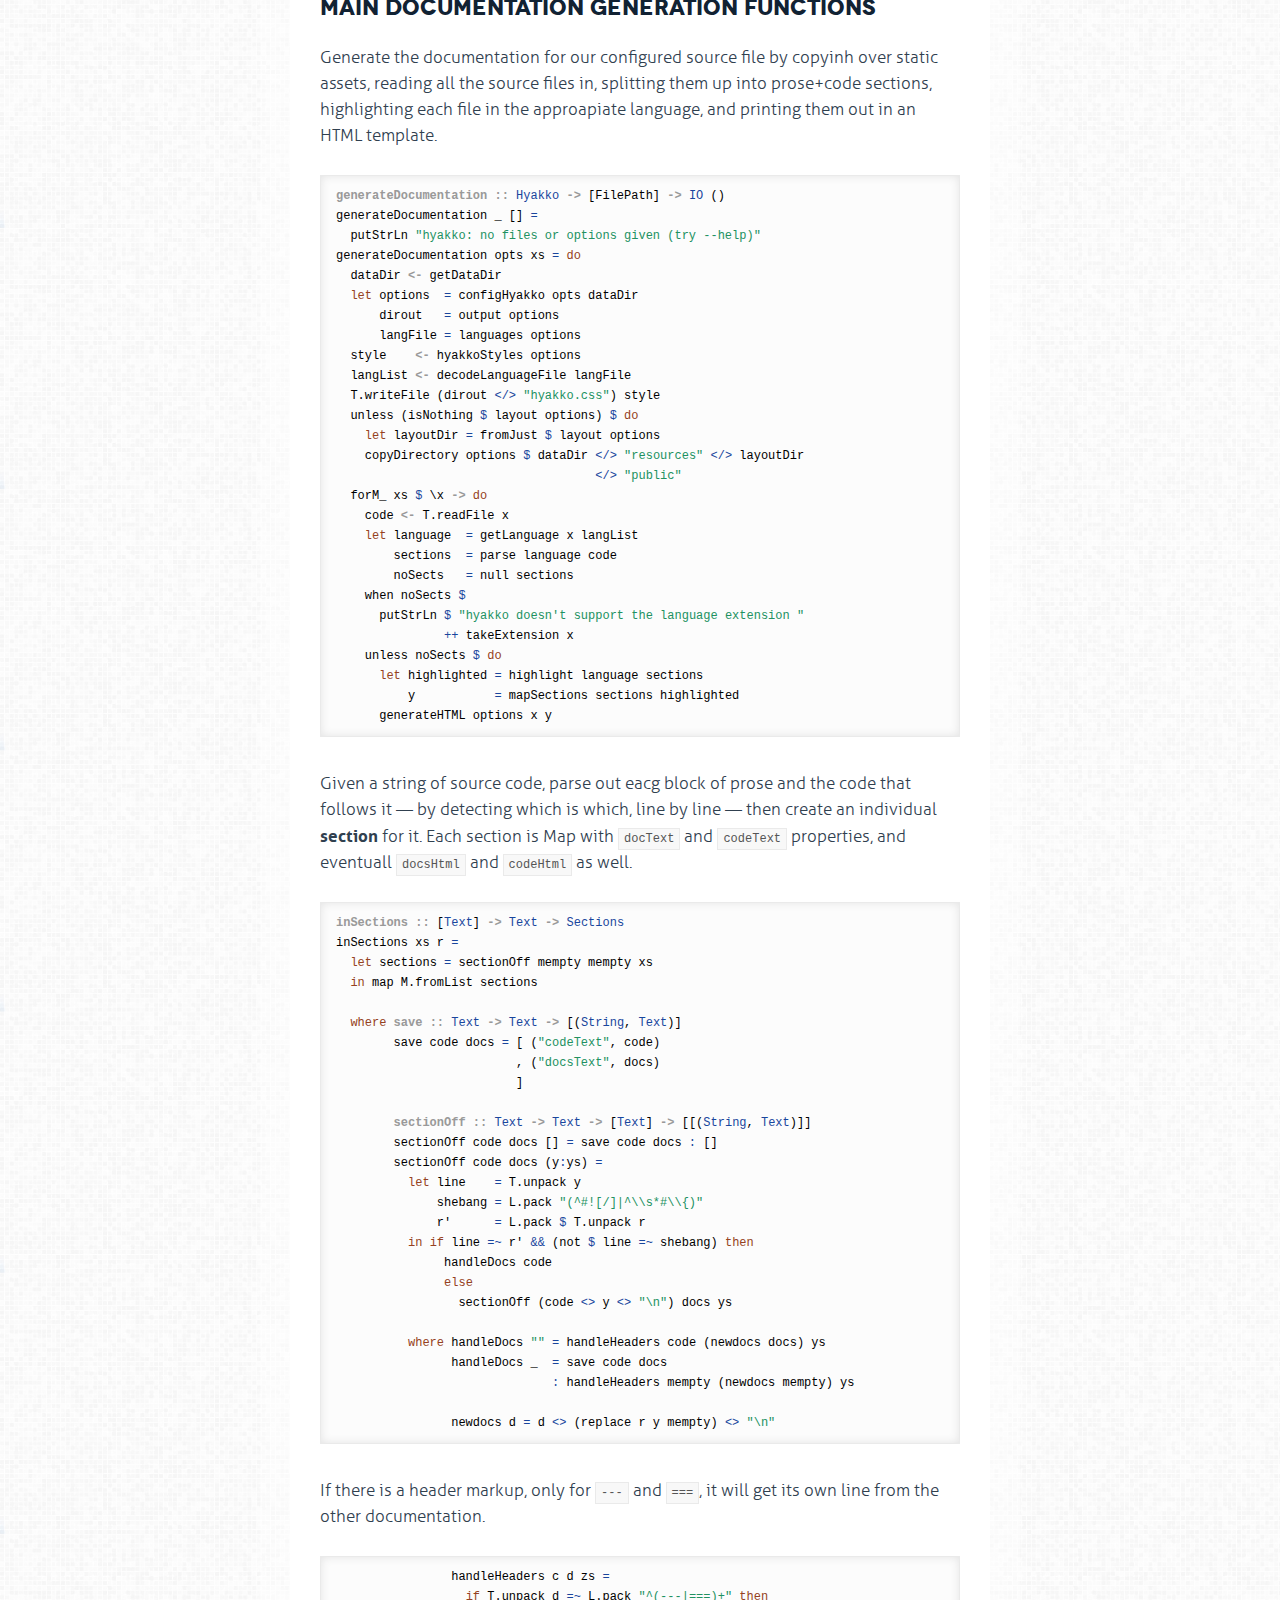
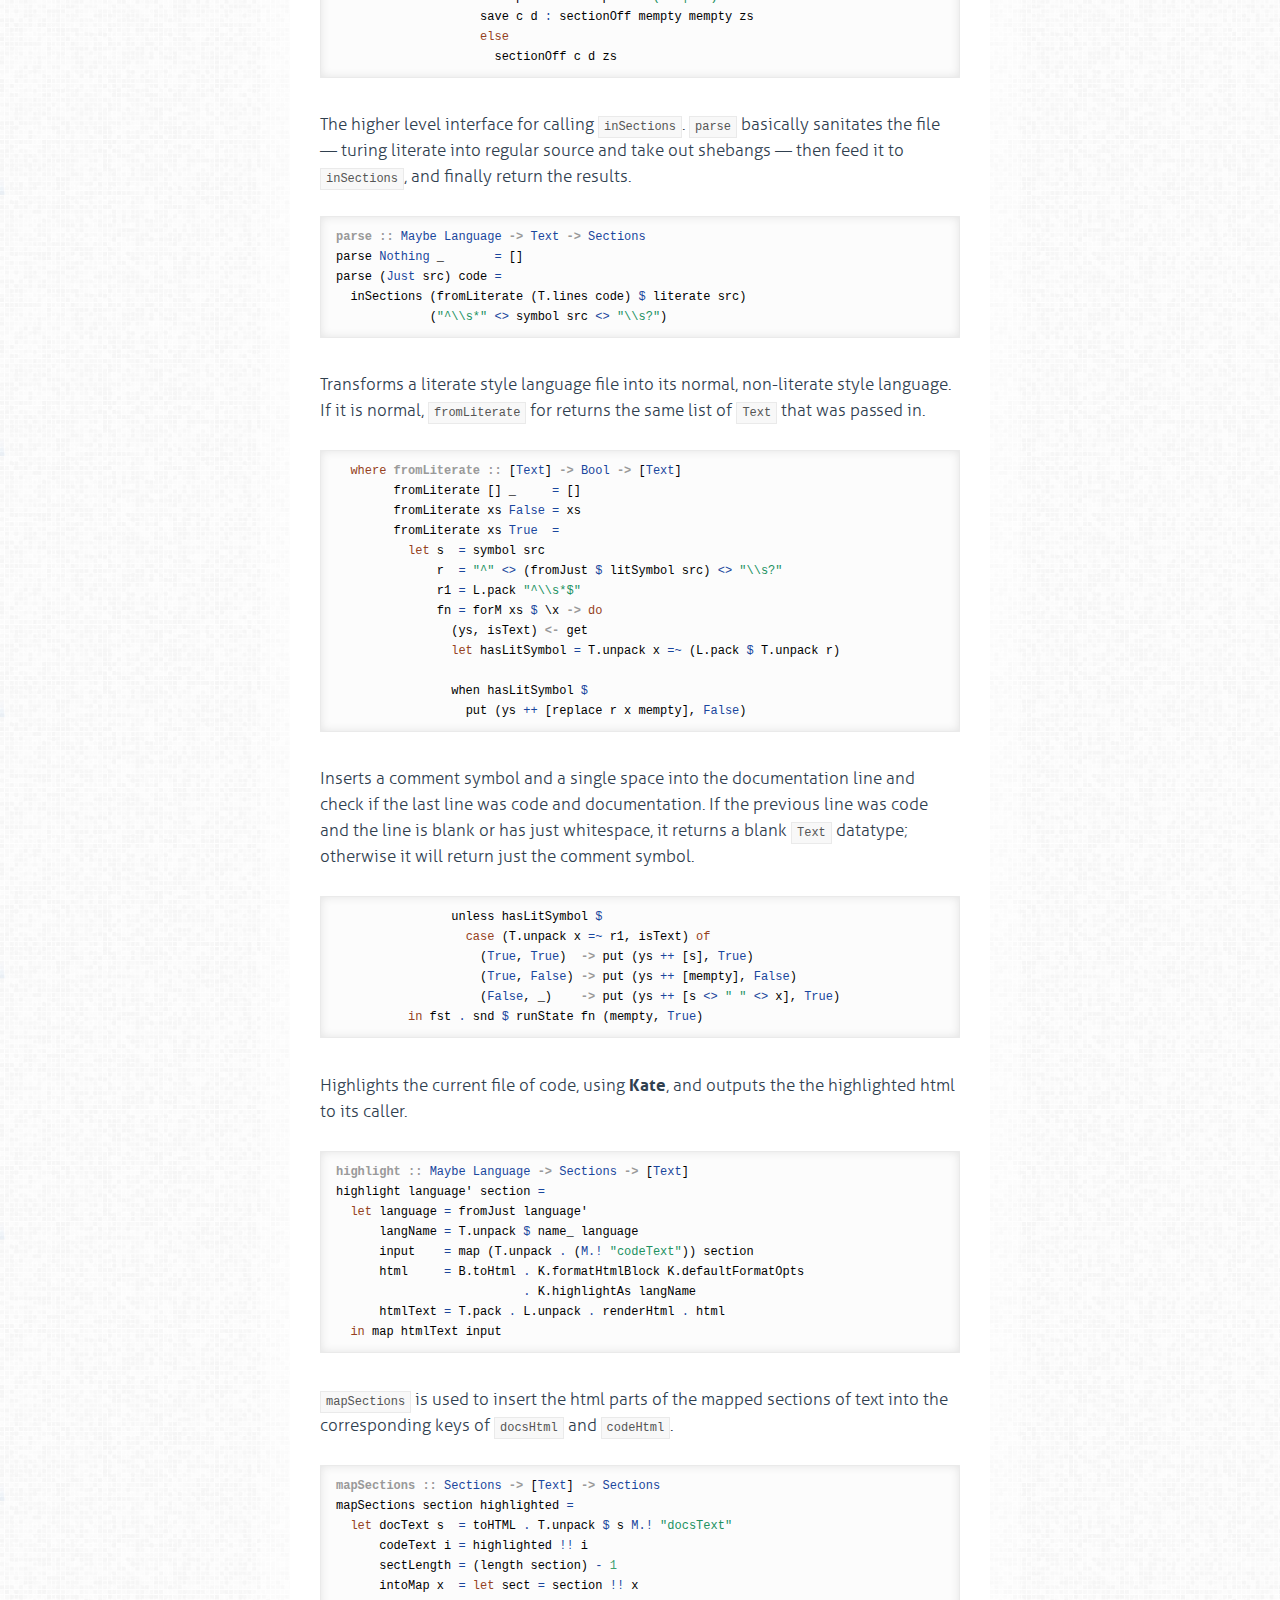
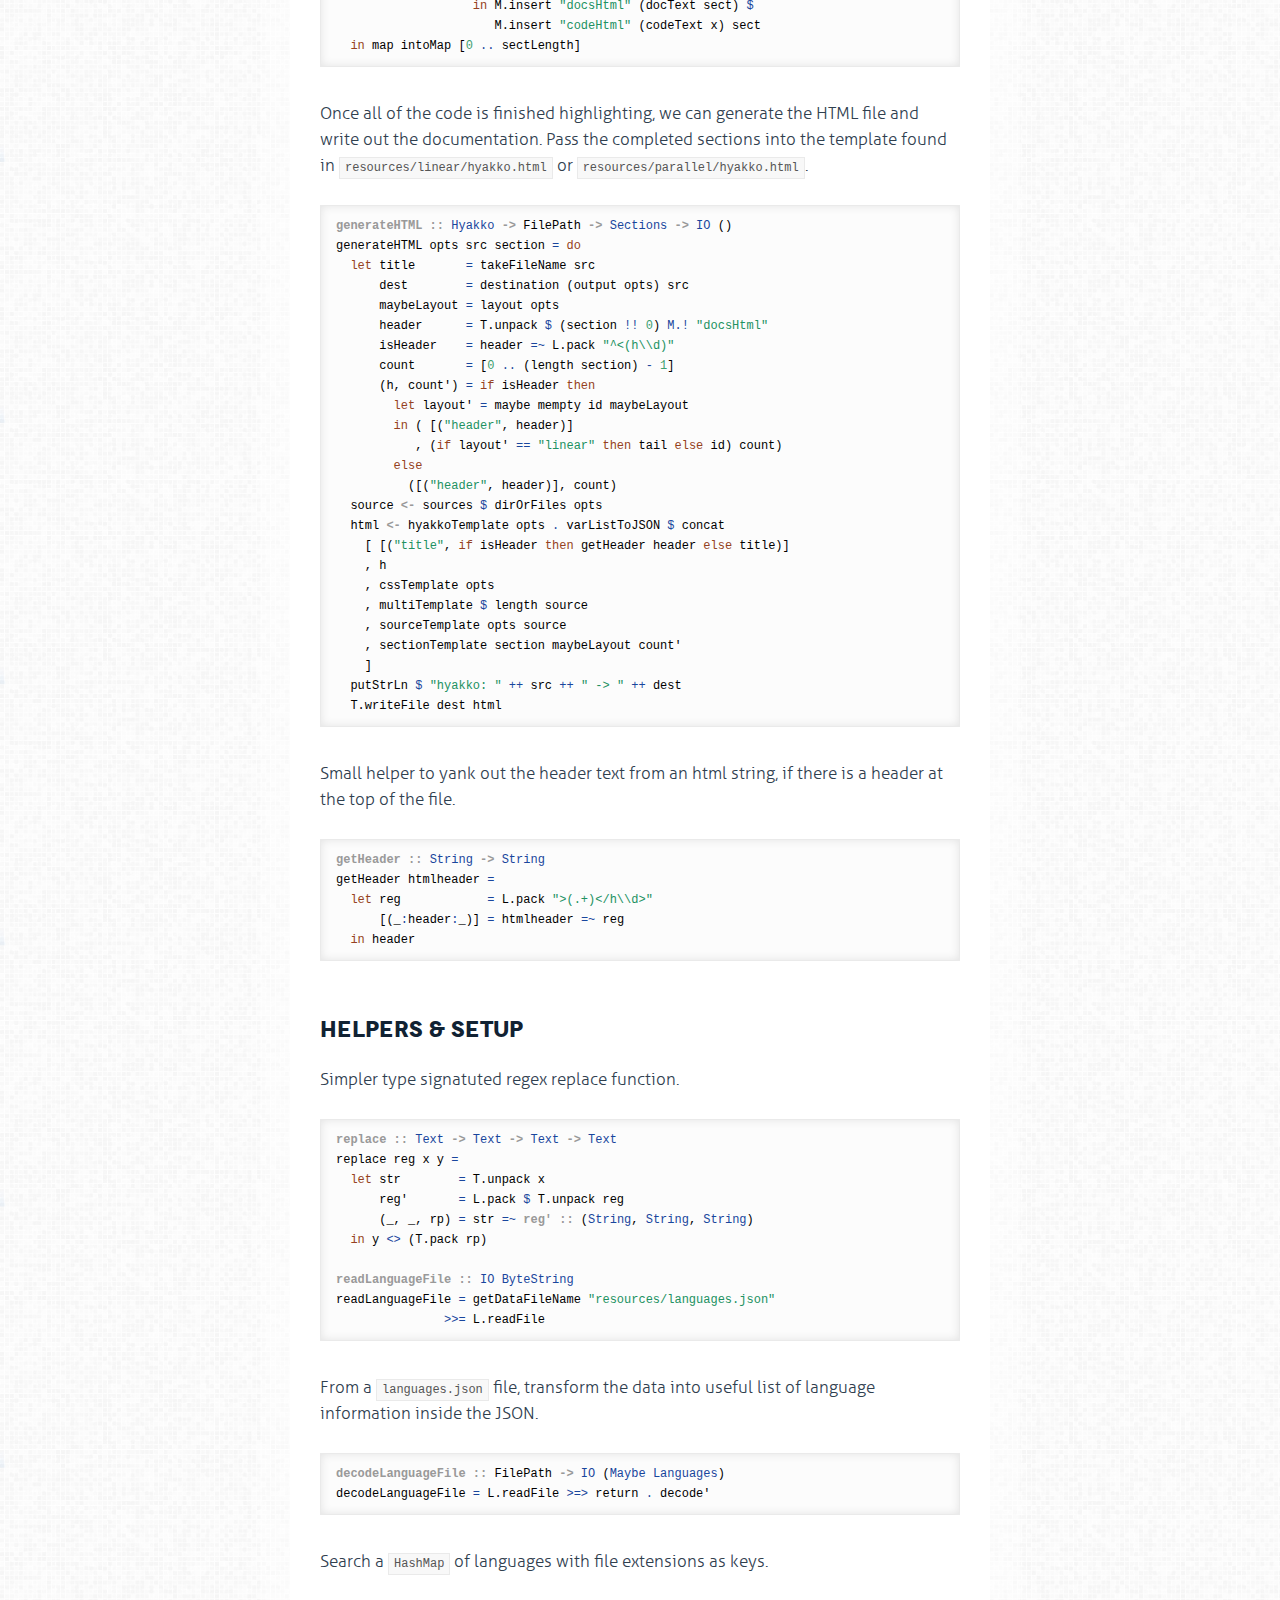
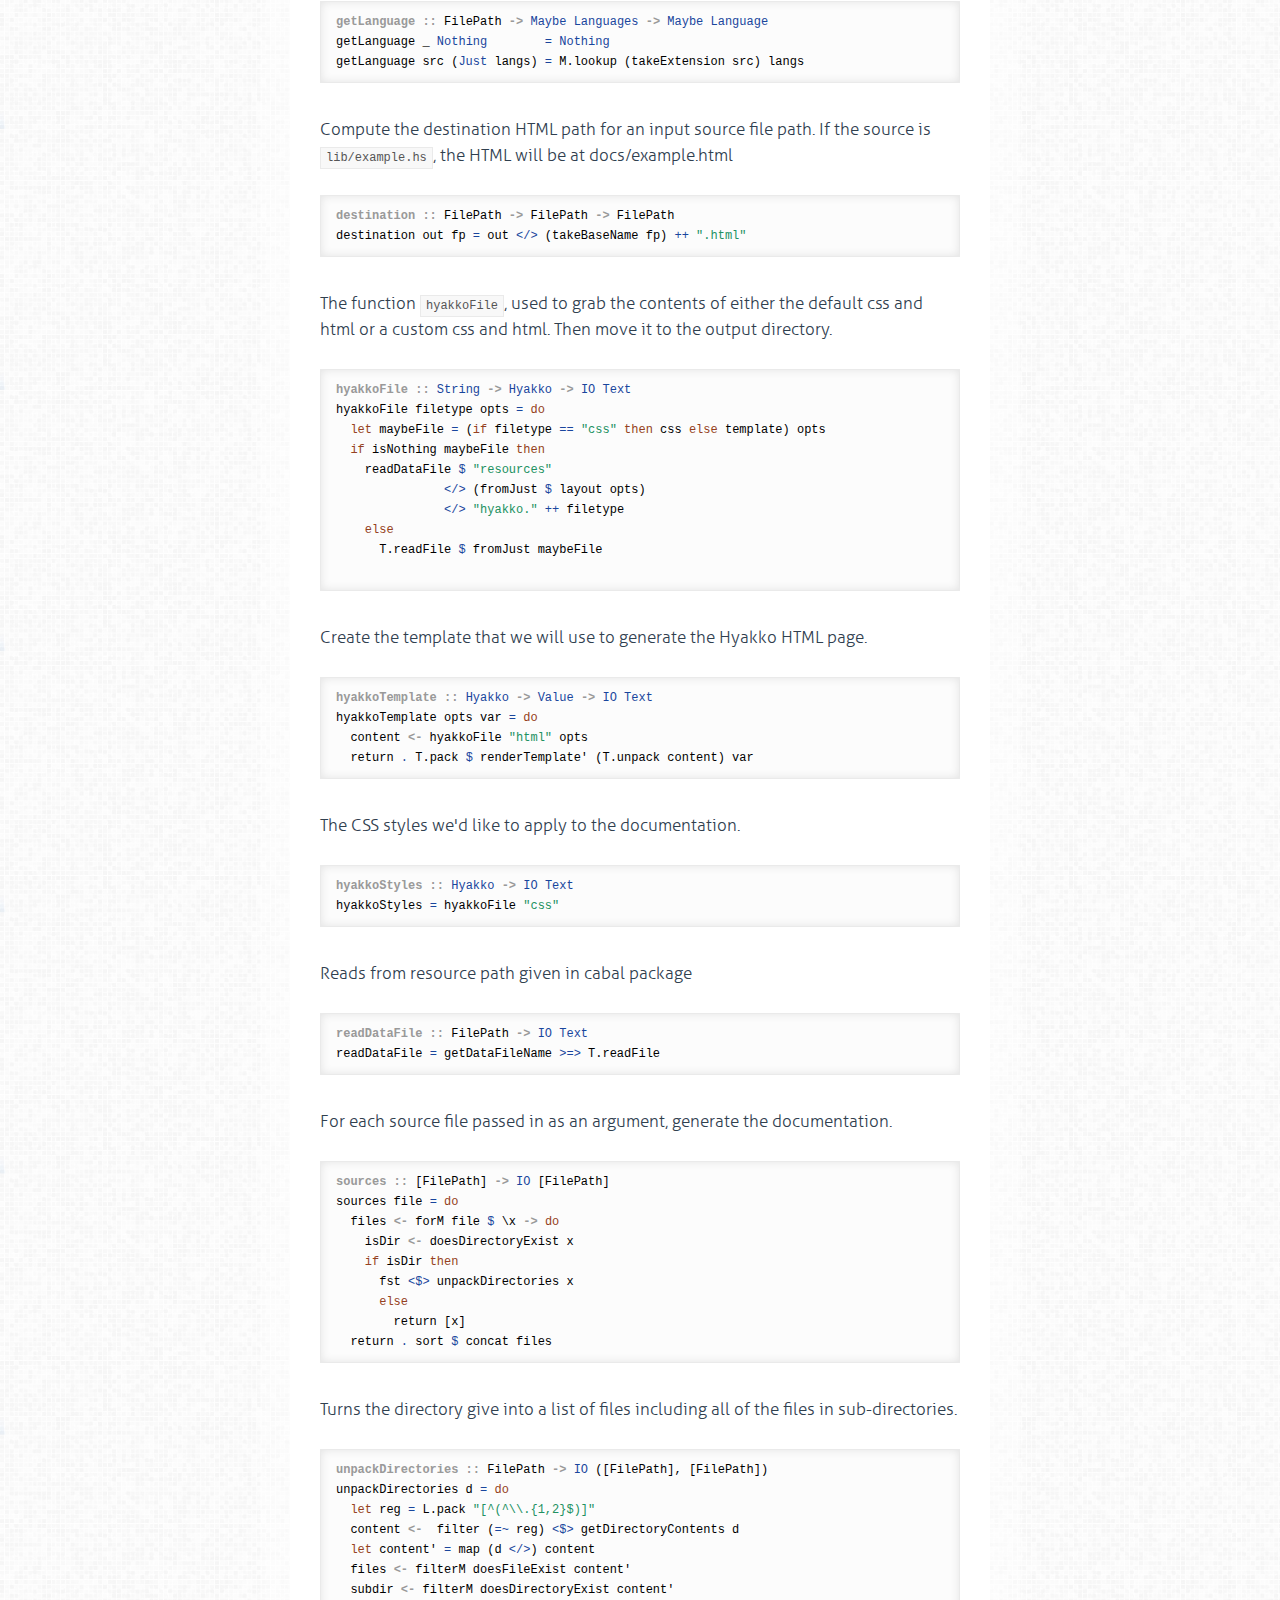
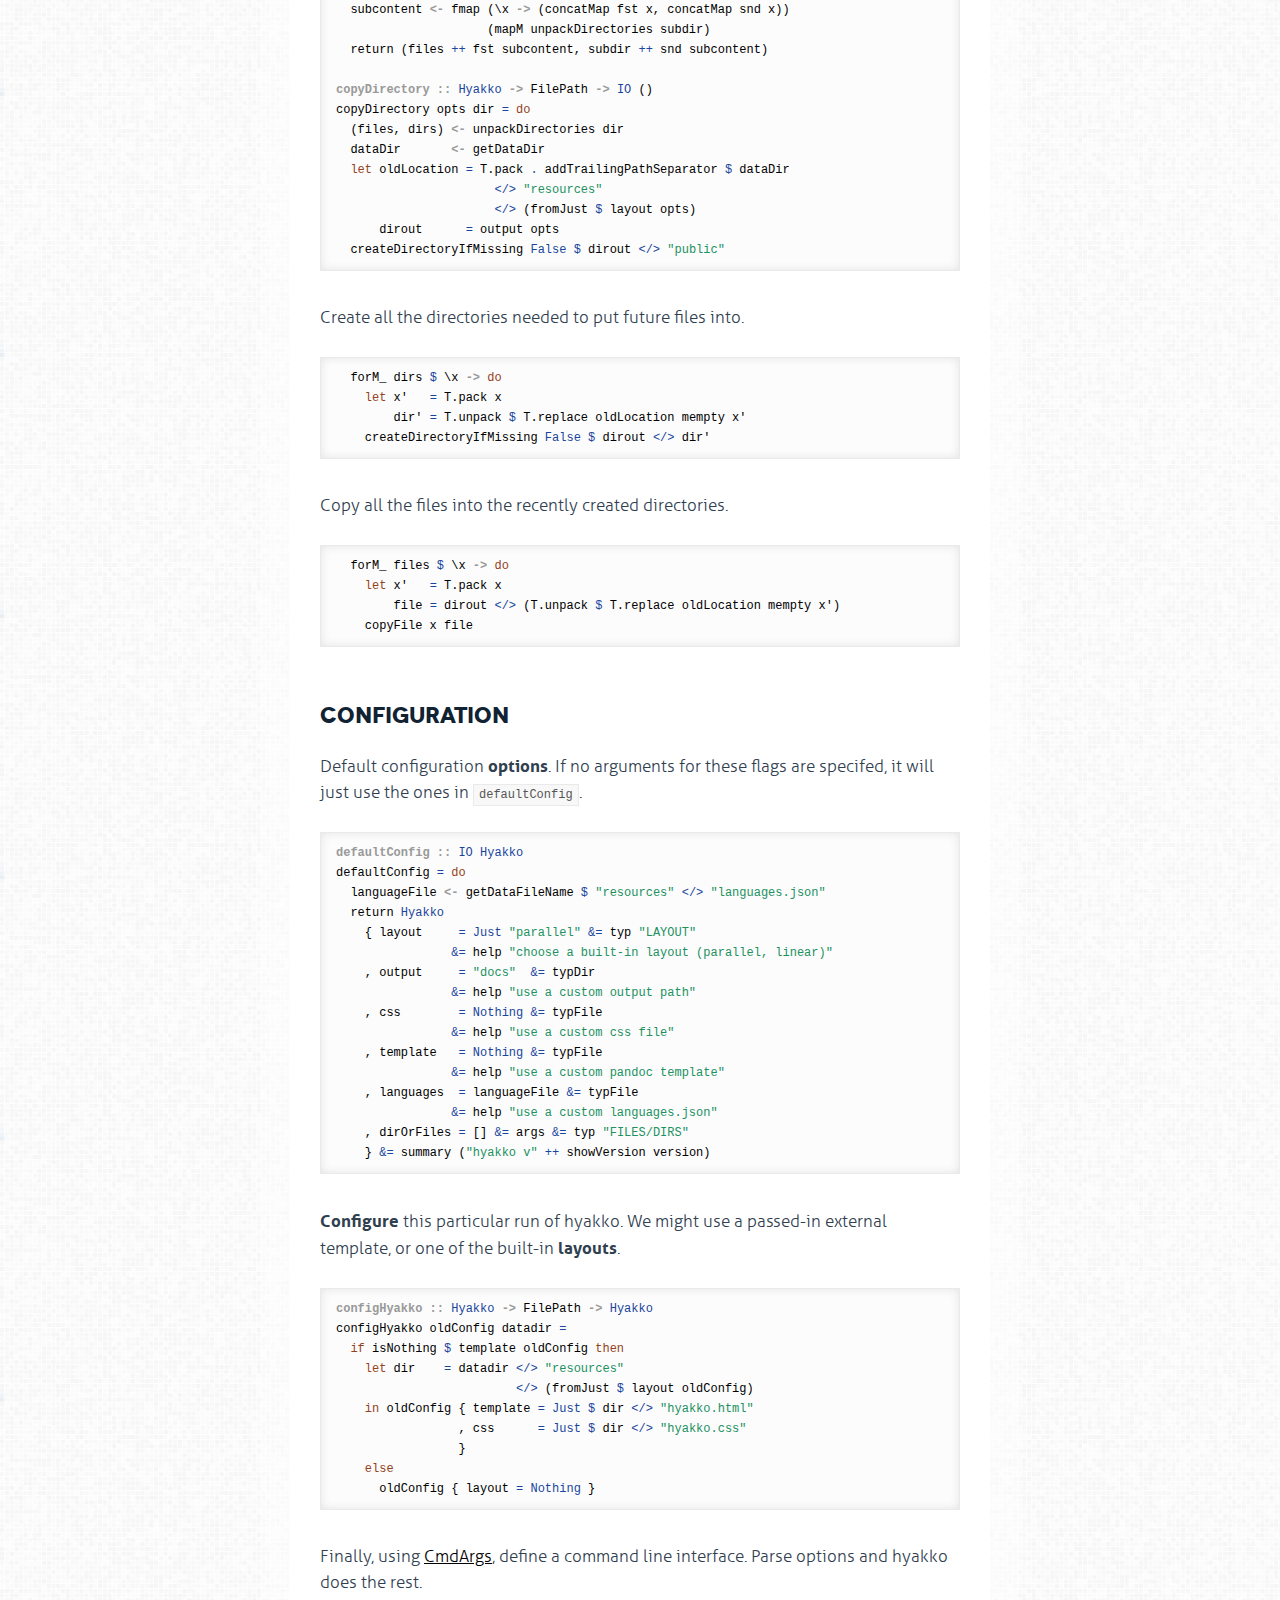
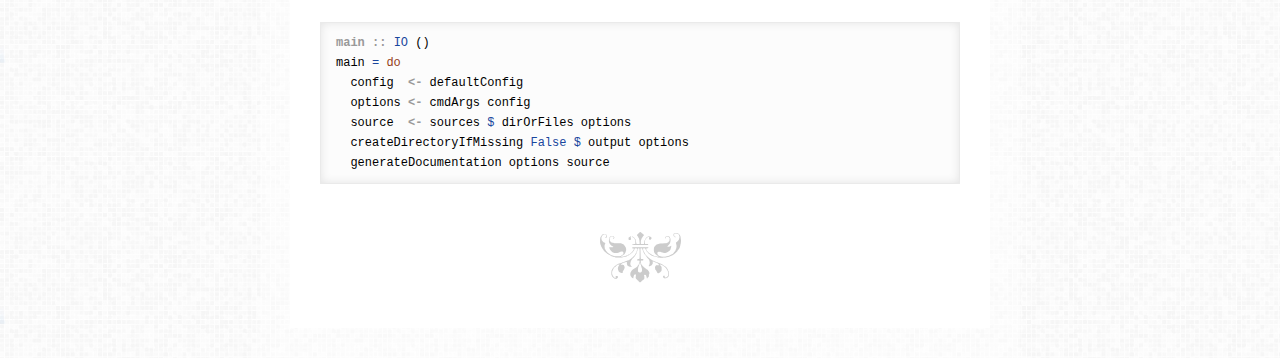
==== commit 6f1a408b: "Update Hyakko docs" ====
--- a/index.html
+++ b/index.html
@@ -57,7 +57,6 @@
                         , createDirectoryIfMissing
                         , copyFile
                         )
-<span class="kw">import </span><span class="dt">System.IO.Unsafe</span> (unsafePerformIO)
 <span class="kw">import </span><span class="dt">System.FilePath</span> ( takeBaseName
                        , takeExtension
                        , takeFileName
@@ -72,25 +71,28 @@
   putStrLn <span class="st">&quot;hyakko: no files or options given (try --help)&quot;</span>
 generateDocumentation opts xs <span class="fu">=</span> <span class="kw">do</span>
   dataDir <span class="ot">&lt;-</span> getDataDir
-  <span class="kw">let</span> opts&#39;  <span class="fu">=</span> configHyakko opts dataDir
-      dirout <span class="fu">=</span> output opts&#39;
-  style <span class="ot">&lt;-</span> hyakkoStyles opts&#39;
+  <span class="kw">let</span> options  <span class="fu">=</span> configHyakko opts dataDir
+      dirout   <span class="fu">=</span> output options
+      langFile <span class="fu">=</span> languages options
+  style    <span class="ot">&lt;-</span> hyakkoStyles options
+  langList <span class="ot">&lt;-</span> decodeLanguageFile langFile
   T.writeFile (dirout <span class="fu">&lt;/&gt;</span> <span class="st">&quot;hyakko.css&quot;</span>) style
-  unless (isNothing <span class="fu">$</span> layout opts&#39;) <span class="fu">$</span> <span class="kw">do</span>
-    <span class="kw">let</span> layoutDir <span class="fu">=</span> fromJust <span class="fu">$</span> layout opts&#39;
-    copyDirectory opts&#39; <span class="fu">$</span> dataDir <span class="fu">&lt;/&gt;</span> <span class="st">&quot;resources&quot;</span> <span class="fu">&lt;/&gt;</span> layoutDir
-                                  <span class="fu">&lt;/&gt;</span> <span class="st">&quot;public&quot;</span>
+  unless (isNothing <span class="fu">$</span> layout options) <span class="fu">$</span> <span class="kw">do</span>
+    <span class="kw">let</span> layoutDir <span class="fu">=</span> fromJust <span class="fu">$</span> layout options
+    copyDirectory options <span class="fu">$</span> dataDir <span class="fu">&lt;/&gt;</span> <span class="st">&quot;resources&quot;</span> <span class="fu">&lt;/&gt;</span> layoutDir
+                                    <span class="fu">&lt;/&gt;</span> <span class="st">&quot;public&quot;</span>
   forM_ xs <span class="fu">$</span> \x <span class="ot">-&gt;</span> <span class="kw">do</span>
     code <span class="ot">&lt;-</span> T.readFile x
-    <span class="kw">let</span> sections  <span class="fu">=</span> parse (getLanguage x) code
+    <span class="kw">let</span> language  <span class="fu">=</span> getLanguage x langList
+        sections  <span class="fu">=</span> parse language code
         noSects   <span class="fu">=</span> null sections
     when noSects <span class="fu">$</span>
       putStrLn <span class="fu">$</span> <span class="st">&quot;hyakko doesn&#39;t support the language extension &quot;</span>
                <span class="fu">++</span> takeExtension x
     unless noSects <span class="fu">$</span> <span class="kw">do</span>
-      <span class="kw">let</span> highlighted <span class="fu">=</span> highlight x sections
+      <span class="kw">let</span> highlighted <span class="fu">=</span> highlight language sections
           y           <span class="fu">=</span> mapSections sections highlighted
-      generateHTML opts&#39; x y
+      generateHTML options x y
 </code></pre></div>
 <p>Given a string of source code, parse out eacg block of prose and the code that follows it — by detecting which is which, line by line — then create an individual <strong>section</strong> for it. Each section is Map with <code>docText</code> and <code>codeText</code> properties, and eventuall <code>docsHtml</code> and <code>codeHtml</code> as well.</p><div class="sourceCode"><pre class="sourceCode"><code class="sourceCode"><span class="ot">inSections ::</span> [<span class="dt">Text</span>] <span class="ot">-&gt;</span> <span class="dt">Text</span> <span class="ot">-&gt;</span> <span class="dt">Sections</span>
 inSections xs r <span class="fu">=</span>
@@ -152,9 +154,9 @@
                     (<span class="dt">False</span>, _)    <span class="ot">-&gt;</span> put (ys <span class="fu">++</span> [s <span class="fu">&lt;&gt;</span> <span class="st">&quot; &quot;</span> <span class="fu">&lt;&gt;</span> x], <span class="dt">True</span>)
           <span class="kw">in</span> fst <span class="fu">.</span> snd <span class="fu">$</span> runState fn (mempty, <span class="dt">True</span>)
 </code></pre></div>
-<p>Highlights the current file of code, using <strong>Kate</strong>, and outputs the the highlighted html to its caller.</p><div class="sourceCode"><pre class="sourceCode"><code class="sourceCode"><span class="ot">highlight ::</span> FilePath <span class="ot">-&gt;</span> <span class="dt">Sections</span> <span class="ot">-&gt;</span> [<span class="dt">Text</span>]
-highlight src section <span class="fu">=</span>
-  <span class="kw">let</span> language <span class="fu">=</span> fromJust <span class="fu">$</span> getLanguage src
+<p>Highlights the current file of code, using <strong>Kate</strong>, and outputs the the highlighted html to its caller.</p><div class="sourceCode"><pre class="sourceCode"><code class="sourceCode"><span class="ot">highlight ::</span> <span class="dt">Maybe</span> <span class="dt">Language</span> <span class="ot">-&gt;</span> <span class="dt">Sections</span> <span class="ot">-&gt;</span> [<span class="dt">Text</span>]
+highlight language&#39; section <span class="fu">=</span>
+  <span class="kw">let</span> language <span class="fu">=</span> fromJust language&#39;
       langName <span class="fu">=</span> T.unpack <span class="fu">$</span> name_ language
       input    <span class="fu">=</span> map (T.unpack <span class="fu">.</span> (<span class="fu">M.!</span> <span class="st">&quot;codeText&quot;</span>)) section
       html     <span class="fu">=</span> B.toHtml <span class="fu">.</span> K.formatHtmlBlock K.defaultFormatOpts
@@ -216,14 +218,12 @@
 readLanguageFile <span class="fu">=</span> getDataFileName <span class="st">&quot;resources/languages.json&quot;</span>
                <span class="fu">&gt;&gt;=</span> L.readFile
 </code></pre></div>
-<p>A list of the languages that Hyakko supports, mapping the file extension to the name of the Pygments lexer and the symbol that indicates a comment. To add another language to Hyakko's repertoire, add it here.</p><div class="sourceCode"><pre class="sourceCode"><code class="sourceCode"><span class="ot">languages ::</span> <span class="dt">Languages</span>
-languages <span class="fu">=</span>
-  <span class="kw">let</span> content  <span class="fu">=</span> unsafePerformIO <span class="fu">$</span> readLanguageFile
-      jsonData <span class="fu">=</span> decode&#39; content
-  <span class="kw">in</span> fromJust jsonData
-</code></pre></div>
-<p>Get the current language we're documenting, based on the extension.</p><div class="sourceCode"><pre class="sourceCode"><code class="sourceCode"><span class="ot">getLanguage ::</span> FilePath <span class="ot">-&gt;</span> <span class="dt">Maybe</span> <span class="dt">Language</span>
-getLanguage src <span class="fu">=</span> M.lookup (takeExtension src) languages
+<p>From a <code>languages.json</code> file, transform the data into useful list of language information inside the JSON.</p><div class="sourceCode"><pre class="sourceCode"><code class="sourceCode"><span class="ot">decodeLanguageFile ::</span> FilePath <span class="ot">-&gt;</span> <span class="dt">IO</span> (<span class="dt">Maybe</span> <span class="dt">Languages</span>)
+decodeLanguageFile <span class="fu">=</span> L.readFile <span class="fu">&gt;=&gt;</span> return <span class="fu">.</span> decode&#39;
+</code></pre></div>
+<p>Search a <code>HashMap</code> of languages with file extensions as keys.</p><div class="sourceCode"><pre class="sourceCode"><code class="sourceCode"><span class="ot">getLanguage ::</span> FilePath <span class="ot">-&gt;</span> <span class="dt">Maybe</span> <span class="dt">Languages</span> <span class="ot">-&gt;</span> <span class="dt">Maybe</span> <span class="dt">Language</span>
+getLanguage _ <span class="dt">Nothing</span>        <span class="fu">=</span> <span class="dt">Nothing</span>
+getLanguage src (<span class="dt">Just</span> langs) <span class="fu">=</span> M.lookup (takeExtension src) langs
 </code></pre></div>
 <p>Compute the destination HTML path for an input source file path. If the source is <code>lib/example.hs</code>, the HTML will be at docs/example.html</p><div class="sourceCode"><pre class="sourceCode"><code class="sourceCode"><span class="ot">destination ::</span> FilePath <span class="ot">-&gt;</span> FilePath <span class="ot">-&gt;</span> FilePath
 destination out fp <span class="fu">=</span> out <span class="fu">&lt;/&gt;</span> (takeBaseName fp) <span class="fu">++</span> <span class="st">&quot;.html&quot;</span>
@@ -292,18 +292,22 @@
     copyFile x file
 </code></pre></div>
 <h2 id="configuration">Configuration</h2>
-<p>Default configuration <strong>options</strong>. If no arguments for these flags are specifed, it will just use the ones in <code>defaultConfig</code>.</p><div class="sourceCode"><pre class="sourceCode"><code class="sourceCode"><span class="ot">defaultConfig ::</span> <span class="dt">Hyakko</span>
-defaultConfig <span class="fu">=</span> <span class="dt">Hyakko</span>
-  { layout     <span class="fu">=</span> <span class="dt">Just</span> <span class="st">&quot;parallel&quot;</span> <span class="fu">&amp;=</span> typ <span class="st">&quot;LAYOUT&quot;</span>
-              <span class="fu">&amp;=</span> help <span class="st">&quot;choose a built-in layout (parallel, linear)&quot;</span>
-  , output     <span class="fu">=</span> <span class="st">&quot;docs&quot;</span>  <span class="fu">&amp;=</span> typDir
-              <span class="fu">&amp;=</span> help <span class="st">&quot;use a custom output path&quot;</span>
-  , css        <span class="fu">=</span> <span class="dt">Nothing</span> <span class="fu">&amp;=</span> typFile
-              <span class="fu">&amp;=</span> help <span class="st">&quot;use a custom css file&quot;</span>
-  , template   <span class="fu">=</span> <span class="dt">Nothing</span> <span class="fu">&amp;=</span> typFile
-              <span class="fu">&amp;=</span> help <span class="st">&quot;use a custom pandoc template&quot;</span>
-  , dirOrFiles <span class="fu">=</span> [] <span class="fu">&amp;=</span> args <span class="fu">&amp;=</span> typ <span class="st">&quot;FILES/DIRS&quot;</span>
-  } <span class="fu">&amp;=</span> summary (<span class="st">&quot;hyakko v&quot;</span> <span class="fu">++</span> showVersion version)
+<p>Default configuration <strong>options</strong>. If no arguments for these flags are specifed, it will just use the ones in <code>defaultConfig</code>.</p><div class="sourceCode"><pre class="sourceCode"><code class="sourceCode"><span class="ot">defaultConfig ::</span> <span class="dt">IO</span> <span class="dt">Hyakko</span>
+defaultConfig <span class="fu">=</span> <span class="kw">do</span>
+  languageFile <span class="ot">&lt;-</span> getDataFileName <span class="fu">$</span> <span class="st">&quot;resources&quot;</span> <span class="fu">&lt;/&gt;</span> <span class="st">&quot;languages.json&quot;</span>
+  return <span class="dt">Hyakko</span>
+    { layout     <span class="fu">=</span> <span class="dt">Just</span> <span class="st">&quot;parallel&quot;</span> <span class="fu">&amp;=</span> typ <span class="st">&quot;LAYOUT&quot;</span>
+                <span class="fu">&amp;=</span> help <span class="st">&quot;choose a built-in layout (parallel, linear)&quot;</span>
+    , output     <span class="fu">=</span> <span class="st">&quot;docs&quot;</span>  <span class="fu">&amp;=</span> typDir
+                <span class="fu">&amp;=</span> help <span class="st">&quot;use a custom output path&quot;</span>
+    , css        <span class="fu">=</span> <span class="dt">Nothing</span> <span class="fu">&amp;=</span> typFile
+                <span class="fu">&amp;=</span> help <span class="st">&quot;use a custom css file&quot;</span>
+    , template   <span class="fu">=</span> <span class="dt">Nothing</span> <span class="fu">&amp;=</span> typFile
+                <span class="fu">&amp;=</span> help <span class="st">&quot;use a custom pandoc template&quot;</span>
+    , languages  <span class="fu">=</span> languageFile <span class="fu">&amp;=</span> typFile
+                <span class="fu">&amp;=</span> help <span class="st">&quot;use a custom languages.json&quot;</span>
+    , dirOrFiles <span class="fu">=</span> [] <span class="fu">&amp;=</span> args <span class="fu">&amp;=</span> typ <span class="st">&quot;FILES/DIRS&quot;</span>
+    } <span class="fu">&amp;=</span> summary (<span class="st">&quot;hyakko v&quot;</span> <span class="fu">++</span> showVersion version)
 </code></pre></div>
 <p><strong>Configure</strong> this particular run of hyakko. We might use a passed-in external template, or one of the built-in <strong>layouts</strong>.</p><div class="sourceCode"><pre class="sourceCode"><code class="sourceCode"><span class="ot">configHyakko ::</span> <span class="dt">Hyakko</span> <span class="ot">-&gt;</span> FilePath <span class="ot">-&gt;</span> <span class="dt">Hyakko</span>
 configHyakko oldConfig datadir <span class="fu">=</span>
@@ -318,10 +322,11 @@
 </code></pre></div>
 <p>Finally, using <a href="http://community.haskell.org/~ndm/cmdargs/">CmdArgs</a>, define a command line interface. Parse options and hyakko does the rest.</p><div class="sourceCode"><pre class="sourceCode"><code class="sourceCode"><span class="ot">main ::</span> <span class="dt">IO</span> ()
 main <span class="fu">=</span> <span class="kw">do</span>
-  opts <span class="ot">&lt;-</span> cmdArgs defaultConfig
-  source <span class="ot">&lt;-</span> sources <span class="fu">$</span> dirOrFiles opts
-  createDirectoryIfMissing <span class="dt">False</span> <span class="fu">$</span> output opts
-  generateDocumentation opts source</code></pre></div>
+  config  <span class="ot">&lt;-</span> defaultConfig
+  options <span class="ot">&lt;-</span> cmdArgs config
+  source  <span class="ot">&lt;-</span> sources <span class="fu">$</span> dirOrFiles options
+  createDirectoryIfMissing <span class="dt">False</span> <span class="fu">$</span> output options
+  generateDocumentation options source</code></pre></div>
       <div class="fleur">h</div>
     </div>
   </div>
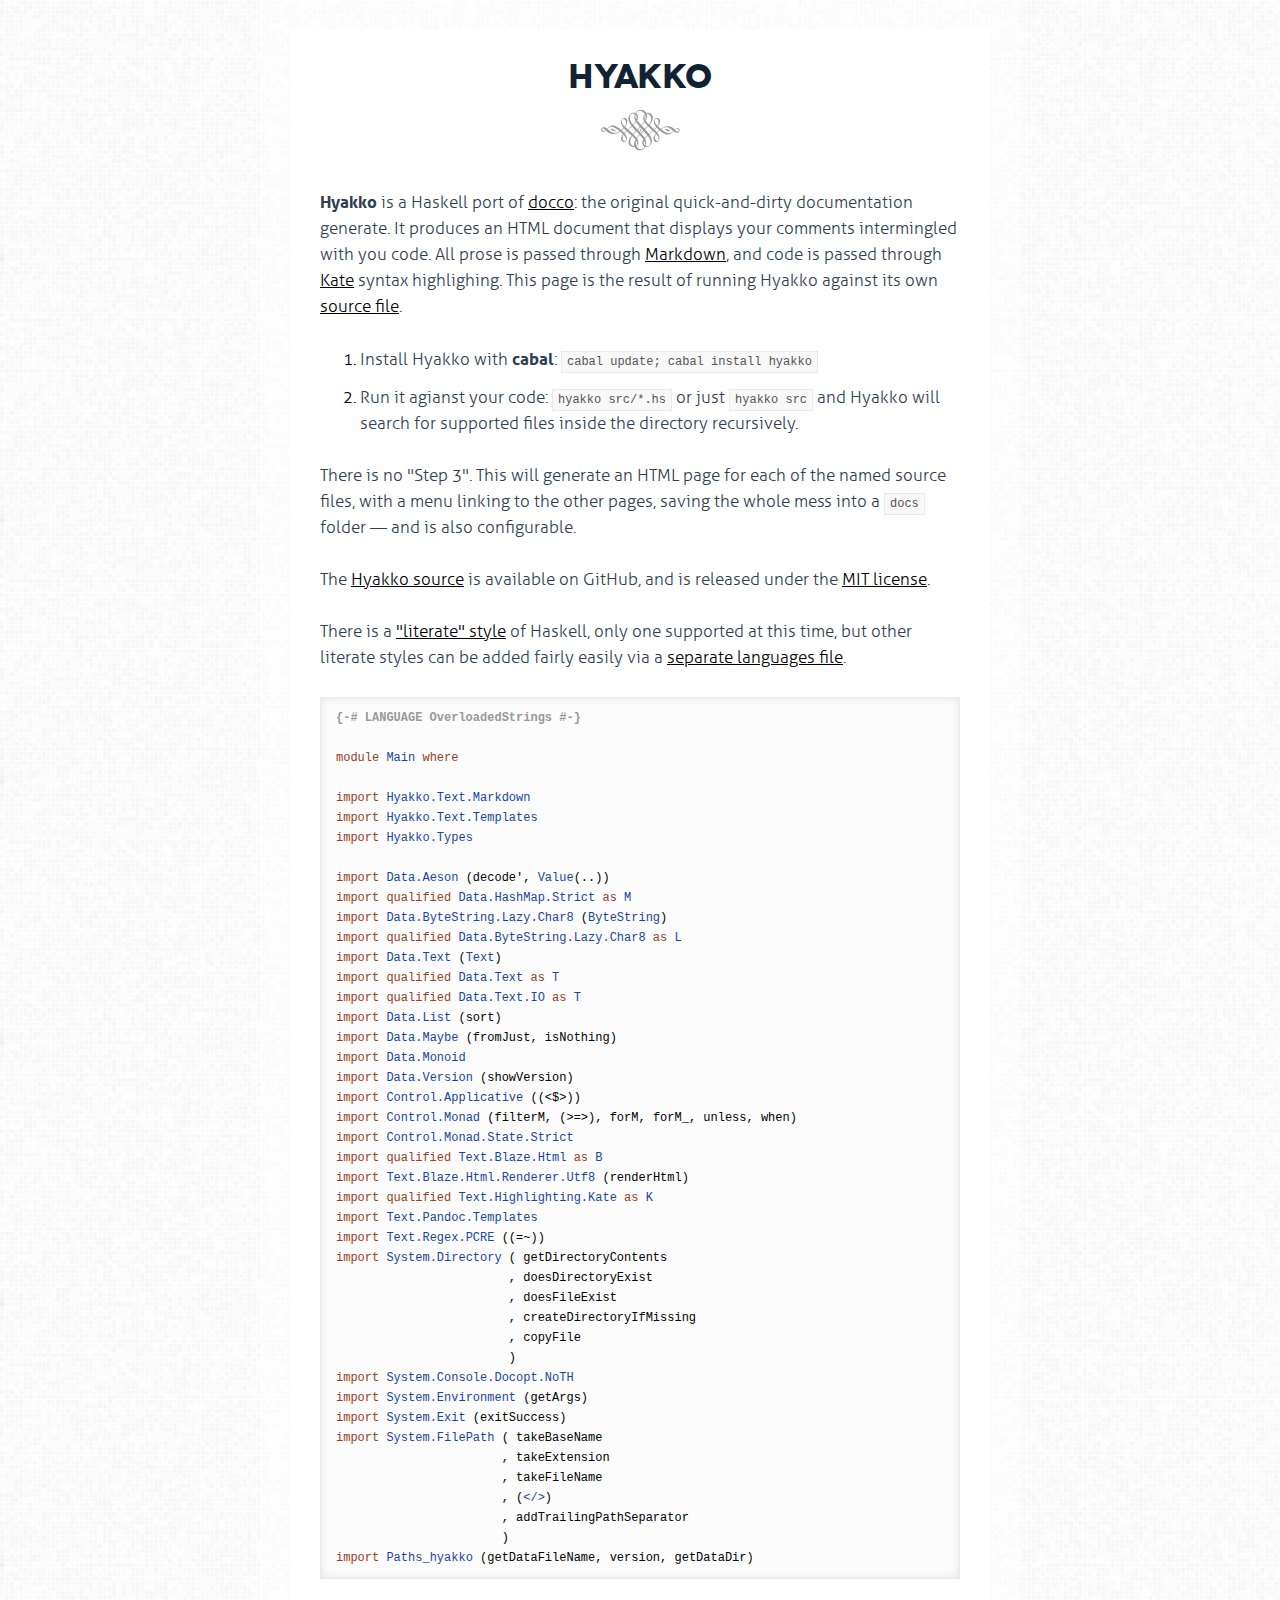
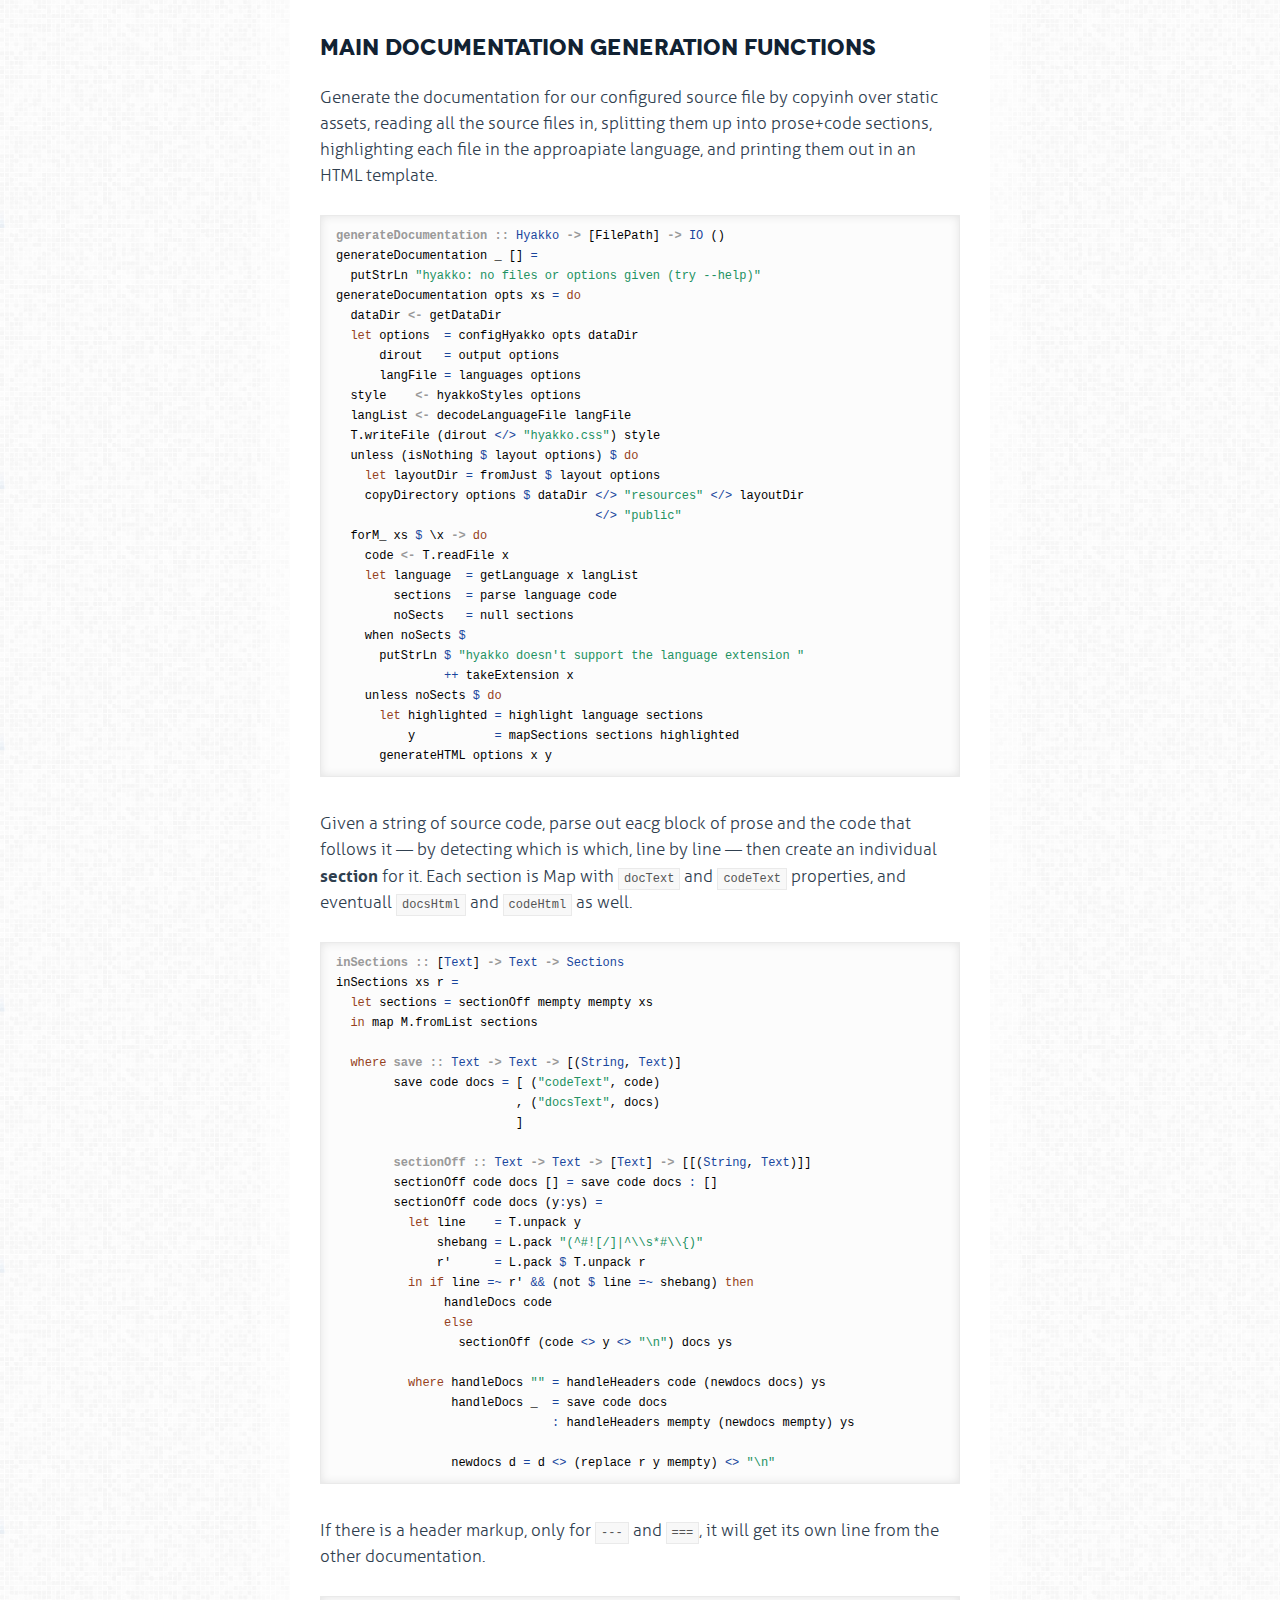
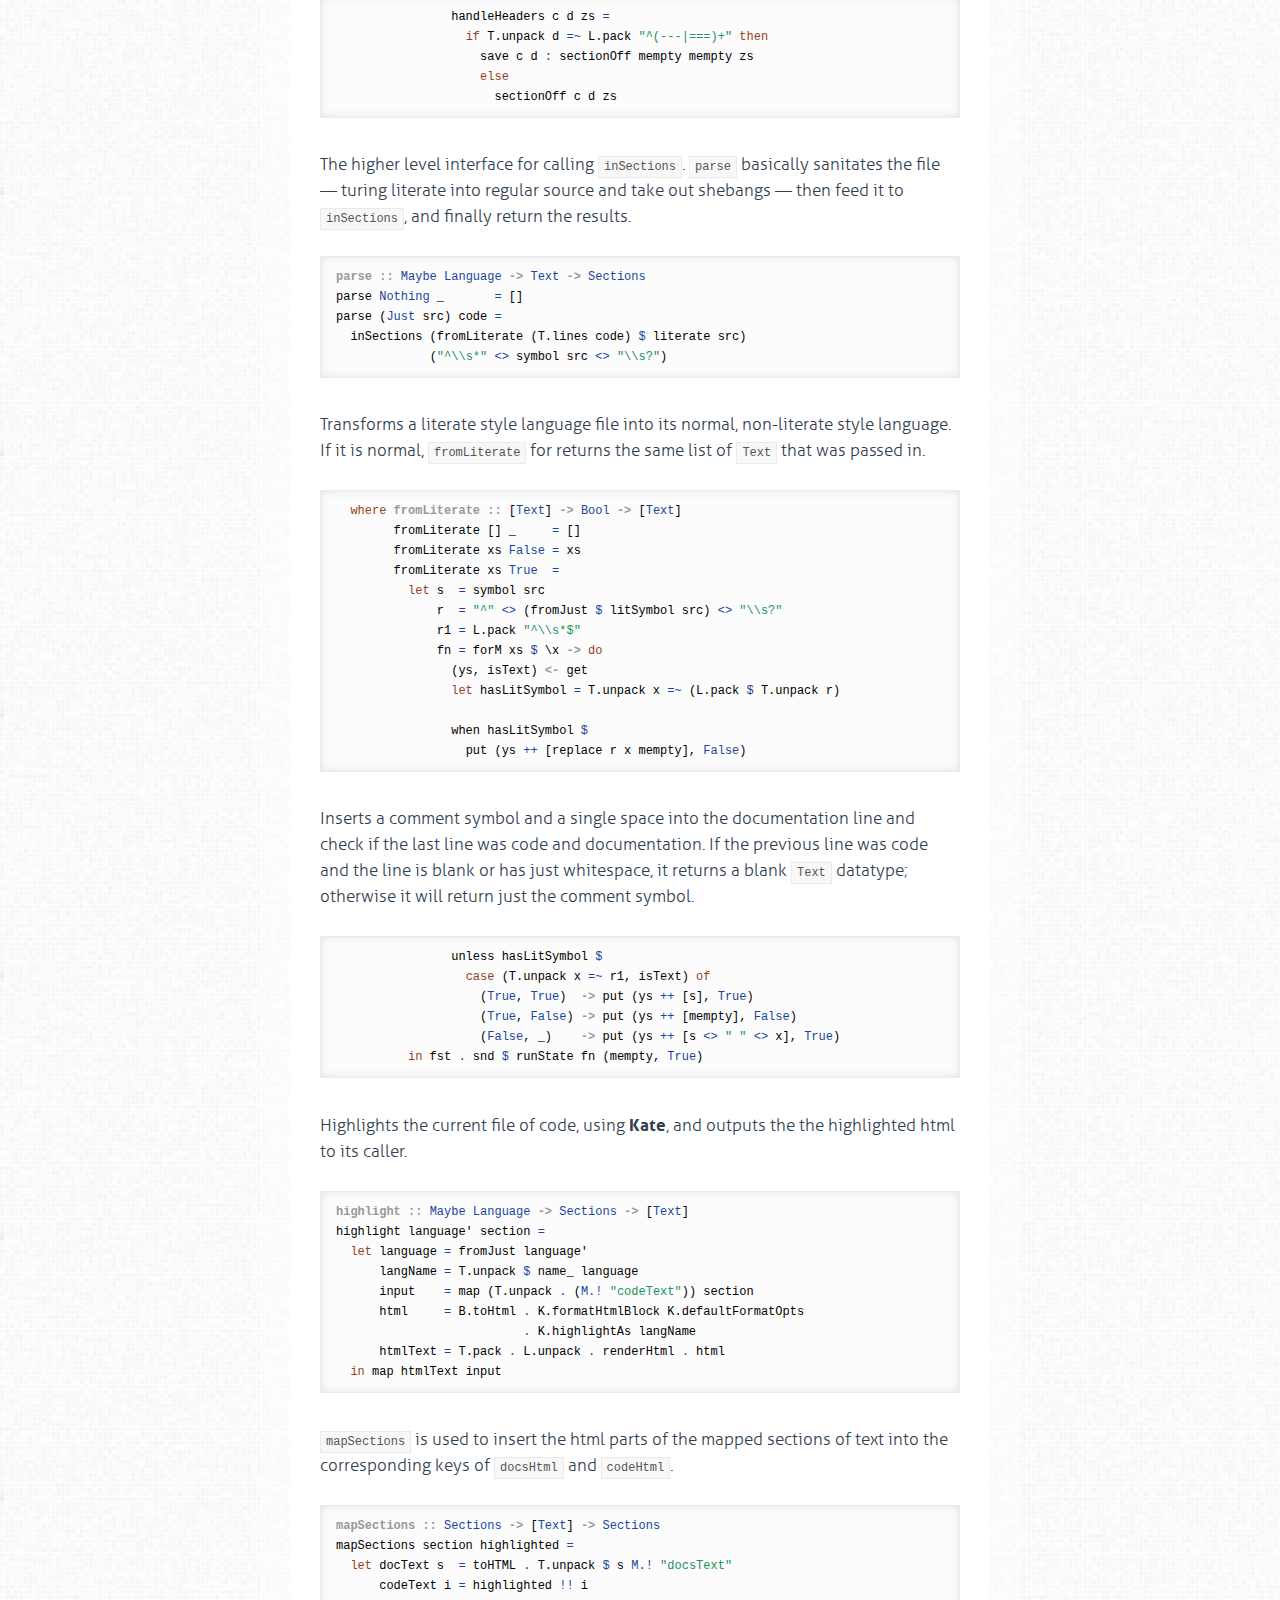
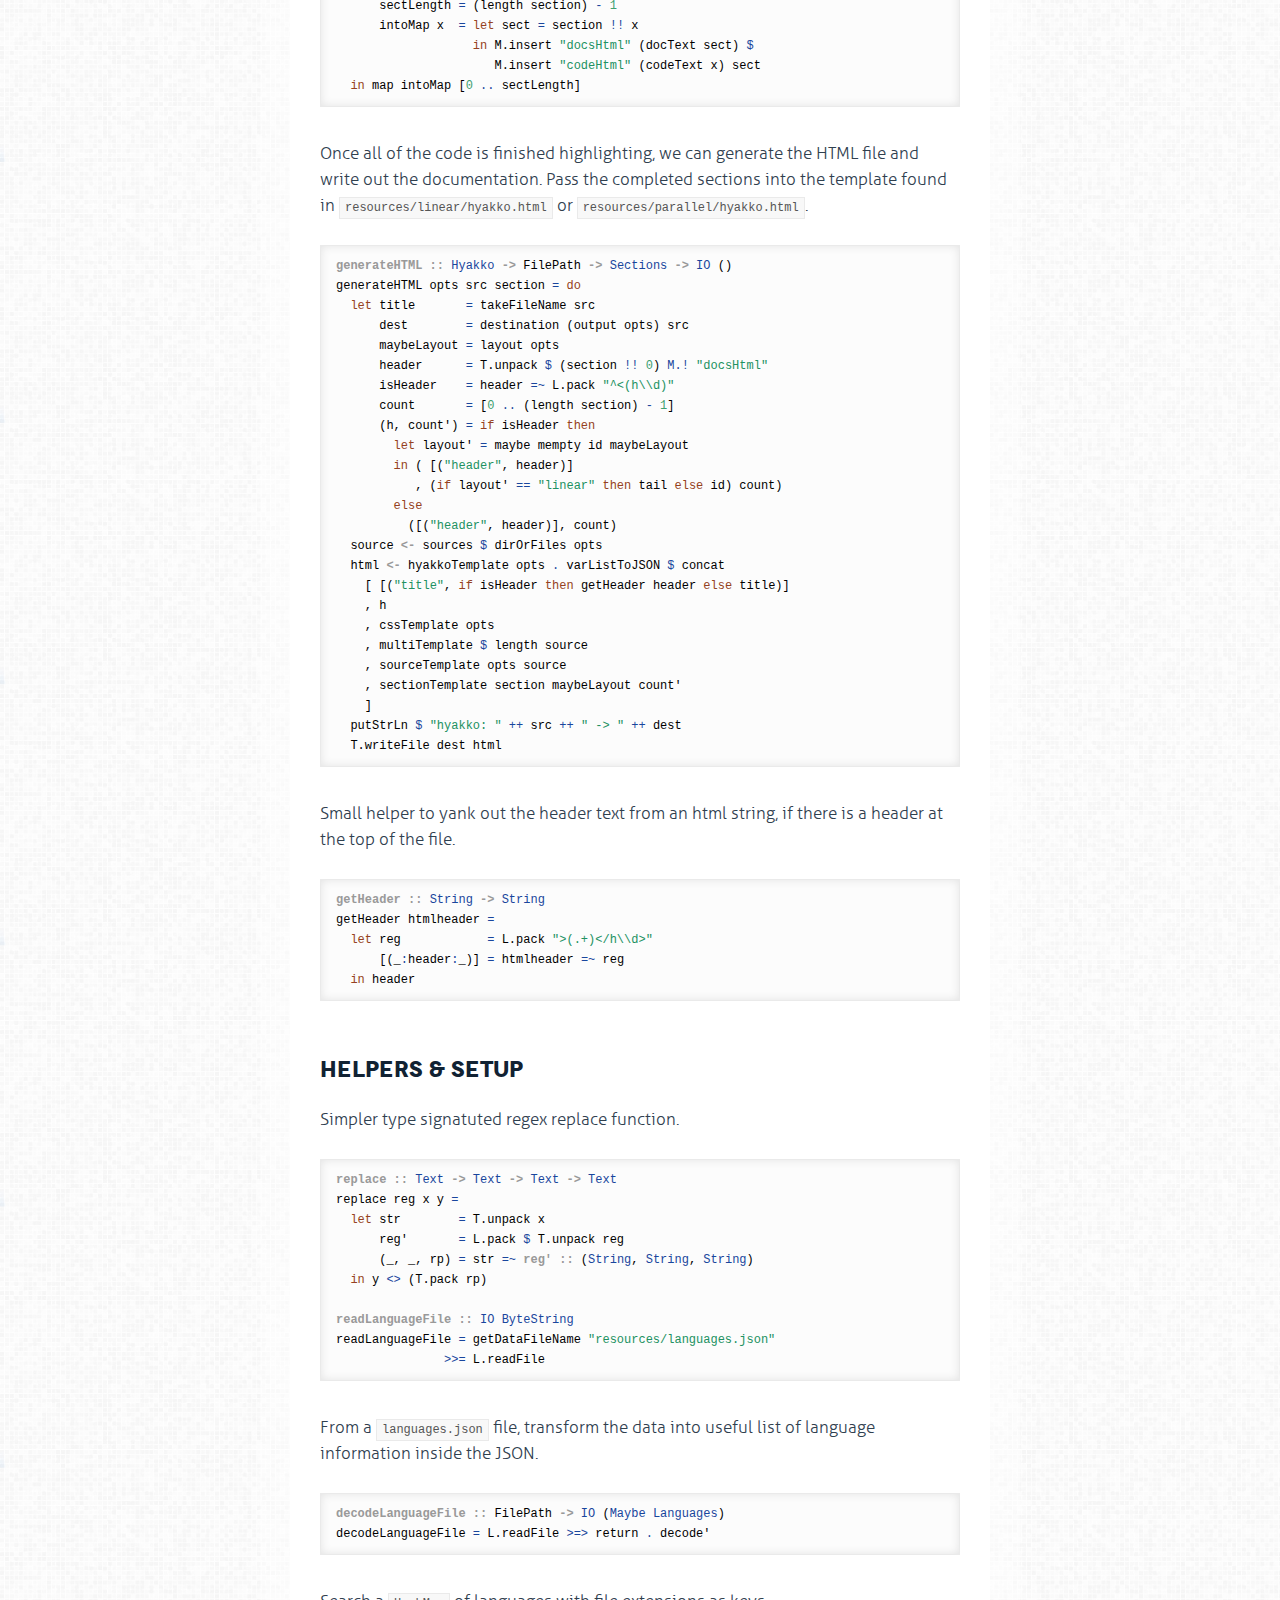
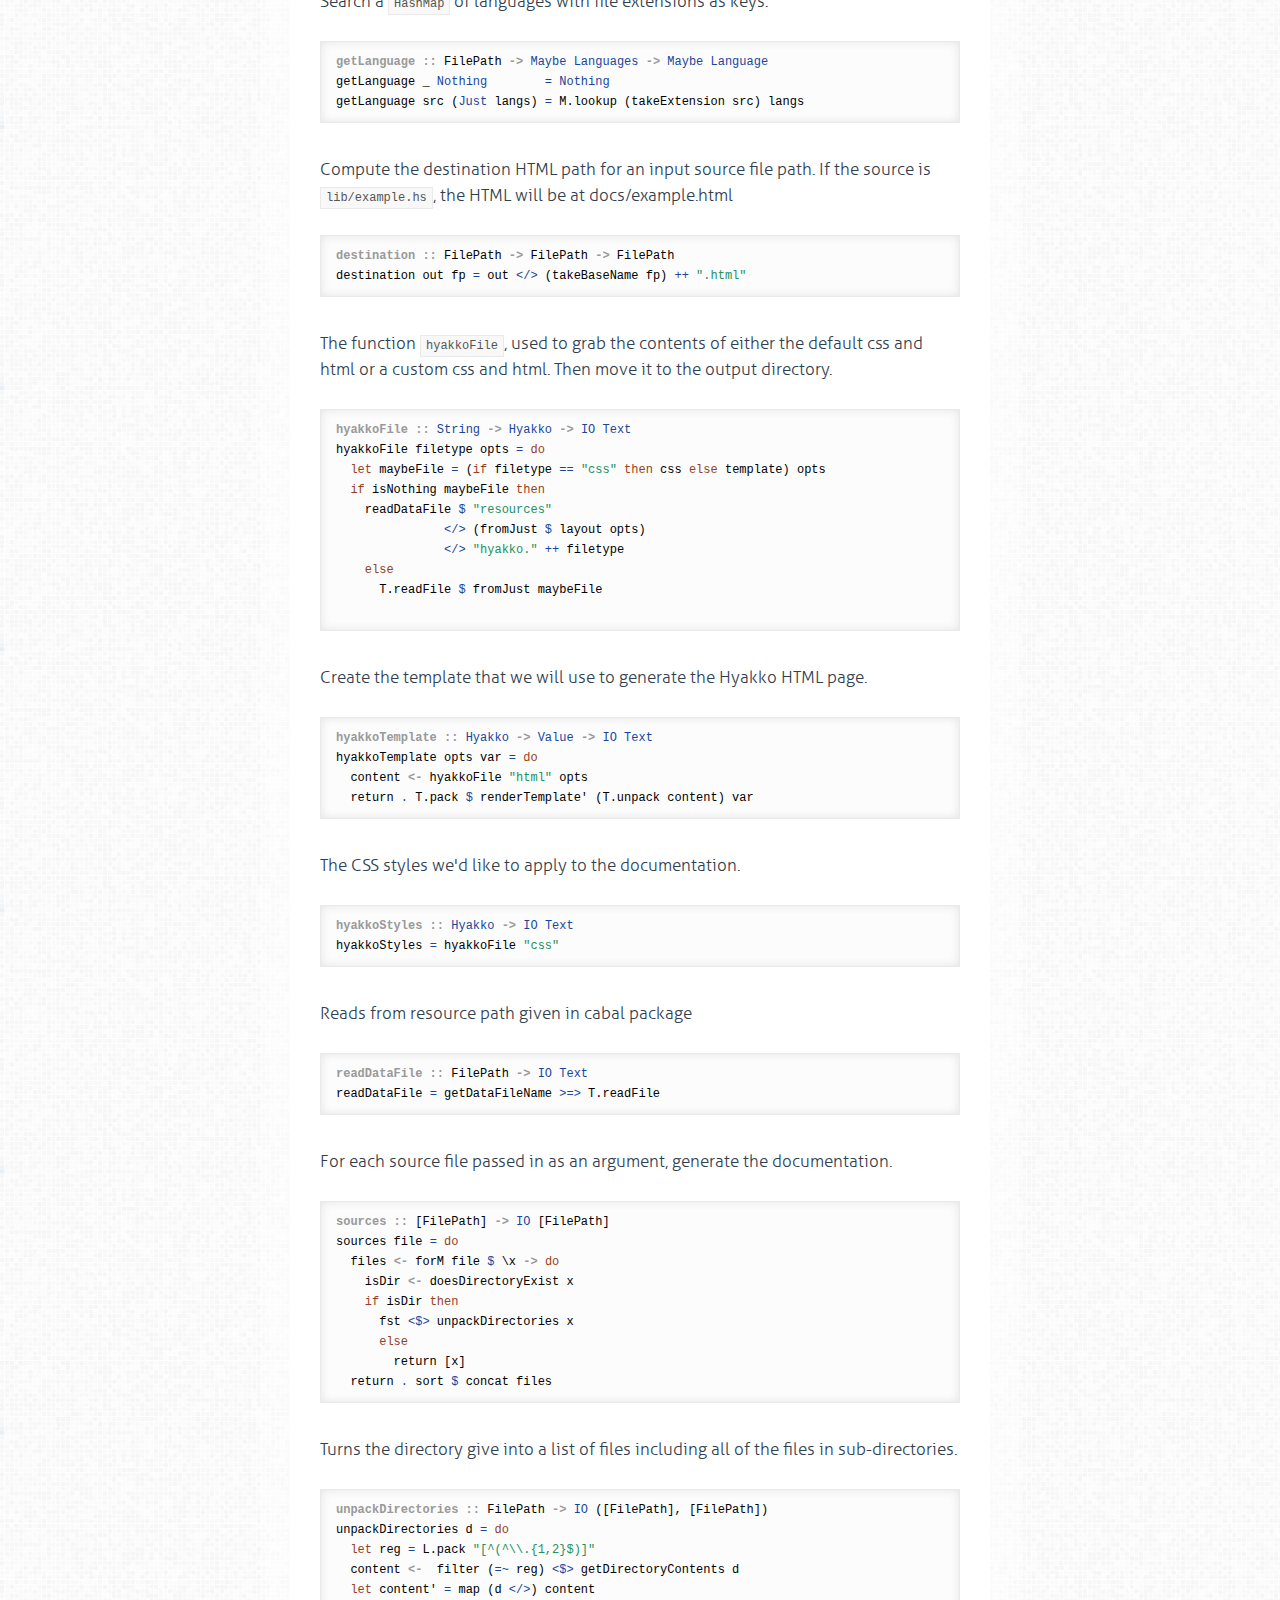
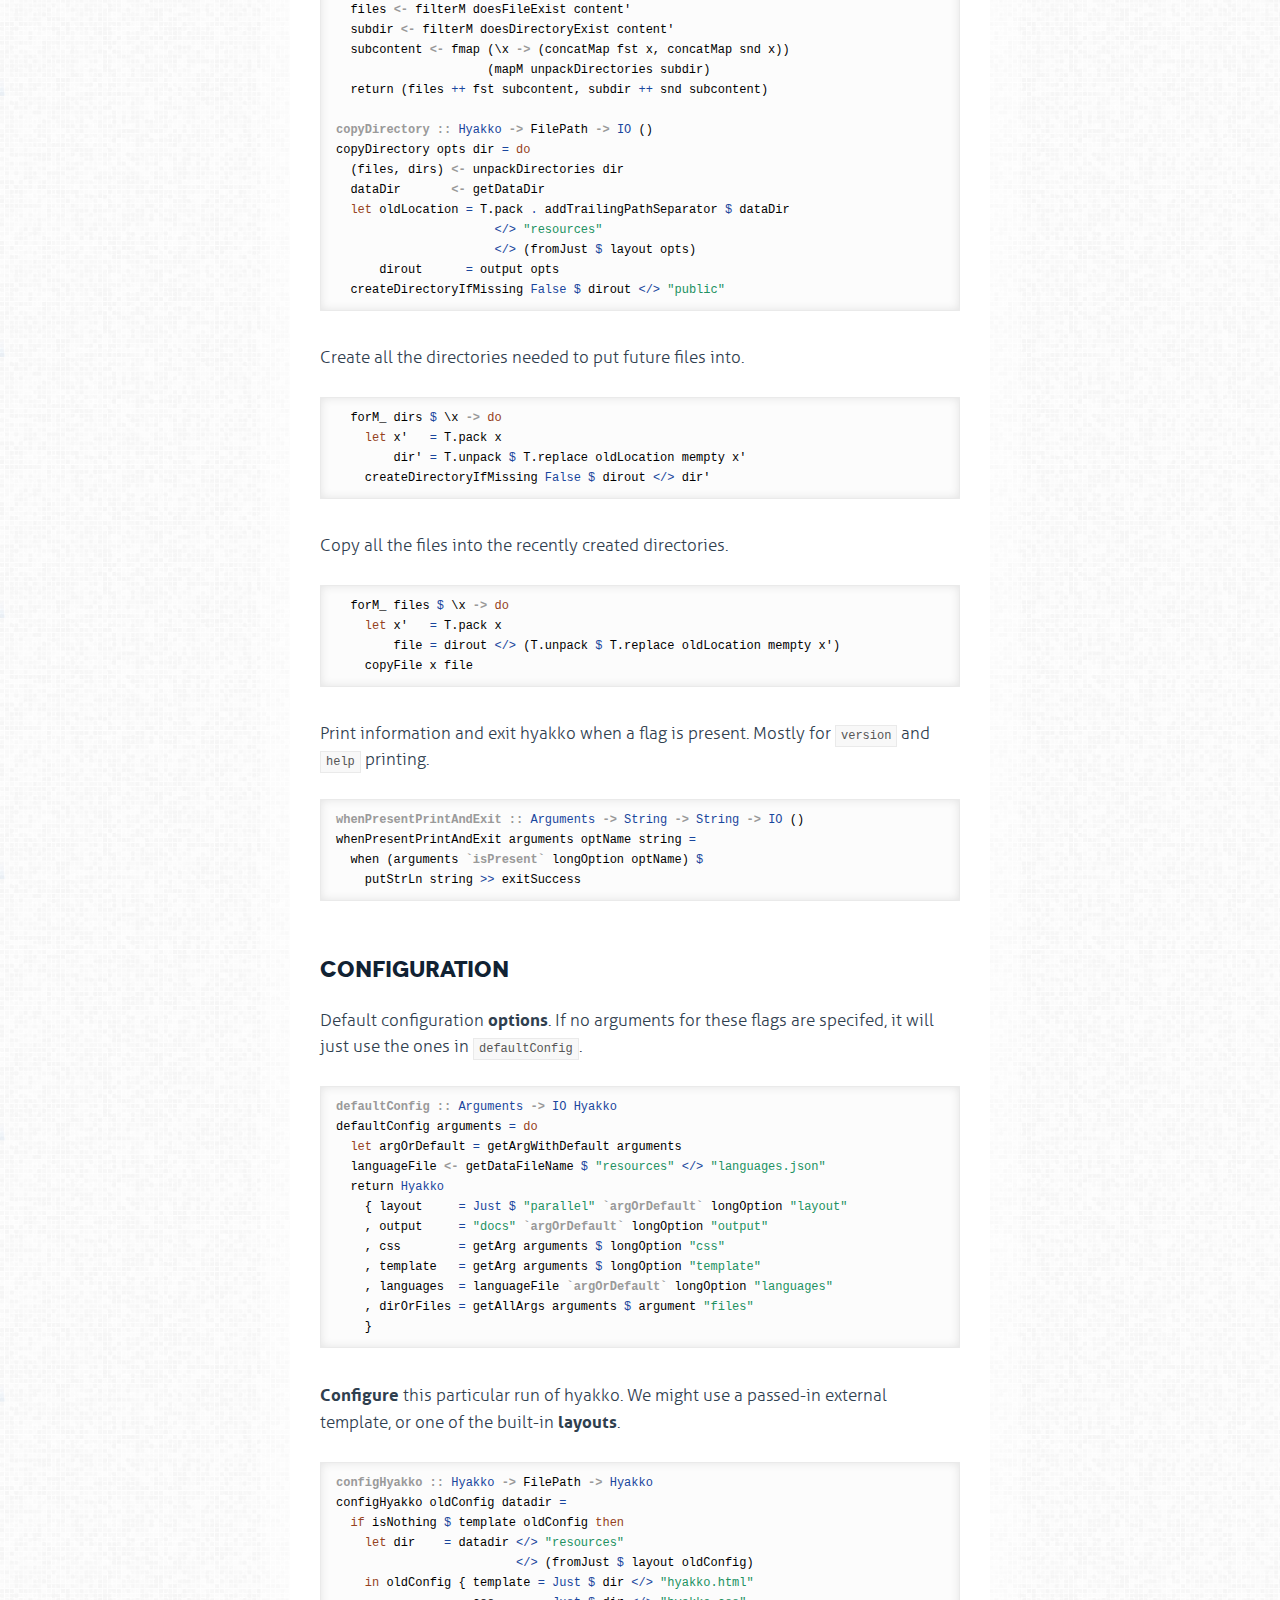
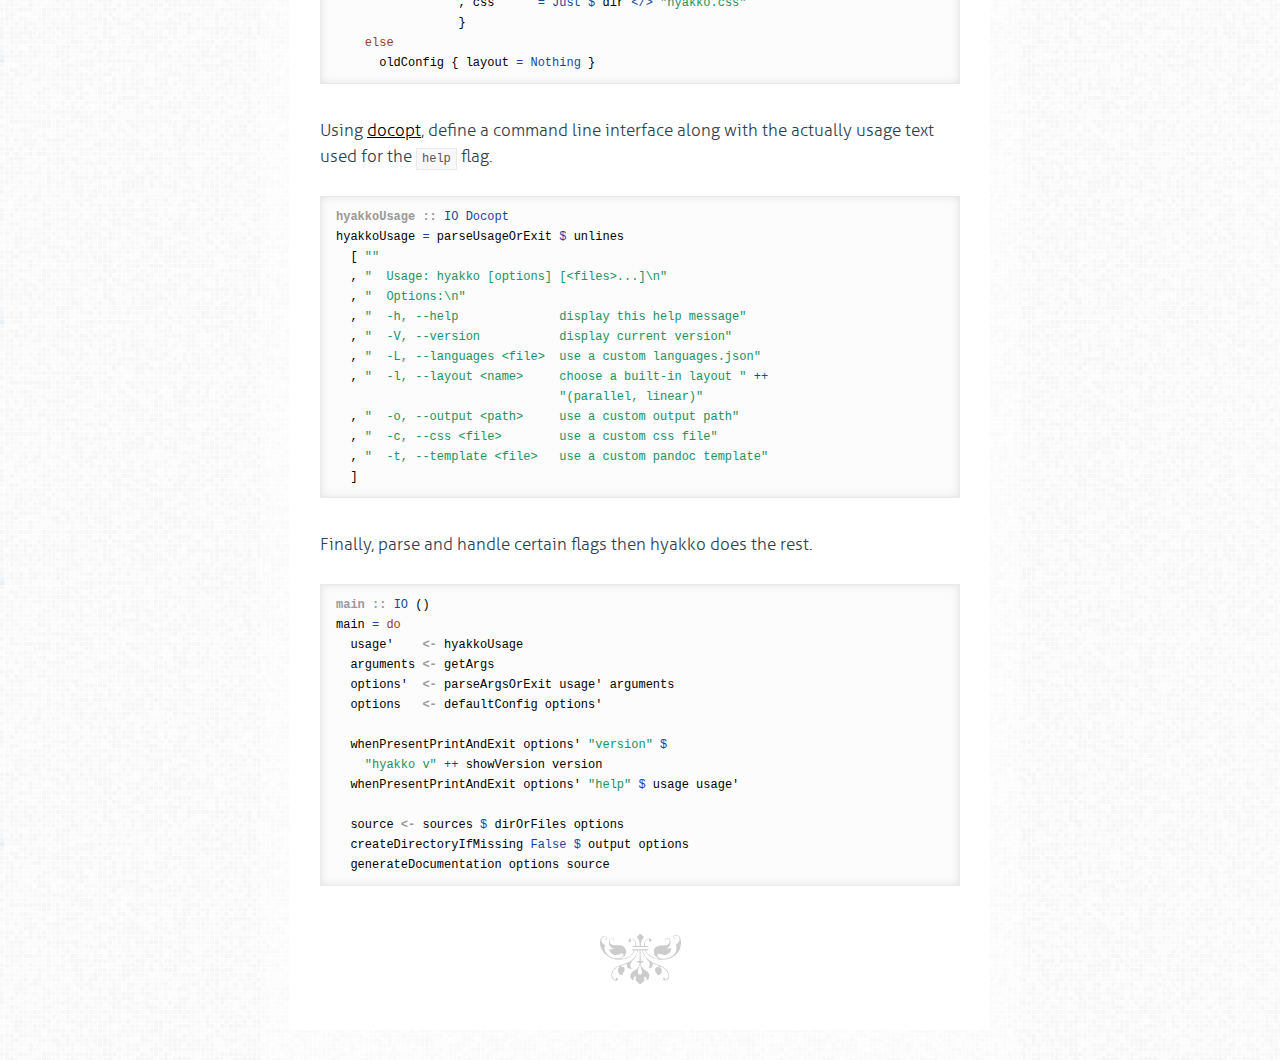
==== commit f03c659e: "Update Hyakko docs" ====
--- a/index.html
+++ b/index.html
@@ -50,13 +50,15 @@
 <span class="kw">import qualified</span> <span class="dt">Text.Highlighting.Kate</span> <span class="kw">as</span> <span class="dt">K</span>
 <span class="kw">import </span><span class="dt">Text.Pandoc.Templates</span>
 <span class="kw">import </span><span class="dt">Text.Regex.PCRE</span> ((=~))
-<span class="kw">import </span><span class="dt">System.Console.CmdArgs</span>
 <span class="kw">import </span><span class="dt">System.Directory</span> ( getDirectoryContents
                         , doesDirectoryExist
                         , doesFileExist
                         , createDirectoryIfMissing
                         , copyFile
                         )
+<span class="kw">import </span><span class="dt">System.Console.Docopt.NoTH</span>
+<span class="kw">import </span><span class="dt">System.Environment</span> (getArgs)
+<span class="kw">import </span><span class="dt">System.Exit</span> (exitSuccess)
 <span class="kw">import </span><span class="dt">System.FilePath</span> ( takeBaseName
                        , takeExtension
                        , takeFileName
@@ -291,23 +293,24 @@
         file <span class="fu">=</span> dirout <span class="fu">&lt;/&gt;</span> (T.unpack <span class="fu">$</span> T.replace oldLocation mempty x&#39;)
     copyFile x file
 </code></pre></div>
+<p>Print information and exit hyakko when a flag is present. Mostly for <code>version</code> and <code>help</code> printing.</p><div class="sourceCode"><pre class="sourceCode"><code class="sourceCode"><span class="ot">whenPresentPrintAndExit ::</span> <span class="dt">Arguments</span> <span class="ot">-&gt;</span> <span class="dt">String</span> <span class="ot">-&gt;</span> <span class="dt">String</span> <span class="ot">-&gt;</span> <span class="dt">IO</span> ()
+whenPresentPrintAndExit arguments optName string <span class="fu">=</span>
+  when (arguments <span class="ot">`isPresent`</span> longOption optName) <span class="fu">$</span>
+    putStrLn string <span class="fu">&gt;&gt;</span> exitSuccess
+</code></pre></div>
 <h2 id="configuration">Configuration</h2>
-<p>Default configuration <strong>options</strong>. If no arguments for these flags are specifed, it will just use the ones in <code>defaultConfig</code>.</p><div class="sourceCode"><pre class="sourceCode"><code class="sourceCode"><span class="ot">defaultConfig ::</span> <span class="dt">IO</span> <span class="dt">Hyakko</span>
-defaultConfig <span class="fu">=</span> <span class="kw">do</span>
+<p>Default configuration <strong>options</strong>. If no arguments for these flags are specifed, it will just use the ones in <code>defaultConfig</code>.</p><div class="sourceCode"><pre class="sourceCode"><code class="sourceCode"><span class="ot">defaultConfig ::</span> <span class="dt">Arguments</span> <span class="ot">-&gt;</span> <span class="dt">IO</span> <span class="dt">Hyakko</span>
+defaultConfig arguments <span class="fu">=</span> <span class="kw">do</span>
+  <span class="kw">let</span> argOrDefault <span class="fu">=</span> getArgWithDefault arguments
   languageFile <span class="ot">&lt;-</span> getDataFileName <span class="fu">$</span> <span class="st">&quot;resources&quot;</span> <span class="fu">&lt;/&gt;</span> <span class="st">&quot;languages.json&quot;</span>
   return <span class="dt">Hyakko</span>
-    { layout     <span class="fu">=</span> <span class="dt">Just</span> <span class="st">&quot;parallel&quot;</span> <span class="fu">&amp;=</span> typ <span class="st">&quot;LAYOUT&quot;</span>
-                <span class="fu">&amp;=</span> help <span class="st">&quot;choose a built-in layout (parallel, linear)&quot;</span>
-    , output     <span class="fu">=</span> <span class="st">&quot;docs&quot;</span>  <span class="fu">&amp;=</span> typDir
-                <span class="fu">&amp;=</span> help <span class="st">&quot;use a custom output path&quot;</span>
-    , css        <span class="fu">=</span> <span class="dt">Nothing</span> <span class="fu">&amp;=</span> typFile
-                <span class="fu">&amp;=</span> help <span class="st">&quot;use a custom css file&quot;</span>
-    , template   <span class="fu">=</span> <span class="dt">Nothing</span> <span class="fu">&amp;=</span> typFile
-                <span class="fu">&amp;=</span> help <span class="st">&quot;use a custom pandoc template&quot;</span>
-    , languages  <span class="fu">=</span> languageFile <span class="fu">&amp;=</span> typFile
-                <span class="fu">&amp;=</span> help <span class="st">&quot;use a custom languages.json&quot;</span>
-    , dirOrFiles <span class="fu">=</span> [] <span class="fu">&amp;=</span> args <span class="fu">&amp;=</span> typ <span class="st">&quot;FILES/DIRS&quot;</span>
-    } <span class="fu">&amp;=</span> summary (<span class="st">&quot;hyakko v&quot;</span> <span class="fu">++</span> showVersion version)
+    { layout     <span class="fu">=</span> <span class="dt">Just</span> <span class="fu">$</span> <span class="st">&quot;parallel&quot;</span> <span class="ot">`argOrDefault`</span> longOption <span class="st">&quot;layout&quot;</span>
+    , output     <span class="fu">=</span> <span class="st">&quot;docs&quot;</span> <span class="ot">`argOrDefault`</span> longOption <span class="st">&quot;output&quot;</span>
+    , css        <span class="fu">=</span> getArg arguments <span class="fu">$</span> longOption <span class="st">&quot;css&quot;</span>
+    , template   <span class="fu">=</span> getArg arguments <span class="fu">$</span> longOption <span class="st">&quot;template&quot;</span>
+    , languages  <span class="fu">=</span> languageFile <span class="ot">`argOrDefault`</span> longOption <span class="st">&quot;languages&quot;</span>
+    , dirOrFiles <span class="fu">=</span> getAllArgs arguments <span class="fu">$</span> argument <span class="st">&quot;files&quot;</span>
+    }
 </code></pre></div>
 <p><strong>Configure</strong> this particular run of hyakko. We might use a passed-in external template, or one of the built-in <strong>layouts</strong>.</p><div class="sourceCode"><pre class="sourceCode"><code class="sourceCode"><span class="ot">configHyakko ::</span> <span class="dt">Hyakko</span> <span class="ot">-&gt;</span> FilePath <span class="ot">-&gt;</span> <span class="dt">Hyakko</span>
 configHyakko oldConfig datadir <span class="fu">=</span>
@@ -320,11 +323,33 @@
     <span class="kw">else</span>
       oldConfig { layout <span class="fu">=</span> <span class="dt">Nothing</span> }
 </code></pre></div>
-<p>Finally, using <a href="http://community.haskell.org/~ndm/cmdargs/">CmdArgs</a>, define a command line interface. Parse options and hyakko does the rest.</p><div class="sourceCode"><pre class="sourceCode"><code class="sourceCode"><span class="ot">main ::</span> <span class="dt">IO</span> ()
+<p>Using <a href="https://github.com/docopt/docopt.hs">docopt</a>, define a command line interface along with the actually usage text used for the <code>help</code> flag.</p><div class="sourceCode"><pre class="sourceCode"><code class="sourceCode"><span class="ot">hyakkoUsage ::</span> <span class="dt">IO</span> <span class="dt">Docopt</span>
+hyakkoUsage <span class="fu">=</span> parseUsageOrExit <span class="fu">$</span> unlines
+  [ <span class="st">&quot;&quot;</span>
+  , <span class="st">&quot;  Usage: hyakko [options] [&lt;files&gt;...]\n&quot;</span>
+  , <span class="st">&quot;  Options:\n&quot;</span>
+  , <span class="st">&quot;  -h, --help              display this help message&quot;</span>
+  , <span class="st">&quot;  -V, --version           display current version&quot;</span>
+  , <span class="st">&quot;  -L, --languages &lt;file&gt;  use a custom languages.json&quot;</span>
+  , <span class="st">&quot;  -l, --layout &lt;name&gt;     choose a built-in layout &quot;</span> <span class="fu">++</span>
+                               <span class="st">&quot;(parallel, linear)&quot;</span>
+  , <span class="st">&quot;  -o, --output &lt;path&gt;     use a custom output path&quot;</span>
+  , <span class="st">&quot;  -c, --css &lt;file&gt;        use a custom css file&quot;</span>
+  , <span class="st">&quot;  -t, --template &lt;file&gt;   use a custom pandoc template&quot;</span>
+  ]
+</code></pre></div>
+<p>Finally, parse and handle certain flags then hyakko does the rest.</p><div class="sourceCode"><pre class="sourceCode"><code class="sourceCode"><span class="ot">main ::</span> <span class="dt">IO</span> ()
 main <span class="fu">=</span> <span class="kw">do</span>
-  config  <span class="ot">&lt;-</span> defaultConfig
-  options <span class="ot">&lt;-</span> cmdArgs config
-  source  <span class="ot">&lt;-</span> sources <span class="fu">$</span> dirOrFiles options
+  usage&#39;    <span class="ot">&lt;-</span> hyakkoUsage
+  arguments <span class="ot">&lt;-</span> getArgs
+  options&#39;  <span class="ot">&lt;-</span> parseArgsOrExit usage&#39; arguments
+  options   <span class="ot">&lt;-</span> defaultConfig options&#39;
+
+  whenPresentPrintAndExit options&#39; <span class="st">&quot;version&quot;</span> <span class="fu">$</span>
+    <span class="st">&quot;hyakko v&quot;</span> <span class="fu">++</span> showVersion version
+  whenPresentPrintAndExit options&#39; <span class="st">&quot;help&quot;</span> <span class="fu">$</span> usage usage&#39;
+
+  source <span class="ot">&lt;-</span> sources <span class="fu">$</span> dirOrFiles options
   createDirectoryIfMissing <span class="dt">False</span> <span class="fu">$</span> output options
   generateDocumentation options source</code></pre></div>
       <div class="fleur">h</div>
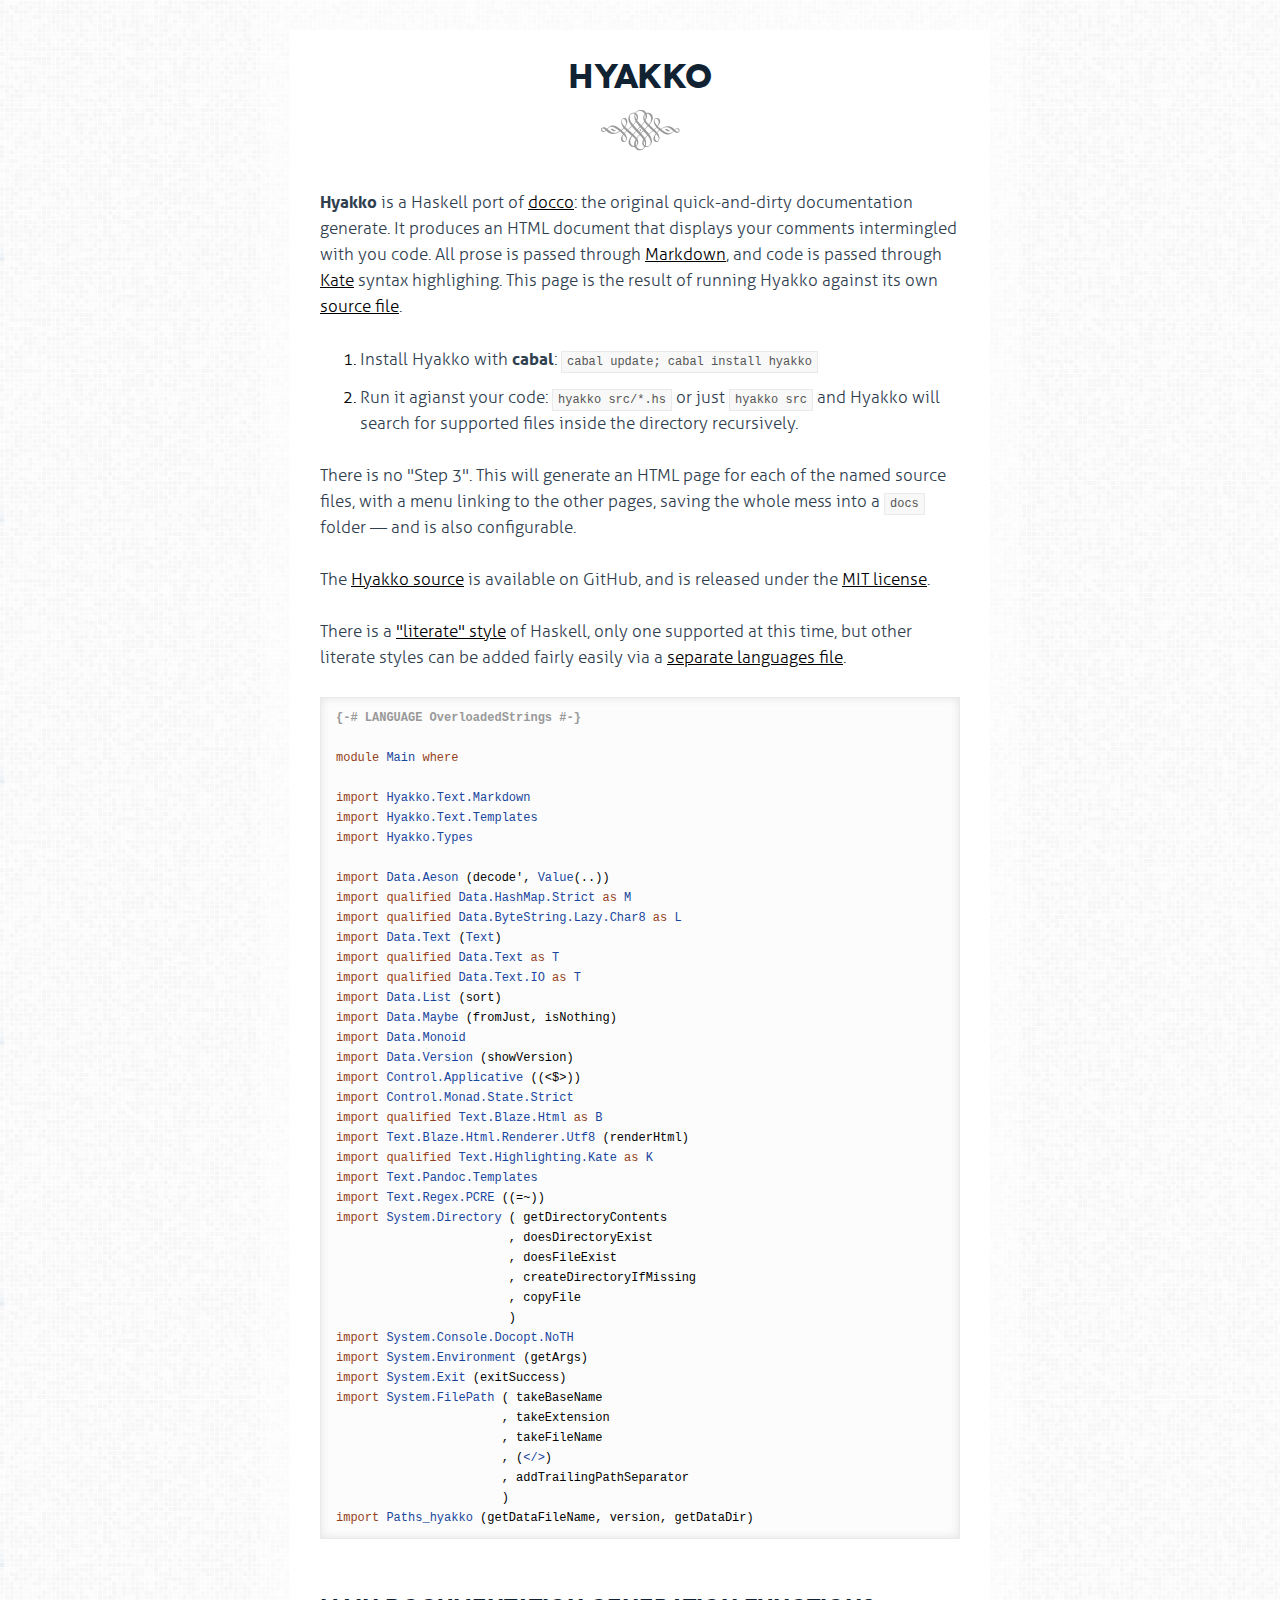
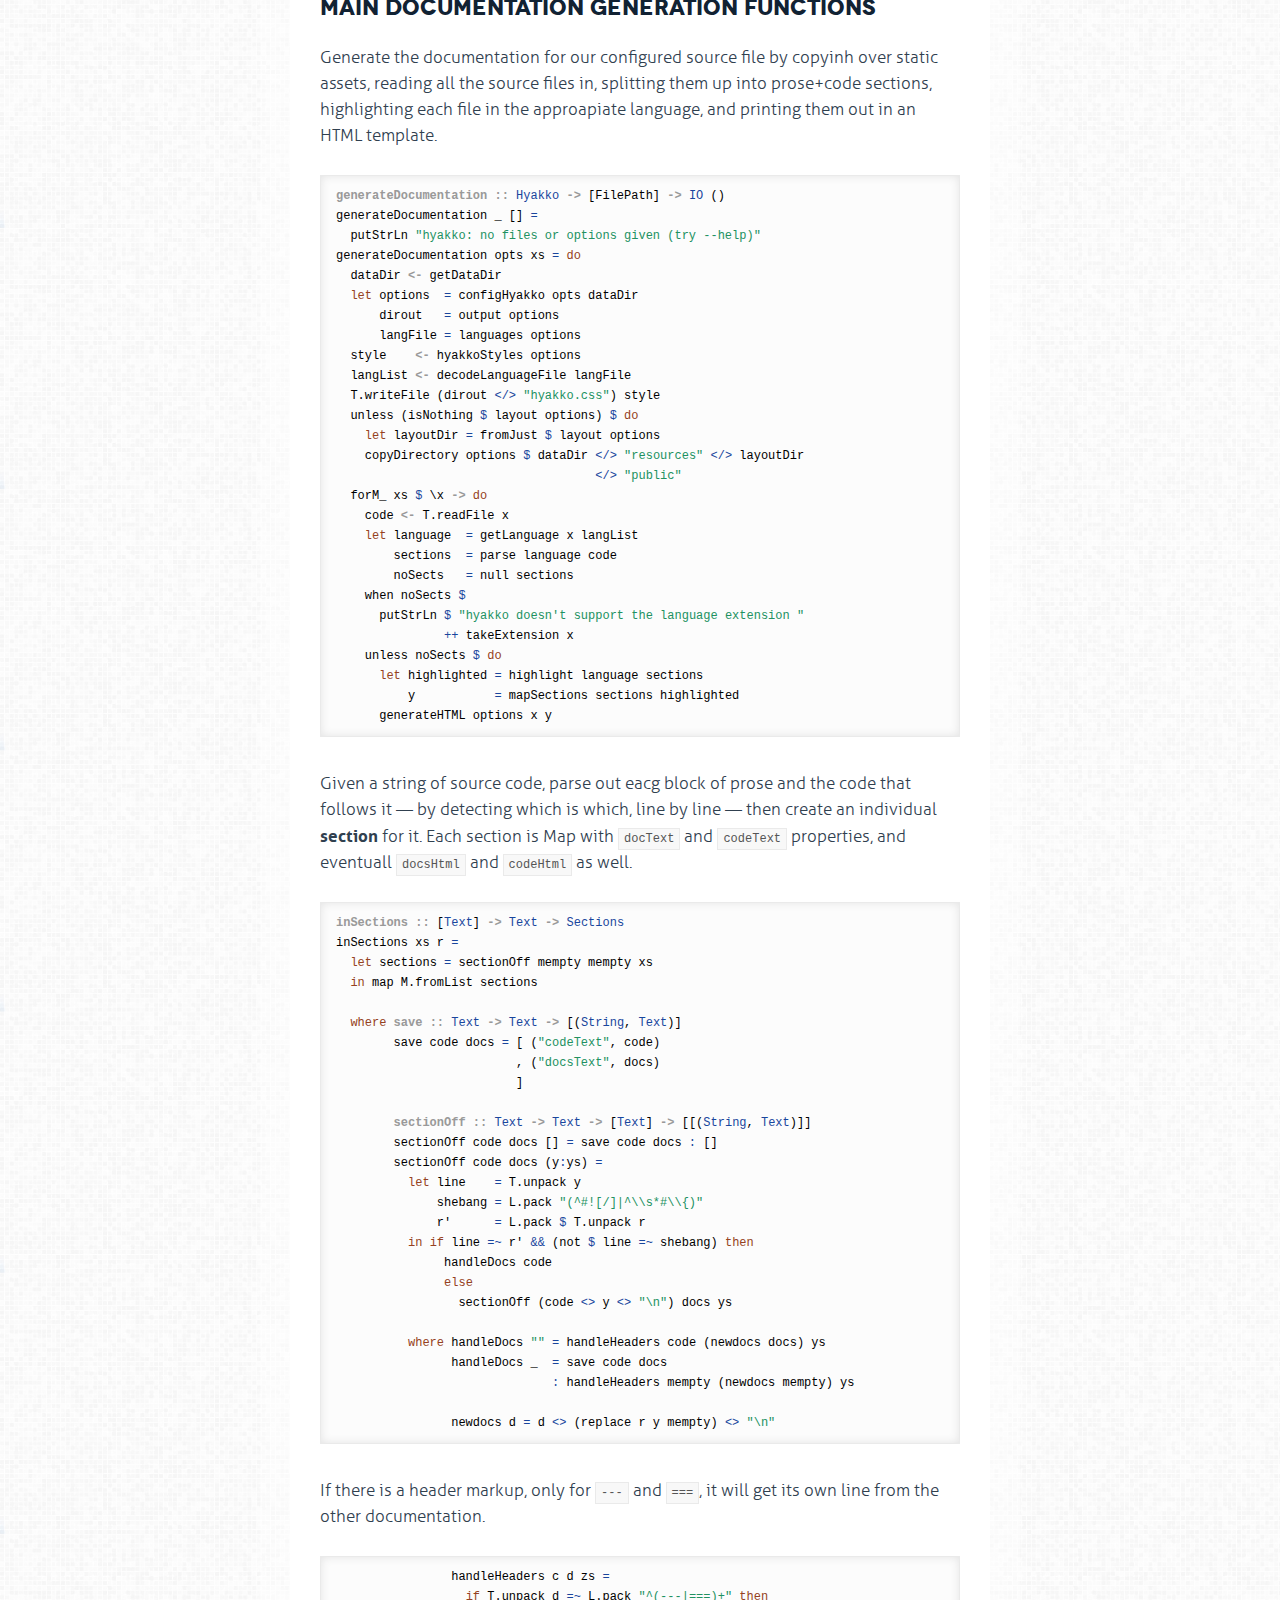
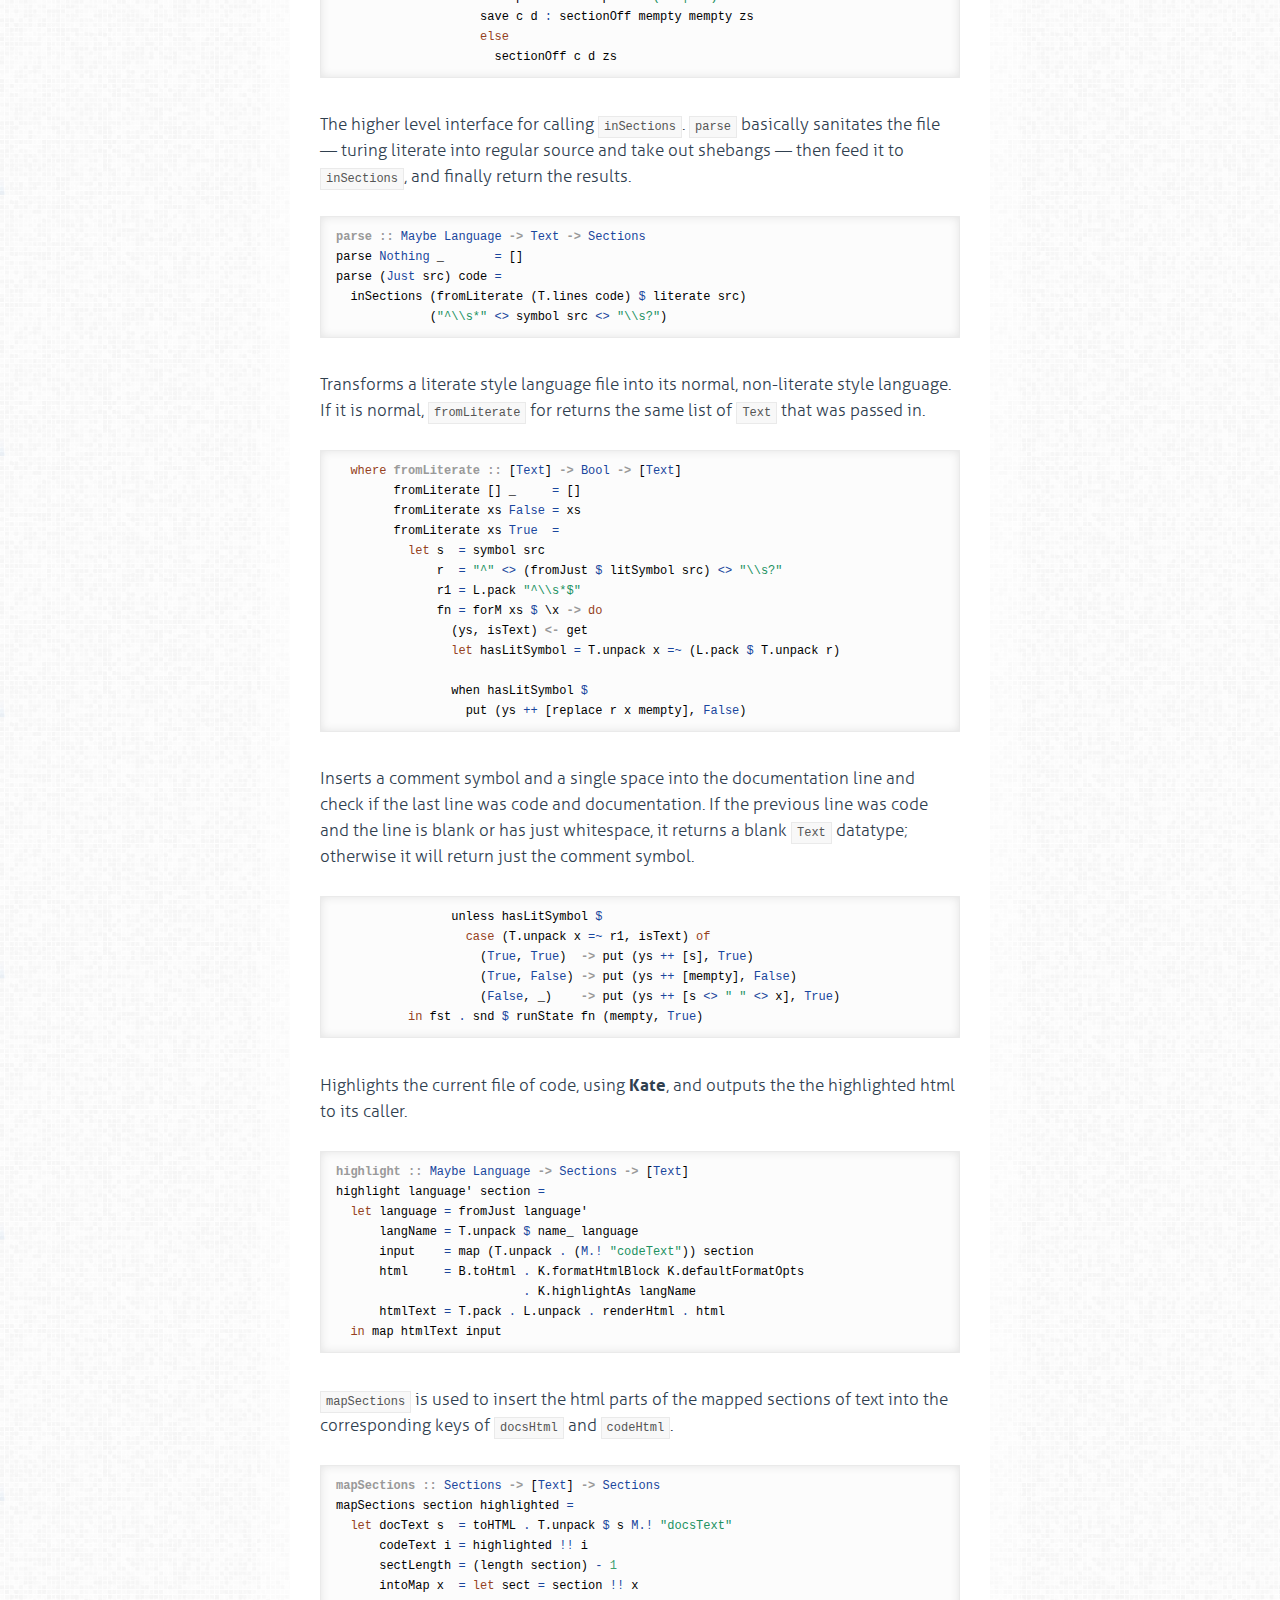
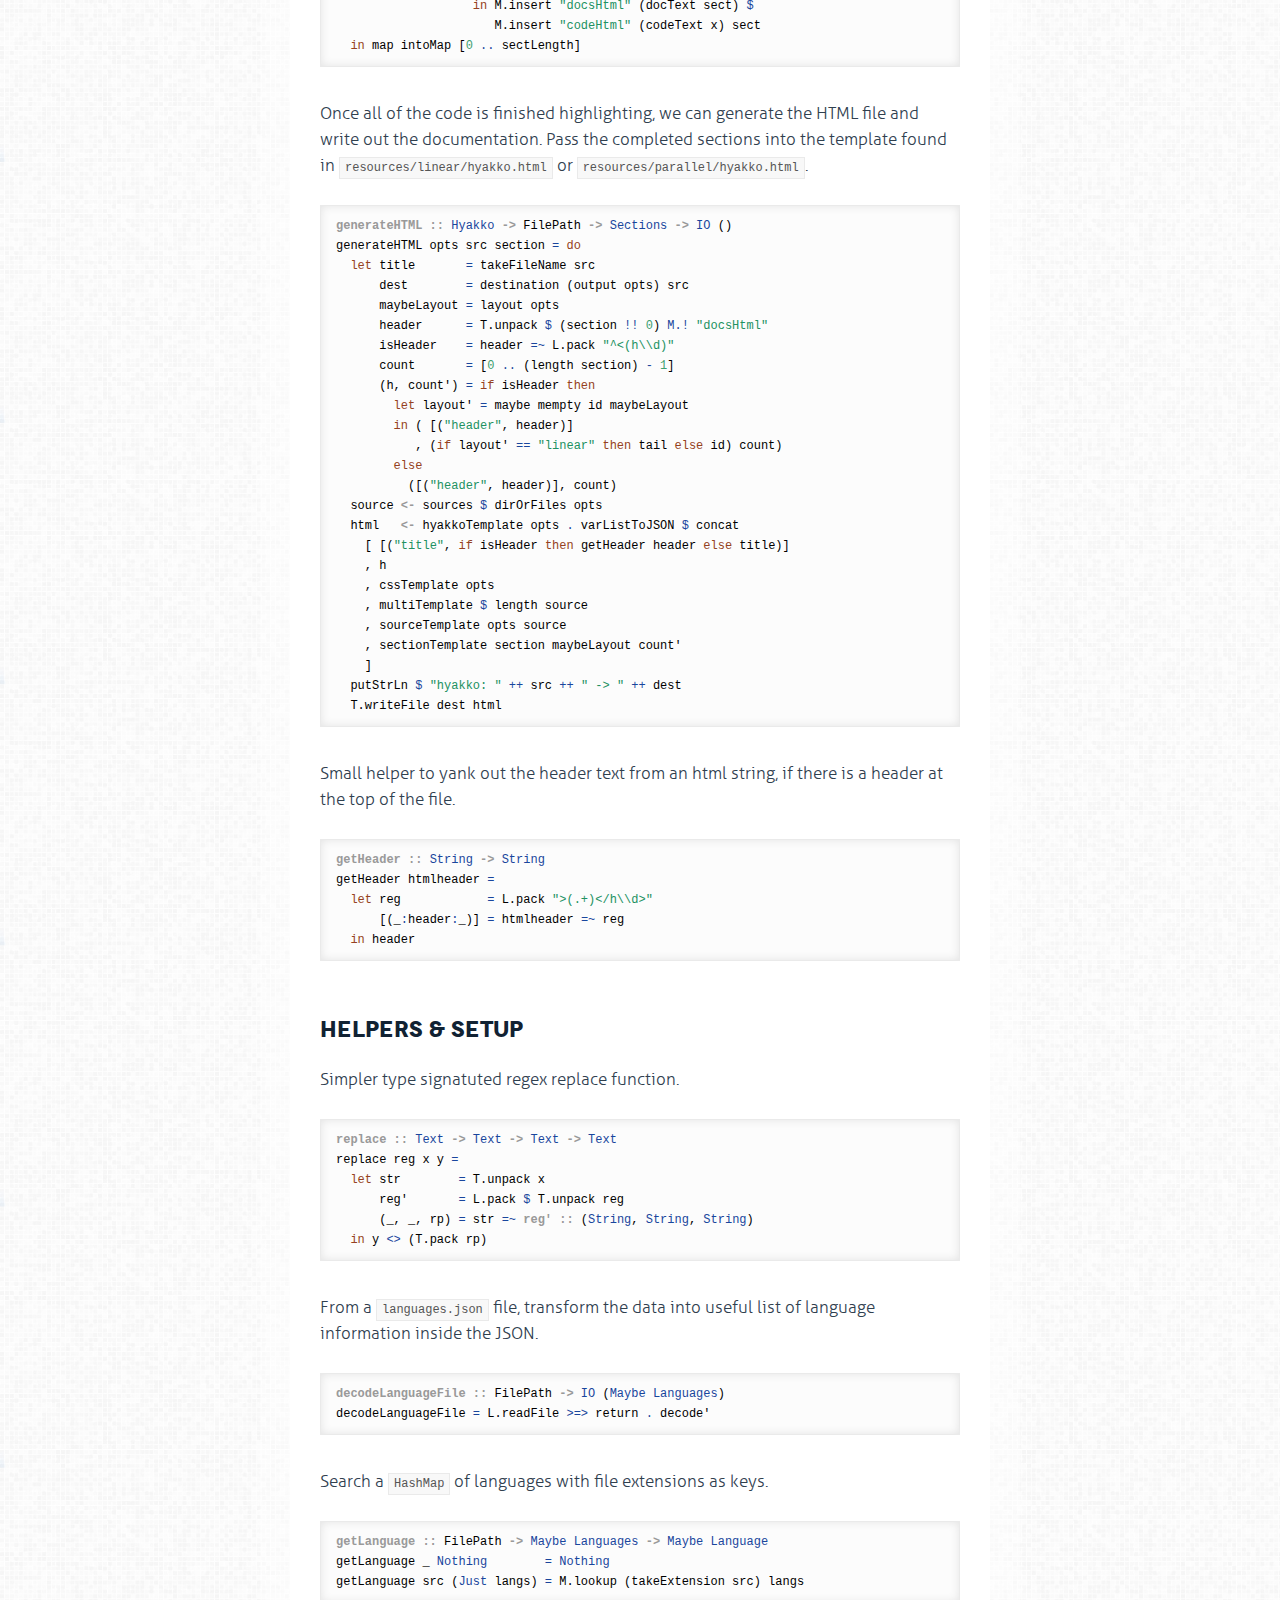
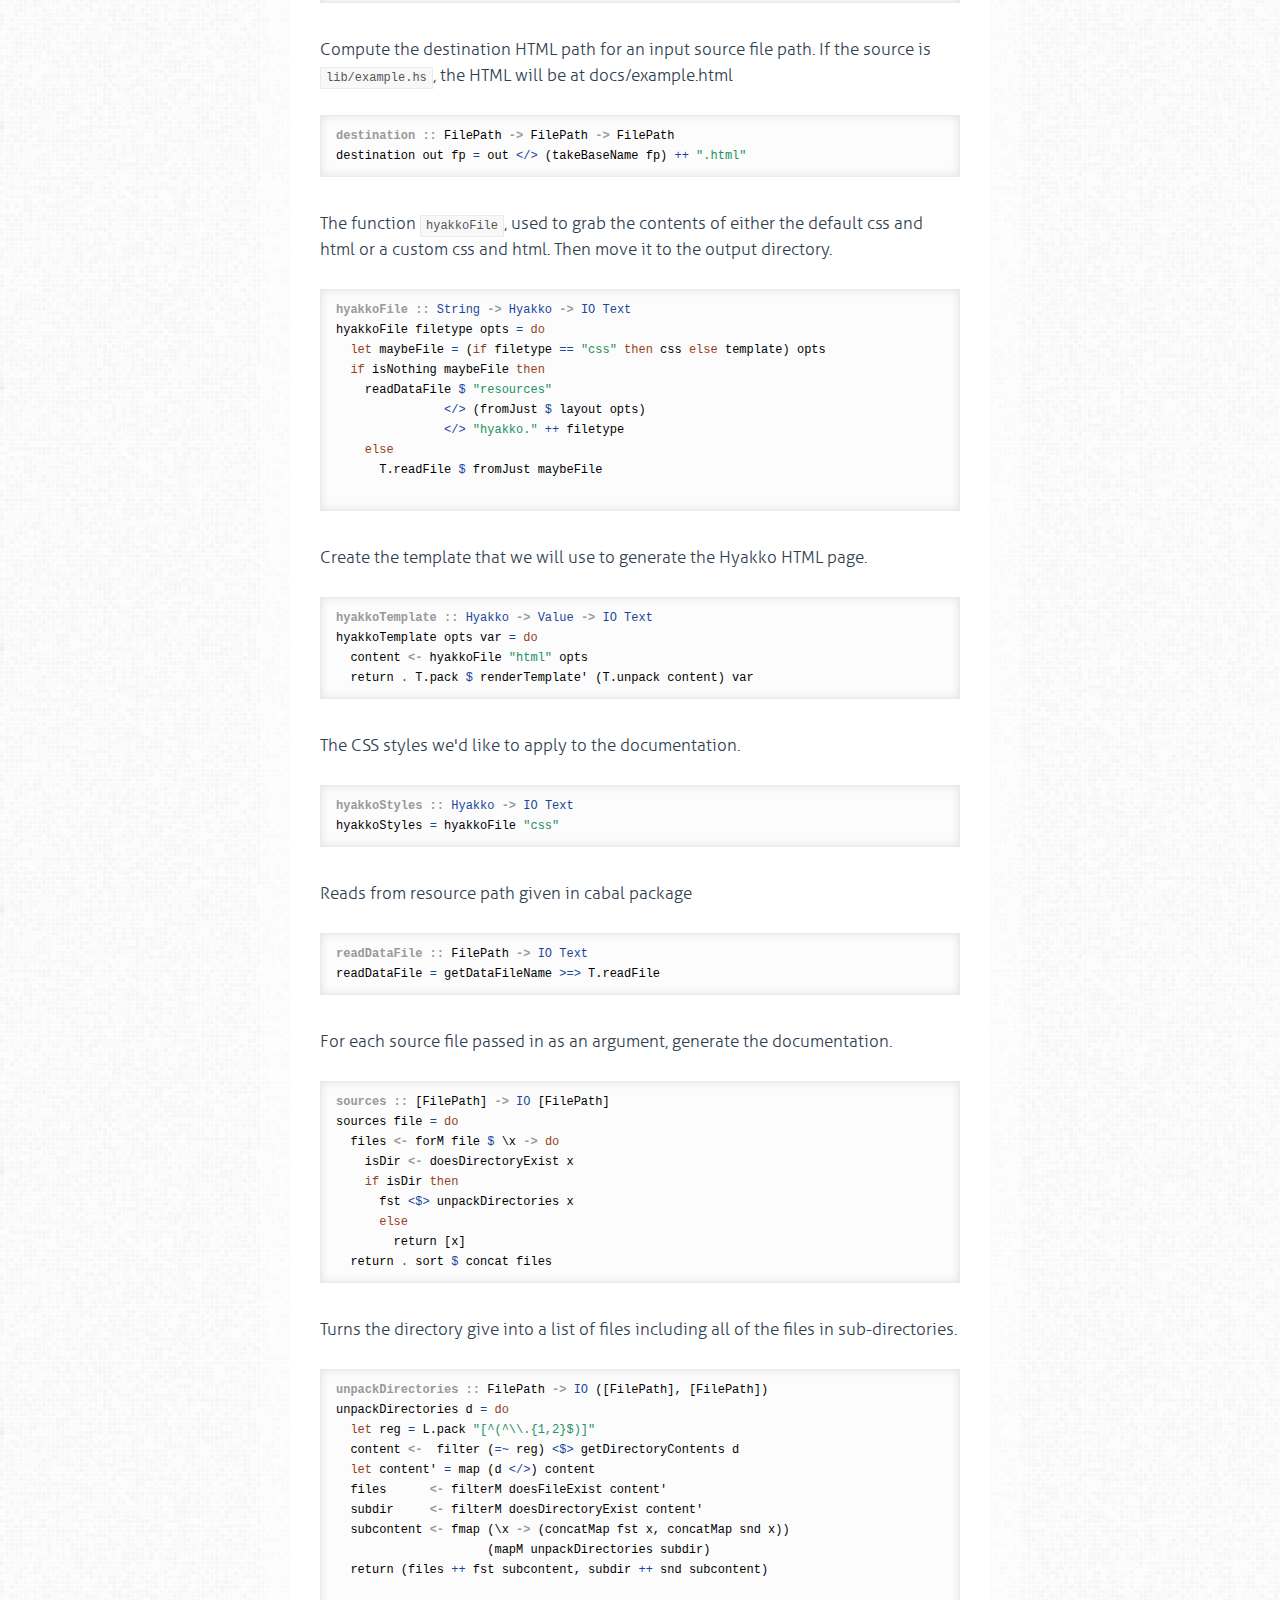
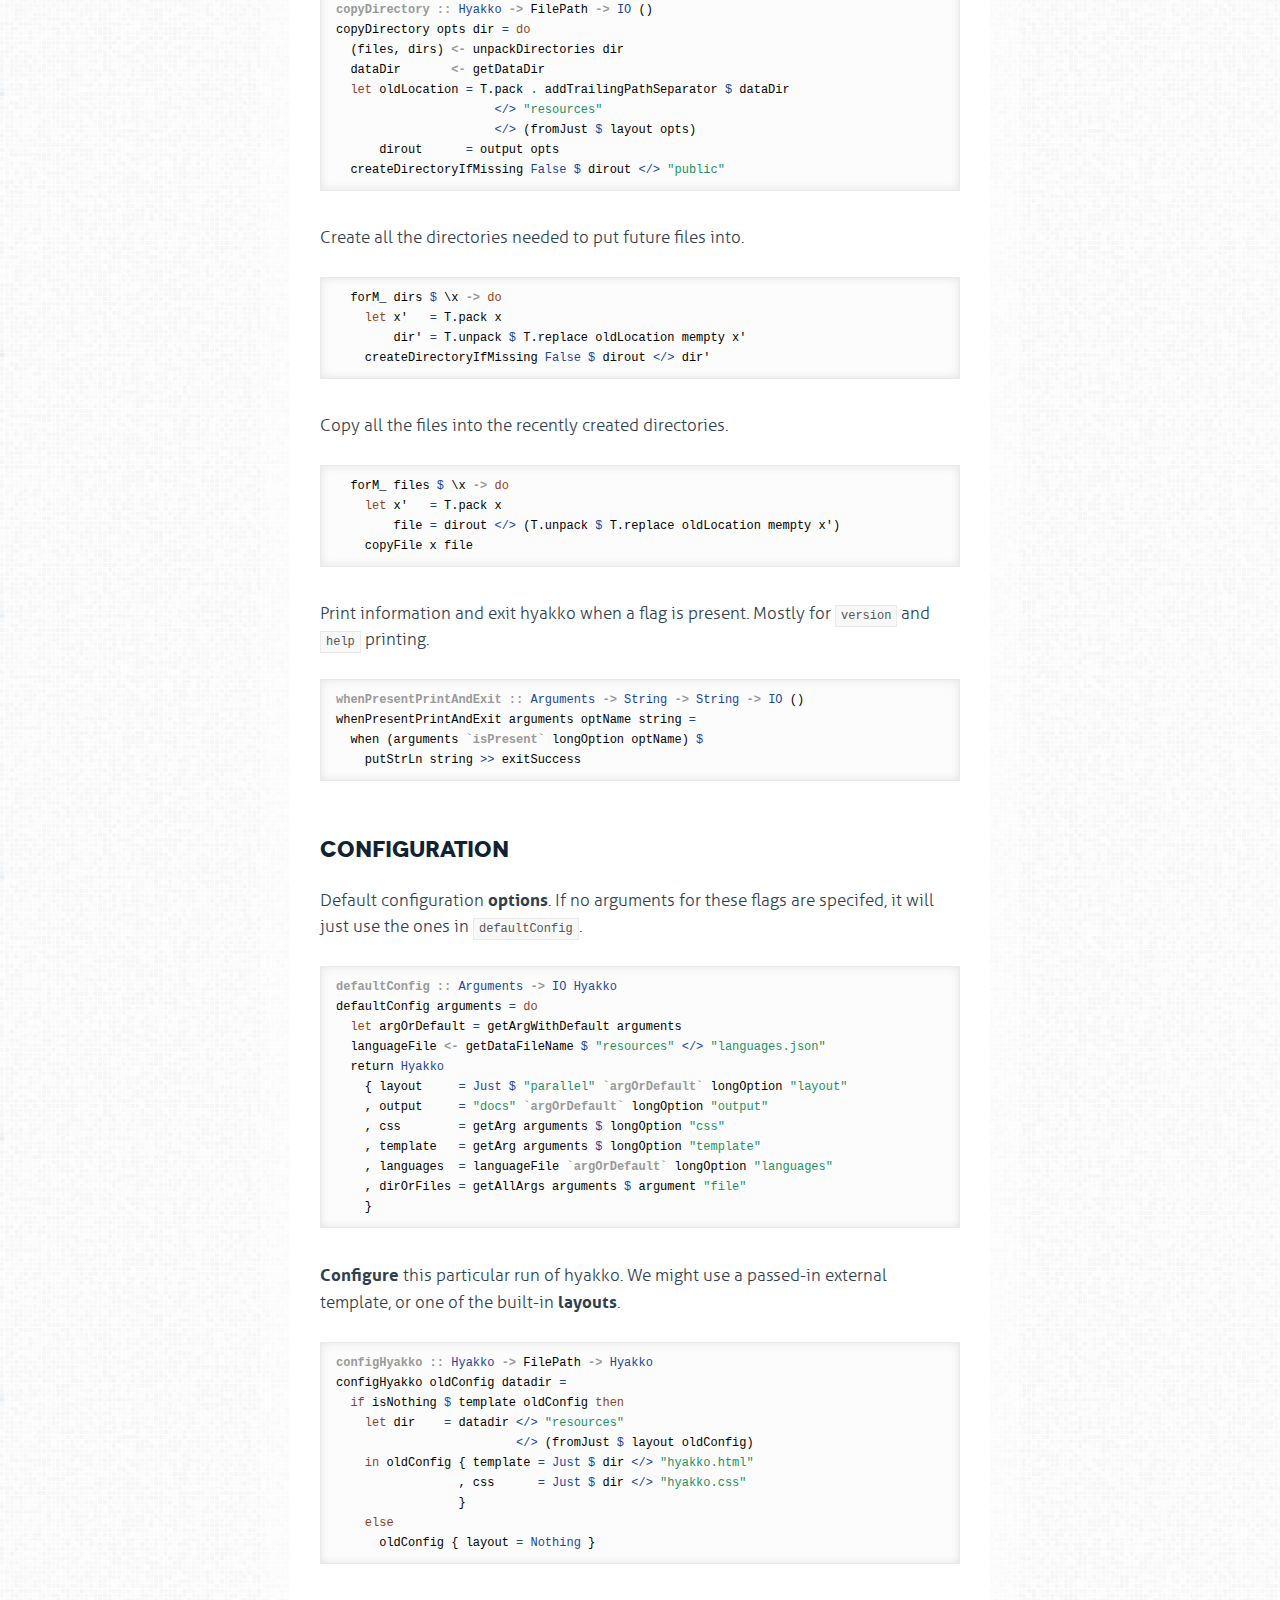
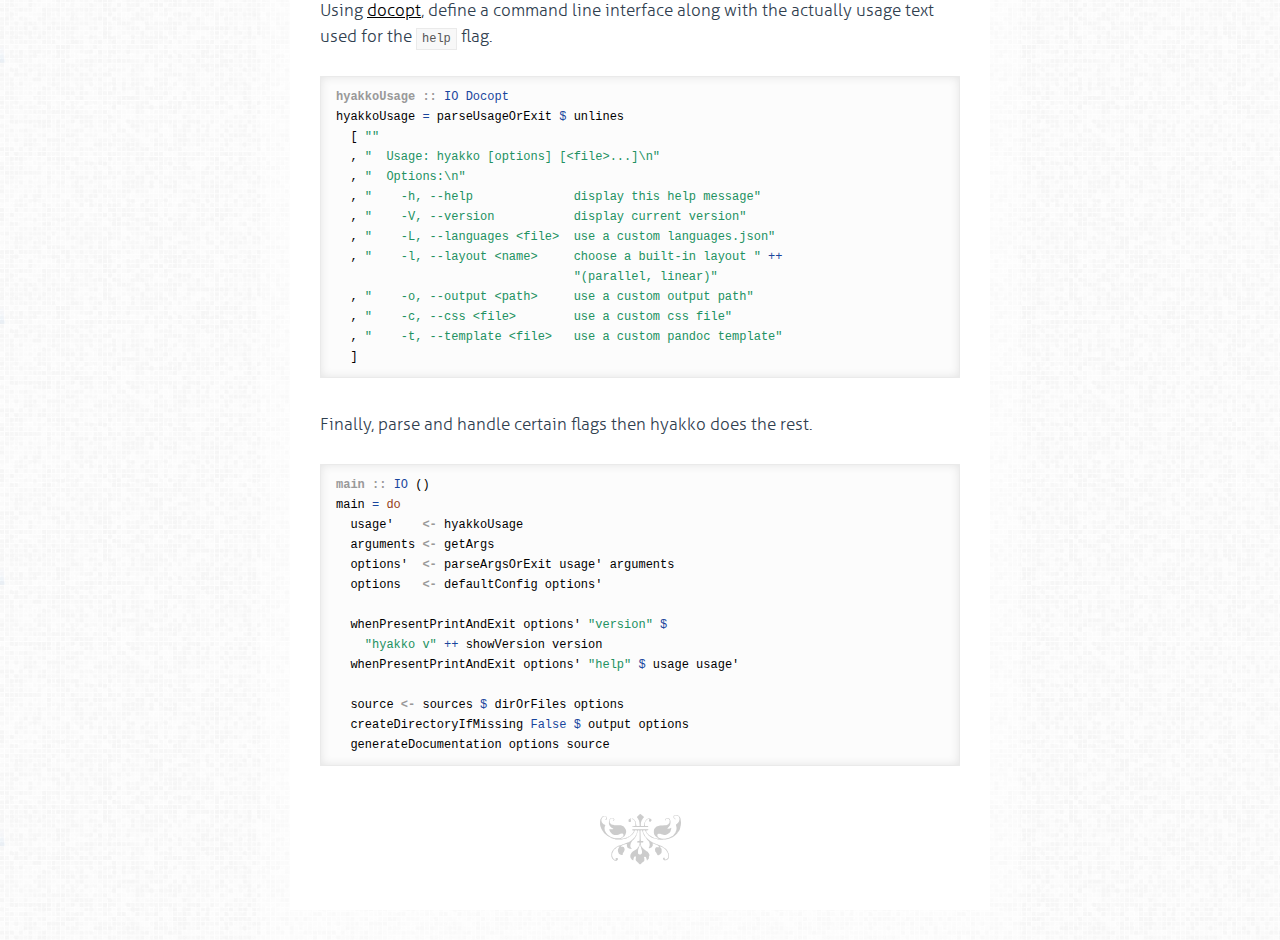
==== commit aecfba17: "Update Hyakko docs" ====
--- a/index.html
+++ b/index.html
@@ -33,7 +33,6 @@
 
 <span class="kw">import </span><span class="dt">Data.Aeson</span> (decode&#39;, <span class="dt">Value</span>(..))
 <span class="kw">import qualified</span> <span class="dt">Data.HashMap.Strict</span> <span class="kw">as</span> <span class="dt">M</span>
-<span class="kw">import </span><span class="dt">Data.ByteString.Lazy.Char8</span> (<span class="dt">ByteString</span>)
 <span class="kw">import qualified</span> <span class="dt">Data.ByteString.Lazy.Char8</span> <span class="kw">as</span> <span class="dt">L</span>
 <span class="kw">import </span><span class="dt">Data.Text</span> (<span class="dt">Text</span>)
 <span class="kw">import qualified</span> <span class="dt">Data.Text</span> <span class="kw">as</span> <span class="dt">T</span>
@@ -43,7 +42,6 @@
 <span class="kw">import </span><span class="dt">Data.Monoid</span>
 <span class="kw">import </span><span class="dt">Data.Version</span> (showVersion)
 <span class="kw">import </span><span class="dt">Control.Applicative</span> ((&lt;$&gt;))
-<span class="kw">import </span><span class="dt">Control.Monad</span> (filterM, (&gt;=&gt;), forM, forM_, unless, when)
 <span class="kw">import </span><span class="dt">Control.Monad.State.Strict</span>
 <span class="kw">import qualified</span> <span class="dt">Text.Blaze.Html</span> <span class="kw">as</span> <span class="dt">B</span>
 <span class="kw">import </span><span class="dt">Text.Blaze.Html.Renderer.Utf8</span> (renderHtml)
@@ -191,7 +189,7 @@
         <span class="kw">else</span>
           ([(<span class="st">&quot;header&quot;</span>, header)], count)
   source <span class="ot">&lt;-</span> sources <span class="fu">$</span> dirOrFiles opts
-  html <span class="ot">&lt;-</span> hyakkoTemplate opts <span class="fu">.</span> varListToJSON <span class="fu">$</span> concat
+  html   <span class="ot">&lt;-</span> hyakkoTemplate opts <span class="fu">.</span> varListToJSON <span class="fu">$</span> concat
     [ [(<span class="st">&quot;title&quot;</span>, <span class="kw">if</span> isHeader <span class="kw">then</span> getHeader header <span class="kw">else</span> title)]
     , h
     , cssTemplate opts
@@ -215,10 +213,6 @@
       reg&#39;       <span class="fu">=</span> L.pack <span class="fu">$</span> T.unpack reg
       (_, _, rp) <span class="fu">=</span> str <span class="fu">=~</span><span class="ot"> reg&#39; ::</span> (<span class="dt">String</span>, <span class="dt">String</span>, <span class="dt">String</span>)
   <span class="kw">in</span> y <span class="fu">&lt;&gt;</span> (T.pack rp)
-
-<span class="ot">readLanguageFile ::</span> <span class="dt">IO</span> <span class="dt">ByteString</span>
-readLanguageFile <span class="fu">=</span> getDataFileName <span class="st">&quot;resources/languages.json&quot;</span>
-               <span class="fu">&gt;&gt;=</span> L.readFile
 </code></pre></div>
 <p>From a <code>languages.json</code> file, transform the data into useful list of language information inside the JSON.</p><div class="sourceCode"><pre class="sourceCode"><code class="sourceCode"><span class="ot">decodeLanguageFile ::</span> FilePath <span class="ot">-&gt;</span> <span class="dt">IO</span> (<span class="dt">Maybe</span> <span class="dt">Languages</span>)
 decodeLanguageFile <span class="fu">=</span> L.readFile <span class="fu">&gt;=&gt;</span> return <span class="fu">.</span> decode&#39;
@@ -267,8 +261,8 @@
   <span class="kw">let</span> reg <span class="fu">=</span> L.pack <span class="st">&quot;[^(^\\.{1,2}$)]&quot;</span>
   content <span class="ot">&lt;-</span>  filter (<span class="fu">=~</span> reg) <span class="fu">&lt;$&gt;</span> getDirectoryContents d
   <span class="kw">let</span> content&#39; <span class="fu">=</span> map (d <span class="fu">&lt;/&gt;</span>) content
-  files <span class="ot">&lt;-</span> filterM doesFileExist content&#39;
-  subdir <span class="ot">&lt;-</span> filterM doesDirectoryExist content&#39;
+  files      <span class="ot">&lt;-</span> filterM doesFileExist content&#39;
+  subdir     <span class="ot">&lt;-</span> filterM doesDirectoryExist content&#39;
   subcontent <span class="ot">&lt;-</span> fmap (\x <span class="ot">-&gt;</span> (concatMap fst x, concatMap snd x))
                      (mapM unpackDirectories subdir)
   return (files <span class="fu">++</span> fst subcontent, subdir <span class="fu">++</span> snd subcontent)
@@ -309,7 +303,7 @@
     , css        <span class="fu">=</span> getArg arguments <span class="fu">$</span> longOption <span class="st">&quot;css&quot;</span>
     , template   <span class="fu">=</span> getArg arguments <span class="fu">$</span> longOption <span class="st">&quot;template&quot;</span>
     , languages  <span class="fu">=</span> languageFile <span class="ot">`argOrDefault`</span> longOption <span class="st">&quot;languages&quot;</span>
-    , dirOrFiles <span class="fu">=</span> getAllArgs arguments <span class="fu">$</span> argument <span class="st">&quot;files&quot;</span>
+    , dirOrFiles <span class="fu">=</span> getAllArgs arguments <span class="fu">$</span> argument <span class="st">&quot;file&quot;</span>
     }
 </code></pre></div>
 <p><strong>Configure</strong> this particular run of hyakko. We might use a passed-in external template, or one of the built-in <strong>layouts</strong>.</p><div class="sourceCode"><pre class="sourceCode"><code class="sourceCode"><span class="ot">configHyakko ::</span> <span class="dt">Hyakko</span> <span class="ot">-&gt;</span> FilePath <span class="ot">-&gt;</span> <span class="dt">Hyakko</span>
@@ -326,16 +320,16 @@
 <p>Using <a href="https://github.com/docopt/docopt.hs">docopt</a>, define a command line interface along with the actually usage text used for the <code>help</code> flag.</p><div class="sourceCode"><pre class="sourceCode"><code class="sourceCode"><span class="ot">hyakkoUsage ::</span> <span class="dt">IO</span> <span class="dt">Docopt</span>
 hyakkoUsage <span class="fu">=</span> parseUsageOrExit <span class="fu">$</span> unlines
   [ <span class="st">&quot;&quot;</span>
-  , <span class="st">&quot;  Usage: hyakko [options] [&lt;files&gt;...]\n&quot;</span>
+  , <span class="st">&quot;  Usage: hyakko [options] [&lt;file&gt;...]\n&quot;</span>
   , <span class="st">&quot;  Options:\n&quot;</span>
-  , <span class="st">&quot;  -h, --help              display this help message&quot;</span>
-  , <span class="st">&quot;  -V, --version           display current version&quot;</span>
-  , <span class="st">&quot;  -L, --languages &lt;file&gt;  use a custom languages.json&quot;</span>
-  , <span class="st">&quot;  -l, --layout &lt;name&gt;     choose a built-in layout &quot;</span> <span class="fu">++</span>
-                               <span class="st">&quot;(parallel, linear)&quot;</span>
-  , <span class="st">&quot;  -o, --output &lt;path&gt;     use a custom output path&quot;</span>
-  , <span class="st">&quot;  -c, --css &lt;file&gt;        use a custom css file&quot;</span>
-  , <span class="st">&quot;  -t, --template &lt;file&gt;   use a custom pandoc template&quot;</span>
+  , <span class="st">&quot;    -h, --help              display this help message&quot;</span>
+  , <span class="st">&quot;    -V, --version           display current version&quot;</span>
+  , <span class="st">&quot;    -L, --languages &lt;file&gt;  use a custom languages.json&quot;</span>
+  , <span class="st">&quot;    -l, --layout &lt;name&gt;     choose a built-in layout &quot;</span> <span class="fu">++</span>
+                                 <span class="st">&quot;(parallel, linear)&quot;</span>
+  , <span class="st">&quot;    -o, --output &lt;path&gt;     use a custom output path&quot;</span>
+  , <span class="st">&quot;    -c, --css &lt;file&gt;        use a custom css file&quot;</span>
+  , <span class="st">&quot;    -t, --template &lt;file&gt;   use a custom pandoc template&quot;</span>
   ]
 </code></pre></div>
 <p>Finally, parse and handle certain flags then hyakko does the rest.</p><div class="sourceCode"><pre class="sourceCode"><code class="sourceCode"><span class="ot">main ::</span> <span class="dt">IO</span> ()
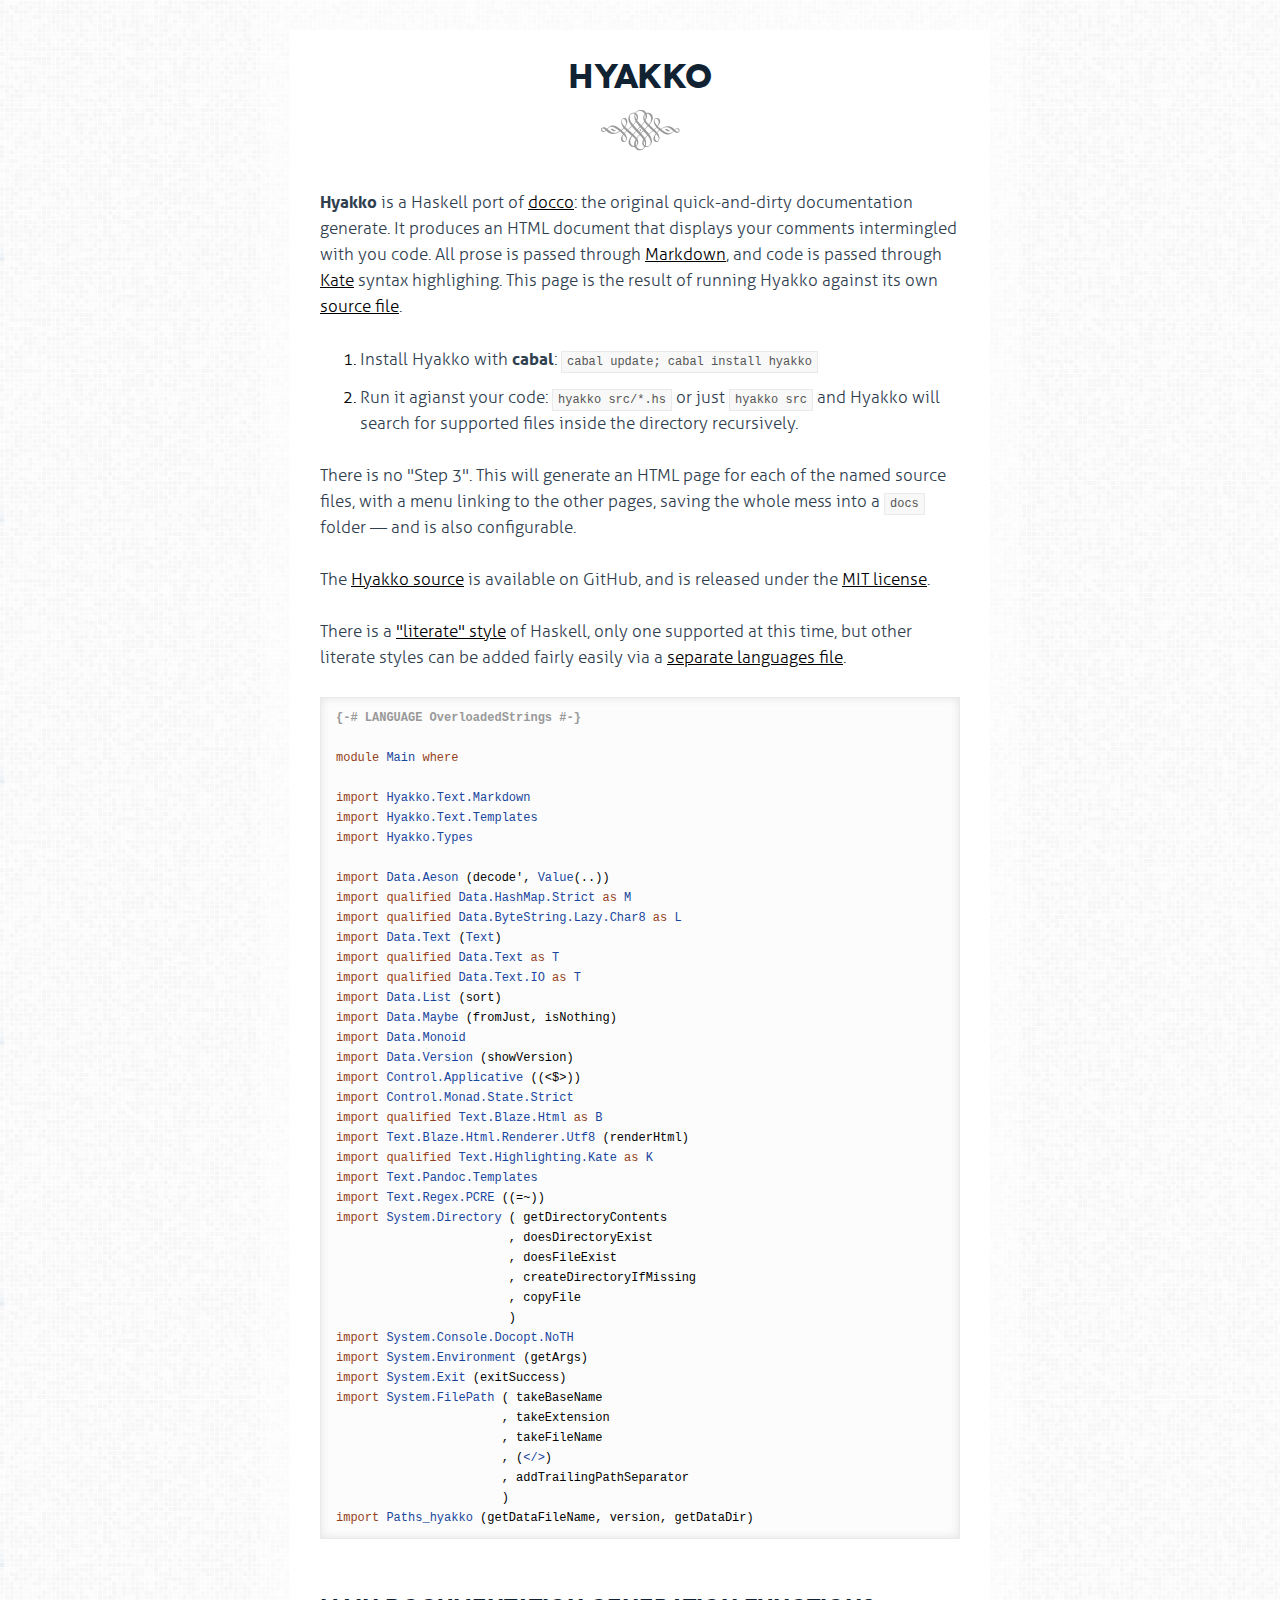
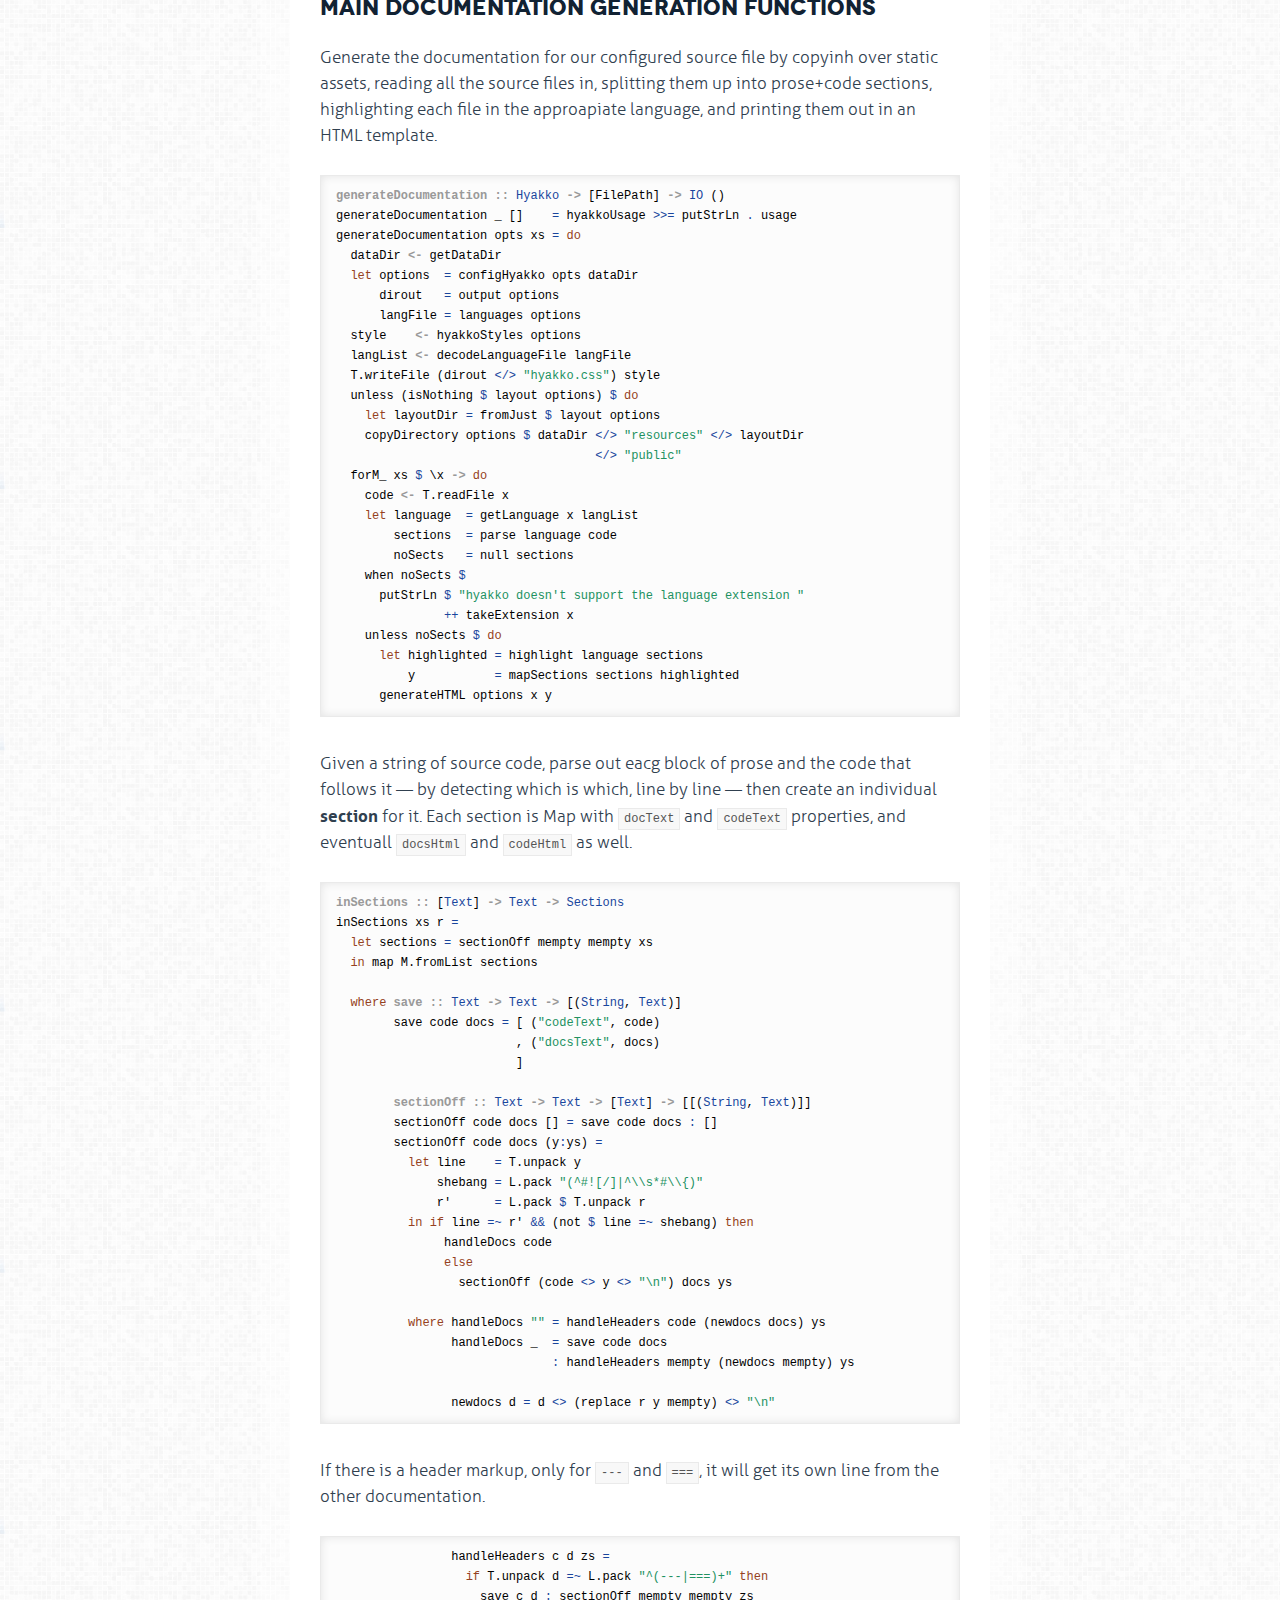
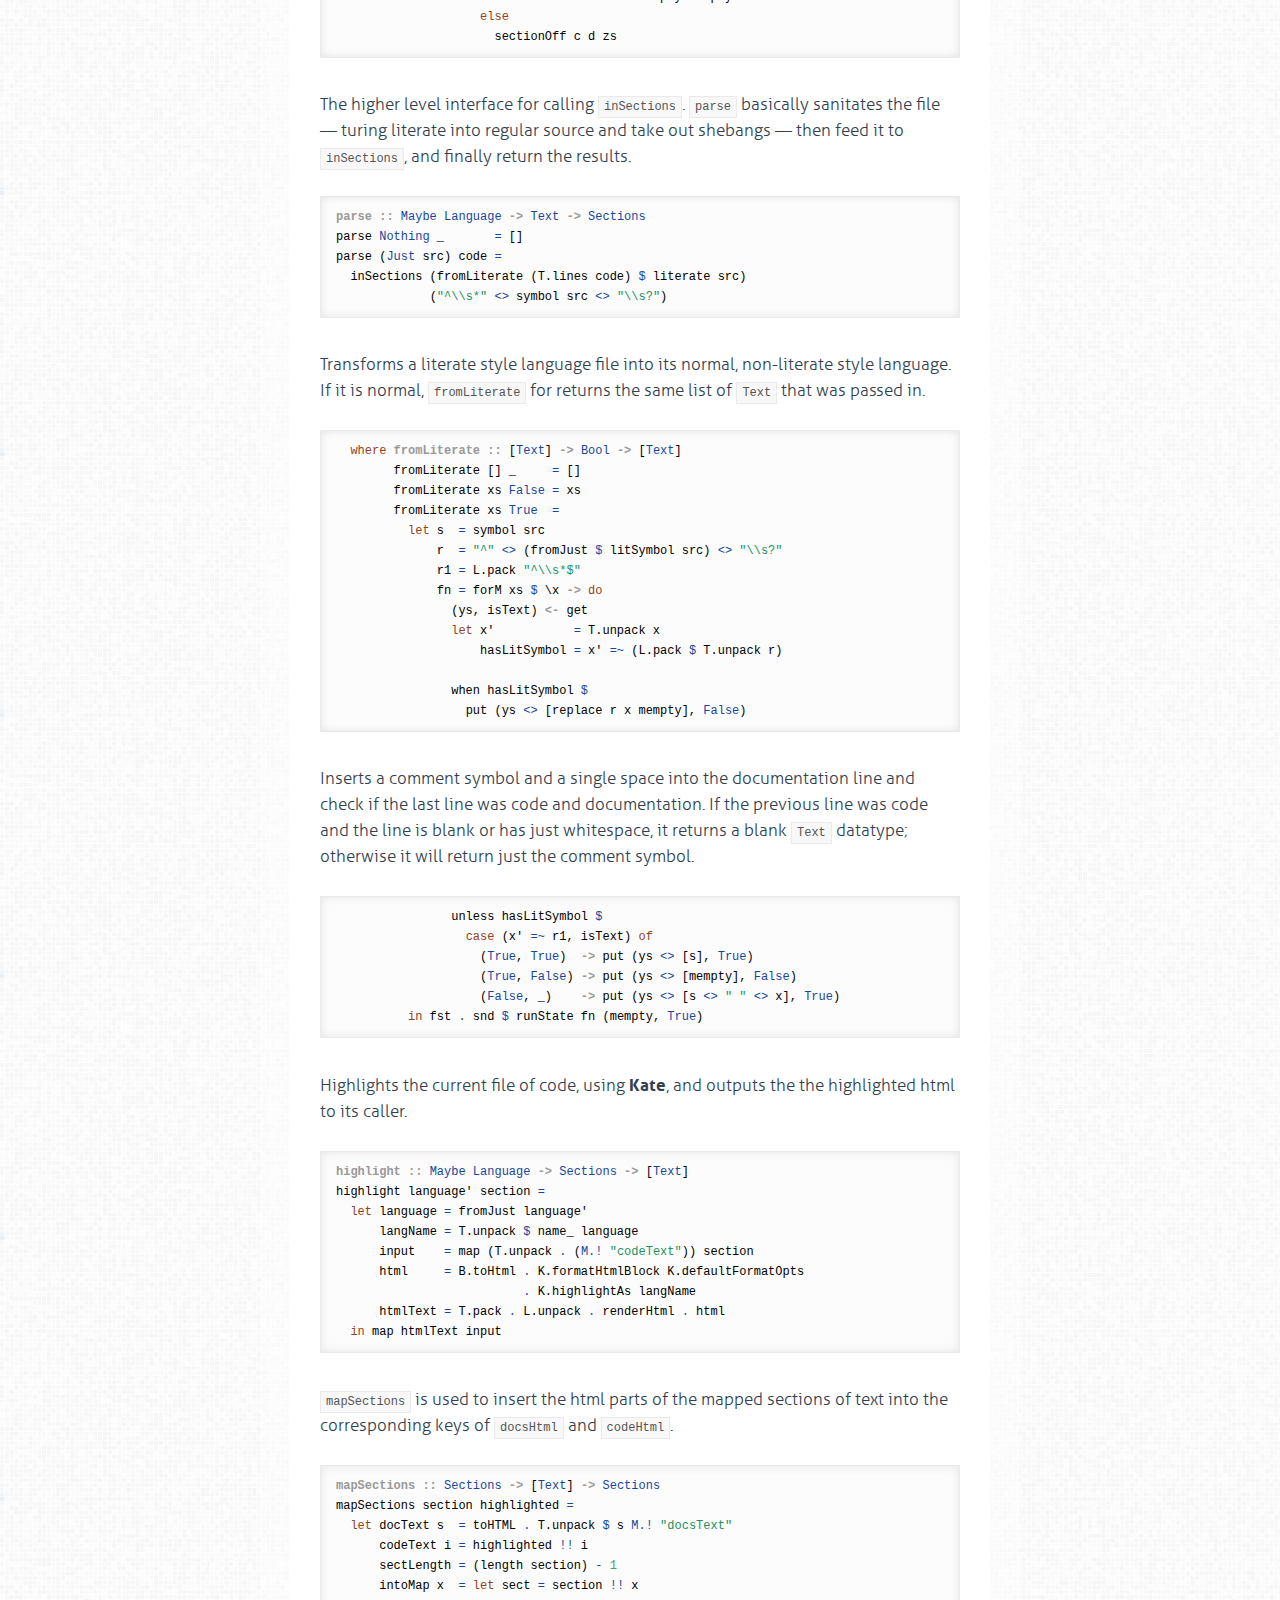
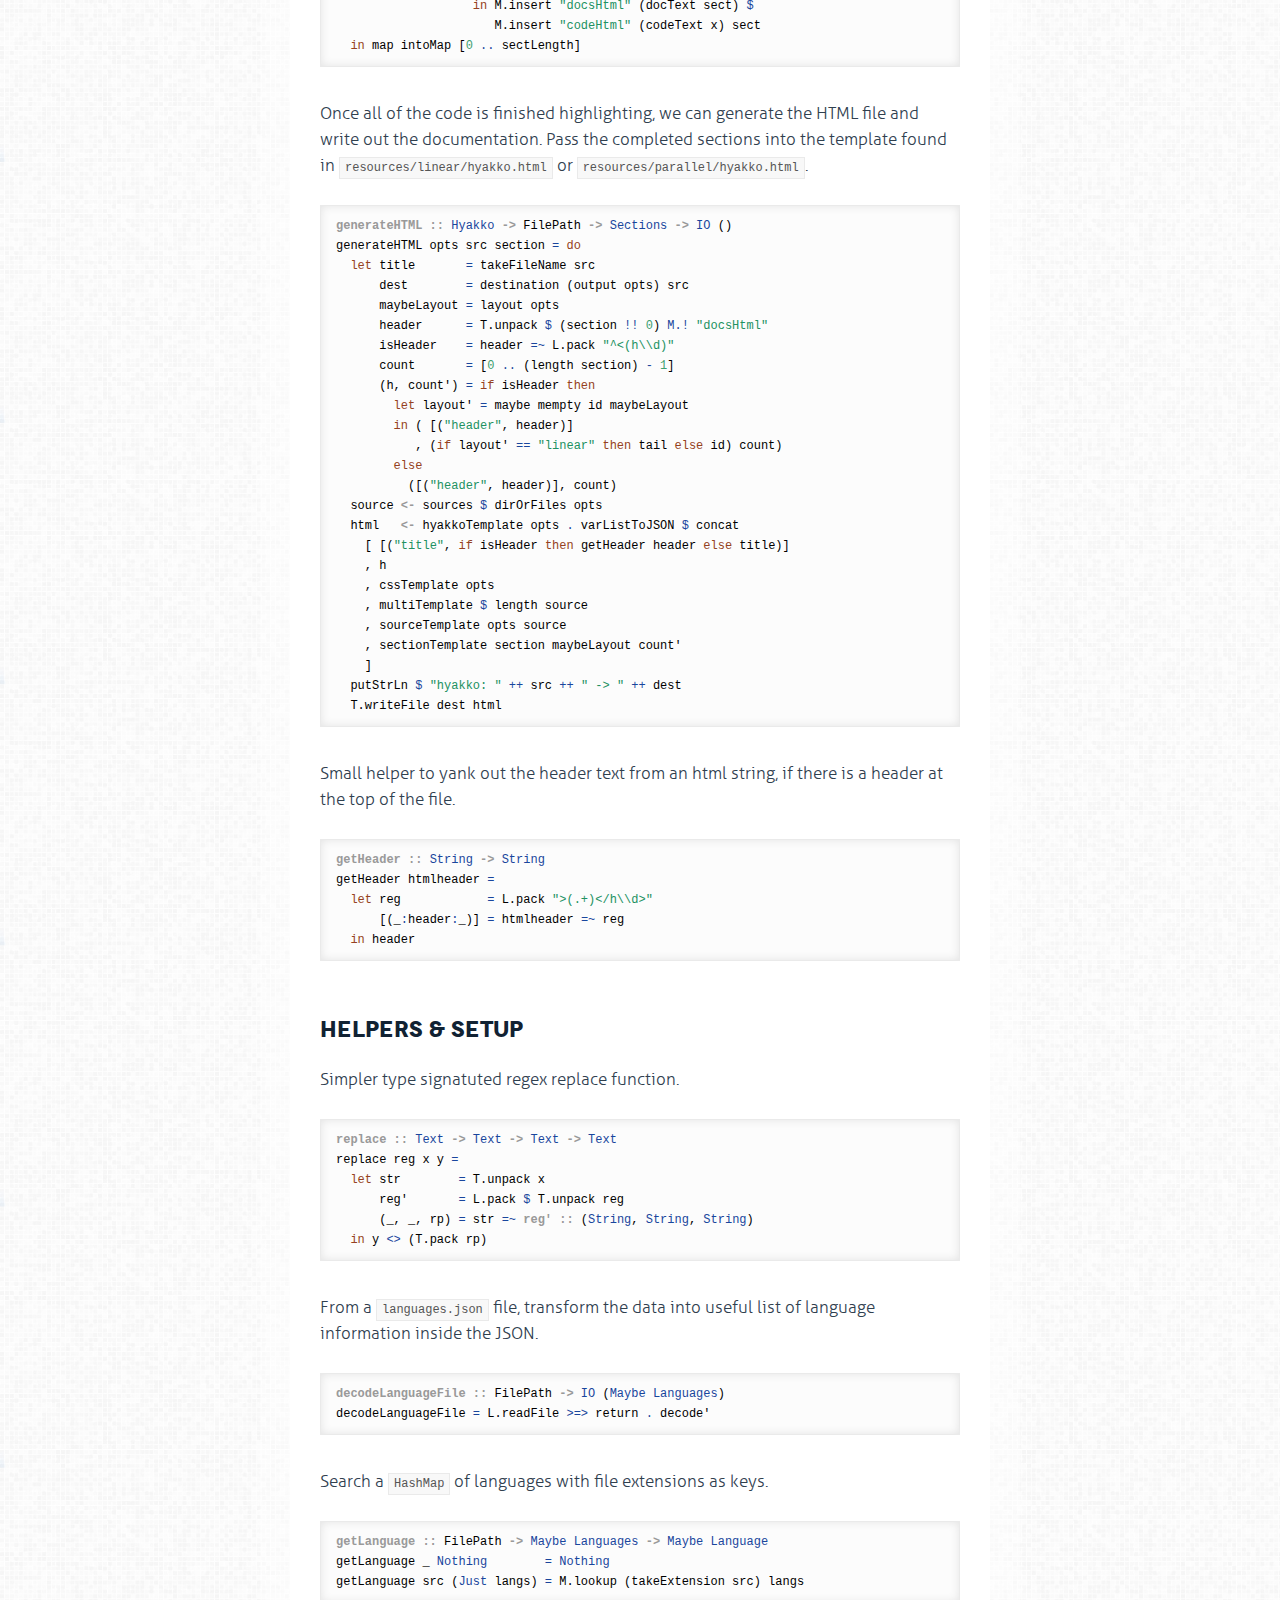
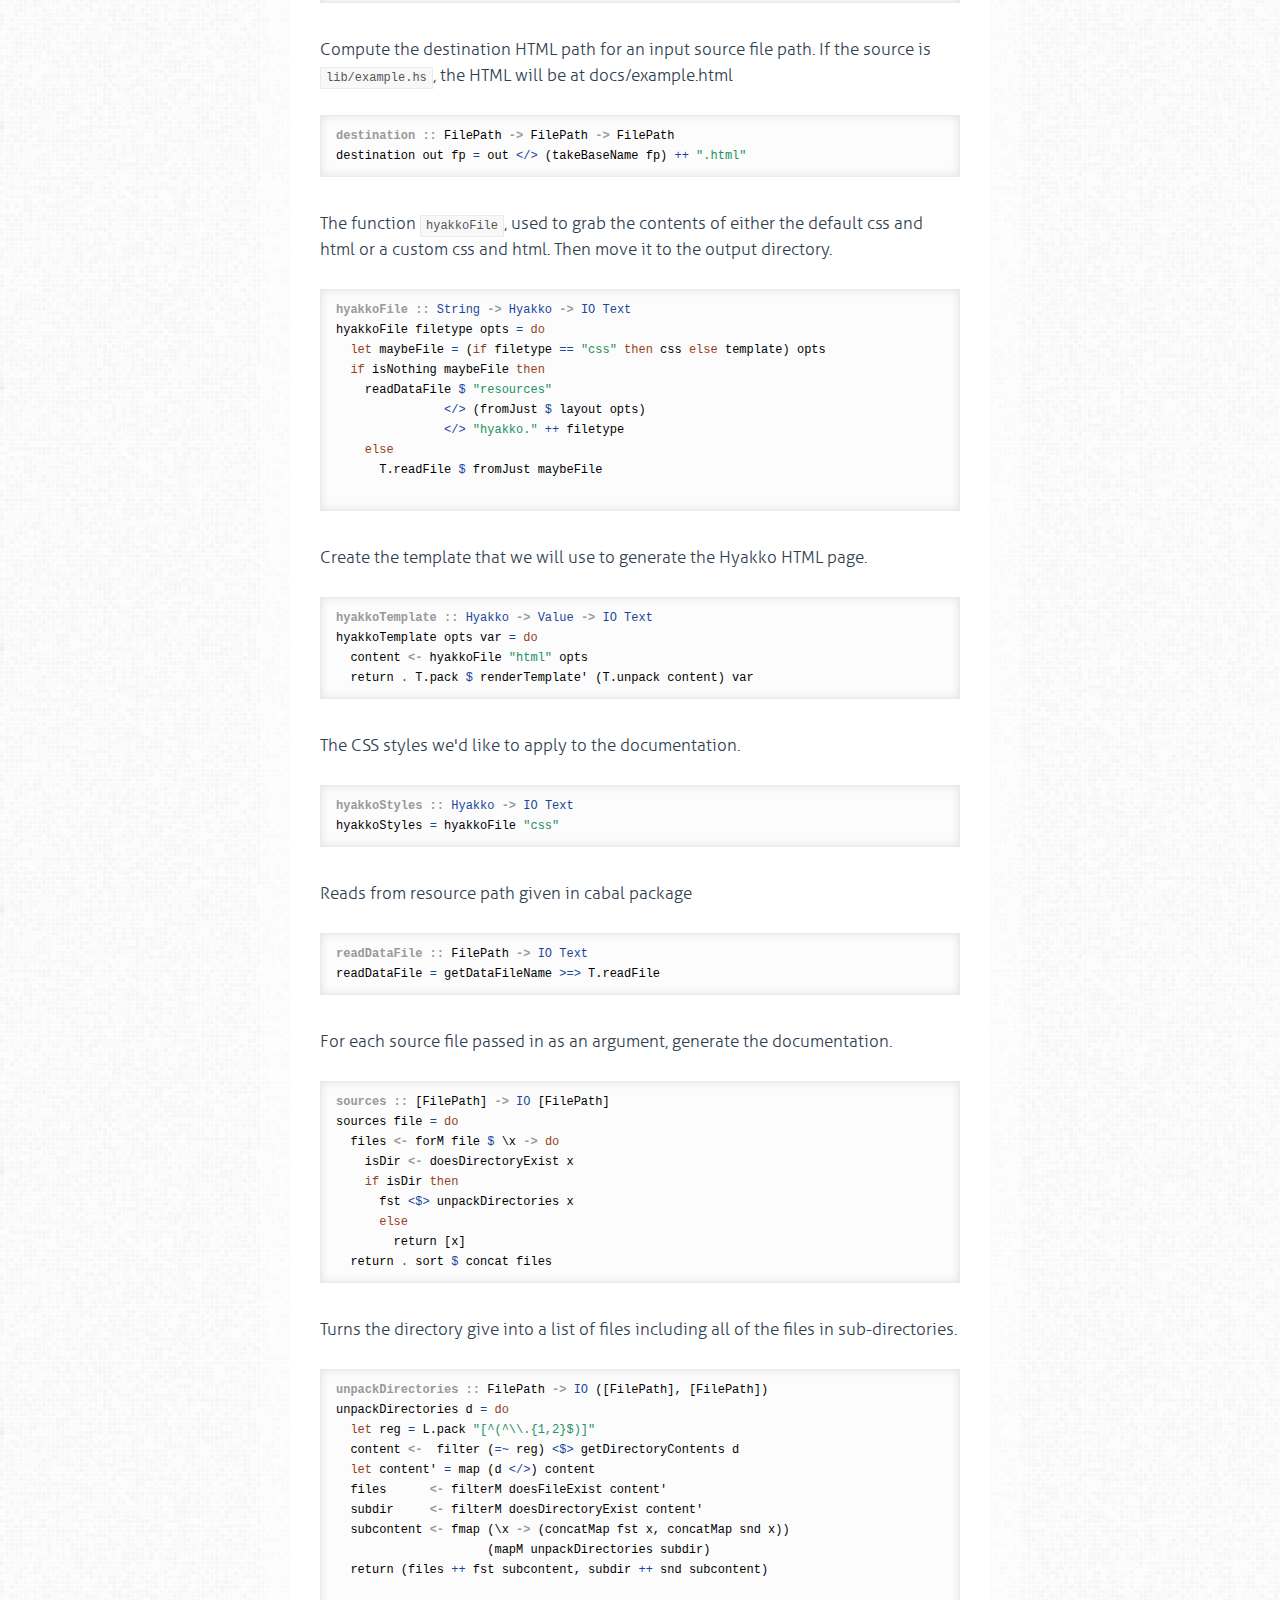
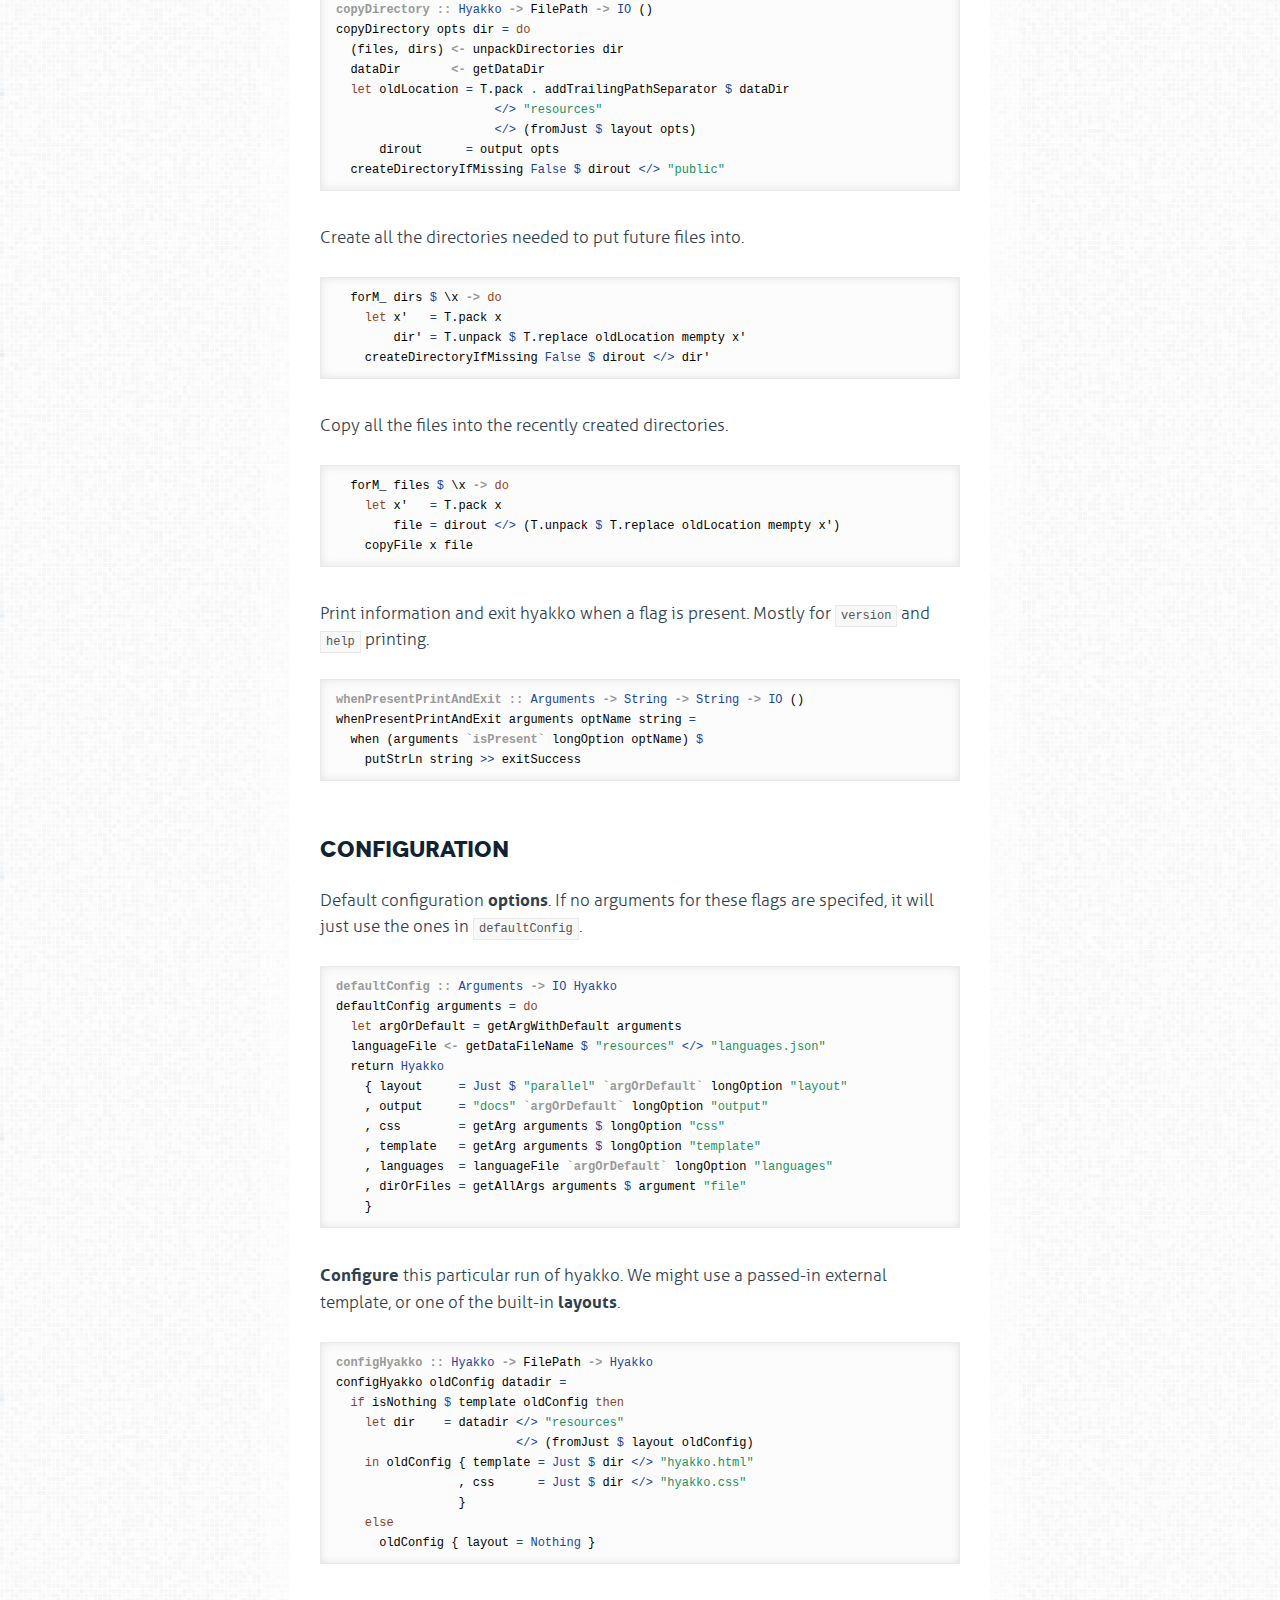
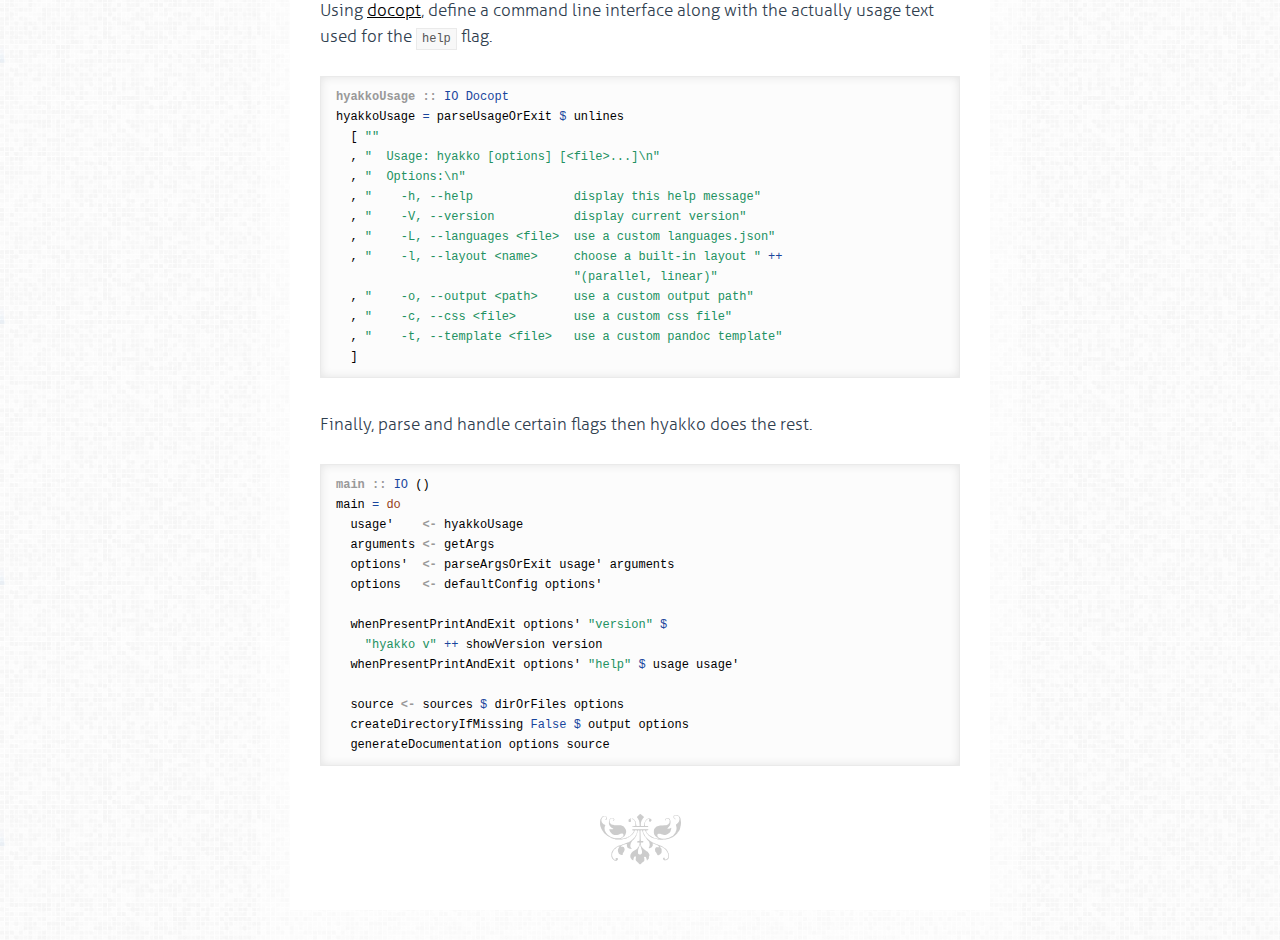
==== commit d59fca81: "Update Hyakko docs" ====
--- a/index.html
+++ b/index.html
@@ -14,6 +14,15 @@
       <div class="header">
                 <h1 id="hyakko">Hyakko</h1>
         
+                <div class="toc">
+          <h3>Table of Contents</h3>
+          <ol>
+                        <li><a class="source" href="Hyakko.html">Hyakko.lhs</a></li>
+                        <li><a class="source" href="Markdown.html">Markdown.hs</a></li>
+                        <li><a class="source" href="Templates.html">Templates.hs</a></li>
+                        <li><a class="source" href="Types.html">Types.hs</a></li>
+                      </ol>
+        </div>
               </div>
 
 <p><strong>Hyakko</strong> is a Haskell port of <a href="http://jashkenas.github.com/docco/">docco</a>: the original quick-and-dirty documentation generate. It produces an HTML document that displays your comments intermingled with you code. All prose is passed through <a href="http://daringfireball.net/projects/markdown/syntax">Markdown</a>, and code is passed through <a href="http://johnmacfarlane.net/highlighting-kate/">Kate</a> syntax highlighing. This page is the result of running Hyakko against its own <a href="https://github.com/sourrust/hyakko/blob/master/src/Hyakko.lhs">source file</a>.</p>
@@ -67,8 +76,7 @@
 </code></pre></div>
 <h2 id="main-documentation-generation-functions">Main Documentation Generation Functions</h2>
 <p>Generate the documentation for our configured source file by copyinh over static assets, reading all the source files in, splitting them up into prose+code sections, highlighting each file in the approapiate language, and printing them out in an HTML template.</p><div class="sourceCode"><pre class="sourceCode"><code class="sourceCode"><span class="ot">generateDocumentation ::</span> <span class="dt">Hyakko</span> <span class="ot">-&gt;</span> [FilePath] <span class="ot">-&gt;</span> <span class="dt">IO</span> ()
-generateDocumentation _ [] <span class="fu">=</span>
-  putStrLn <span class="st">&quot;hyakko: no files or options given (try --help)&quot;</span>
+generateDocumentation _ []    <span class="fu">=</span> hyakkoUsage <span class="fu">&gt;&gt;=</span> putStrLn <span class="fu">.</span> usage
 generateDocumentation opts xs <span class="fu">=</span> <span class="kw">do</span>
   dataDir <span class="ot">&lt;-</span> getDataDir
   <span class="kw">let</span> options  <span class="fu">=</span> configHyakko opts dataDir
@@ -142,16 +150,17 @@
               r1 <span class="fu">=</span> L.pack <span class="st">&quot;^\\s*$&quot;</span>
               fn <span class="fu">=</span> forM xs <span class="fu">$</span> \x <span class="ot">-&gt;</span> <span class="kw">do</span>
                 (ys, isText) <span class="ot">&lt;-</span> get
-                <span class="kw">let</span> hasLitSymbol <span class="fu">=</span> T.unpack x <span class="fu">=~</span> (L.pack <span class="fu">$</span> T.unpack r)
+                <span class="kw">let</span> x&#39;           <span class="fu">=</span> T.unpack x
+                    hasLitSymbol <span class="fu">=</span> x&#39; <span class="fu">=~</span> (L.pack <span class="fu">$</span> T.unpack r)
 
                 when hasLitSymbol <span class="fu">$</span>
-                  put (ys <span class="fu">++</span> [replace r x mempty], <span class="dt">False</span>)
+                  put (ys <span class="fu">&lt;&gt;</span> [replace r x mempty], <span class="dt">False</span>)
 </code></pre></div>
 <p>Inserts a comment symbol and a single space into the documentation line and check if the last line was code and documentation. If the previous line was code and the line is blank or has just whitespace, it returns a blank <code>Text</code> datatype; otherwise it will return just the comment symbol.</p><div class="sourceCode"><pre class="sourceCode"><code class="sourceCode">                unless hasLitSymbol <span class="fu">$</span>
-                  <span class="kw">case</span> (T.unpack x <span class="fu">=~</span> r1, isText) <span class="kw">of</span>
-                    (<span class="dt">True</span>, <span class="dt">True</span>)  <span class="ot">-&gt;</span> put (ys <span class="fu">++</span> [s], <span class="dt">True</span>)
-                    (<span class="dt">True</span>, <span class="dt">False</span>) <span class="ot">-&gt;</span> put (ys <span class="fu">++</span> [mempty], <span class="dt">False</span>)
-                    (<span class="dt">False</span>, _)    <span class="ot">-&gt;</span> put (ys <span class="fu">++</span> [s <span class="fu">&lt;&gt;</span> <span class="st">&quot; &quot;</span> <span class="fu">&lt;&gt;</span> x], <span class="dt">True</span>)
+                  <span class="kw">case</span> (x&#39; <span class="fu">=~</span> r1, isText) <span class="kw">of</span>
+                    (<span class="dt">True</span>, <span class="dt">True</span>)  <span class="ot">-&gt;</span> put (ys <span class="fu">&lt;&gt;</span> [s], <span class="dt">True</span>)
+                    (<span class="dt">True</span>, <span class="dt">False</span>) <span class="ot">-&gt;</span> put (ys <span class="fu">&lt;&gt;</span> [mempty], <span class="dt">False</span>)
+                    (<span class="dt">False</span>, _)    <span class="ot">-&gt;</span> put (ys <span class="fu">&lt;&gt;</span> [s <span class="fu">&lt;&gt;</span> <span class="st">&quot; &quot;</span> <span class="fu">&lt;&gt;</span> x], <span class="dt">True</span>)
           <span class="kw">in</span> fst <span class="fu">.</span> snd <span class="fu">$</span> runState fn (mempty, <span class="dt">True</span>)
 </code></pre></div>
 <p>Highlights the current file of code, using <strong>Kate</strong>, and outputs the the highlighted html to its caller.</p><div class="sourceCode"><pre class="sourceCode"><code class="sourceCode"><span class="ot">highlight ::</span> <span class="dt">Maybe</span> <span class="dt">Language</span> <span class="ot">-&gt;</span> <span class="dt">Sections</span> <span class="ot">-&gt;</span> [<span class="dt">Text</span>]
